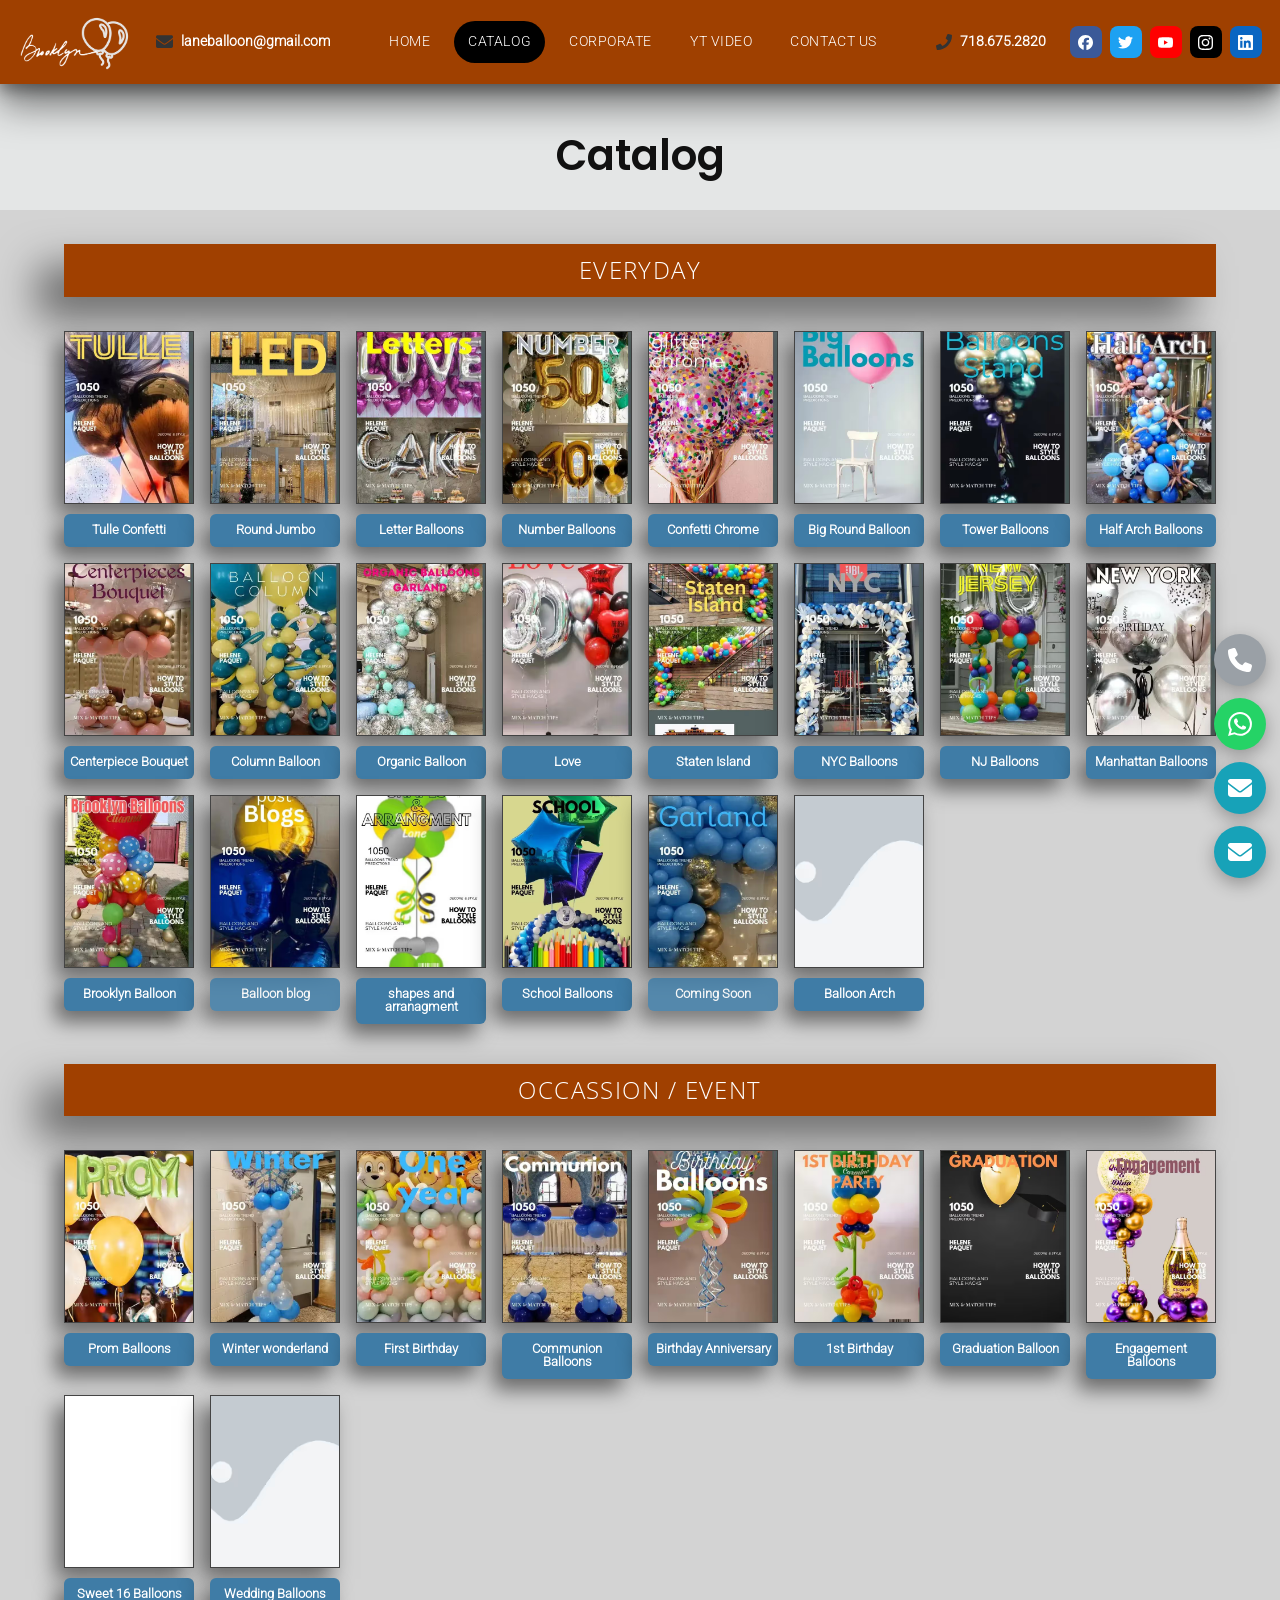
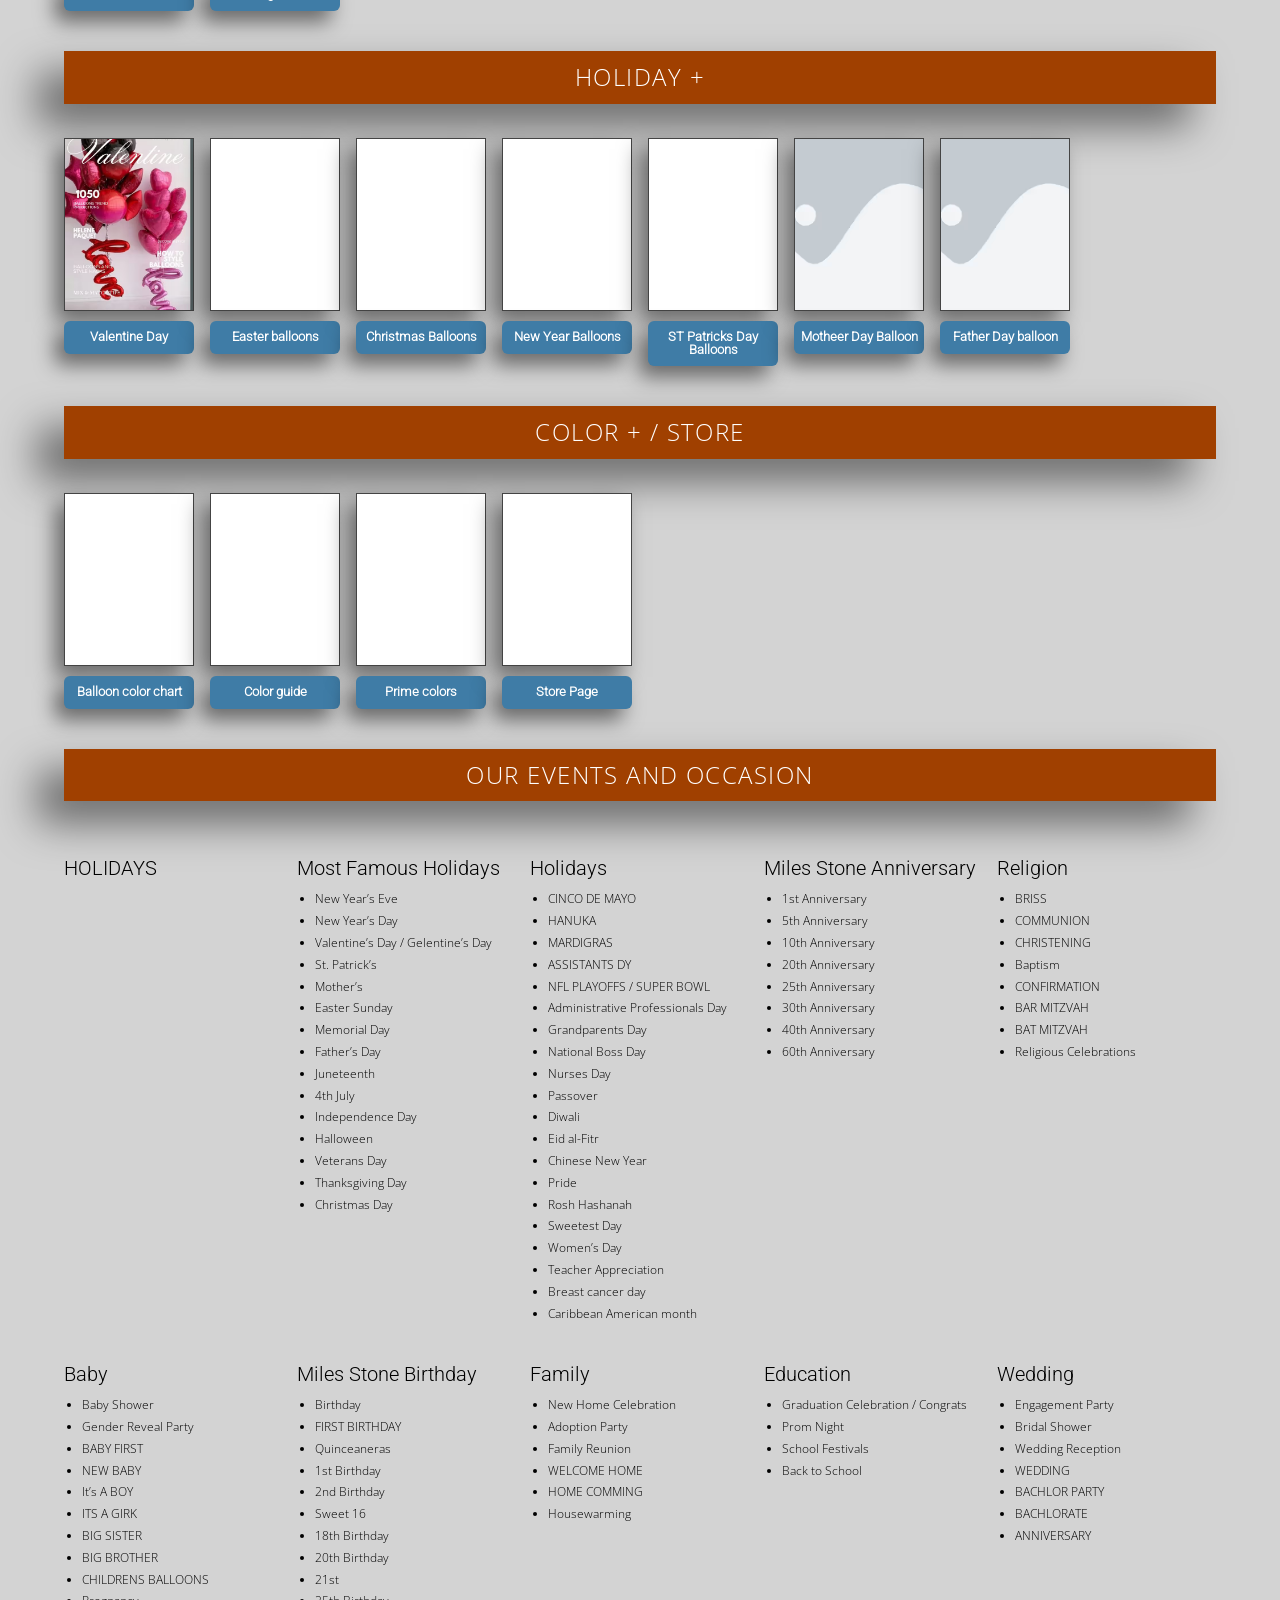
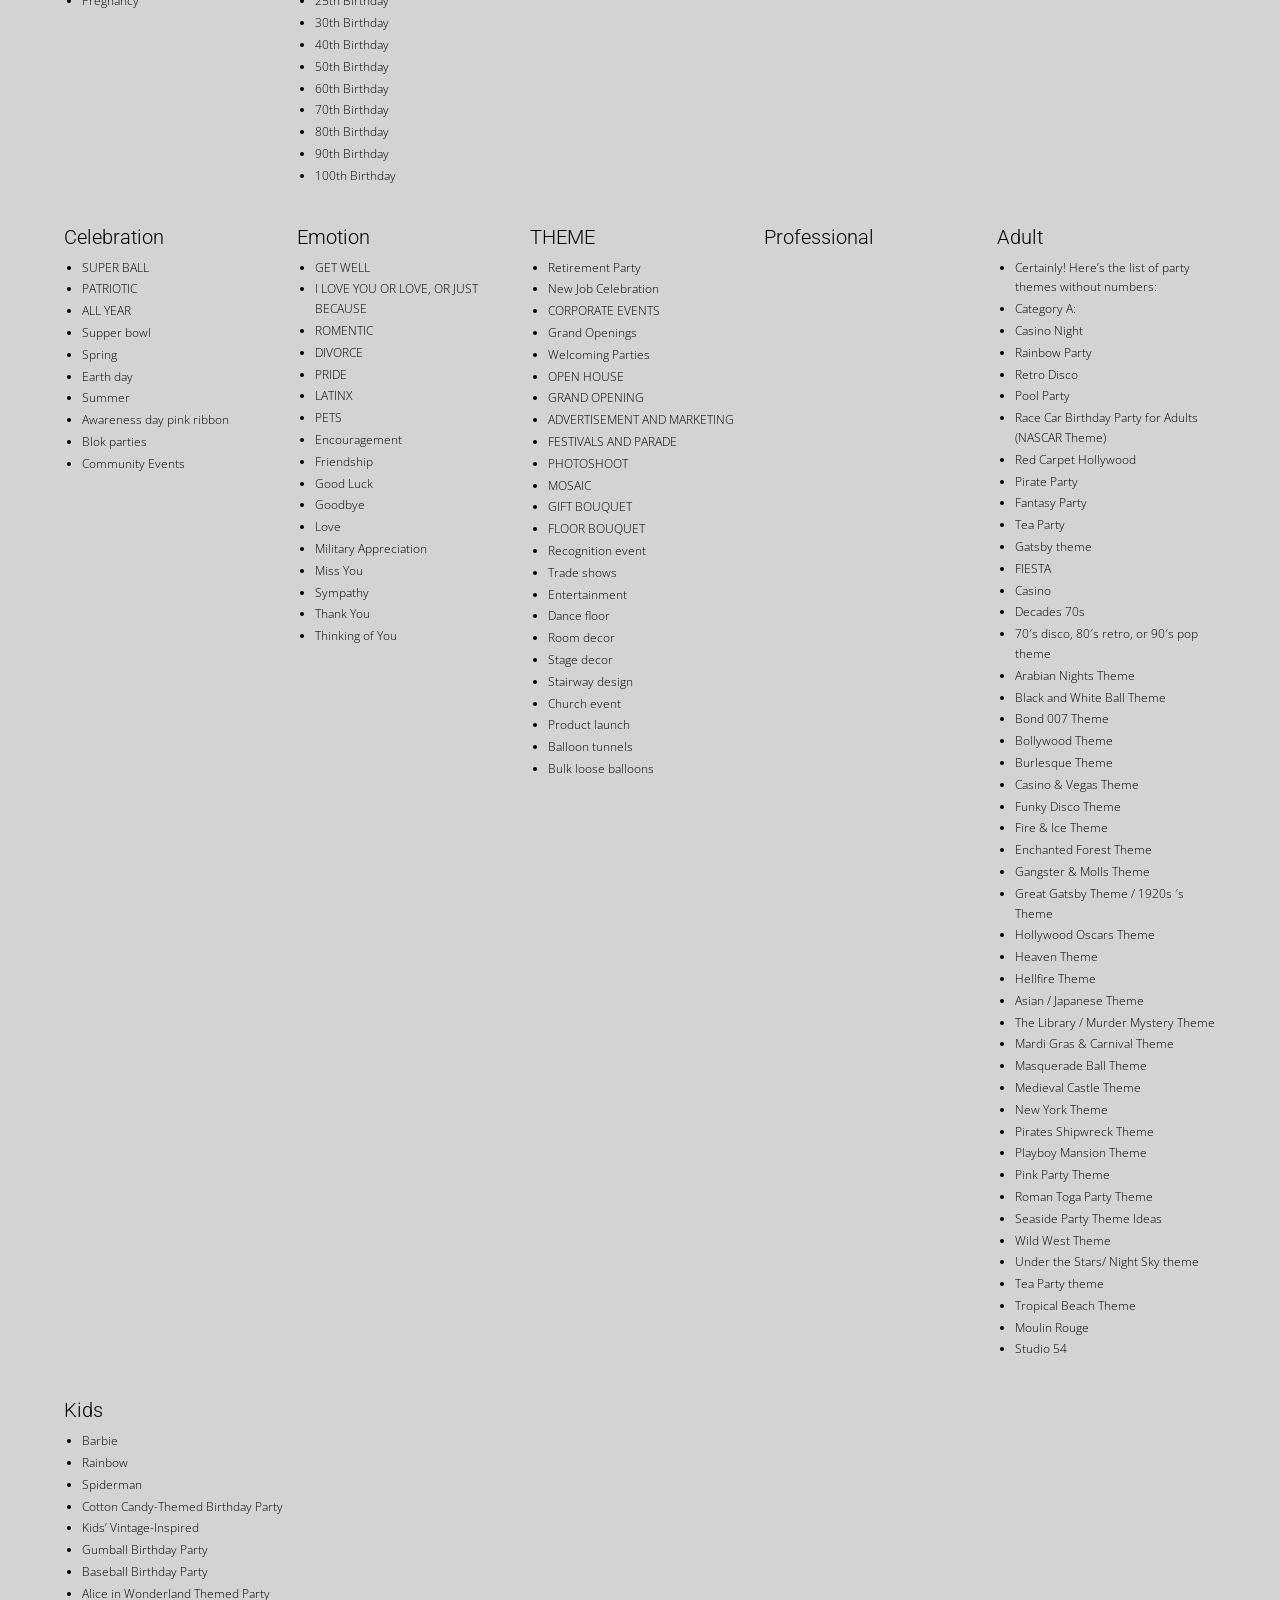
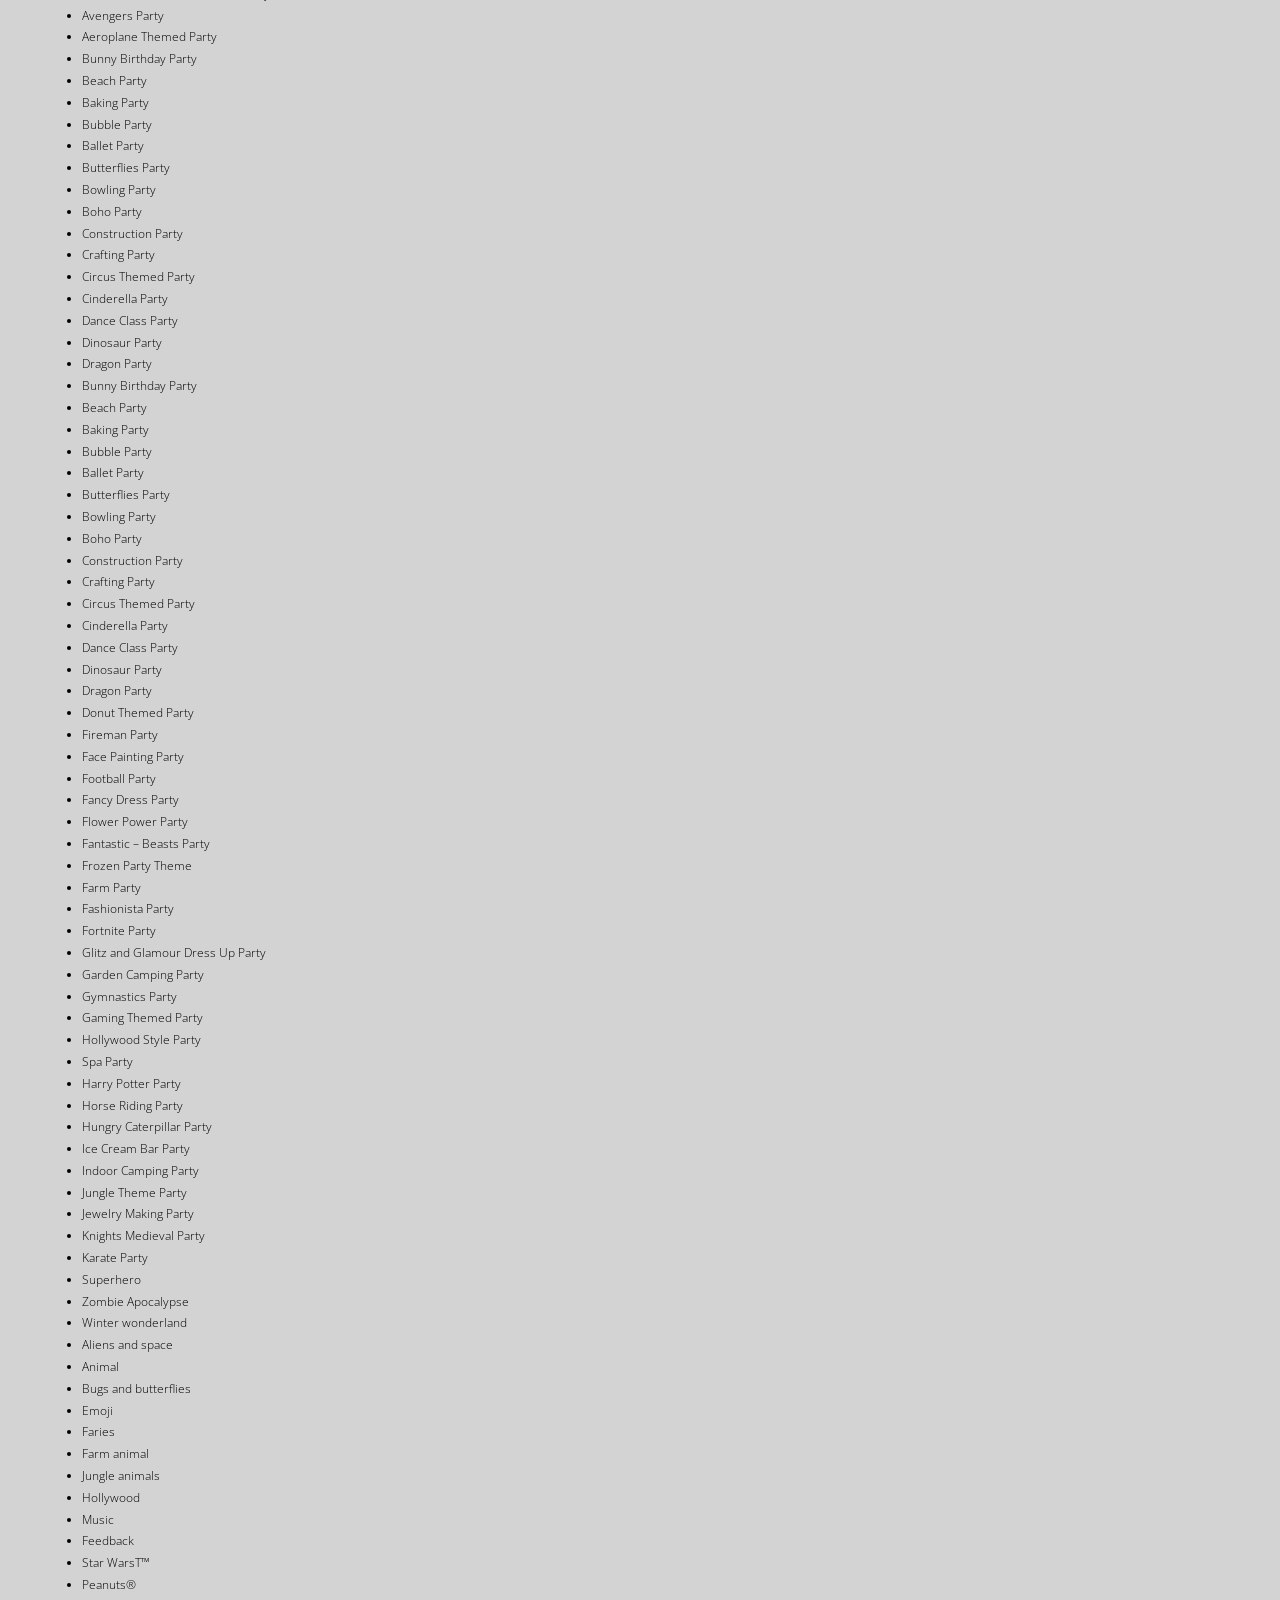
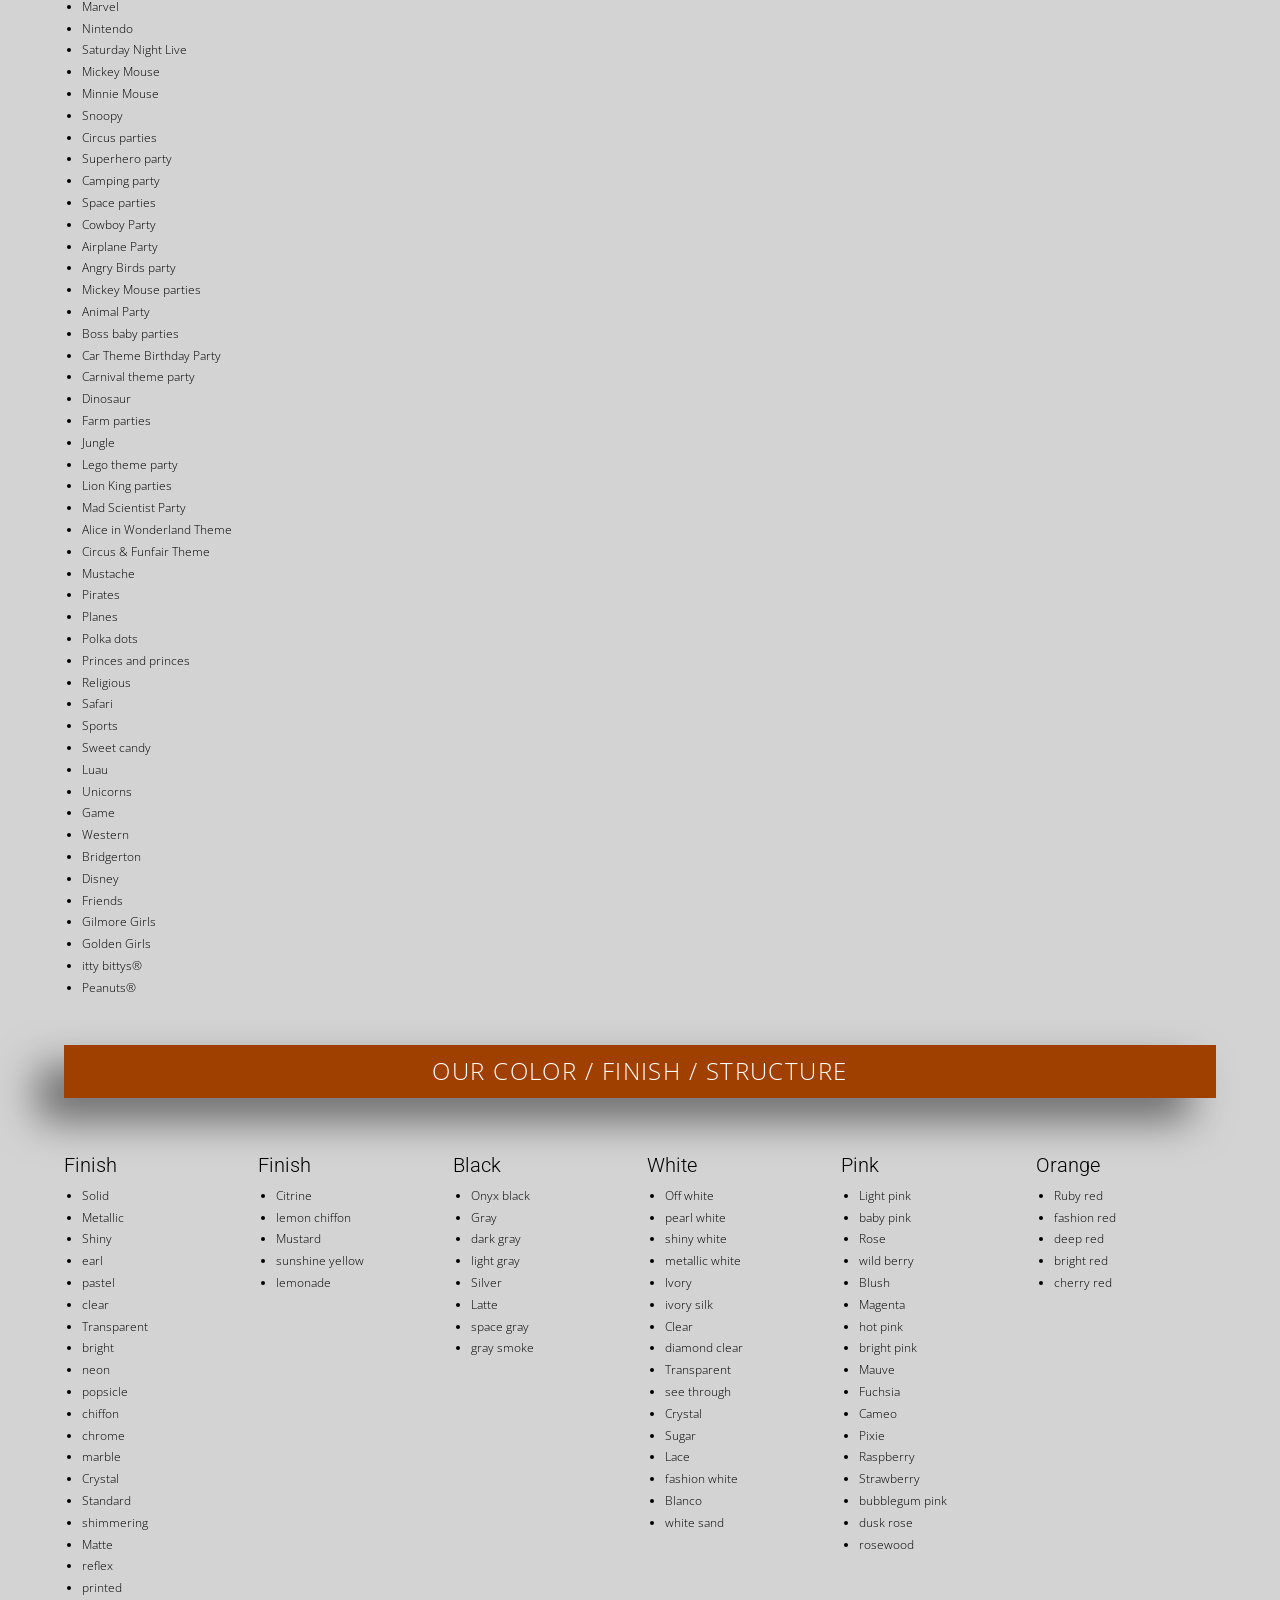
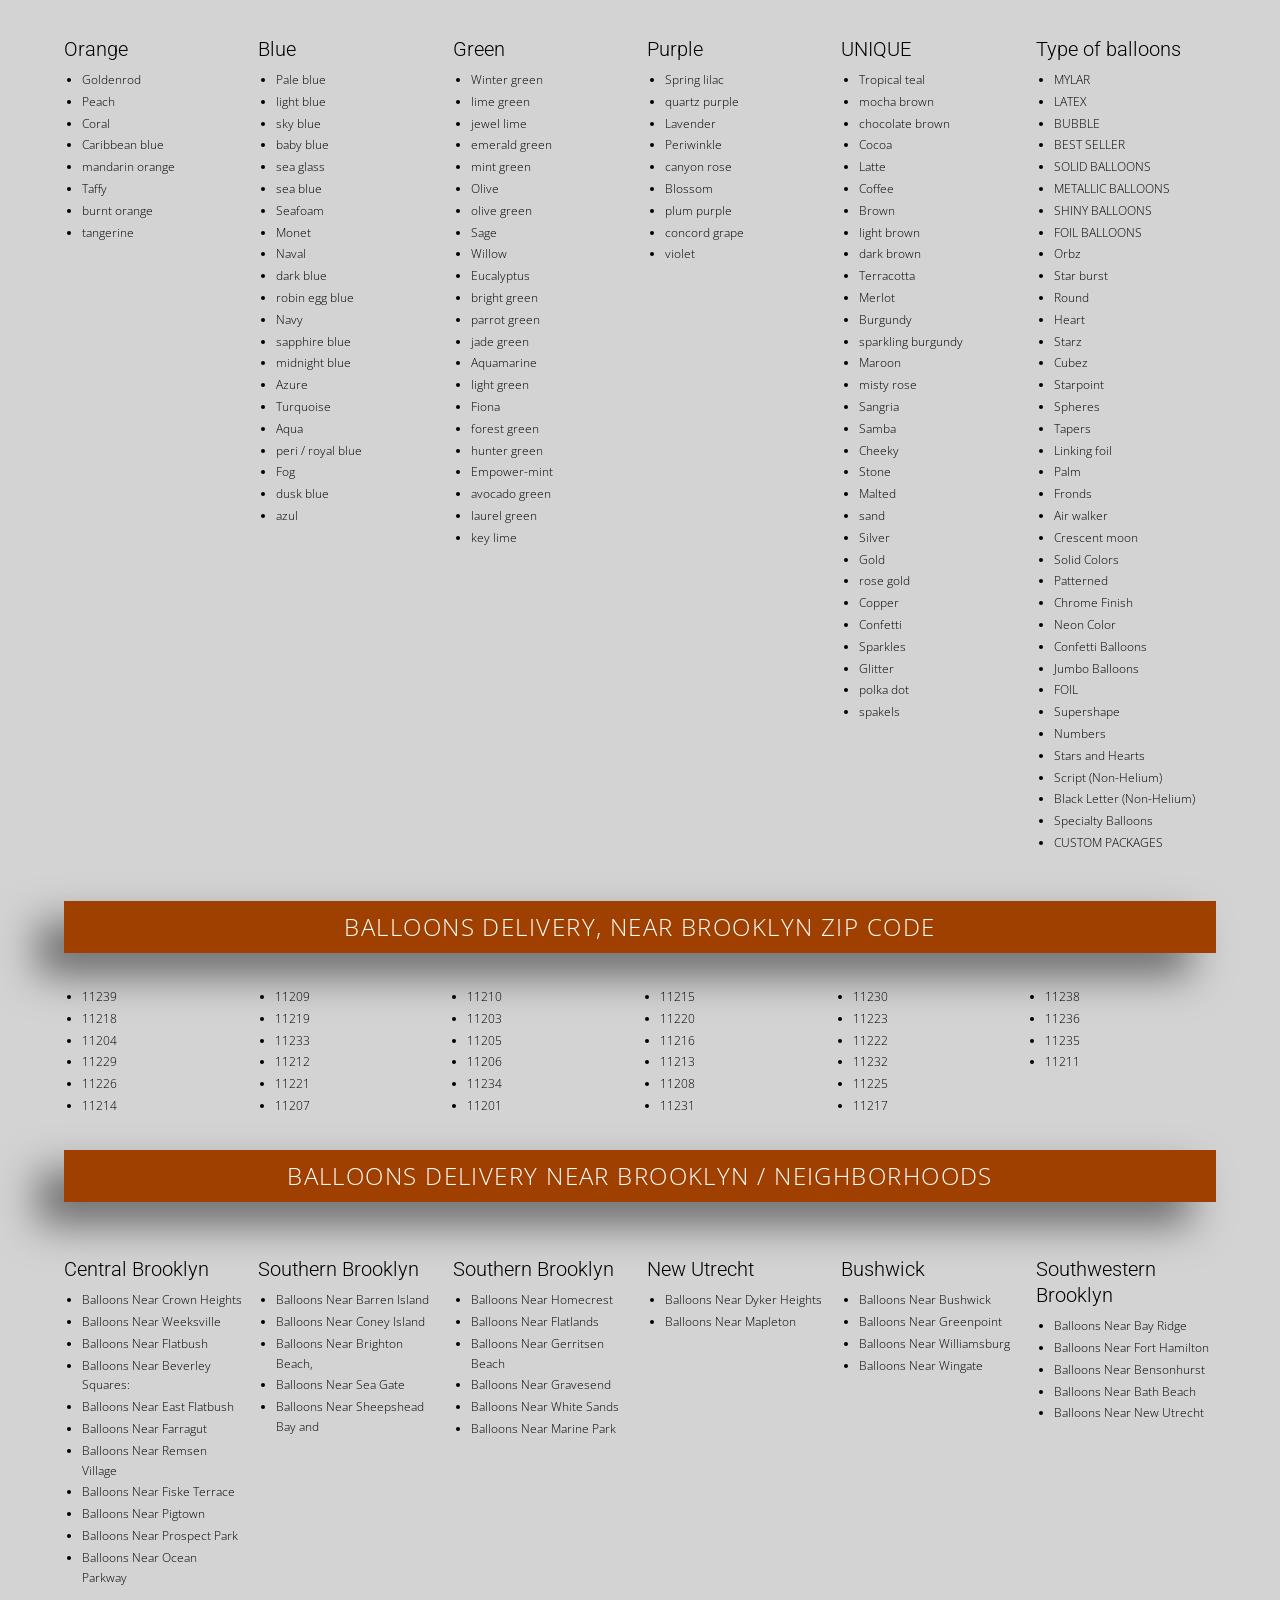
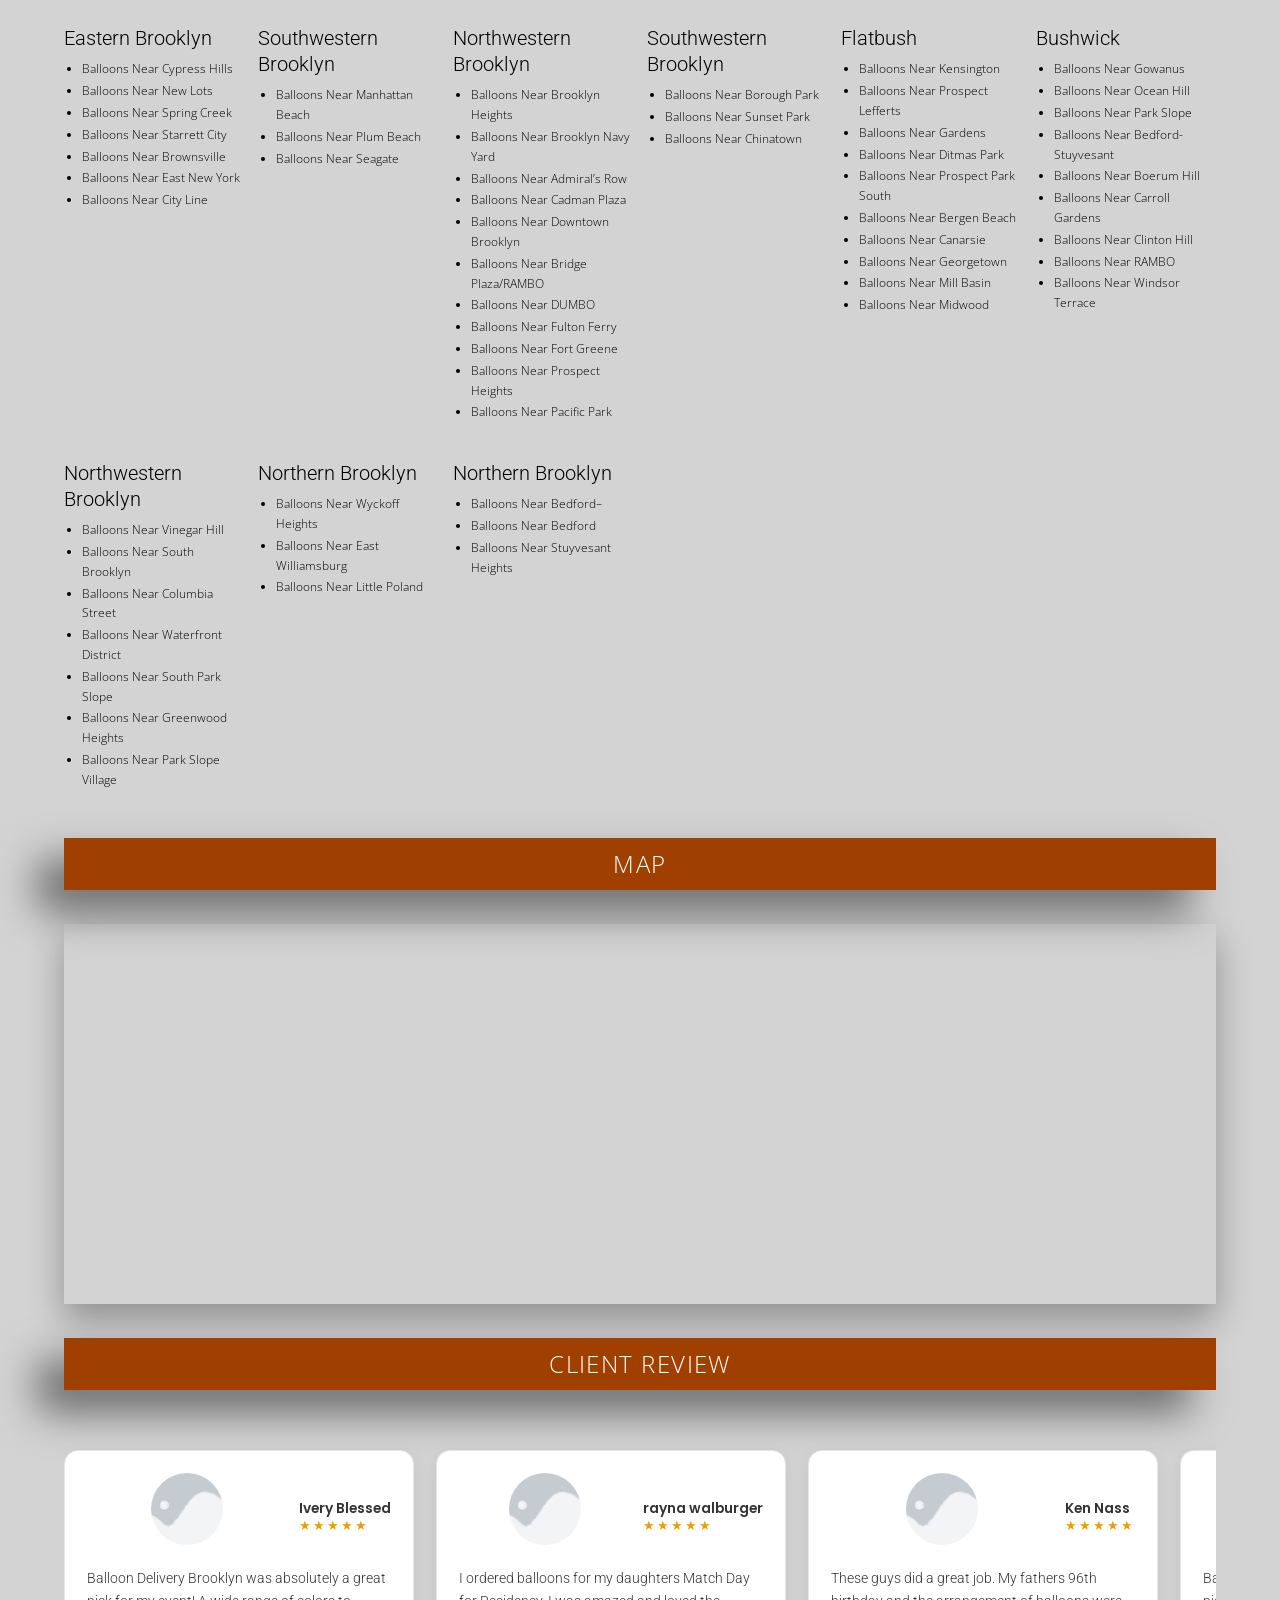
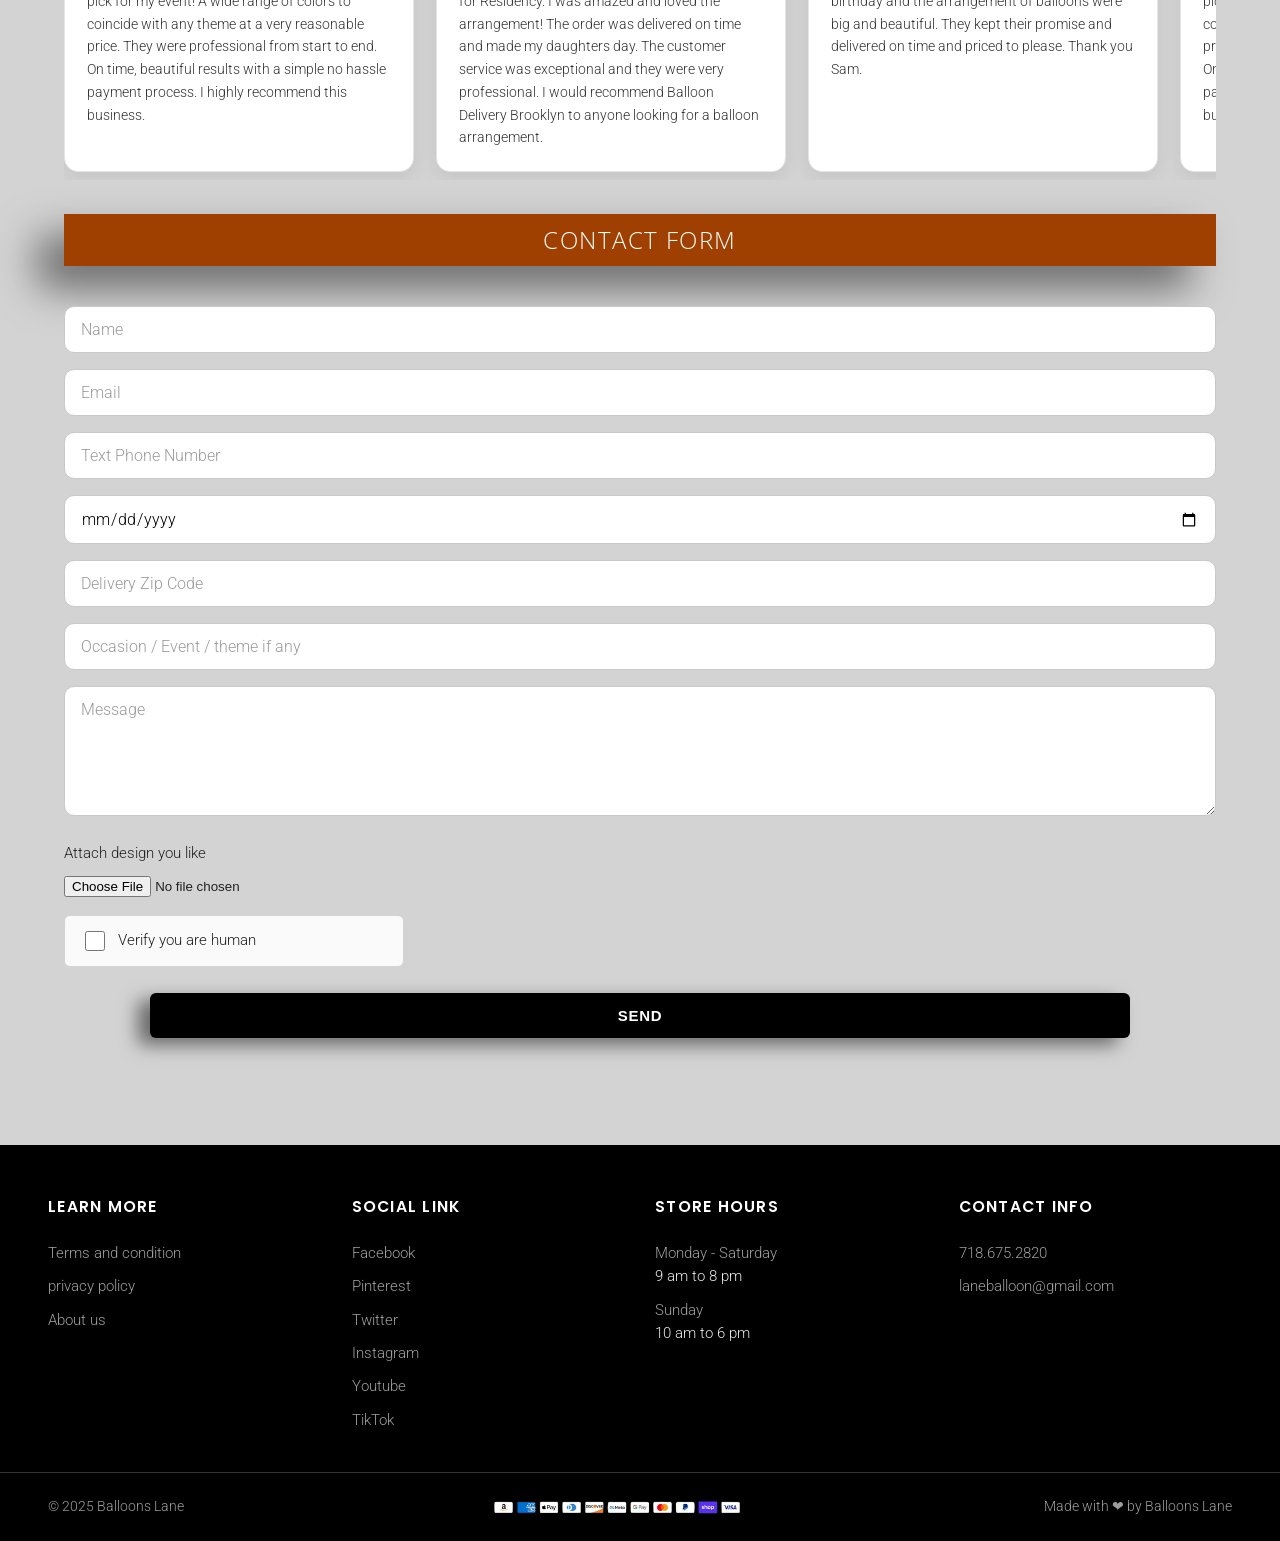
==== catalog/index.html @ 231b409b "Import website package" ====
<!DOCTYPE html><html lang="en"> <head><meta charset="utf-8"><meta name="viewport" content="width=device-width, initial-scale=1"><title>Catalog - balloondeliverybrooklyn.com</title><meta name="description" content="Catalog - balloondeliverybrooklyn.com"><meta name="robots" content="index, follow"><link rel="canonical" href="https://balloondeliverybrooklyn.com/catalog/"><meta property="og:type" content="website"><meta property="og:title" content="Catalog - balloondeliverybrooklyn.com"><meta property="og:description" content="Catalog - balloondeliverybrooklyn.com"><meta property="og:url" content="https://balloondeliverybrooklyn.com/catalog/"><meta property="og:image" content="https://balloondeliverybrooklyn.com/_astro/balloon-delivery-brooklyn-logo.DQ3Tntxd_1NHnf1.png"><meta name="twitter:card" content="summary_large_image"><link rel="icon" href="/favicon.ico" sizes="any"><link rel="icon" type="image/png" href="/images/favicon-512.png"><link rel="apple-touch-icon" href="/images/apple-touch-icon.png"><link rel="preload" as="font" type="font/woff2" href="/fonts/roboto-300-latin.woff2" crossorigin fetchpriority="high"><link rel="stylesheet" href="/_astro/catalog.D0tnLA8z.css"></head><body> <header class="site-header"> <div class="header-inner"> <a class="brand" href="/" aria-label="Balloon Delivery Brooklyn home"> <img src="/_astro/balloon-delivery-brooklyn-logo.DQ3Tntxd_Z1mXAI5.png" alt="Balloon Delivery Brooklyn logo" loading="eager" fetchpriority="high" decoding="async" width="340" height="191"> </a> <div class="header-contact header-contact-email"> <svg aria-hidden="true" viewBox="0 0 512 512" width="17" height="17" fill="#333" xmlns="http://www.w3.org/2000/svg"><path d="M502.3 190.8c3.9-3.1 9.7-.2 9.7 4.7V400c0 26.5-21.5 48-48 48H48c-26.5 0-48-21.5-48-48V195.6c0-5 5.7-7.8 9.7-4.7 22.4 17.4 52.1 39.5 154.1 113.6 21.1 15.4 56.7 47.8 92.2 47.6 35.7.3 72-32.8 92.3-47.6 102-74.1 131.6-96.3 154-113.7zM256 320c23.2.4 56.6-29.2 73.4-41.4 132.7-96.3 142.8-104.7 173.4-128.7 5.8-4.5 9.2-11.5 9.2-18.9v-19c0-26.5-21.5-48-48-48H48C21.5 64 0 85.5 0 112v19c0 7.4 3.4 14.3 9.2 18.9 30.6 23.9 40.7 32.4 173.4 128.7 16.8 12.2 50.2 41.8 73.4 41.4z"></path></svg> <a href="mailto:balloonslane@gmail.com"><span class="hide-m">laneballoon@gmail.com</span></a> </div> <button class="nav-toggle" type="button" aria-label="Open menu" aria-expanded="false" aria-controls="mainNav">☰</button> <nav class="main-nav" id="mainNav" aria-label="Main navigation"> <a href="/">HOME</a> <a href="/catalog/" class="active">CATALOG</a> <a href="/#corporate">CORPORATE</a> <a href="/#video">YT VIDEO</a> <a href="/contact-us/">CONTACT US</a> </nav> <div class="header-contact header-contact-phone"> <svg aria-hidden="true" viewBox="0 0 512 512" width="16" height="16" fill="#333" xmlns="http://www.w3.org/2000/svg"><path d="M493.4 24.6l-104-24c-11.3-2.6-22.9 3.3-27.5 13.9l-48 112c-4.2 9.8-1.4 21.3 6.9 28l60.6 49.6c-36 76.7-98.9 140.5-177.2 177.2l-49.6-60.6c-6.8-8.3-18.2-11.1-28-6.9l-112 48C3.9 366.5-2 378.1.6 389.4l24 104C27.1 504.2 36.7 512 48 512c256.1 0 464-207.5 464-464 0-11.2-7.7-20.9-18.6-23.4z"></path></svg> <a href="tel:7186752820">718.675.2820</a> </div> <div class="header-social" aria-label="Social links"> <a href="https://www.facebook.com/balloonslane/" target="_blank" rel="noopener" aria-label="Facebook"><img src="/images/social/facebook.svg" alt="" width="15" height="15" aria-hidden="true"></a> <a href="https://twitter.com/balloonslane" target="_blank" rel="noopener" aria-label="Twitter"><img src="/images/social/twitter.svg" alt="" width="15" height="15" aria-hidden="true"></a> <a href="https://www.youtube.com/channel/UCdsIWq3AVAGaRpFoQ8-T3CA" target="_blank" rel="noopener" aria-label="YouTube"><img src="/images/social/youtube.svg" alt="" width="15" height="15" aria-hidden="true"></a> <a href="https://www.instagram.com/balloonslane2/" target="_blank" rel="noopener" aria-label="Instagram"><img src="/images/social/instagram.svg" alt="" width="15" height="15" aria-hidden="true"></a> <a href="https://www.linkedin.com/in/balloonslane/" target="_blank" rel="noopener" aria-label="LinkedIn"><img src="/images/social/linkedin.svg" alt="" width="15" height="15" aria-hidden="true"></a> </div> </div> </header>  <main> <section class="catalog-hero"> <div class="container"> <h2>Catalog</h2> </div> </section> <div class="container catalog-wrap"> <section aria-label="EveryDay"><div class="band"><h2>EveryDay</h2></div><div class="prod-grid"><div class="prod-card"><img src="/_astro/tulle-confetti-glitter-sparkle-balloons.CXWo63Ch_t01iD.avif" alt="Tulle confetti glitter sparkle balloons" loading="lazy" decoding="async" fetchpriority="auto" width="450" height="750"><a class="prod-btn" href="https://balloonsnumber.com/tulle-confetti" target="_blank" rel="noopener">Tulle Confetti</a></div><div class="prod-card"><img src="/_astro/round-jumbo-led-clear-personalized-balloons.B6gYMXvM_Z2edU2Q.avif" alt="Round jumbo LED clear personalized balloons" loading="lazy" decoding="async" fetchpriority="auto" width="450" height="750"><a class="prod-btn" href="https://balloonsnumber.com/round-jumbo-led-clear-personalize-balloons/" target="_blank" rel="noopener">Round Jumbo</a></div><div class="prod-card"><img src="/_astro/number-name-letters-age-milestone-balloons.DxsDWCjs_p9qf3.avif" alt="Letter balloons for names, ages and milestones" loading="lazy" decoding="async" fetchpriority="auto" width="450" height="750"><a class="prod-btn" href="https://balloonsnumber.com/letter-balloons/" target="_blank" rel="noopener">Letter Balloons</a></div><div class="prod-card"><img src="/_astro/gold-number-balloons.CoS1oN6L_1KpxLV.avif" alt="Gold number balloons" loading="lazy" decoding="async" fetchpriority="auto" width="450" height="750"><a class="prod-btn" href="https://balloonsnumber.com/number-balloons/" target="_blank" rel="noopener">Number Balloons</a></div><div class="prod-card"><img src="/_astro/confetti-chrome-glitter-balloons.DwsgHTBc_Z1MaMes.avif" alt="Confetti chrome glitter balloons" loading="lazy" decoding="async" fetchpriority="auto" width="450" height="750"><a class="prod-btn" href="https://balloonsnumber.com/confetti-chrome/" target="_blank" rel="noopener">Confetti Chrome</a></div><div class="prod-card"><img src="/_astro/big-giant-large-round-jumbo-balloons.D8NAeVvR_Z2a86tw.avif" alt="Big giant large round jumbo balloons" loading="lazy" decoding="async" fetchpriority="auto" width="450" height="750"><a class="prod-btn" href="https://balloonsnumber.com/big-round-balloons/" target="_blank" rel="noopener">Big Round Balloon</a></div><div class="prod-card"><img src="/_astro/balloon-tower-stand.Cu2HZ2c3_Z1aqnmj.avif" alt="Balloon tower stand decoration" loading="lazy" decoding="async" fetchpriority="auto" width="450" height="750"><a class="prod-btn" href="https://balloonsnumber.com/tower-balloons/" target="_blank" rel="noopener">Tower Balloons</a></div><div class="prod-card"><img src="/_astro/balloon-half-arch.afGGD7GL_Z1dfWYv.avif" alt="Balloon half arch decoration" loading="lazy" decoding="async" fetchpriority="auto" width="450" height="750"><a class="prod-btn" href="https://balloonsnumber.com/half-arch-balloons" target="_blank" rel="noopener">Half Arch Balloons</a></div><div class="prod-card"><img src="/_astro/balloon-centerpiece-bouquet-bunch-set.D5qPM3uR_ZM2xnR.avif" alt="Balloon centerpiece bouquet bunch set" loading="lazy" decoding="async" fetchpriority="auto" width="450" height="750"><a class="prod-btn" href="https://balloonsnumber.com/centerpiece-bouquet" target="_blank" rel="noopener">Centerpiece Bouquet</a></div><div class="prod-card"><img src="/_astro/balloon-column.B1fDASmV_1W4ltY.avif" alt="Balloon column decoration" loading="lazy" decoding="async" fetchpriority="auto" width="450" height="750"><a class="prod-btn" href="https://balloonsnumber.com/column-balloon" target="_blank" rel="noopener">Column Balloon</a></div><div class="prod-card"><img src="/_astro/organic-balloon-arch-garland.DgvIPra5_Z2cFRPw.avif" alt="Organic balloon arch garland" loading="lazy" decoding="async" fetchpriority="auto" width="450" height="750"><a class="prod-btn" href="https://balloonsnumber.com/organic-balloon" target="_blank" rel="noopener">Organic Balloon</a></div><div class="prod-card"><img src="/_astro/love-balloons.L8O7YlnY_1PkH4P.avif" alt="Love balloons" loading="lazy" decoding="async" fetchpriority="auto" width="450" height="750"><a class="prod-btn" href="https://balloonsnumber.com/love" target="_blank" rel="noopener">Love</a></div><div class="prod-card"><img src="/_astro/staten-island-balloons.DpXf-2pU_13Rn7u.avif" alt="Staten Island balloons" loading="lazy" decoding="async" fetchpriority="auto" width="450" height="750"><a class="prod-btn" href="https://balloonsnumber.com/staten-island" target="_blank" rel="noopener">Staten Island</a></div><div class="prod-card"><img src="/_astro/nyc-balloons.6jU0YRv8_ZCJnlf.avif" alt="NYC balloons" loading="lazy" decoding="async" fetchpriority="auto" width="450" height="750"><a class="prod-btn" href="https://balloonsnumber.com/nyc-balloons" target="_blank" rel="noopener">NYC Balloons</a></div><div class="prod-card"><img src="/_astro/new-jersey-balloons.D1tz5BeC_Z1evDA2.avif" alt="New Jersey balloons" loading="lazy" decoding="async" fetchpriority="auto" width="450" height="750"><a class="prod-btn" href="https://balloonsnumber.com/nj-balloons" target="_blank" rel="noopener">NJ Balloons</a></div><div class="prod-card"><img src="/_astro/manhattan-balloons.k5kDJcIL_Z1oDJE.avif" alt="Manhattan balloons" loading="lazy" decoding="async" fetchpriority="auto" width="450" height="750"><a class="prod-btn" href="https://balloonsnumber.com/manhattan-balloons" target="_blank" rel="noopener">Manhattan Balloons</a></div><div class="prod-card"><img src="/_astro/brooklyn-balloons.Bnug7bXE_13VAnq.avif" alt="Brooklyn balloons" loading="lazy" decoding="async" fetchpriority="auto" width="450" height="750"><a class="prod-btn" href="https://balloonsnumber.com/brooklyn-balloons" target="_blank" rel="noopener">Brooklyn Balloon</a></div><div class="prod-card"><img src="/_astro/balloon-blog.X7XlBHWj_3Tibe.avif" alt="Balloon blog cover" loading="lazy" decoding="async" fetchpriority="auto" width="450" height="750"><span class="prod-btn static">Balloon blog</span></div><div class="prod-card"><img src="/_astro/balloon-shapes-and-arrangements.CpeEzjED_Z2eYHiQ.avif" alt="Balloon shapes and arrangements" loading="lazy" decoding="async" fetchpriority="auto" width="450" height="750"><a class="prod-btn" href="https://balloonsnumber.com/colors-chart" target="_blank" rel="noopener">shapes and arranagment</a></div><div class="prod-card"><img src="/_astro/school-balloons.C4M5lbWP_k0pfe.avif" alt="School balloons" loading="lazy" decoding="async" fetchpriority="auto" width="450" height="750"><a class="prod-btn" href="https://balloonsnumber.com/school-balloons" target="_blank" rel="noopener">School Balloons</a></div><div class="prod-card"><img src="/_astro/balloon-garland.BOxBW8d4_ZUpCl6.avif" alt="Balloon garland" loading="lazy" decoding="async" fetchpriority="auto" width="450" height="750"><span class="prod-btn static">Coming Soon</span></div><div class="prod-card"><img src="/_astro/wedding-balloons.DLwJJFoH_NDJ1P.avif" alt="Balloon arch decoration" loading="lazy" decoding="async" fetchpriority="auto" width="450" height="300"><a class="prod-btn" href="https://balloonsnumber.com/balloon-arch" target="_blank" rel="noopener">Balloon Arch</a></div></div></section><section aria-label="Occassion / Event"><div class="band"><h2>Occassion / Event</h2></div><div class="prod-grid"><div class="prod-card"><img src="/_astro/prom-balloons.Ca78_VKN_Z24MsX.avif" alt="Prom balloons" loading="lazy" decoding="async" fetchpriority="auto" width="450" height="750"><a class="prod-btn" href="https://balloonsnumber.com/prom-balloons" target="_blank" rel="noopener">Prom Balloons</a></div><div class="prod-card"><img src="/_astro/winter-wonderland-balloons.scEJTBg1_ICHlB.avif" alt="Winter wonderland balloons" loading="lazy" decoding="async" fetchpriority="auto" width="450" height="750"><a class="prod-btn" href="https://balloonsnumber.com/winter-wonderland" target="_blank" rel="noopener">Winter wonderland</a></div><div class="prod-card"><img src="/_astro/first-birthday-balloon.BYv4VOHh_ZXR0TS.avif" alt="First birthday balloon" loading="lazy" decoding="async" fetchpriority="auto" width="450" height="750"><a class="prod-btn" href="https://balloonsnumber.com/first-birthday-balloon" target="_blank" rel="noopener">First Birthday</a></div><div class="prod-card"><img src="/_astro/communion-balloons.CWUBBXG9_251ifX.avif" alt="Communion balloons" loading="lazy" decoding="async" fetchpriority="auto" width="450" height="750"><a class="prod-btn" href="https://balloonsnumber.com/communion-balloons" target="_blank" rel="noopener">Communion Balloons</a></div><div class="prod-card"><img src="/_astro/birthday-anniversary-christening-balloons.CUoiR4Sv_Z1a0IOV.avif" alt="Birthday anniversary christening balloons" loading="lazy" decoding="async" fetchpriority="auto" width="450" height="750"><a class="prod-btn" href="https://balloonsnumber.com/birthday-anniversary" target="_blank" rel="noopener">Birthday Anniversary</a></div><div class="prod-card"><img src="/_astro/first-birthday-balloons.DWCkQhMQ_Z1kYCWx.avif" alt="First birthday balloons" loading="lazy" decoding="async" fetchpriority="auto" width="450" height="750"><a class="prod-btn" href="https://balloonsnumber.com/1st-birthday" target="_blank" rel="noopener">1st Birthday</a></div><div class="prod-card"><img src="/_astro/graduation-balloon.DyIzbbdc_1eWusD.avif" alt="Graduation balloon" loading="lazy" decoding="async" fetchpriority="auto" width="450" height="750"><a class="prod-btn" href="https://balloonsnumber.com/graduation-balloon/" target="_blank" rel="noopener">Graduation Balloon</a></div><div class="prod-card"><img src="/_astro/engagement-balloons.qm5Vxj5v_sQThd.avif" alt="Engagement balloons" loading="lazy" decoding="async" fetchpriority="auto" width="450" height="750"><a class="prod-btn" href="https://balloonsnumber.com/engagement-balloons/" target="_blank" rel="noopener">Engagement Balloons</a></div><div class="prod-card"><img src="/_astro/sweet-16-balloons.DQCCbaBv_Z2letPj.avif" alt="Sweet 16 balloons" loading="lazy" decoding="async" fetchpriority="auto" width="450" height="750"><a class="prod-btn" href="https://balloonsnumber.com/sweet-16-balloons" target="_blank" rel="noopener">Sweet 16 Balloons</a></div><div class="prod-card"><img src="/_astro/wedding-balloons.DLwJJFoH_NDJ1P.avif" alt="Wedding balloons" loading="lazy" decoding="async" fetchpriority="auto" width="450" height="300"><a class="prod-btn" href="https://balloonsnumber.com/wedding-balloons" target="_blank" rel="noopener">Wedding Balloons</a></div></div></section><section aria-label="Holiday +"><div class="band"><h2>Holiday +</h2></div><div class="prod-grid"><div class="prod-card"><img src="/_astro/valentines-day-balloons.C4Q0l40w_1Iemz9.avif" alt="Valentines Day balloons" loading="lazy" decoding="async" fetchpriority="auto" width="450" height="750"><a class="prod-btn" href="https://balloonsnumber.com/engagement-balloons/" target="_blank" rel="noopener">Valentine Day</a></div><div class="prod-card"><img src="/_astro/easter-balloons.DNbPkcFm_1LHNpa.avif" alt="Easter balloons" loading="lazy" decoding="async" fetchpriority="auto" width="450" height="750"><a class="prod-btn" href="https://balloonsnumber.com/easter-balloons-2/" target="_blank" rel="noopener">Easter balloons</a></div><div class="prod-card"><img src="/_astro/christmas-balloons.H6yExcPi_1KN2EK.avif" alt="Christmas balloons" loading="lazy" decoding="async" fetchpriority="auto" width="450" height="750"><a class="prod-btn" href="https://balloonsnumber.com/christmas-balloons" target="_blank" rel="noopener">Christmas Balloons</a></div><div class="prod-card"><img src="/_astro/new-year-balloons.CDBoMY2j_ZYEfpa.avif" alt="New Year balloons" loading="lazy" decoding="async" fetchpriority="auto" width="450" height="750"><a class="prod-btn" href="https://balloonsnumber.com/new-year-balloons-2" target="_blank" rel="noopener">New Year Balloons</a></div><div class="prod-card"><img src="/_astro/st-patricks-day-balloons.BJ35Go_x_Z7DSX2.avif" alt="St Patricks Day balloons" loading="lazy" decoding="async" fetchpriority="auto" width="450" height="750"><a class="prod-btn" href="https://balloonsnumber.com/st-patricks-day-balloons" target="_blank" rel="noopener">ST Patricks Day Balloons</a></div><div class="prod-card"><img src="/_astro/wedding-balloons.DLwJJFoH_NDJ1P.avif" alt="Mothers Day balloon" loading="lazy" decoding="async" fetchpriority="auto" width="450" height="300"><a class="prod-btn" href="https://balloonsnumber.com/motheer-day-balloon" target="_blank" rel="noopener">Motheer Day Balloon</a></div><div class="prod-card"><img src="/_astro/wedding-balloons.DLwJJFoH_NDJ1P.avif" alt="Fathers Day balloon" loading="lazy" decoding="async" fetchpriority="auto" width="450" height="300"><a class="prod-btn" href="https://balloonsnumber.com/father-day-balloon" target="_blank" rel="noopener">Father Day balloon</a></div></div></section><section aria-label="Color + / Store"><div class="band"><h2>Color + / Store</h2></div><div class="prod-grid"><div class="prod-card"><img src="/_astro/balloons-color-chart.LWywSi0f_98llQ.avif" alt="Balloons color chart" loading="lazy" decoding="async" fetchpriority="auto" width="450" height="750"><a class="prod-btn" href="https://balloonsnumber.com/colors-chart" target="_blank" rel="noopener">Balloon color chart</a></div><div class="prod-card"><img src="/_astro/balloon-color-guide.XfTkFUQB_ZEL2cz.avif" alt="Balloon color guide" loading="lazy" decoding="async" fetchpriority="auto" width="450" height="750"><a class="prod-btn" href="https://balloonsnumber.com/color-guide" target="_blank" rel="noopener">Color guide</a></div><div class="prod-card"><img src="/_astro/prime-balloon-colors.CL9TWDra_ZrjaTQ.avif" alt="Prime balloon colors" loading="lazy" decoding="async" fetchpriority="auto" width="450" height="750"><a class="prod-btn" href="https://balloonsnumber.com/prime-colors" target="_blank" rel="noopener">Prime colors</a></div><div class="prod-card"><img src="/_astro/balloons-lane-store.CiDo6VgG_21szw1.avif" alt="Balloons Lane store" loading="lazy" decoding="async" fetchpriority="auto" width="450" height="750"><a class="prod-btn" href="https://stores.balloonslane.com/" target="_blank" rel="noopener">Store Page</a></div></div></section> <section class="loc-section centered-blocks" aria-label="Our events and occasion"> <div class="band"><h2>Our events and OCCASION</h2></div> <div class="blocks-grid blocks-grid--5"> <div class="cat-block"> <h2 class="catalog-subhead">HOLIDAYS</h2>  </div><div class="cat-block"> <h2 class="catalog-subhead">Most Famous Holidays</h2> <ul class="mini-list"> <li>New Year’s Eve</li><li>New Year’s Day</li><li>Valentine’s Day / Gelentine’s Day</li><li>St. Patrick’s</li><li>Mother’s</li><li>Easter Sunday</li><li>Memorial Day</li><li>Father’s Day</li><li>Juneteenth</li><li>4th July</li><li>Independence Day</li><li>Halloween</li><li>Veterans Day</li><li>Thanksgiving Day</li><li>Christmas Day</li> </ul> </div><div class="cat-block"> <h2 class="catalog-subhead">Holidays</h2> <ul class="mini-list"> <li>CINCO DE MAYO</li><li>HANUKA</li><li>MARDIGRAS</li><li>ASSISTANTS DY</li><li>NFL PLAYOFFS / SUPER BOWL</li><li>Administrative Professionals Day</li><li>Grandparents Day</li><li>National Boss Day</li><li>Nurses Day</li><li>Passover</li><li>Diwali</li><li>Eid al-Fitr</li><li>Chinese New Year</li><li>Pride</li><li>Rosh Hashanah</li><li>Sweetest Day</li><li>Women’s Day</li><li>Teacher Appreciation</li><li>Breast cancer day</li><li>Caribbean American month</li> </ul> </div><div class="cat-block"> <h2 class="catalog-subhead">Miles Stone Anniversary</h2> <ul class="mini-list"> <li>1st Anniversary</li><li>5th Anniversary</li><li>10th Anniversary</li><li>20th Anniversary</li><li>25th Anniversary</li><li>30th Anniversary</li><li>40th Anniversary</li><li>60th Anniversary</li> </ul> </div><div class="cat-block"> <h2 class="catalog-subhead">Religion</h2> <ul class="mini-list"> <li>BRISS</li><li>COMMUNION</li><li>CHRISTENING</li><li>Baptism</li><li>CONFIRMATION</li><li>BAR MITZVAH</li><li>BAT MITZVAH</li><li>Religious Celebrations</li> </ul> </div><div class="cat-block"> <h2 class="catalog-subhead">Baby</h2> <ul class="mini-list"> <li>Baby Shower</li><li>Gender Reveal Party</li><li>BABY FIRST</li><li>NEW BABY</li><li>It’s A BOY</li><li>ITS A GIRK</li><li>BIG SISTER</li><li>BIG BROTHER</li><li>CHILDRENS BALLOONS</li><li>Pregnancy</li> </ul> </div><div class="cat-block"> <h2 class="catalog-subhead">Miles Stone Birthday</h2> <ul class="mini-list"> <li>Birthday</li><li>FIRST BIRTHDAY</li><li>Quinceaneras</li><li>1st Birthday</li><li>2nd Birthday</li><li>Sweet 16</li><li>18th Birthday</li><li>20th Birthday</li><li>21st</li><li>25th Birthday</li><li>30th Birthday</li><li>40th Birthday</li><li>50th Birthday</li><li>60th Birthday</li><li>70th Birthday</li><li>80th Birthday</li><li>90th Birthday</li><li>100th Birthday</li> </ul> </div><div class="cat-block"> <h2 class="catalog-subhead">Family</h2> <ul class="mini-list"> <li>New Home Celebration</li><li>Adoption Party</li><li>Family Reunion</li><li>WELCOME HOME</li><li>HOME COMMING</li><li>Housewarming</li> </ul> </div><div class="cat-block"> <h2 class="catalog-subhead">Education</h2> <ul class="mini-list"> <li>Graduation Celebration / Congrats</li><li>Prom Night</li><li>School Festivals</li><li>Back to School</li> </ul> </div><div class="cat-block"> <h2 class="catalog-subhead">Wedding</h2> <ul class="mini-list"> <li>Engagement Party</li><li>Bridal Shower</li><li>Wedding Reception</li><li>WEDDING</li><li>BACHLOR PARTY</li><li>BACHLORATE</li><li>ANNIVERSARY</li> </ul> </div><div class="cat-block"> <h2 class="catalog-subhead">Celebration</h2> <ul class="mini-list"> <li>SUPER BALL</li><li>PATRIOTIC</li><li>ALL YEAR</li><li>Supper bowl</li><li>Spring</li><li>Earth day</li><li>Summer</li><li>Awareness day pink ribbon</li><li>Blok parties</li><li>Community Events</li> </ul> </div><div class="cat-block"> <h2 class="catalog-subhead">Emotion</h2> <ul class="mini-list"> <li>GET WELL</li><li>I LOVE YOU OR LOVE, OR JUST BECAUSE</li><li>ROMENTIC</li><li>DIVORCE</li><li>PRIDE</li><li>LATINX</li><li>PETS</li><li>Encouragement</li><li>Friendship</li><li>Good Luck</li><li>Goodbye</li><li>Love</li><li>Military Appreciation</li><li>Miss You</li><li>Sympathy</li><li>Thank You</li><li>Thinking of You</li> </ul> </div><div class="cat-block"> <h2 class="catalog-subhead">THEME</h2> <ul class="mini-list"> <li>Retirement Party</li><li>New Job Celebration</li><li>CORPORATE EVENTS</li><li>Grand Openings</li><li>Welcoming Parties</li><li>OPEN HOUSE</li><li>GRAND OPENING</li><li>ADVERTISEMENT AND MARKETING</li><li>FESTIVALS AND PARADE</li><li>PHOTOSHOOT</li><li>MOSAIC</li><li>GIFT BOUQUET</li><li>FLOOR BOUQUET</li><li>Recognition event</li><li>Trade shows</li><li>Entertainment</li><li>Dance floor</li><li>Room decor</li><li>Stage decor</li><li>Stairway design</li><li>Church event</li><li>Product launch</li><li>Balloon tunnels</li><li>Bulk loose balloons</li> </ul> </div><div class="cat-block"> <h2 class="catalog-subhead">Professional</h2>  </div><div class="cat-block"> <h2 class="catalog-subhead">Adult</h2> <ul class="mini-list"> <li>Certainly! Here’s the list of party themes without numbers:</li><li>Category A:</li><li>Casino Night</li><li>Rainbow Party</li><li>Retro Disco</li><li>Pool Party</li><li>Race Car Birthday Party for Adults (NASCAR Theme)</li><li>Red Carpet Hollywood</li><li>Pirate Party</li><li>Fantasy Party</li><li>Tea Party</li><li>Gatsby theme</li><li>FIESTA</li><li>Casino</li><li>Decades 70s</li><li>70′s disco, 80′s retro, or 90′s pop theme</li><li>Arabian Nights Theme</li><li>Black and White Ball Theme</li><li>Bond 007 Theme</li><li>Bollywood Theme</li><li>Burlesque Theme</li><li>Casino &amp; Vegas Theme</li><li>Funky Disco Theme</li><li>Fire &amp; Ice Theme</li><li>Enchanted Forest Theme</li><li>Gangster &amp; Molls Theme</li><li>Great Gatsby Theme / 1920s ′s Theme</li><li>Hollywood Oscars Theme</li><li>Heaven Theme</li><li>Hellfire Theme</li><li>Asian / Japanese Theme</li><li>The Library / Murder Mystery Theme</li><li>Mardi Gras &amp; Carnival Theme</li><li>Masquerade Ball Theme</li><li>Medieval Castle Theme</li><li>New York Theme</li><li>Pirates Shipwreck Theme</li><li>Playboy Mansion Theme</li><li>Pink Party Theme</li><li>Roman Toga Party Theme</li><li>Seaside Party Theme Ideas</li><li>Wild West Theme</li><li>Under the Stars/ Night Sky theme</li><li>Tea Party theme</li><li>Tropical Beach Theme</li><li>Moulin Rouge</li><li>Studio 54</li> </ul> </div><div class="cat-block"> <h2 class="catalog-subhead">Kids</h2> <ul class="mini-list"> <li>Barbie</li><li>Rainbow</li><li>Spiderman</li><li>Cotton Candy-Themed Birthday Party</li><li>Kids’ Vintage-Inspired</li><li>Gumball Birthday Party</li><li>Baseball Birthday Party</li><li>Alice in Wonderland Themed Party</li><li>Avengers Party</li><li>Aeroplane Themed Party</li><li>Bunny Birthday Party</li><li>Beach Party</li><li>Baking Party</li><li>Bubble Party</li><li>Ballet Party</li><li>Butterflies Party</li><li>Bowling Party</li><li>Boho Party</li><li>Construction Party</li><li>Crafting Party</li><li>Circus Themed Party</li><li>Cinderella Party</li><li>Dance Class Party</li><li>Dinosaur Party</li><li>Dragon Party</li><li>Bunny Birthday Party</li><li>Beach Party</li><li>Baking Party</li><li>Bubble Party</li><li>Ballet Party</li><li>Butterflies Party</li><li>Bowling Party</li><li>Boho Party</li><li>Construction Party</li><li>Crafting Party</li><li>Circus Themed Party</li><li>Cinderella Party</li><li>Dance Class Party</li><li>Dinosaur Party</li><li>Dragon Party</li><li>Donut Themed Party</li><li>Fireman Party</li><li>Face Painting Party</li><li>Football Party</li><li>Fancy Dress Party</li><li>Flower Power Party</li><li>Fantastic – Beasts Party</li><li>Frozen Party Theme</li><li>Farm Party</li><li>Fashionista Party</li><li>Fortnite Party</li><li>Glitz and Glamour Dress Up Party</li><li>Garden Camping Party</li><li>Gymnastics Party</li><li>Gaming Themed Party</li><li>Hollywood Style Party</li><li>Spa Party</li><li>Harry Potter Party</li><li>Horse Riding Party</li><li>Hungry Caterpillar Party</li><li>Ice Cream Bar Party</li><li>Indoor Camping Party</li><li>Jungle Theme Party</li><li>Jewelry Making Party</li><li>Knights Medieval Party</li><li>Karate Party</li><li>Superhero</li><li>Zombie Apocalypse</li><li>Winter wonderland</li><li>Aliens and space</li><li>Animal</li><li>Bugs and butterflies</li><li>Emoji</li><li>Faries</li><li>Farm animal</li><li>Jungle animals</li><li>Hollywood</li><li>Music</li><li>Feedback</li><li>Star WarsT™</li><li>Peanuts®</li><li>Marvel</li><li>Nintendo</li><li>Saturday Night Live</li><li>Mickey Mouse</li><li>Minnie Mouse</li><li>Snoopy</li><li>Circus parties</li><li>Superhero party</li><li>Camping party</li><li>Space parties</li><li>Cowboy Party</li><li>Airplane Party</li><li>Angry Birds party</li><li>Mickey Mouse parties</li><li>Animal Party</li><li>Boss baby parties</li><li>Car Theme Birthday Party</li><li>Carnival theme party</li><li>Dinosaur</li><li>Farm parties</li><li>Jungle</li><li>Lego theme party</li><li>Lion King parties</li><li>Mad Scientist Party</li><li>Alice in Wonderland Theme</li><li>Circus &amp; Funfair Theme</li><li>Mustache</li><li>Pirates</li><li>Planes</li><li>Polka dots</li><li>Princes and princes</li><li>Religious</li><li>Safari</li><li>Sports</li><li>Sweet candy</li><li>Luau</li><li>Unicorns</li><li>Game</li><li>Western</li><li>Bridgerton</li><li>Disney</li><li>Friends</li><li>Gilmore Girls</li><li>Golden Girls</li><li>itty bittys®</li><li>Peanuts®</li> </ul> </div> </div> </section> <section class="loc-section centered-blocks" aria-label="Our color, finish and structure"> <div class="band"><h2>Our Color / FINISH / structure</h2></div> <div class="blocks-grid blocks-grid--6"> <div class="cat-block"> <h2 class="catalog-subhead">Finish</h2> <ul class="mini-list"> <li>Solid</li><li>Metallic</li><li>Shiny</li><li>earl</li><li>pastel</li><li>clear</li><li>Transparent</li><li>bright</li><li>neon</li><li>popsicle</li><li>chiffon</li><li>chrome</li><li>marble</li><li>Crystal</li><li>Standard</li><li>shimmering</li><li>Matte</li><li>reflex</li><li>printed</li> </ul> </div><div class="cat-block"> <h2 class="catalog-subhead">Finish</h2> <ul class="mini-list"> <li>Citrine</li><li>lemon chiffon</li><li>Mustard</li><li>sunshine yellow</li><li>lemonade</li> </ul> </div><div class="cat-block"> <h2 class="catalog-subhead">Black</h2> <ul class="mini-list"> <li>Onyx black</li><li>Gray</li><li>dark gray</li><li>light gray</li><li>Silver</li><li>Latte</li><li>space gray</li><li>gray smoke</li> </ul> </div><div class="cat-block"> <h2 class="catalog-subhead">White</h2> <ul class="mini-list"> <li>Off white</li><li>pearl white</li><li>shiny white</li><li>metallic white</li><li>Ivory</li><li>ivory silk</li><li>Clear</li><li>diamond clear</li><li>Transparent</li><li>see through</li><li>Crystal</li><li>Sugar</li><li>Lace</li><li>fashion white</li><li>Blanco</li><li>white sand</li> </ul> </div><div class="cat-block"> <h2 class="catalog-subhead">Pink</h2> <ul class="mini-list"> <li>Light pink</li><li>baby pink</li><li>Rose</li><li>wild berry</li><li>Blush</li><li>Magenta</li><li>hot pink</li><li>bright pink</li><li>Mauve</li><li>Fuchsia</li><li>Cameo</li><li>Pixie</li><li>Raspberry</li><li>Strawberry</li><li>bubblegum pink</li><li>dusk rose</li><li>rosewood</li> </ul> </div><div class="cat-block"> <h2 class="catalog-subhead">Orange</h2> <ul class="mini-list"> <li>Ruby red</li><li>fashion red</li><li>deep red</li><li>bright red</li><li>cherry red</li> </ul> </div><div class="cat-block"> <h2 class="catalog-subhead">Orange</h2> <ul class="mini-list"> <li>Goldenrod</li><li>Peach</li><li>Coral</li><li>Caribbean blue</li><li>mandarin orange</li><li>Taffy</li><li>burnt orange</li><li>tangerine</li> </ul> </div><div class="cat-block"> <h2 class="catalog-subhead">Blue</h2> <ul class="mini-list"> <li>Pale blue</li><li>light blue</li><li>sky blue</li><li>baby blue</li><li>sea glass</li><li>sea blue</li><li>Seafoam</li><li>Monet</li><li>Naval</li><li>dark blue</li><li>robin egg blue</li><li>Navy</li><li>sapphire blue</li><li>midnight blue</li><li>Azure</li><li>Turquoise</li><li>Aqua</li><li>peri / royal blue</li><li>Fog</li><li>dusk blue</li><li>azul</li> </ul> </div><div class="cat-block"> <h2 class="catalog-subhead">Green</h2> <ul class="mini-list"> <li>Winter green</li><li>lime green</li><li>jewel lime</li><li>emerald green</li><li>mint green</li><li>Olive</li><li>olive green</li><li>Sage</li><li>Willow</li><li>Eucalyptus</li><li>bright green</li><li>parrot green</li><li>jade green</li><li>Aquamarine</li><li>light green</li><li>Fiona</li><li>forest green</li><li>hunter green</li><li>Empower-mint</li><li>avocado green</li><li>laurel green</li><li>key lime</li> </ul> </div><div class="cat-block"> <h2 class="catalog-subhead">Purple</h2> <ul class="mini-list"> <li>Spring lilac</li><li>quartz purple</li><li>Lavender</li><li>Periwinkle</li><li>canyon rose</li><li>Blossom</li><li>plum purple</li><li>concord grape</li><li>violet</li> </ul> </div><div class="cat-block"> <h2 class="catalog-subhead">UNIQUE</h2> <ul class="mini-list"> <li>Tropical teal</li><li>mocha brown</li><li>chocolate brown</li><li>Cocoa</li><li>Latte</li><li>Coffee</li><li>Brown</li><li>light brown</li><li>dark brown</li><li>Terracotta</li><li>Merlot</li><li>Burgundy</li><li>sparkling burgundy</li><li>Maroon</li><li>misty rose</li><li>Sangria</li><li>Samba</li><li>Cheeky</li><li>Stone</li><li>Malted</li><li>sand</li><li>Silver</li><li>Gold</li><li>rose gold</li><li>Copper</li><li>Confetti</li><li>Sparkles</li><li>Glitter</li><li>polka dot</li><li>spakels</li> </ul> </div><div class="cat-block"> <h2 class="catalog-subhead">Type of balloons</h2> <ul class="mini-list"> <li>MYLAR</li><li>LATEX</li><li>BUBBLE</li><li>BEST SELLER</li><li>SOLID BALLOONS</li><li>METALLIC BALLOONS</li><li>SHINY BALLOONS</li><li>FOIL BALLOONS</li><li>Orbz</li><li>Star burst</li><li>Round</li><li>Heart</li><li>Starz</li><li>Cubez</li><li>Starpoint</li><li>Spheres</li><li>Tapers</li><li>Linking foil</li><li>Palm</li><li>Fronds</li><li>Air walker</li><li>Crescent moon</li><li>Solid Colors</li><li>Patterned</li><li>Chrome Finish</li><li>Neon Color</li><li>Confetti Balloons</li><li>Jumbo Balloons</li><li>FOIL</li><li>Supershape</li><li>Numbers</li><li>Stars and Hearts</li><li>Script (Non-Helium)</li><li>Black Letter (Non-Helium)</li><li>Specialty Balloons</li><li>CUSTOM PACKAGES</li> </ul> </div> </div> </section> <section class="loc-section" aria-label="Balloons delivery near Brooklyn zip code"> <div class="band"><h2>Balloons Delivery, Near Brooklyn Zip Code</h2></div> <ul class="loc-grid"> <li>11239</li><li>11218</li><li>11204</li><li>11229</li><li>11226</li><li>11214</li><li>11209</li><li>11219</li><li>11233</li><li>11212</li><li>11221</li><li>11207</li><li>11210</li><li>11203</li><li>11205</li><li>11206</li><li>11234</li><li>11201</li><li>11215</li><li>11220</li><li>11216</li><li>11213</li><li>11208</li><li>11231</li><li>11230</li><li>11223</li><li>11222</li><li>11232</li><li>11225</li><li>11217</li><li>11238</li><li>11236</li><li>11235</li><li>11211</li> </ul> </section> <section class="loc-section centered-blocks" aria-label="Balloons delivery near Brooklyn neighborhoods"> <div class="band"><h2>Balloons Delivery Near Brooklyn / Neighborhoods</h2></div> <div class="blocks-grid blocks-grid--6"> <div class="cat-block"> <h2 class="catalog-subhead">Central Brooklyn</h2> <ul class="mini-list"> <li>Balloons Near Crown Heights</li><li>Balloons Near Weeksville</li><li>Balloons Near Flatbush</li><li>Balloons Near Beverley Squares:</li><li>Balloons Near East Flatbush</li><li>Balloons Near Farragut</li><li>Balloons Near Remsen Village</li><li>Balloons Near Fiske Terrace</li><li>Balloons Near Pigtown</li><li>Balloons Near Prospect Park</li><li>Balloons Near Ocean Parkway</li> </ul> </div><div class="cat-block"> <h2 class="catalog-subhead">Southern Brooklyn</h2> <ul class="mini-list"> <li>Balloons Near Barren Island</li><li>Balloons Near Coney Island</li><li>Balloons Near Brighton Beach,</li><li>Balloons Near Sea Gate</li><li>Balloons Near Sheepshead Bay and</li> </ul> </div><div class="cat-block"> <h2 class="catalog-subhead">Southern Brooklyn</h2> <ul class="mini-list"> <li>Balloons Near Homecrest</li><li>Balloons Near Flatlands</li><li>Balloons Near Gerritsen Beach</li><li>Balloons Near Gravesend</li><li>Balloons Near White Sands</li><li>Balloons Near Marine Park</li> </ul> </div><div class="cat-block"> <h2 class="catalog-subhead">New Utrecht</h2> <ul class="mini-list"> <li>Balloons Near Dyker Heights</li><li>Balloons Near Mapleton</li> </ul> </div><div class="cat-block"> <h2 class="catalog-subhead">Bushwick</h2> <ul class="mini-list"> <li>Balloons Near Bushwick</li><li>Balloons Near Greenpoint</li><li>Balloons Near Williamsburg</li><li>Balloons Near Wingate</li> </ul> </div><div class="cat-block"> <h2 class="catalog-subhead">Southwestern Brooklyn</h2> <ul class="mini-list"> <li>Balloons Near Bay Ridge</li><li>Balloons Near Fort Hamilton</li><li>Balloons Near Bensonhurst</li><li>Balloons Near Bath Beach</li><li>Balloons Near New Utrecht</li> </ul> </div><div class="cat-block"> <h2 class="catalog-subhead">Eastern Brooklyn</h2> <ul class="mini-list"> <li>Balloons Near Cypress Hills</li><li>Balloons Near New Lots</li><li>Balloons Near Spring Creek</li><li>Balloons Near Starrett City</li><li>Balloons Near Brownsville</li><li>Balloons Near East New York</li><li>Balloons Near City Line</li> </ul> </div><div class="cat-block"> <h2 class="catalog-subhead">Southwestern Brooklyn</h2> <ul class="mini-list"> <li>Balloons Near Manhattan Beach</li><li>Balloons Near Plum Beach</li><li>Balloons Near Seagate</li> </ul> </div><div class="cat-block"> <h2 class="catalog-subhead">Northwestern Brooklyn</h2> <ul class="mini-list"> <li>Balloons Near Brooklyn Heights</li><li>Balloons Near Brooklyn Navy Yard</li><li>Balloons Near Admiral’s Row</li><li>Balloons Near Cadman Plaza</li><li>Balloons Near Downtown Brooklyn</li><li>Balloons Near Bridge Plaza/RAMBO</li><li>Balloons Near DUMBO</li><li>Balloons Near Fulton Ferry</li><li>Balloons Near Fort Greene</li><li>Balloons Near Prospect Heights</li><li>Balloons Near Pacific Park</li> </ul> </div><div class="cat-block"> <h2 class="catalog-subhead">Southwestern Brooklyn</h2> <ul class="mini-list"> <li>Balloons Near Borough Park</li><li>Balloons Near Sunset Park</li><li>Balloons Near Chinatown</li> </ul> </div><div class="cat-block"> <h2 class="catalog-subhead">Flatbush</h2> <ul class="mini-list"> <li>Balloons Near Kensington</li><li>Balloons Near Prospect Lefferts</li><li>Balloons Near Gardens</li><li>Balloons Near Ditmas Park</li><li>Balloons Near Prospect Park South</li><li>Balloons Near Bergen Beach</li><li>Balloons Near Canarsie</li><li>Balloons Near Georgetown</li><li>Balloons Near Mill Basin</li><li>Balloons Near Midwood</li> </ul> </div><div class="cat-block"> <h2 class="catalog-subhead">Bushwick</h2> <ul class="mini-list"> <li>Balloons Near Gowanus</li><li>Balloons Near Ocean Hill</li><li>Balloons Near Park Slope</li><li>Balloons Near Bedford-Stuyvesant</li><li>Balloons Near Boerum Hill</li><li>Balloons Near Carroll Gardens</li><li>Balloons Near Clinton Hill</li><li>Balloons Near RAMBO</li><li>Balloons Near Windsor Terrace</li> </ul> </div><div class="cat-block"> <h2 class="catalog-subhead">Northwestern Brooklyn</h2> <ul class="mini-list"> <li>Balloons Near Vinegar Hill</li><li>Balloons Near South Brooklyn</li><li>Balloons Near Columbia Street</li><li>Balloons Near Waterfront District</li><li>Balloons Near South Park Slope</li><li>Balloons Near Greenwood Heights</li><li>Balloons Near Park Slope Village</li> </ul> </div><div class="cat-block"> <h2 class="catalog-subhead">Northern Brooklyn</h2> <ul class="mini-list"> <li>Balloons Near Wyckoff Heights</li><li>Balloons Near East Williamsburg</li><li>Balloons Near Little Poland</li> </ul> </div><div class="cat-block"> <h2 class="catalog-subhead">Northern Brooklyn</h2> <ul class="mini-list"> <li>Balloons Near Bedford–</li><li>Balloons Near Bedford</li><li>Balloons Near Stuyvesant Heights</li> </ul> </div> </div> </section> <section class="loc-section" aria-label="Map"> <div class="band"><h2>Map</h2></div> <div class="map-embed" style="margin-top:24px"> <iframe title="London Eye, London, United Kingdom" src="https://maps.google.com/maps?q=London%20Eye%2C%20London%2C%20United%20Kingdom&t=m&z=10&output=embed&iwloc=near" loading="lazy" referrerpolicy="no-referrer-when-downgrade"></iframe> </div> </section> <section aria-label="Customer reviews"> <div class="band"><h2>Client review</h2></div> <div class="review-marquee"> <div class="review-track"> <article class="review-card"> <div class="review-head"> <img src="/_astro/ken-nass-review-portrait.BSPXMXZW_11QFEI.avif" alt="Ivery Blessed" loading="lazy" decoding="async" fetchpriority="auto" width="96" height="64" class="review-ava-img"> <div> <p class="review-name">Ivery Blessed</p> <div class="review-stars" aria-label="5 star review">&#9733;&#9733;&#9733;&#9733;&#9733;</div> </div> </div> <p>Balloon Delivery Brooklyn was absolutely a great pick for my event! A wide range of colors to coincide with any theme at a very reasonable price. They were professional from start to end. On time, beautiful results with a simple no hassle payment process. I highly recommend this business.</p> </article><article class="review-card"> <div class="review-head"> <img src="/_astro/ken-nass-review-portrait.BSPXMXZW_11QFEI.avif" alt="rayna walburger" loading="lazy" decoding="async" fetchpriority="auto" width="96" height="64" class="review-ava-img"> <div> <p class="review-name">rayna walburger</p> <div class="review-stars" aria-label="5 star review">&#9733;&#9733;&#9733;&#9733;&#9733;</div> </div> </div> <p>I ordered balloons for my daughters Match Day for Residency. I was amazed and loved the arrangement! The order was delivered on time and made my daughters day. The customer service was exceptional and they were very professional. I would recommend Balloon Delivery Brooklyn to anyone looking for a balloon arrangement.</p> </article><article class="review-card"> <div class="review-head"> <img src="/_astro/ken-nass-review-portrait.BSPXMXZW_11QFEI.avif" alt="Ken Nass" loading="lazy" decoding="async" fetchpriority="auto" width="96" height="64" class="review-ava-img"> <div> <p class="review-name">Ken Nass</p> <div class="review-stars" aria-label="5 star review">&#9733;&#9733;&#9733;&#9733;&#9733;</div> </div> </div> <p>These guys did a great job. My fathers 96th birthday and the arrangement of balloons were big and beautiful. They kept their promise and delivered on time and priced to please. Thank you Sam.</p> </article><article class="review-card" aria-hidden="true"> <div class="review-head"> <img src="/_astro/ken-nass-review-portrait.BSPXMXZW_11QFEI.avif" alt loading="lazy" decoding="async" fetchpriority="auto" width="96" height="64" class="review-ava-img"> <div> <p class="review-name">Ivery Blessed</p> <div class="review-stars" aria-label="5 star review">&#9733;&#9733;&#9733;&#9733;&#9733;</div> </div> </div> <p>Balloon Delivery Brooklyn was absolutely a great pick for my event! A wide range of colors to coincide with any theme at a very reasonable price. They were professional from start to end. On time, beautiful results with a simple no hassle payment process. I highly recommend this business.</p> </article><article class="review-card" aria-hidden="true"> <div class="review-head"> <img src="/_astro/ken-nass-review-portrait.BSPXMXZW_11QFEI.avif" alt loading="lazy" decoding="async" fetchpriority="auto" width="96" height="64" class="review-ava-img"> <div> <p class="review-name">rayna walburger</p> <div class="review-stars" aria-label="5 star review">&#9733;&#9733;&#9733;&#9733;&#9733;</div> </div> </div> <p>I ordered balloons for my daughters Match Day for Residency. I was amazed and loved the arrangement! The order was delivered on time and made my daughters day. The customer service was exceptional and they were very professional. I would recommend Balloon Delivery Brooklyn to anyone looking for a balloon arrangement.</p> </article><article class="review-card" aria-hidden="true"> <div class="review-head"> <img src="/_astro/ken-nass-review-portrait.BSPXMXZW_11QFEI.avif" alt loading="lazy" decoding="async" fetchpriority="auto" width="96" height="64" class="review-ava-img"> <div> <p class="review-name">Ken Nass</p> <div class="review-stars" aria-label="5 star review">&#9733;&#9733;&#9733;&#9733;&#9733;</div> </div> </div> <p>These guys did a great job. My fathers 96th birthday and the arrangement of balloons were big and beautiful. They kept their promise and delivered on time and priced to please. Thank you Sam.</p> </article><article class="review-card" aria-hidden="true"> <div class="review-head"> <img src="/_astro/ken-nass-review-portrait.BSPXMXZW_11QFEI.avif" alt loading="lazy" decoding="async" fetchpriority="auto" width="96" height="64" class="review-ava-img"> <div> <p class="review-name">Ivery Blessed</p> <div class="review-stars" aria-label="5 star review">&#9733;&#9733;&#9733;&#9733;&#9733;</div> </div> </div> <p>Balloon Delivery Brooklyn was absolutely a great pick for my event! A wide range of colors to coincide with any theme at a very reasonable price. They were professional from start to end. On time, beautiful results with a simple no hassle payment process. I highly recommend this business.</p> </article><article class="review-card" aria-hidden="true"> <div class="review-head"> <img src="/_astro/ken-nass-review-portrait.BSPXMXZW_11QFEI.avif" alt loading="lazy" decoding="async" fetchpriority="auto" width="96" height="64" class="review-ava-img"> <div> <p class="review-name">rayna walburger</p> <div class="review-stars" aria-label="5 star review">&#9733;&#9733;&#9733;&#9733;&#9733;</div> </div> </div> <p>I ordered balloons for my daughters Match Day for Residency. I was amazed and loved the arrangement! The order was delivered on time and made my daughters day. The customer service was exceptional and they were very professional. I would recommend Balloon Delivery Brooklyn to anyone looking for a balloon arrangement.</p> </article><article class="review-card" aria-hidden="true"> <div class="review-head"> <img src="/_astro/ken-nass-review-portrait.BSPXMXZW_11QFEI.avif" alt loading="lazy" decoding="async" fetchpriority="auto" width="96" height="64" class="review-ava-img"> <div> <p class="review-name">Ken Nass</p> <div class="review-stars" aria-label="5 star review">&#9733;&#9733;&#9733;&#9733;&#9733;</div> </div> </div> <p>These guys did a great job. My fathers 96th birthday and the arrangement of balloons were big and beautiful. They kept their promise and delivered on time and priced to please. Thank you Sam.</p> </article> </div> </div> </section> <section aria-label="Contact form"> <div class="band"><h2>CONTACT FORM</h2></div> <form class="inquiry-form" method="post" enctype="multipart/form-data" action="https://formsubmit.co/seooptimizeragency@gmail.com" target="catalog-formsubmit-frame" novalidate data-inquiry-form> <input type="hidden" name="_subject" value="New Order Inquiry - Balloon Delivery Brooklyn"> <input type="hidden" name="_template" value="table"> <input type="hidden" name="_next" value="/form-sent/"> <input type="text" name="_honey" style="display:none" tabindex="-1" autocomplete="off"> <div class="field"> <label class="sr-only" for="catalog-name">Name</label> <input type="text" id="catalog-name" name="Name" autocomplete="name" placeholder="Name"> </div> <div class="field"> <label class="sr-only" for="catalog-email">Email</label> <input type="email" id="catalog-email" name="Email" autocomplete="email" placeholder="Email" required> </div> <div class="field"> <label class="sr-only" for="catalog-phone">Text Phone Number</label> <input type="number" id="catalog-phone" name="Text Phone Number" autocomplete="tel" placeholder="Text Phone Number"> </div> <div class="field"> <label class="sr-only" for="catalog-date">Event Date</label> <input type="date" id="catalog-date" name="Event Date" placeholder="Event Date" required> </div> <div class="field"> <label class="sr-only" for="catalog-zip">Delivery Zip Code</label> <input type="number" id="catalog-zip" name="Delivery Zip Code" inputmode="numeric" placeholder="Delivery Zip Code" required> </div> <div class="field"> <label class="sr-only" for="catalog-occasion">Occasion / Event / theme if any</label> <input type="text" id="catalog-occasion" name="Occasion / Event / theme if any" placeholder="Occasion / Event / theme if any"> </div> <div class="field"> <label class="sr-only" for="catalog-message">Message</label> <textarea id="catalog-message" name="Message" required placeholder="Message"></textarea> </div> <div class="field"> <label for="catalog-file" style="font-weight:400">Attach design you like</label> <input type="file" id="catalog-file" name="attachment"> </div> <div class="verify-row"> <label><input type="checkbox" name="Human Verification" value="Verified" required> Verify you are human</label> </div> <button type="submit" class="btn btn-send btn-wide">Send</button> <p class="form-status" role="status" aria-live="polite"></p> <iframe class="formsubmit-frame" name="catalog-formsubmit-frame" title="Form submission" aria-hidden="true" tabindex="-1"></iframe> </form> </section> </div> </main>  <footer class="site-footer"> <div class="footer-grid"> <div> <h4>LEARN MORE</h4> <ul> <li><a href="/terms-and-conditions/">Terms and condition</a></li> <li><a href="/privacy-policy/">privacy policy</a></li> <li>About us</li> </ul> </div> <div> <h4>Social link</h4> <ul> <li><a href="https://www.facebook.com/balloonslane/" target="_blank" rel="noopener">Facebook</a></li> <li><a href="https://www.pinterest.com/balloonslane/" target="_blank" rel="noopener">Pinterest</a></li> <li><a href="https://twitter.com/balloonslane" target="_blank" rel="noopener">Twitter</a></li> <li><a href="https://www.instagram.com/balloonslane2/" target="_blank" rel="noopener">Instagram</a></li> <li><a href="https://www.youtube.com/channel/UCdsIWq3AVAGaRpFoQ8-T3CA" target="_blank" rel="noopener">Youtube</a></li> <li><a href="https://www.tiktok.com/@balloons_lane" target="_blank" rel="noopener">TikTok</a></li> </ul> </div> <div> <h4>STORE HOURS</h4> <ul> <li>Monday - Saturday<br><span>9 am to 8 pm</span></li> <li>Sunday<br><span>10 am to 6 pm</span></li> </ul> </div> <div> <h4>CONTACT INFO</h4> <ul> <li><a href="tel:7184270968">718.675.2820</a></li> <li><a href="mailto:balloonslane@gmail.com">laneballoon@gmail.com</a></li> </ul> </div> </div> <div class="footer-bottom"> <span>© 2025 Balloons Lane</span> <img src="/_astro/accepted-payment-methods.cvvCI9eJ_Z18mrgl.avif" alt="Payment method icons including Amazon, American Express, Apple Pay, Diners Club, Discover, Klarna, Google Pay, Mastercard, PayPal, Shop Pay and Visa" loading="lazy" decoding="async" fetchpriority="auto" width="500" height="50" class="pay-strip"> <span>Made with ❤ by Balloons Lane</span> </div> </footer> <div class="fab-stack" aria-label="Quick contact"> <a class="fab fab-phone" href="tel:7184270968" aria-label="Call us"><img src="/images/social/phone.svg" alt="" width="24" height="24" aria-hidden="true"></a> <a class="fab fab-wa" href="https://api.whatsapp.com/send/?phone=%2B17184270968&text&app_absent=0" target="_blank" rel="noopener" aria-label="WhatsApp"><img src="/images/social/whatsapp.svg" alt="" width="26" height="26" aria-hidden="true"></a> <a class="fab fab-mail" href="https://balloonslane.com/order-inquiry/" target="_blank" rel="noopener" aria-label="Order inquiry"><img src="/images/social/mail.svg" alt="" width="24" height="24" aria-hidden="true"></a> <a class="fab fab-mail" href="/contact-us/" aria-label="Contact us"><img src="/images/social/mail.svg" alt="" width="24" height="24" aria-hidden="true"></a> </div> <script defer src="/js/main.js"></script> </body> </html>
---- _astro/catalog.D0tnLA8z.css ----
@font-face{font-family:Open Sans;font-style:normal;font-weight:300;font-display:swap;src:url(/fonts/open-sans-300-latin-ext.woff2) format("woff2");unicode-range:U+0100-02BA,U+02BD-02C5,U+02C7-02CC,U+02CE-02D7,U+02DD-02FF,U+0304,U+0308,U+0329,U+1D00-1DBF,U+1E00-1E9F,U+1EF2-1EFF,U+2020,U+20A0-20AB,U+20AD-20C4,U+2113,U+2C60-2C7F,U+A720-A7FF}@font-face{font-family:Open Sans;font-style:normal;font-weight:300;font-display:swap;src:url(/fonts/open-sans-300-latin.woff2) format("woff2");unicode-range:U+0000-00FF,U+0131,U+0152-0153,U+02BB-02BC,U+02C6,U+02DA,U+02DC,U+0304,U+0308,U+0329,U+2000-206F,U+20AC,U+2122,U+2191,U+2193,U+2212,U+2215,U+FEFF,U+FFFD}@font-face{font-family:Poppins;font-style:normal;font-weight:300;font-display:swap;src:url(/fonts/poppins-300-latin-ext.woff2) format("woff2");unicode-range:U+0100-02BA,U+02BD-02C5,U+02C7-02CC,U+02CE-02D7,U+02DD-02FF,U+0304,U+0308,U+0329,U+1D00-1DBF,U+1E00-1E9F,U+1EF2-1EFF,U+2020,U+20A0-20AB,U+20AD-20C4,U+2113,U+2C60-2C7F,U+A720-A7FF}@font-face{font-family:Poppins;font-style:normal;font-weight:300;font-display:swap;src:url(/fonts/poppins-300-latin.woff2) format("woff2");unicode-range:U+0000-00FF,U+0131,U+0152-0153,U+02BB-02BC,U+02C6,U+02DA,U+02DC,U+0304,U+0308,U+0329,U+2000-206F,U+20AC,U+2122,U+2191,U+2193,U+2212,U+2215,U+FEFF,U+FFFD}@font-face{font-family:Poppins;font-style:normal;font-weight:400;font-display:swap;src:url(/fonts/poppins-400-latin-ext.woff2) format("woff2");unicode-range:U+0100-02BA,U+02BD-02C5,U+02C7-02CC,U+02CE-02D7,U+02DD-02FF,U+0304,U+0308,U+0329,U+1D00-1DBF,U+1E00-1E9F,U+1EF2-1EFF,U+2020,U+20A0-20AB,U+20AD-20C4,U+2113,U+2C60-2C7F,U+A720-A7FF}@font-face{font-family:Poppins;font-style:normal;font-weight:400;font-display:swap;src:url(/fonts/poppins-400-latin.woff2) format("woff2");unicode-range:U+0000-00FF,U+0131,U+0152-0153,U+02BB-02BC,U+02C6,U+02DA,U+02DC,U+0304,U+0308,U+0329,U+2000-206F,U+20AC,U+2122,U+2191,U+2193,U+2212,U+2215,U+FEFF,U+FFFD}@font-face{font-family:Poppins;font-style:normal;font-weight:500;font-display:swap;src:url(/fonts/poppins-500-latin-ext.woff2) format("woff2");unicode-range:U+0100-02BA,U+02BD-02C5,U+02C7-02CC,U+02CE-02D7,U+02DD-02FF,U+0304,U+0308,U+0329,U+1D00-1DBF,U+1E00-1E9F,U+1EF2-1EFF,U+2020,U+20A0-20AB,U+20AD-20C4,U+2113,U+2C60-2C7F,U+A720-A7FF}@font-face{font-family:Poppins;font-style:normal;font-weight:500;font-display:swap;src:url(/fonts/poppins-500-latin.woff2) format("woff2");unicode-range:U+0000-00FF,U+0131,U+0152-0153,U+02BB-02BC,U+02C6,U+02DA,U+02DC,U+0304,U+0308,U+0329,U+2000-206F,U+20AC,U+2122,U+2191,U+2193,U+2212,U+2215,U+FEFF,U+FFFD}@font-face{font-family:Poppins;font-style:normal;font-weight:600;font-display:swap;src:url(/fonts/poppins-600-latin-ext.woff2) format("woff2");unicode-range:U+0100-02BA,U+02BD-02C5,U+02C7-02CC,U+02CE-02D7,U+02DD-02FF,U+0304,U+0308,U+0329,U+1D00-1DBF,U+1E00-1E9F,U+1EF2-1EFF,U+2020,U+20A0-20AB,U+20AD-20C4,U+2113,U+2C60-2C7F,U+A720-A7FF}@font-face{font-family:Poppins;font-style:normal;font-weight:600;font-display:swap;src:url(/fonts/poppins-600-latin.woff2) format("woff2");unicode-range:U+0000-00FF,U+0131,U+0152-0153,U+02BB-02BC,U+02C6,U+02DA,U+02DC,U+0304,U+0308,U+0329,U+2000-206F,U+20AC,U+2122,U+2191,U+2193,U+2212,U+2215,U+FEFF,U+FFFD}@font-face{font-family:Roboto;font-style:normal;font-weight:300;font-display:swap;src:url(/fonts/roboto-300-latin-ext.woff2) format("woff2");unicode-range:U+0100-02BA,U+02BD-02C5,U+02C7-02CC,U+02CE-02D7,U+02DD-02FF,U+0304,U+0308,U+0329,U+1D00-1DBF,U+1E00-1E9F,U+1EF2-1EFF,U+2020,U+20A0-20AB,U+20AD-20C4,U+2113,U+2C60-2C7F,U+A720-A7FF}@font-face{font-family:Roboto;font-style:normal;font-weight:300;font-display:swap;src:url(/fonts/roboto-300-latin.woff2) format("woff2");unicode-range:U+0000-00FF,U+0131,U+0152-0153,U+02BB-02BC,U+02C6,U+02DA,U+02DC,U+0304,U+0308,U+0329,U+2000-206F,U+20AC,U+2122,U+2191,U+2193,U+2212,U+2215,U+FEFF,U+FFFD}:root{--yellow:#FFC400;--yellow-dark:#E0A800;--header-gray:#E8730C;--body-gray:#E4E6E6;--band-gray:#DCE2E3;--hero-dark:#1E1E1E;--ink:#212121;--muted:#9E9E9E;--card-blue:#2E6E9E;--link-pink:#E91E63;--black:#000000;--wa-green:#25D366;--teal:#17A2B8;--fab-gray:#9AA0A6;--shadow-soft:0 16px 34px rgba(0,0,0,.32);--shadow-card:0 10px 22px rgba(0,0,0,.25);--shadow-product:-9px 11px 20px 0px rgba(0, 0, 0, .5);--shadow-band:-9px 11px 20px 0px rgba(0, 0, 0, .5);--radius:6px}*{box-sizing:border-box}html{scroll-behavior:smooth}body{margin:0;font-family:Segoe UI,Roboto,Helvetica Neue,Arial,sans-serif;color:var(--ink);background:var(--body-gray);line-height:1.7}h1,h2,h3,h4{line-height:1.35;margin:0 0 .6em;font-family:Poppins,Comfortaa,Segoe UI,sans-serif}img{max-width:100%;height:auto;display:block}a{color:var(--link-pink)}.container{max-width:none;width:100%;margin:0 auto;padding:0 clamp(16px,4vw,48px)}.band{background:var(--band-gray);border-radius:var(--radius);box-shadow:var(--shadow-band);text-align:center;padding:22px 18px;margin:34px auto;max-width:none}.band h2,.band h3{font-family:Poppins,Segoe UI,sans-serif;font-weight:300;text-transform:uppercase;letter-spacing:.06em;margin:0;color:#000;font-size:24px;line-height:.1}.band .sub{margin:.4em 0 0;color:#555;font-size:.95rem}.site-header{position:sticky;top:0;z-index:50;background:var(--header-gray);box-shadow:0 6px 14px #00000059,0 20px 38px #00000080}.header-inner{position:relative;max-width:1280px;margin:0 auto;padding:10px 18px;display:flex;align-items:center;gap:24px;flex-wrap:wrap}.brand{display:flex;align-items:center;text-decoration:none}.brand img{height:64px;width:auto;display:block}.header-contact{display:flex;align-items:center;gap:8px;font-size:.9rem;color:#fff}.header-contact a{color:#fff;text-decoration:none;font-weight:600}.main-nav{margin:0 auto;display:flex;gap:10px;flex-wrap:nowrap;justify-content:center}.main-nav a{text-decoration:none;color:#fff;font-weight:400;font-size:.85rem;text-transform:uppercase;letter-spacing:.04em;padding:9px 14px;border-radius:0;white-space:nowrap;transition:background .2s,color .2s}.main-nav a:hover,.main-nav a.active{background:#000;color:#fff}.nav-toggle{display:none;margin-left:auto;background:none;border:0;cursor:pointer;font-size:1.7rem;line-height:1;color:#fff;padding:6px 10px}.header-social{display:flex;gap:8px}.header-social a{width:32px;height:32px;border-radius:8px;background:#555;color:#fff;display:flex;align-items:center;justify-content:center;text-decoration:none;font-size:.8rem;font-weight:700}.hero-split{display:flex;padding:0;background:#5e5e5e;min-height:780px}.hero-pane{position:relative;width:50%}.hero-left{background:none;display:flex;flex-direction:column;justify-content:center}.hero-left:before{content:"";position:absolute;inset:0;background:#0009}.hero-left-text{position:relative;padding:90px 34px 90px 30px}.hero-left-text h1{font-family:Open Sans,sans-serif;font-size:clamp(25px,1.1rem + 1.6vw,34px);font-weight:300;color:#fff;line-height:1.3;text-wrap:balance;margin:0}.hero-left-text p{font-family:Roboto,sans-serif;font-size:clamp(13.5px,.7rem + .5vw,15.5px);font-weight:300;color:var(--yellow);margin:14px 0 0}.hero-right{overflow:hidden;background:#000}.hero-right video{position:absolute;inset:0;width:100%;height:100%;object-fit:cover;display:block}.video-section{background:#000;padding:40px 20px}.video-single{max-width:none;margin:0 auto;border-radius:18px;overflow:hidden;box-shadow:var(--shadow-soft)}.video-single iframe{width:100%;aspect-ratio:16/9;border:0;display:block}.btn{display:inline-block;border:0;cursor:pointer;text-decoration:none;font-weight:600;line-height:1;text-transform:uppercase;letter-spacing:.05em;border-radius:6px;box-shadow:var(--shadow-card);transition:transform .15s,box-shadow .15s}.btn:hover{transform:translateY(-2px)}.btn-yellow{background:var(--yellow);color:#222;padding:15px 46px;font-size:1rem}.btn-yellow:hover{background:var(--yellow-dark)}.btn-blue{background:var(--card-blue);color:#fff;padding:11px 26px;font-size:.85rem;border-radius:6px;box-shadow:var(--shadow-card)}.btn-wide{display:block;width:85%;margin:26px auto;text-align:center}.inquiry-form{background:transparent;border-radius:0;box-shadow:none;padding:6px 0 10px;max-width:none;margin:0 auto}.inquiry-form .row{display:grid;grid-template-columns:1fr 1fr;gap:16px}.inquiry-form .field{margin-bottom:16px}.inquiry-form label{display:block;font-weight:600;margin-bottom:6px;font-size:.92rem}.inquiry-form ::placeholder{color:#9a9a9a}.inquiry-form input[type=text],.inquiry-form input[type=email],.inquiry-form input[type=tel],.inquiry-form input[type=date],.inquiry-form select,.inquiry-form textarea{width:100%;padding:13px 16px;border:1px solid #c9c9c9;border-radius:10px;font-size:1rem;font-family:inherit;background:#fff}.inquiry-form textarea{border-radius:10px;min-height:130px;resize:vertical}.inquiry-form input:focus,.inquiry-form select:focus,.inquiry-form textarea:focus{outline:2px solid var(--yellow);border-color:var(--yellow)}.form-note{font-size:.85rem;color:#666;text-align:center;margin-top:12px}.card-grid{display:grid;grid-template-columns:repeat(auto-fill,minmax(240px,1fr));gap:26px;margin:26px 0}.cat-card{background:#fff;border-radius:var(--radius);box-shadow:var(--shadow-card);overflow:hidden;text-align:center;padding-bottom:20px;display:flex;flex-direction:column}.cat-card img{width:100%;aspect-ratio:1/1;object-fit:cover}.cat-card h3{font-size:1.05rem;margin:14px 12px 6px;text-transform:uppercase;letter-spacing:.03em}.cat-card p{font-size:.9rem;color:#555;margin:0 14px 14px;flex:1}.cat-card .btn-blue{margin:0 16px}.gallery-grid{display:grid;grid-template-columns:repeat(auto-fill,minmax(200px,1fr));gap:18px;margin:22px 0}.gallery-grid figure{margin:0;background:#fff;border-radius:12px;overflow:hidden;box-shadow:var(--shadow-card)}.gallery-grid img{width:100%;aspect-ratio:1/1;object-fit:cover}.gallery-grid figcaption{padding:10px;font-size:.82rem;text-align:center;color:#444}.corp-wrap{position:relative;max-width:none;margin:0 auto;padding:0;overflow:hidden}.corp-track{display:flex;width:max-content;padding:10px 0;animation:corp-scroll 30s linear infinite}.corp-logo{flex:0 0 280px;background:transparent;border-radius:0;box-shadow:none;height:150px;display:flex;align-items:center;justify-content:center;padding:10px 14px}.corp-logo img{max-width:240px;max-height:125px;width:auto;height:auto;object-fit:contain}@keyframes corp-scroll{0%{transform:translate(0)}to{transform:translate(-50%)}}@media(prefers-reduced-motion:reduce){.corp-track{animation:none}}.video-grid{display:grid;grid-template-columns:1fr 1fr;gap:26px;max-width:none;margin:0 auto}.video-card{border:0;border-radius:20px;overflow:hidden;background:#000;box-shadow:var(--shadow-soft)}.more-video{text-align:center;margin-top:18px}.seo-copy{max-width:1350px;box-sizing:border-box;margin:0 auto;text-align:center;padding:10px clamp(16px,4vw,48px) 30px}.seo-copy h2{font-size:clamp(1.3rem,2.6vw,1.8rem);margin:1.6em 0 .6em}.seo-copy h3{font-size:1.15rem;margin:1.4em 0 .5em}.seo-copy h4{font-size:1.05rem;margin:1.2em 0 .4em}.seo-copy p{margin:0 0 1em}.check-list{list-style:none;padding:0;margin:1em auto;max-width:640px;text-align:center}.check-list li{margin:.45em 0}.check-list li:before{content:"✔ ";color:#2e7d32;font-weight:800}.faq{max-width:none;margin:0 auto}.faq-item{background:#d3d9db;border-radius:8px;box-shadow:var(--shadow-card);margin-bottom:14px;overflow:hidden}.faq-q{width:100%;text-align:left;background:none;border:0;cursor:pointer;padding:18px 20px;font-size:1rem;font-weight:700;color:var(--ink);display:flex;gap:12px;align-items:center;font-family:inherit}.faq-q .marker{color:#000;font-size:.9em}.faq-a{max-height:0;overflow:hidden;transition:max-height .3s ease;padding:0 20px}.faq-item.open .faq-a{max-height:600px;padding:0 20px 18px}.loc-section{max-width:none;margin:0 auto 30px}.loc-grid{columns:6 150px;column-gap:22px;list-style:none;padding:0;margin:0}.loc-grid li{break-inside:avoid;margin-bottom:.4em;font-size:.9rem}.loc-grid a{color:#444;text-decoration:none}.loc-grid a:hover{color:var(--link-pink)}.review-grid{display:grid;grid-template-columns:repeat(auto-fill,minmax(280px,1fr));gap:24px;max-width:none;margin:0 auto}.review-card{background:#fff;border-radius:var(--radius);box-shadow:var(--shadow-card);padding:24px;text-align:center}.review-card img{width:72px;height:72px;border-radius:50%;object-fit:cover;margin:0 auto 12px}.review-card h4{margin:0 0 8px}.review-card p{font-size:.92rem;color:#555;margin:0}.contact-hero{background:var(--hero-dark);color:#fff;text-align:center;padding:60px 20px}.contact-hero h1{font-size:clamp(1.8rem,3.4vw,2.6rem);margin:0}.contact-cards{display:grid;grid-template-columns:repeat(auto-fit,minmax(240px,1fr));gap:22px;max-width:none;margin:34px auto}.contact-card{background:#fff;border-radius:var(--radius);box-shadow:var(--shadow-card);padding:28px;text-align:center}.contact-card h3{margin:0 0 10px;text-transform:uppercase;font-size:1rem;letter-spacing:.05em}.contact-card a{color:var(--ink);font-weight:700;text-decoration:none;font-size:1.05rem}.contact-card a:hover{color:var(--link-pink)}.map-embed{max-width:none;margin:0 auto 34px;border-radius:var(--radius);overflow:hidden;box-shadow:var(--shadow-soft)}.map-embed iframe{width:100%;height:380px;border:0;display:block}.social-row{display:flex;gap:12px;justify-content:center;margin:18px 0 40px}.social-row a{width:48px;height:48px;border-radius:12px;background:#333;color:#fff;display:flex;align-items:center;justify-content:center;text-decoration:none;font-weight:800;font-size:.85rem}.social-row a:hover{background:var(--yellow);color:#222}.site-footer{background:var(--black);color:var(--muted);margin-top:50px;border-top:4px solid var(--yellow)}.footer-grid{max-width:none;margin:0 auto;padding:48px clamp(16px,4vw,48px) 30px;display:grid;grid-template-columns:repeat(auto-fit,minmax(220px,1fr));gap:30px}.footer-grid h4{color:#fff;text-transform:uppercase;letter-spacing:.08em;font-size:.98rem;margin:0 0 16px;padding-bottom:9px;border-bottom:2px solid var(--yellow);display:inline-block}.footer-grid ul{list-style:none;padding:0;margin:0}.footer-grid li{margin-bottom:10px;font-size:.94rem;line-height:1.55}.footer-grid li span{color:#e8e8e8}.footer-grid a{color:var(--muted);text-decoration:none;transition:color .2s ease}.footer-grid a:hover{color:var(--yellow)}.footer-bottom{border-top:1px solid #333;max-width:none;margin:0 auto;padding:20px clamp(16px,4vw,48px);display:flex;align-items:center;justify-content:space-between;gap:16px;flex-wrap:wrap;font-size:.88rem}.pay-icons{display:flex;gap:8px;flex-wrap:wrap;justify-content:center}.pay-icons span{background:#222;border:1px solid #444;border-radius:6px;color:#ddd;font-size:.68rem;font-weight:700;padding:5px 9px;white-space:nowrap}.contact-hero-banner{position:relative;background:linear-gradient(135deg,#2e6e9e,#5aa0c8,#e8730c);color:#fff;text-align:center;min-height:100vh;min-height:100svh;display:flex;align-items:center;justify-content:center;padding:90px 20px 120px}.contact-hero-inner{width:100%}.contact-hero-inner h1{font-size:clamp(2.9rem,6vw,4.4rem);margin:0 0 .3em;color:#fff;font-weight:700;text-shadow:0 2px 16px rgba(0,0,0,.5)}.contact-hero-inner .order-link{margin:.3em 0}.contact-hero-inner .order-link a{color:#fff;font-size:2rem;font-weight:600;text-decoration:none;text-shadow:0 2px 12px rgba(0,0,0,.5)}.contact-hero-inner .order-link a:hover{text-decoration:underline}.contact-hero-inner .lane-domain{color:#fff;opacity:.85;font-size:1.1rem;margin:.3em 0 0}.wave-divider{display:block;width:100%;height:70px;position:absolute;left:0;bottom:-1px}.wave-divider.top{top:-1px;bottom:auto;transform:scaleY(-1)}.info-bar-section{padding:10px 20px 30px;text-align:center}.info-bar{background:#cd6b2f;border-radius:6px;box-shadow:-16px 17px 17px #00000080;max-width:1250px;margin:36px auto 0;position:relative;z-index:2;display:grid;grid-template-columns:repeat(3,1fr);gap:14px;padding:30px 26px;color:#fff}.info-cell{display:flex;flex-direction:column;align-items:center;gap:10px}.info-icon{display:block;line-height:0}.info-icon svg{width:52px;height:52px;fill:#ffc72f}.info-cell a{color:#fff;text-decoration:none;font-size:1.2rem;font-weight:500}.info-cell a:hover{text-decoration:underline}.designs-section{position:relative;background:#62a9a4;text-align:center;margin:50px 0 0;padding:110px 20px}.designs-inner p{color:#fff;font-size:1.15rem;margin:0 0 18px}.designs-inner .btn{display:block;width:200px;margin:0 auto 14px;border-radius:42px;box-shadow:-15px 11px 19px #00000080}.designs-inner .btn-orange{background:#d3602d;padding:14px 50px}.designs-inner .btn-orange:hover{background:#d3602d}.designs-inner .btn-yellow-sm{background:#f90;color:#fff;padding:15px 30px}.btn-orange{background:#e67e22;color:#fff;padding:12px 30px;font-size:.95rem}.btn-orange:hover{background:#d35400}.btn-yellow-sm{background:var(--yellow);color:#8a6d00;padding:12px 30px;font-size:.95rem}.store-policy{text-align:center;padding:40px 20px 50px}.store-policy h2{font-size:1.6rem;font-weight:400;margin:0 0 .5em}.store-policy p{margin:0;color:#333}@media(max-width:700px){.info-bar{grid-template-columns:1fr;margin-top:-20px}.contact-hero-banner{padding:60px 20px 100px}}.fab-stack{position:fixed;right:14px;bottom:22px;display:flex;flex-direction:column;gap:12px;z-index:60}.fab{width:52px;height:52px;border-radius:50%;display:flex;align-items:center;justify-content:center;color:#fff;text-decoration:none;font-size:1.3rem;box-shadow:0 6px 18px #0000004d}.fab-phone{background:var(--fab-gray)}.fab-wa{background:var(--wa-green)}.fab-mail{background:var(--teal)}@media(max-width:860px){.hero-split{flex-direction:column;min-height:0}.hero-pane{width:100%}.hero-right{aspect-ratio:16/9;min-height:0}.hero-left{min-height:560px}@media(max-width:600px){.hero-left{aspect-ratio:9/16;min-height:0}}.hero-left-text{padding:70px 24px 70px 30px}.hero-left{padding:40px 24px}.video-grid,.inquiry-form .row{grid-template-columns:1fr}.inquiry-form{padding:24px 18px}.nav-toggle{display:block}.main-nav{display:none;position:absolute;top:100%;left:0;right:0;z-index:55;flex-direction:column;flex-wrap:nowrap;gap:0;margin:0;background:var(--header-gray);box-shadow:0 18px 24px #00000059;padding:6px 0}.main-nav.open{display:flex}.main-nav a{padding:13px 20px;font-size:.95rem}.header-contact span.hide-m,.header-social{display:none}}.yt-facade{position:relative;width:100%;padding:0;border:0;background:#000;cursor:pointer;display:block}.yt-facade img{width:100%;aspect-ratio:16/9;object-fit:cover;display:block}.yt-facade .yt-play{position:absolute;top:50%;left:50%;transform:translate(-50%,-50%);width:64px;height:64px;border-radius:50%;background:#000000a6;color:#fff;font-size:1.5rem;display:flex;align-items:center;justify-content:center}.yt-facade:hover .yt-play,.yt-facade:focus-visible .yt-play{background:var(--yellow);color:#222}.video-card iframe{width:100%;aspect-ratio:16/9;border:0;display:block}:focus-visible{outline:3px solid var(--card-blue);outline-offset:2px}@media(prefers-reduced-motion:reduce){*,*:before,*:after{animation-duration:.01ms!important;transition-duration:.01ms!important;scroll-behavior:auto!important}}.header-social a:nth-child(1){background:#3b5998}.header-social a:nth-child(2){background:#1da1f2}.header-social a:nth-child(3){background:red}.header-social a:nth-child(4){background:#000}.header-social a:nth-child(5){background:#0a66c2}.header-social a{transition:filter .2s ease}.header-social a:hover{filter:brightness(1.35)}.sr-only{position:absolute;width:1px;height:1px;overflow:hidden;clip:rect(0 0 0 0);white-space:nowrap}.cat-row{display:grid;grid-template-columns:repeat(8,1fr);gap:14px;margin:26px 0 6px}.cat-mini{display:block;text-decoration:none}.cat-mini img{width:100%;aspect-ratio:3/4;object-fit:cover;border:1px solid #444;box-shadow:var(--shadow-product);background:#fff}.cat-mini .mini-btn{display:block;text-decoration:none;margin-top:10px;background:var(--card-blue);color:#fff;text-align:center;font-weight:600;font-size:.8rem;line-height:1;padding:10px 6px;border-radius:6px;box-shadow:var(--shadow-product)}.cat-mini:hover .mini-btn{background:#265d84}@media(max-width:1000px){.cat-row{grid-template-columns:repeat(4,1fr)}}@media(max-width:520px){.cat-row{grid-template-columns:1fr}}.seo-copy h2,.seo-copy h3,.seo-copy h4{font-weight:400}.loc-grid{list-style:disc;padding-left:18px}.loc-grid li{font-size:.88rem}.pay-strip{height:28px;width:auto;max-width:100%;margin:0 auto}@media(max-width:520px){.hero-left{min-height:400px}.hero-left-text{padding:54px 18px 54px 20px}.hero-left-text h1{font-size:27px}.hero-left-text p{font-size:14px}}.prod-grid{display:grid;grid-template-columns:repeat(8,1fr);gap:16px;margin:24px 0 40px}.prod-card{display:flex;flex-direction:column}.prod-card img{width:100%;aspect-ratio:3/4;object-fit:cover;border:1px solid #444;box-shadow:var(--shadow-product);background:#fff}.prod-btn{display:block;margin-top:10px;background:var(--card-blue);color:#fff;text-align:center;font-weight:600;font-size:.8rem;line-height:1;padding:10px 6px;border-radius:6px;box-shadow:var(--shadow-product);text-decoration:none}a.prod-btn:hover{background:#265d84}.prod-btn.static{cursor:default;opacity:.85}@media(max-width:1000px){.prod-grid{grid-template-columns:repeat(4,1fr)}}@media(max-width:520px){.prod-grid{grid-template-columns:repeat(2,1fr)}}.social-row a:nth-child(1){background:#3b5998}.social-row a:nth-child(2){background:#55acee}.social-row a:nth-child(3){background:#262626}.social-row a:nth-child(4){background:#007bb5}.social-row a:nth-child(5){background:#cb2027}.social-row a:nth-child(6){background:#e62117}@media(max-width:1000px){.corp-logo{flex-basis:220px;height:130px}.corp-logo img{max-height:105px}}@media(max-width:560px){.corp-logo{flex-basis:180px;height:110px}.corp-logo img{max-height:88px}}.header-social a img{width:15px;height:15px;display:block}.social-row a img{width:22px;height:22px;display:block}.fab img{width:26px;height:26px;display:block}.contact-form-card{background:#fff;border-radius:var(--radius);box-shadow:var(--shadow-card);max-width:1000px;margin:0 auto 40px;padding:28px}.contact-form-card .field label{position:absolute;width:1px;height:1px;overflow:hidden;clip:rect(0 0 0 0);white-space:nowrap}.contact-form-card .form-note{margin-top:14px}.contact-hero-inner h1,.contact-hero-inner .order-link a,.contact-hero-inner .lane-domain{text-shadow:0 2px 10px rgba(0,0,0,.55)}.map-embed.tall iframe{height:450px}.map-embed.narrow{max-width:1250px}.fab img{width:24px;height:24px}.elementor-shape{overflow:hidden;position:absolute;left:0;width:100%;line-height:0;direction:ltr;z-index:2}.elementor-shape-bottom{bottom:-1px;transform:rotate(180deg)}.elementor-shape svg{display:block;width:calc(213% + 1.3px);height:169px;position:relative;left:50%;transform:translate(-50%) rotateY(180deg)}.elementor-shape .elementor-shape-fill{fill:#e4e6e6}@media(max-width:768px){.elementor-shape svg{width:calc(300% + 1.3px);height:111px}}.social-row a svg{width:22px;height:22px;fill:#fff}.social-row a:hover svg{fill:#222}.fancy-wave{position:absolute;top:-1px;left:0;width:100%;line-height:0;z-index:2}.fancy-wave svg{display:block;width:100%;height:110px}.fancy-wave .w1{fill:#e4e6e6;opacity:.35}.fancy-wave .w2{fill:#e4e6e6;opacity:.6}.fancy-wave .w3{fill:#e4e6e6;opacity:1}@media(max-width:768px){.fancy-wave svg{height:70px}}@media(max-width:700px){.footer-grid{grid-template-columns:1fr 1fr;gap:26px;padding-top:38px}.footer-bottom{justify-content:center;text-align:center}.pay-strip{max-width:100%;height:auto}}@media(max-width:460px){.footer-grid{grid-template-columns:1fr}}@media(max-width:860px){.header-inner{gap:10px 12px}.brand{order:1}.header-contact-email{order:1;margin-left:auto}.header-contact-email span.hide-m{display:inline}.nav-toggle{order:2;margin-left:0}.header-contact-phone{order:2}.header-social{order:2;display:flex;margin-left:auto;gap:6px}.header-social a{width:27px;height:27px;border-radius:6px}.header-social a img{width:13px;height:13px}.header-contact{font-size:.84rem}.header-contact svg{flex:none}}img,iframe,video{max-width:100%}html,body{overflow-x:clip}@media(max-width:700px){.band h2,.band h3{font-size:20px;line-height:1.3}.seo-copy h2{font-size:1.3rem;line-height:1.32}.seo-copy h3{font-size:1.08rem;line-height:1.38}.seo-copy h4{font-size:1rem;line-height:1.42}.seo-copy p{line-height:1.65}.faq-q{line-height:1.4}.inquiry-form input,.inquiry-form select,.inquiry-form textarea{font-size:16px}}.catalog-wrap .loc-section h3{font-family:Roboto,sans-serif;font-size:20px;font-weight:300;color:#000;text-align:left;line-height:1.3;margin:20px 0 8px}.catalog-wrap .loc-section h4{font-family:Roboto,sans-serif;font-size:16px;font-weight:300;color:#000;text-align:left;line-height:1.35;margin:14px 0 6px}.catalog-wrap .loc-grid{font-family:Open Sans,sans-serif;font-size:12px;font-weight:300;color:#000;line-height:1.65}.catalog-wrap .loc-grid li{font-size:12px;margin-bottom:2px}.blocks-grid{display:grid;grid-template-columns:repeat(auto-fill,minmax(215px,1fr));gap:4px 28px;align-items:start;text-align:left}.cat-block{min-width:0}.mini-list{list-style:disc;padding-left:18px;margin:0 0 14px;text-align:left;font-family:Open Sans,sans-serif;font-size:12px;font-weight:300;color:#000;line-height:1.65}.mini-list li{font-size:12px;margin-bottom:2px}.catalog-hero{background:#e4e6e6;color:#111;text-align:center;padding:44px 20px 26px}.catalog-hero h1{font-size:clamp(1.8rem,3.4vw,2.6rem);margin:0;color:#111}.review-marquee{overflow:hidden;padding:26px 0 8px}.review-track{display:flex;gap:22px;width:max-content;animation:review-scroll 60s linear infinite}.review-card{flex:0 0 350px;background:#fff;border:1px solid #e2e6e6;border-radius:14px;box-shadow:0 6px 18px #00000012;padding:22px;text-align:left}.review-head{display:flex;align-items:center;gap:12px;margin-bottom:10px}.review-ava{flex:none;width:46px;height:46px;border-radius:50%;background:linear-gradient(135deg,#ffc72f,#f39c12);color:#fff;display:flex;align-items:center;justify-content:center;font-family:Poppins,sans-serif;font-weight:600;font-size:1rem}.review-card h4{font-family:Poppins,sans-serif;font-size:.95rem;font-weight:600;margin:0;color:#1d1d1f}.review-stars{color:#e8a100;font-size:.8rem;letter-spacing:2px;line-height:1}.review-card p{font-size:.86rem;line-height:1.65;color:#333;margin:0}@keyframes review-scroll{0%{transform:translate(0)}to{transform:translate(-50%)}}@media(max-width:520px){.review-card{flex-basis:300px}}section[id]{scroll-margin-top:96px}@media(max-width:860px){section[id]{scroll-margin-top:148px}}.catalog-wrap .review-card{text-align:left;margin:0}.catalog-wrap .centered-blocks .cat-block h3,.catalog-wrap .centered-blocks .cat-block h4{text-align:center}.catalog-wrap .centered-blocks .mini-list{text-align:center;list-style-position:inside;padding-left:0}.catalog-wrap .centered-blocks .cat-block h3,.catalog-wrap .centered-blocks .cat-block h4{text-align:left}.catalog-wrap .centered-blocks .mini-list{text-align:left;list-style-position:outside;padding-left:18px}.blocks-grid{grid-template-columns:repeat(auto-fit,minmax(215px,240px));justify-content:center}@media(max-width:600px){.hero-left{background-image:none}}@media(max-width:600px){.container{padding-left:12px;padding-right:12px}.band{padding:16px 12px;margin:24px auto}.band h2,.band h3{font-size:18px}.catalog-hero{padding:28px 12px 18px}.catalog-hero h1{font-size:1.5rem}.contact-hero{padding:40px 12px}.contact-hero h1{font-size:1.5rem}.contact-hero-banner{padding:60px 12px 90px}.contact-hero-inner h1{font-size:2.1rem}.contact-hero-inner .order-link a{font-size:1.4rem}.contact-hero-inner .lane-domain{font-size:.95rem}.catalog-wrap .loc-section{margin-bottom:22px}.catalog-wrap .loc-section h3{font-size:17px}.catalog-wrap .loc-section h4{font-size:14px}.seo-copy{padding:8px 12px 20px}.seo-copy h2{font-size:1.2rem}.video-section{padding:28px 12px}.card-grid{gap:18px;margin:18px 0}.cat-card{padding-bottom:16px}.cat-card h3{font-size:.98rem}.gallery-grid{gap:14px;margin:16px 0}.video-grid{gap:18px}.review-marquee{padding:18px 0 4px}.review-card{padding:18px 16px}.faq-item{margin-bottom:10px}.faq-q{padding:14px 16px}.faq-item.open .faq-a{padding:0 16px 14px}.inquiry-form{padding:16px 12px}.contact-form-card{padding:20px 16px;margin-bottom:28px}.contact-cards{margin:24px auto;gap:16px}.contact-card{padding:20px 16px}.map-embed{margin-bottom:24px}.map-embed iframe{height:300px}.map-embed.tall iframe{height:360px}.info-bar-section{padding:8px 12px 20px}.info-bar{padding:22px 16px;gap:10px}.info-icon svg{width:40px;height:40px}.info-cell a{font-size:1rem}.designs-section{padding:60px 12px}.designs-inner p{font-size:1rem}.store-policy{padding:28px 12px 36px}.store-policy h2{font-size:1.3rem}.social-row{margin:14px 0 28px}.social-row a{width:44px;height:44px}.footer-grid{padding:32px 12px 20px;gap:20px}.footer-bottom{padding:14px 12px}.header-inner{padding:8px 12px}.brand img{height:52px}.btn-yellow{padding:13px 28px}.btn-blue{padding:10px 20px}}.field-error{color:#b71c1c;font-size:.85rem;margin:6px 0 0}.field-invalid{border-color:#b71c1c!important}.inquiry-form button[type=submit]:disabled{opacity:.7}@media(min-width:1024px){.blocks-grid--5{grid-template-columns:repeat(5,1fr)}.blocks-grid--6{grid-template-columns:repeat(6,1fr)}.blocks-grid--4{grid-template-columns:repeat(4,1fr)}.blocks-grid--5,.blocks-grid--6,.blocks-grid--4{gap:4px 14px}}@media(min-width:700px)and (max-width:1023px){.blocks-grid--5,.blocks-grid--6{grid-template-columns:repeat(3,1fr)}.blocks-grid--4{grid-template-columns:repeat(2,1fr)}}@media(min-width:520px)and (max-width:699px){.blocks-grid--5,.blocks-grid--6,.blocks-grid--4{grid-template-columns:repeat(2,1fr)}}@media(max-width:519px){.blocks-grid--5,.blocks-grid--6,.blocks-grid--4{grid-template-columns:1fr}}.school-logo{display:flex;align-items:flex-end;gap:6px;line-height:1}.school-logo-word{font-family:Poppins,sans-serif;font-weight:600;font-size:34px;letter-spacing:-.02em;color:#fff;text-transform:lowercase}.school-logo-balloons{display:flex;gap:2px;padding-bottom:8px}.school-logo-balloons i{display:block;width:14px;height:18px;border-radius:50%/55% 55% 45% 45%}.school-logo-balloons i:nth-child(1){background:#2e6e9e}.school-logo-balloons i:nth-child(2){background:#ffc400}.school-logo-balloons i:nth-child(3){background:#e91e63}@media(max-width:640px){.school-logo-word{font-size:26px}}.hero-left{background:none}.corp-text-logo{font-family:Poppins,sans-serif;font-weight:600;font-size:28px;color:#111;white-space:nowrap}:root{--header-gray:#9f4000;--body-gray:#d3d3d3;--band-gray:#A04000;--card-blue:#3f7ca6;--shadow-band:-26px 22px 40px 0px rgba(0,0,0,.5);--radius:0}html,body{overflow-x:hidden}body{background:#d3d3d3}.container{width:90%;max-width:90%;margin:0 auto;padding:0}.band{background:#a04000;border-radius:0;box-shadow:-26px 22px 40px #00000080;padding:10px;margin:34px auto}.band h2,.band h3{font-family:Open Sans,sans-serif;font-size:24px;font-weight:300;line-height:1.35;color:#fff;text-transform:uppercase}.main-nav a.active,.main-nav a:hover{background:#000;color:#fff;border-radius:999px}.btn-black,.btn-send{background:#000;color:#fff!important;padding:15px 46px;font-size:15px;box-shadow:-12px 7px 18px #00000080}.btn-black:link,.btn-black:visited,.btn-black:hover,.btn-black:active,.btn-send:link,.btn-send:visited,.btn-send:hover,.btn-send:active,.btn-yellow,.btn-blue,.btn-orange,.btn-yellow-sm,.mini-btn,.prod-btn,.btn-yellow:link,.btn-yellow:visited,.btn-yellow:hover,.btn-yellow:active,.btn-blue:link,.btn-blue:visited,.btn-blue:hover,.btn-blue:active,.btn-orange:link,.btn-orange:visited,.btn-orange:hover,.btn-orange:active,.btn-yellow-sm:link,.btn-yellow-sm:visited,.btn-yellow-sm:hover,.btn-yellow-sm:active,.mini-btn:link,.mini-btn:visited,.mini-btn:hover,.mini-btn:active,.prod-btn:link,.prod-btn:visited,.prod-btn:hover,.prod-btn:active{color:#fff!important}.btn-yellow,.btn-yellow:hover{background:#000}.hero-split{min-height:780px;background:#5e5e5e}.hero-left{background:none;overflow:hidden}.hero-photo-img{position:absolute;inset:0;width:100%;height:100%;object-fit:cover;object-position:center;display:block}.hero-left:before{background:#000000b3;z-index:1}.hero-left-text{z-index:2;padding:90px 30px}.hero-left-text h1{font-family:Open Sans,sans-serif;font-size:26px;font-weight:400;line-height:1.3;color:#fff;margin:0}.hero-left-text p{font-family:Roboto,sans-serif;font-size:15px;font-weight:400;color:#fff;background:#9f400087;padding:10px;margin:0}.hero-right iframe{position:absolute;top:50%;left:50%;transform:translate(-50%,-50%) scale(1.4);width:auto;height:100%;min-width:100%;min-height:100%;max-width:none;aspect-ratio:16/9;border:0}.inquiry-form input[type=number]{width:100%;padding:13px 16px;border:1px solid #c9c9c9;border-radius:10px;font-size:1rem;font-family:inherit;background:#fff}.verify-row{display:flex;align-items:center;border:1px solid #d3d3d3;border-radius:6px;background:#fafafa;padding:12px 16px;margin:6px 0 20px;max-width:340px}.verify-row label{display:flex;align-items:center;gap:10px;font-weight:400;margin:0;cursor:pointer}.verify-row input{width:20px;height:20px}.form-status{font-size:.95rem;text-align:center;margin:12px 0 0;min-height:1.4em}.form-status.is-success{color:#1b5e20;font-weight:600}.form-status.is-error{color:#b71c1c;font-weight:600}.formsubmit-frame{display:none;width:1px;height:1px;border:0;position:absolute}.seo-copy{width:90%;max-width:90%;padding:10px 0 30px}.seo-copy h2{font-family:Open Sans,sans-serif;font-weight:400}.seo-list{display:inline-block;text-align:left;margin:0 auto 1em;padding-left:22px}.seo-list li{margin:.35em 0}.faq-q .marker{color:#1e73be}.faq-item.open .faq-q .marker{transform:rotate(90deg)}.famous-grid{columns:3 220px}.catalog-hero h2{font-size:clamp(1.8rem,3.4vw,2.6rem);margin:0;color:#111}.catalog-subhead{font-family:Roboto,sans-serif;font-size:20px;font-weight:300;color:#000;text-align:left;line-height:1.3;margin:20px 0 8px}.review-ava-img{width:46px;height:46px;border-radius:50%;object-fit:cover;flex:none}.review-card h3{font-family:Poppins,sans-serif;font-size:.95rem;font-weight:600;margin:0;color:#1d1d1f}.contact-hero-banner{background:#5e5e5e;overflow:hidden}.contact-hero-img{position:absolute;inset:0;width:100%;height:100%;object-fit:cover;object-position:top center;display:block}.contact-hero-banner:before{content:"";position:absolute;inset:0;background:#00000080;z-index:1}.contact-hero-inner{position:relative;z-index:2}.contact-hero-inner h1.order-link{font-size:2rem;margin:.3em 0}.info-cell h3{margin:0;font-size:1.2rem;font-weight:500}.designs-inner h2{color:#fff;font-size:1.15rem;margin:0 0 18px;font-weight:400}.legal-page{padding:50px 0 10px}.legal-copy{width:90%;max-width:90%;margin:0 auto;color:#212121}.legal-copy h3{font-size:1.35rem;margin:1.4em 0 .5em}.legal-copy h4{font-size:1.1rem;margin:1.2em 0 .4em}.legal-copy hr{border:0;border-top:1px solid #aaa;margin:24px 0}.legal-copy li{margin:.3em 0}.footer-grid h4{border-bottom:0}.site-footer{border-top:0}@media(max-width:1024px){.cat-row,.prod-grid{grid-template-columns:repeat(4,minmax(0,1fr))}.famous-grid{columns:2 220px}}@media(max-width:899px){.header-inner{max-width:100%}.video-grid{grid-template-columns:minmax(0,1fr)}}@media(max-width:779px){.hero-split{flex-direction:column;min-height:0}.hero-pane{width:100%}.hero-right{display:none}.hero-left{min-height:560px}.hero-left-text{padding:70px 24px}.cat-row,.prod-grid{grid-template-columns:repeat(2,minmax(0,1fr))}.famous-grid{columns:1}.band h2,.band h3{font-size:20px}}@media(max-width:480px){.container,.seo-copy,.legal-copy{width:90%;max-width:90%}.hero-left{min-height:480px}.hero-left-text{padding:54px 18px}.hero-left-text h1{font-size:24px}.cat-row,.prod-grid{grid-template-columns:minmax(0,1fr)}.btn-wide{width:100%}.band h2,.band h3{font-size:18px}}.review-name{font-family:Poppins,sans-serif;font-size:.95rem;font-weight:600;margin:0;color:#1d1d1f}.elementor-shape .elementor-shape-fill,.fancy-wave .w1,.fancy-wave .w2,.fancy-wave .w3{fill:#d3d3d3}.wave-divider path{fill:#d3d3d3}
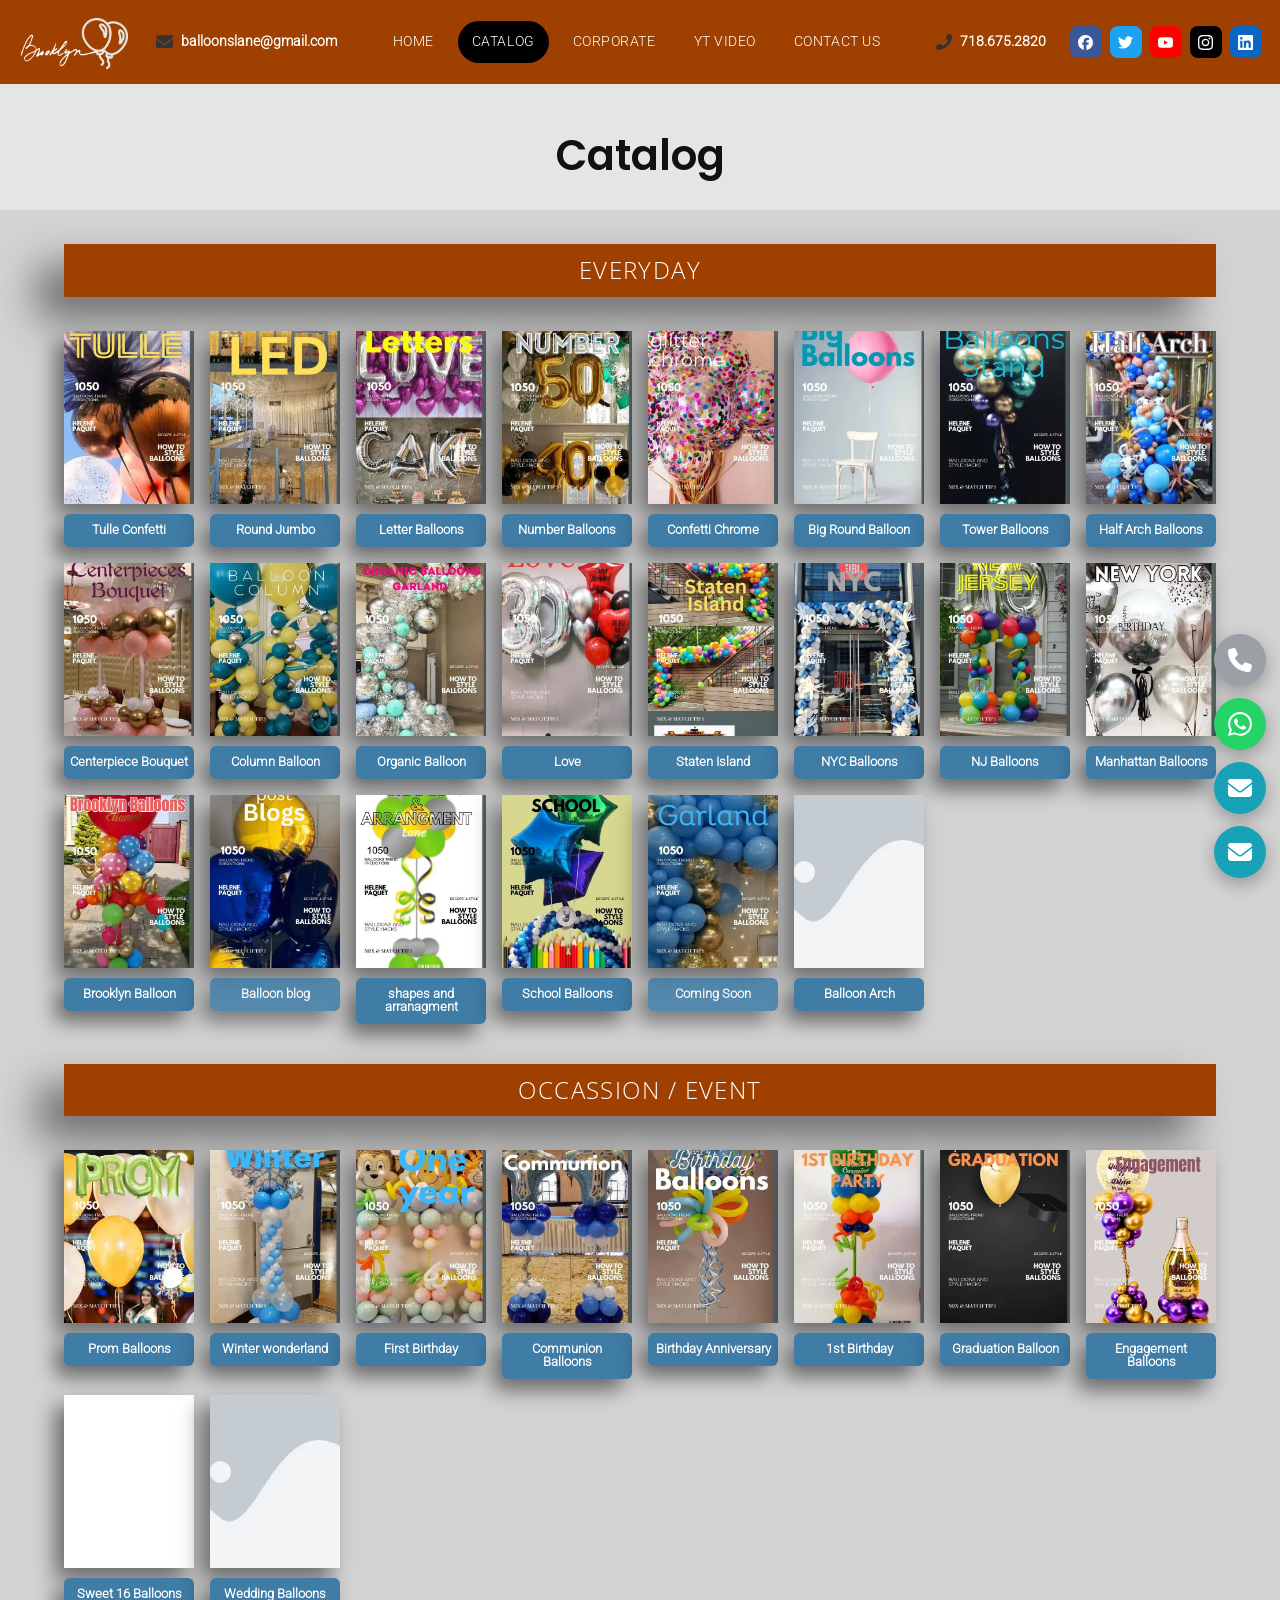
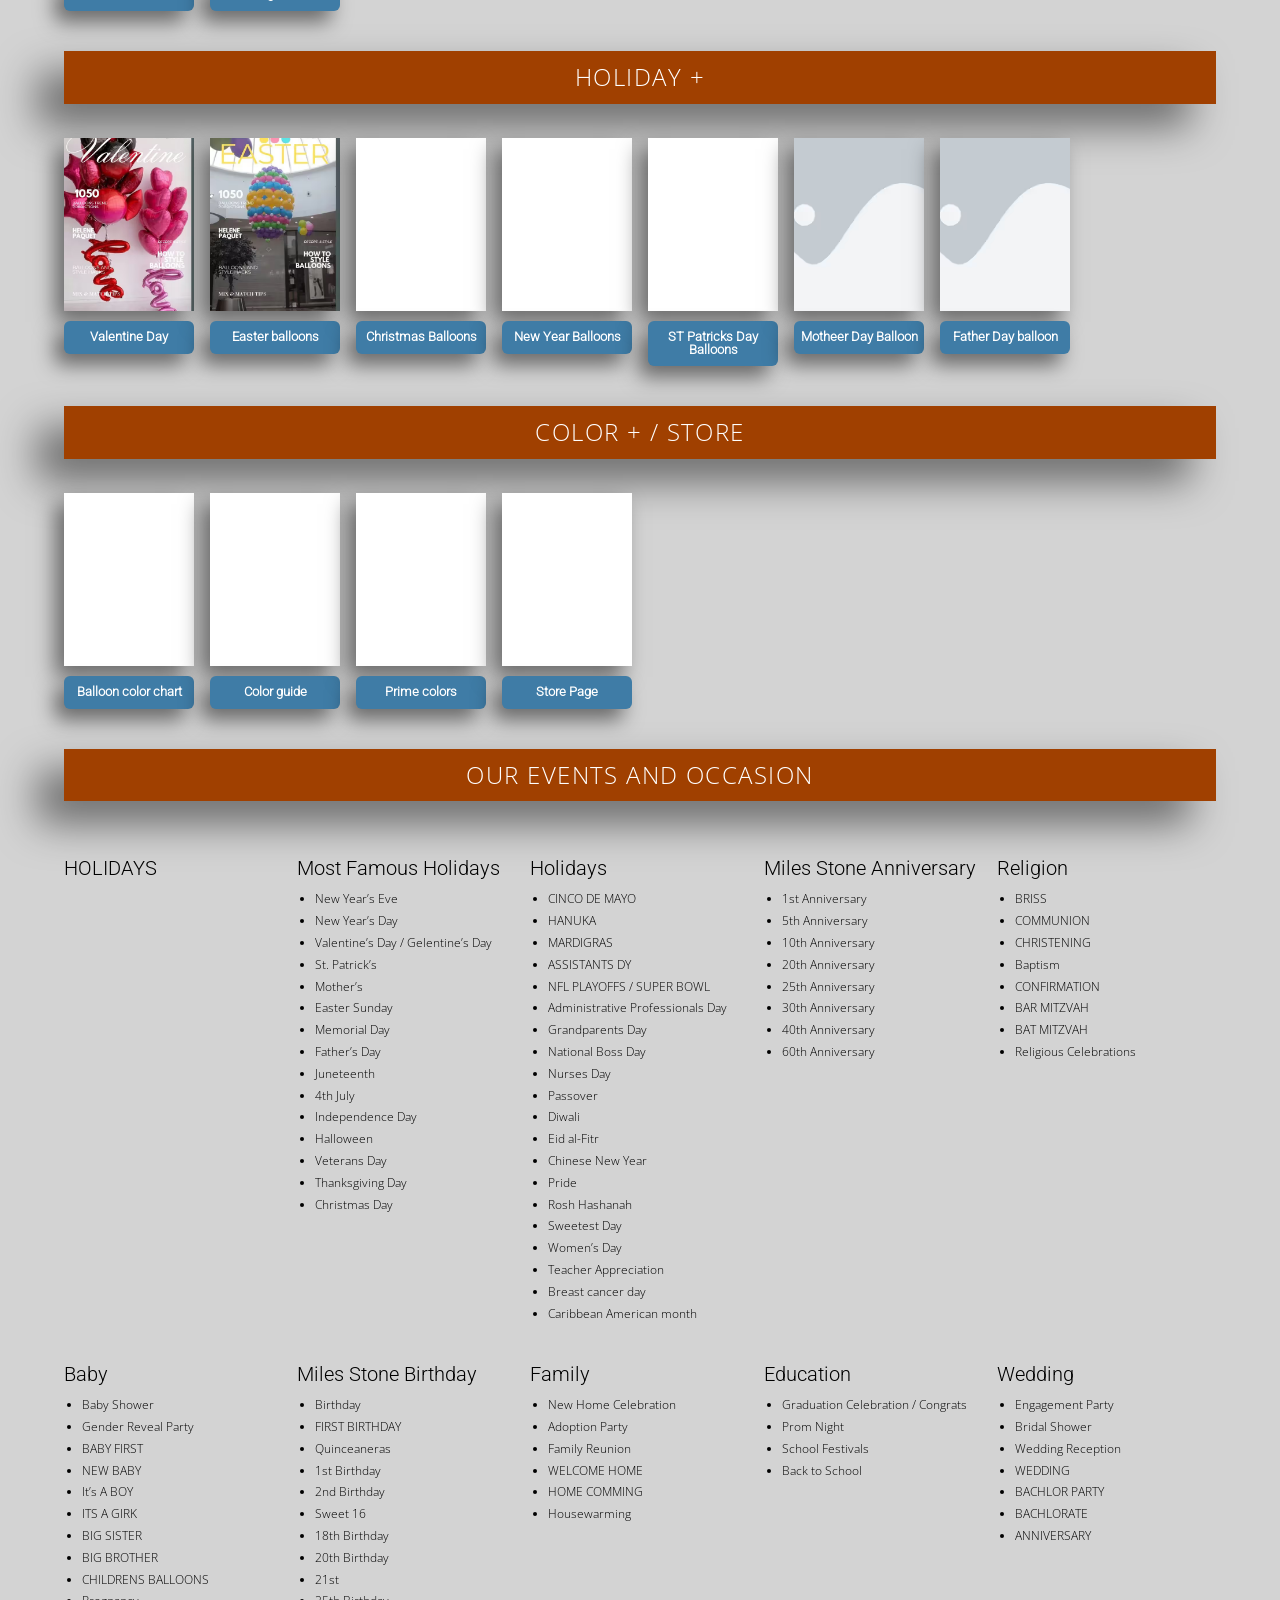
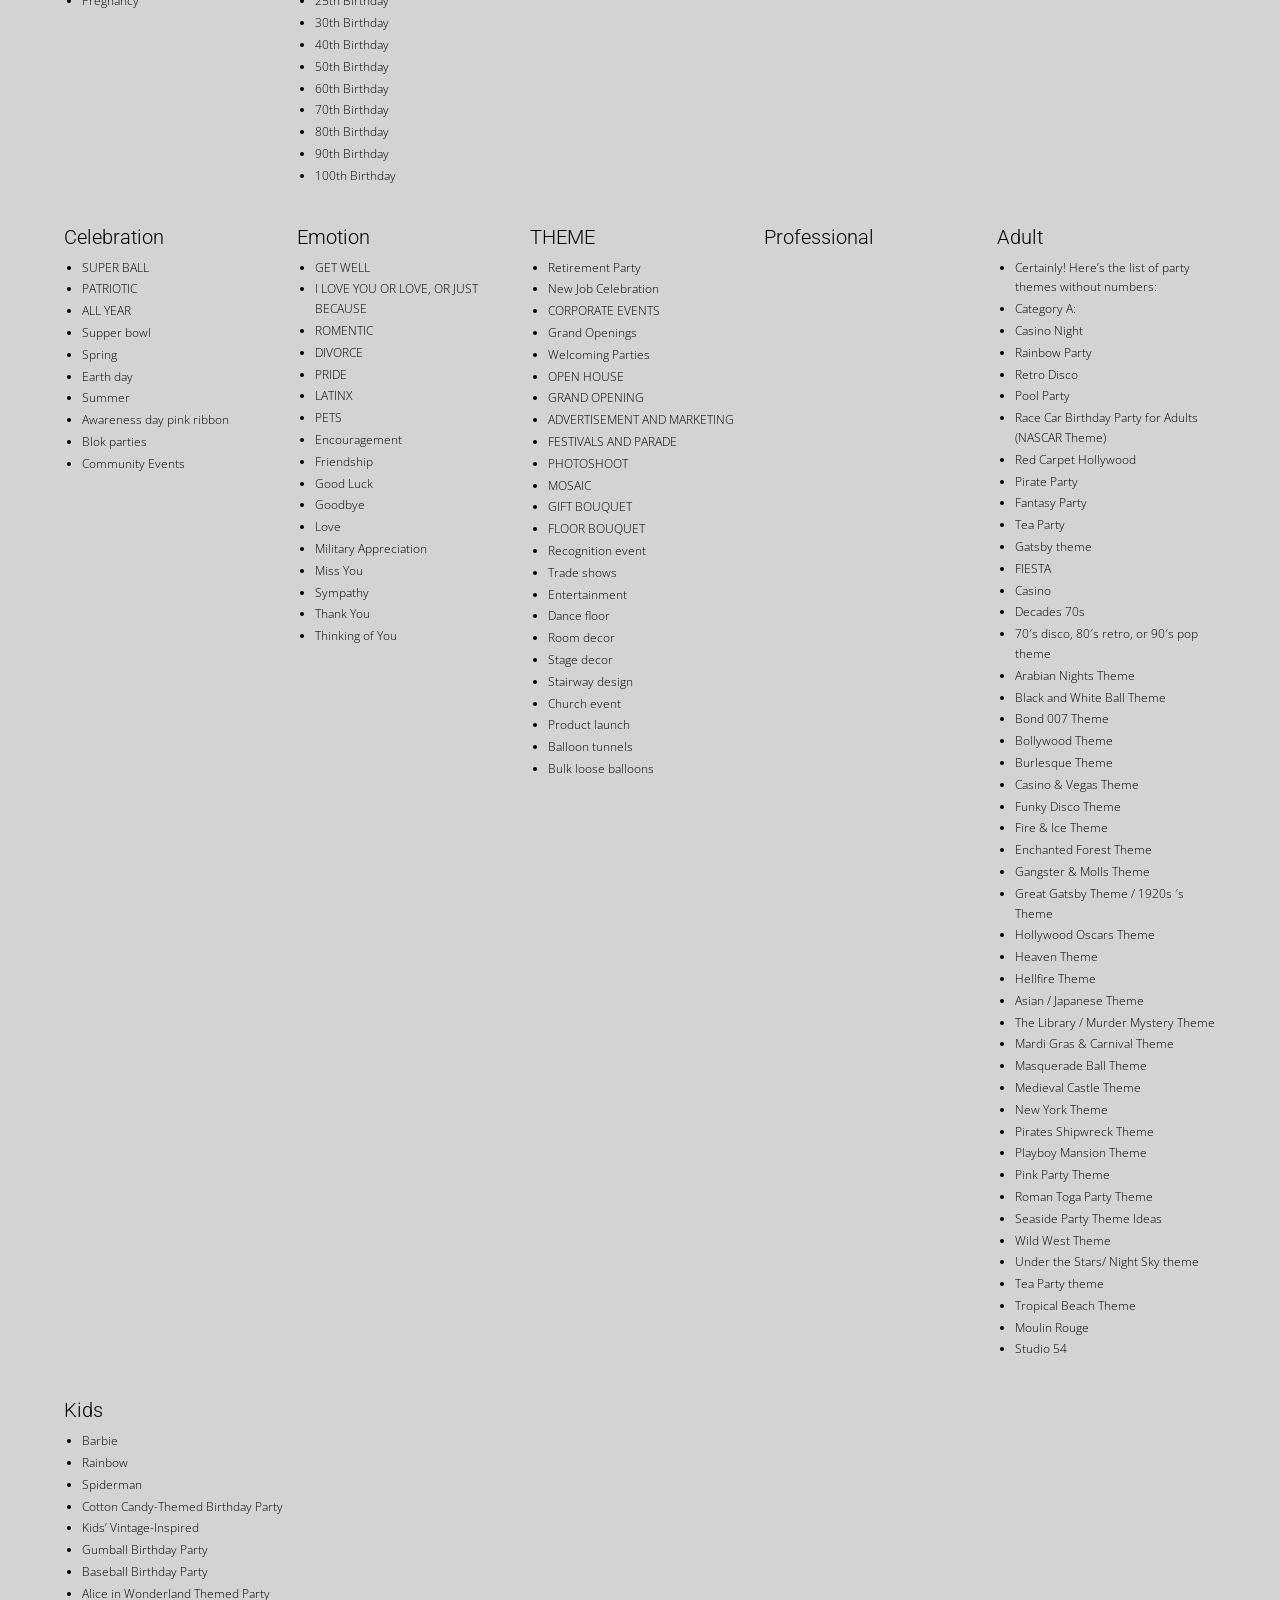
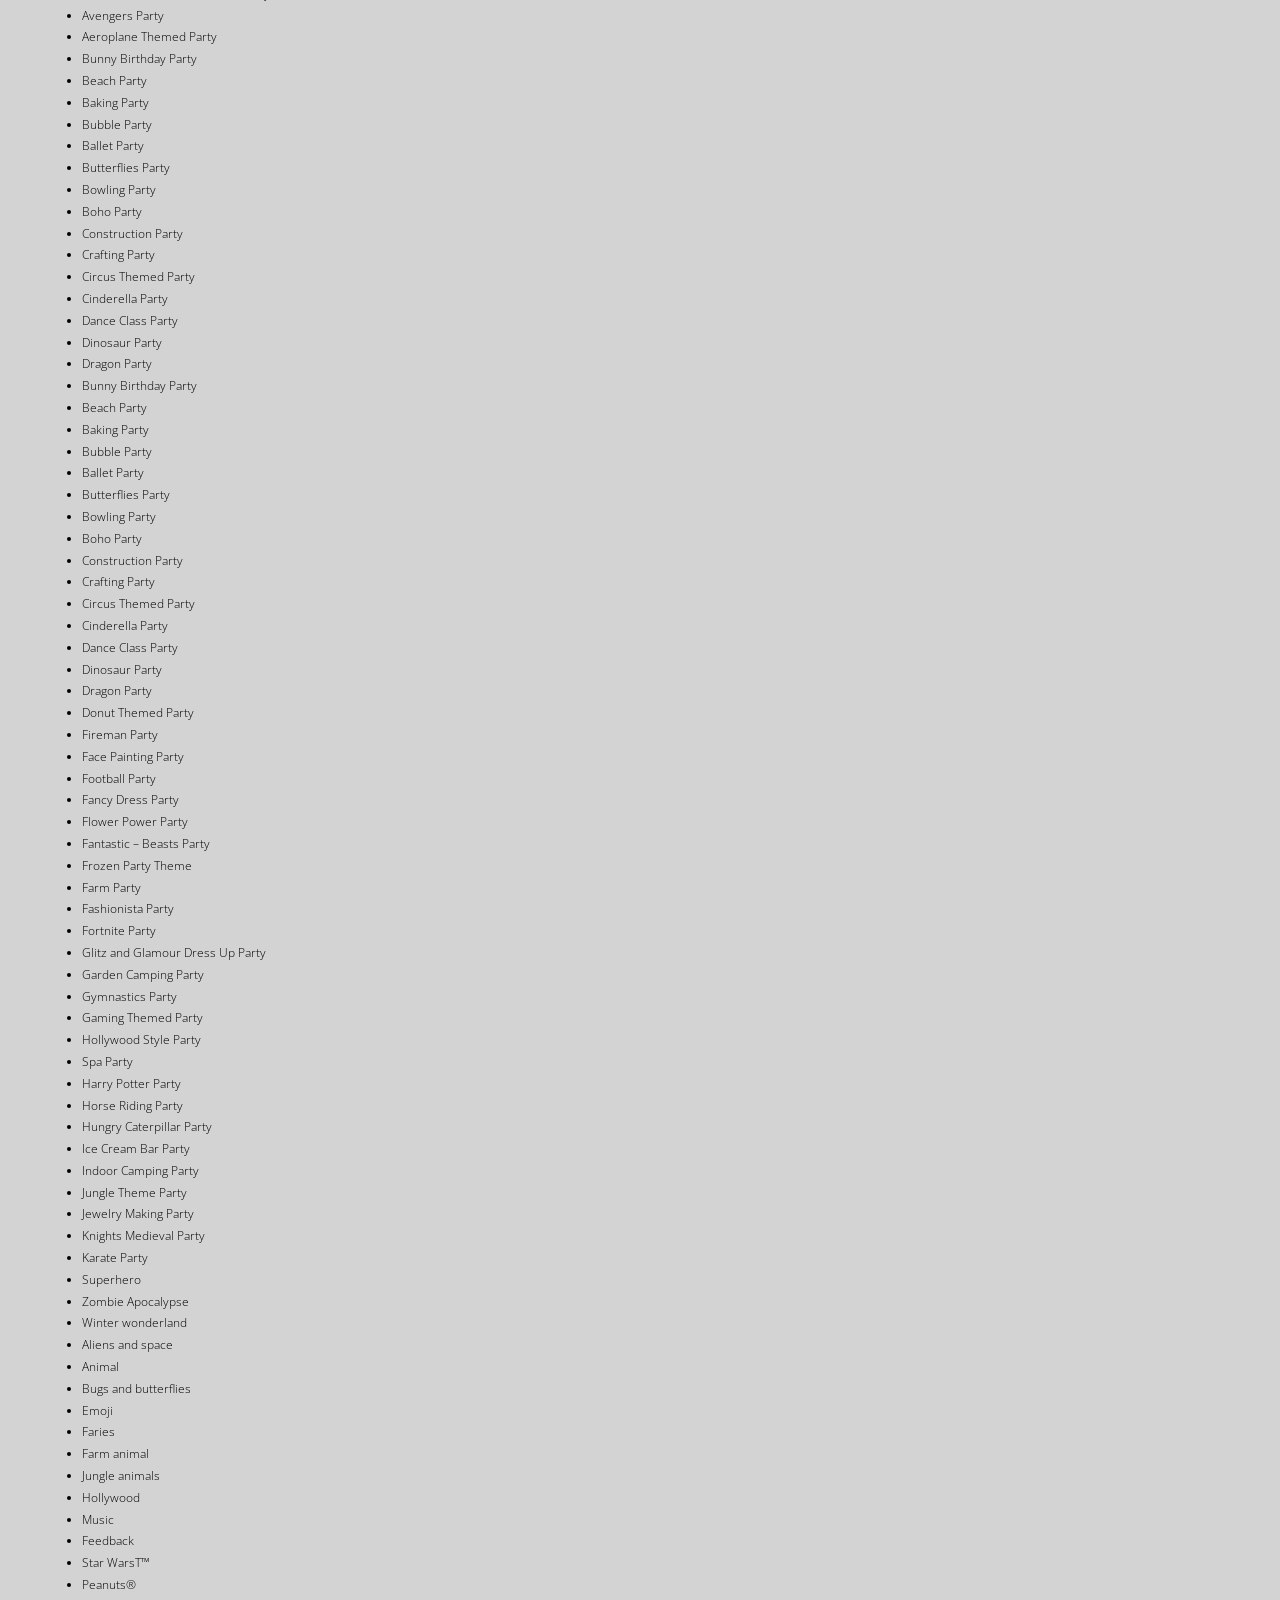
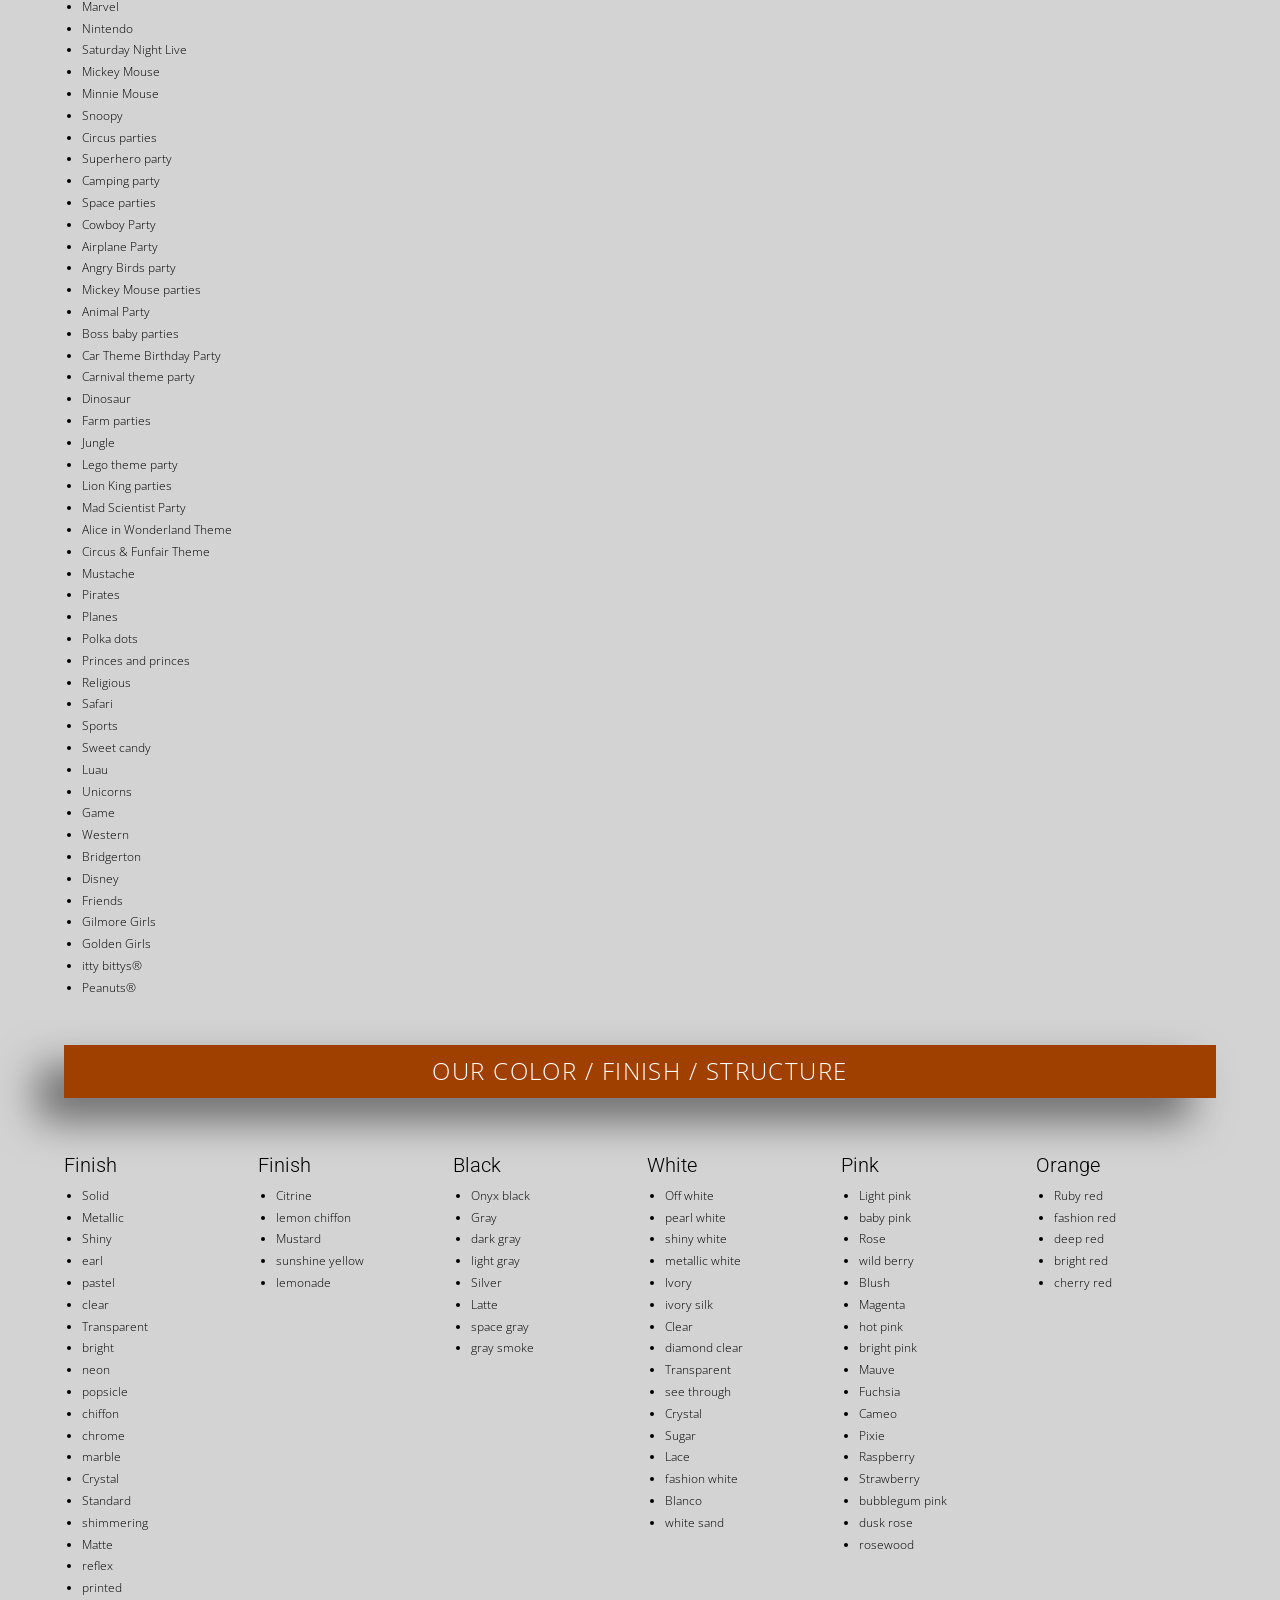
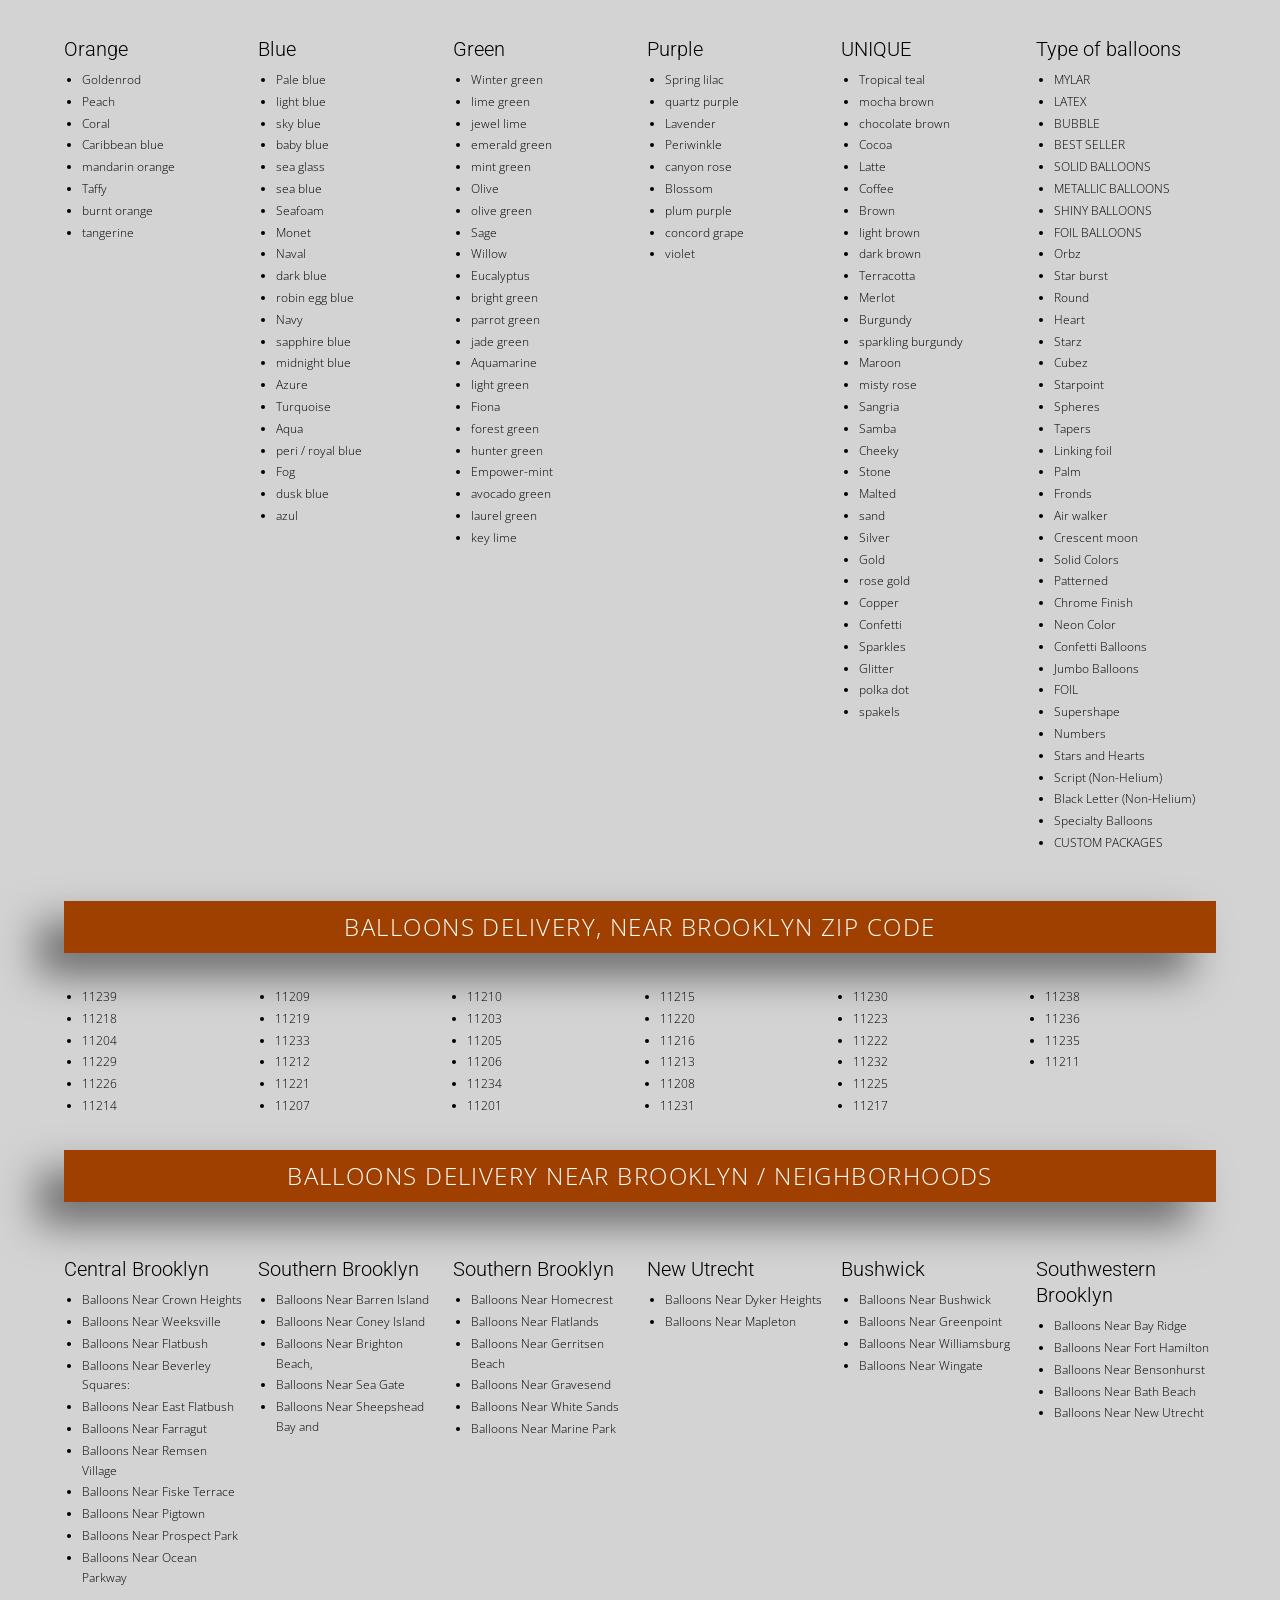
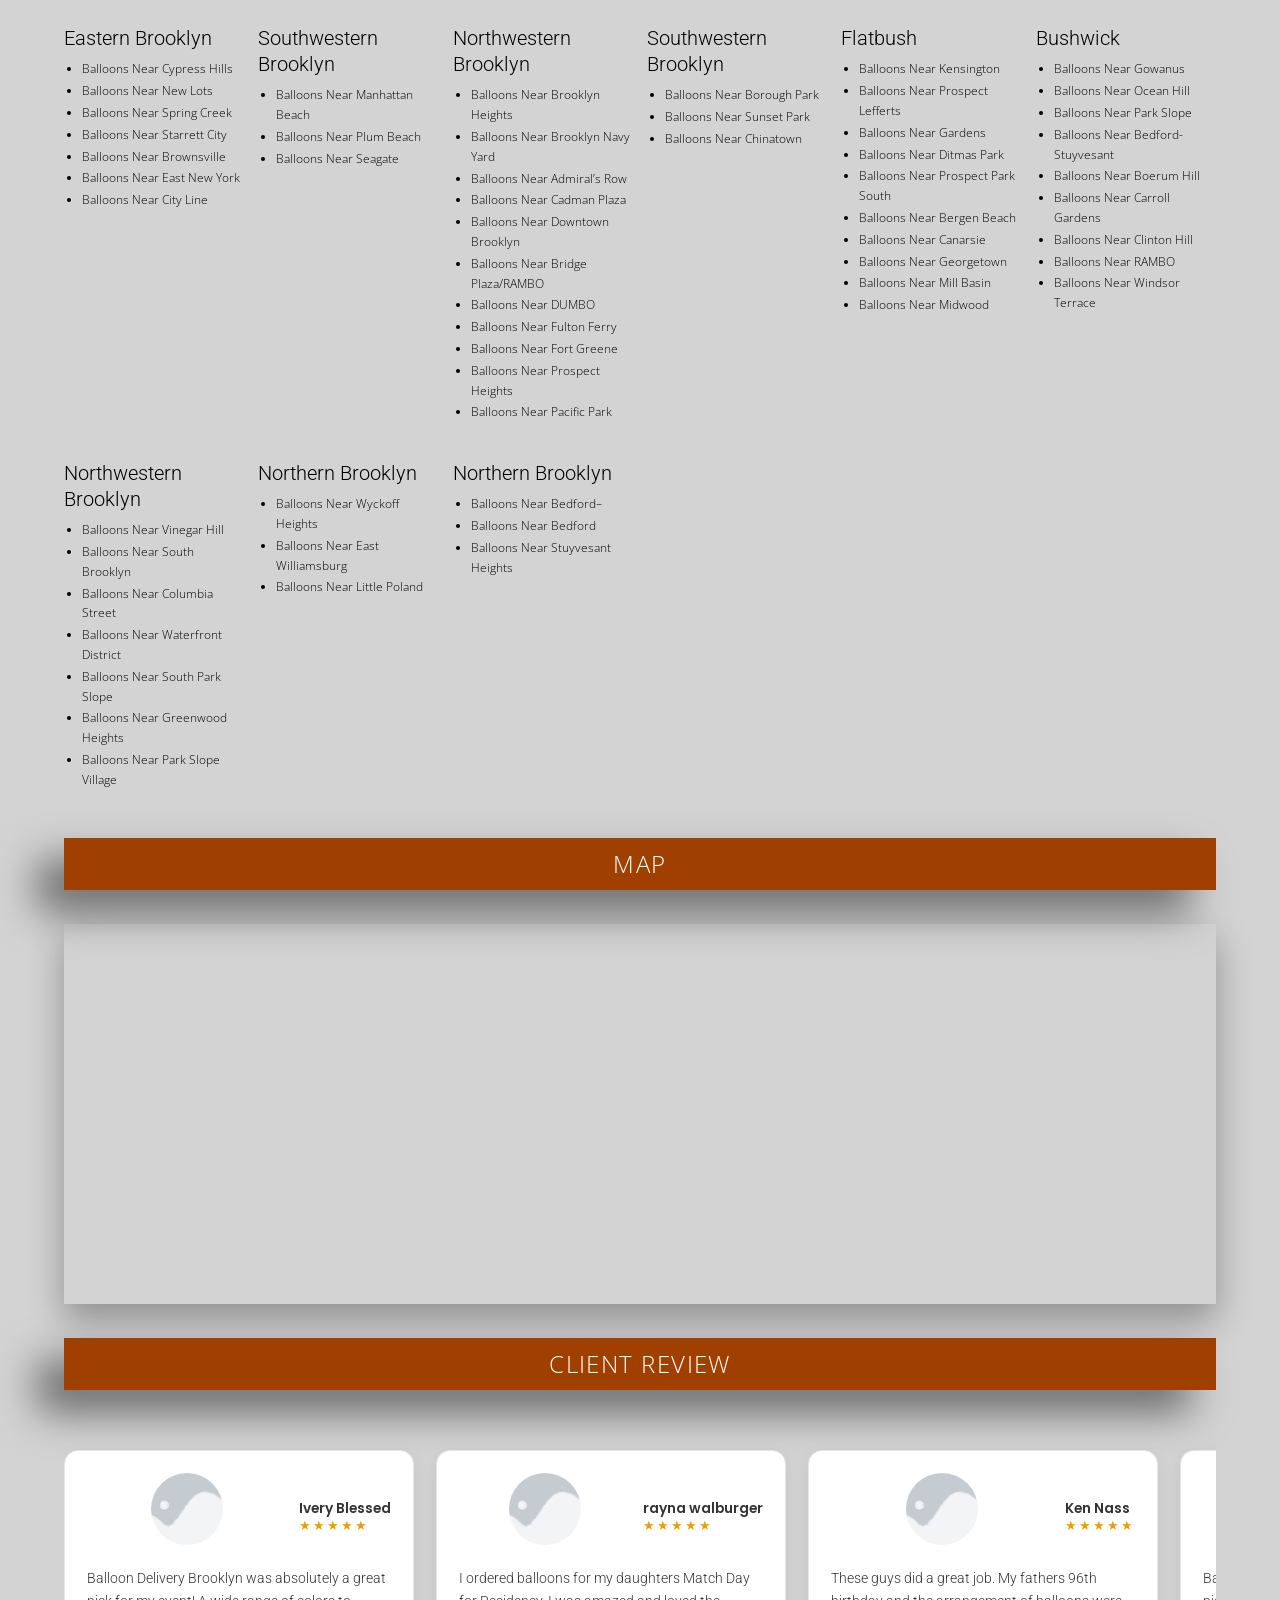
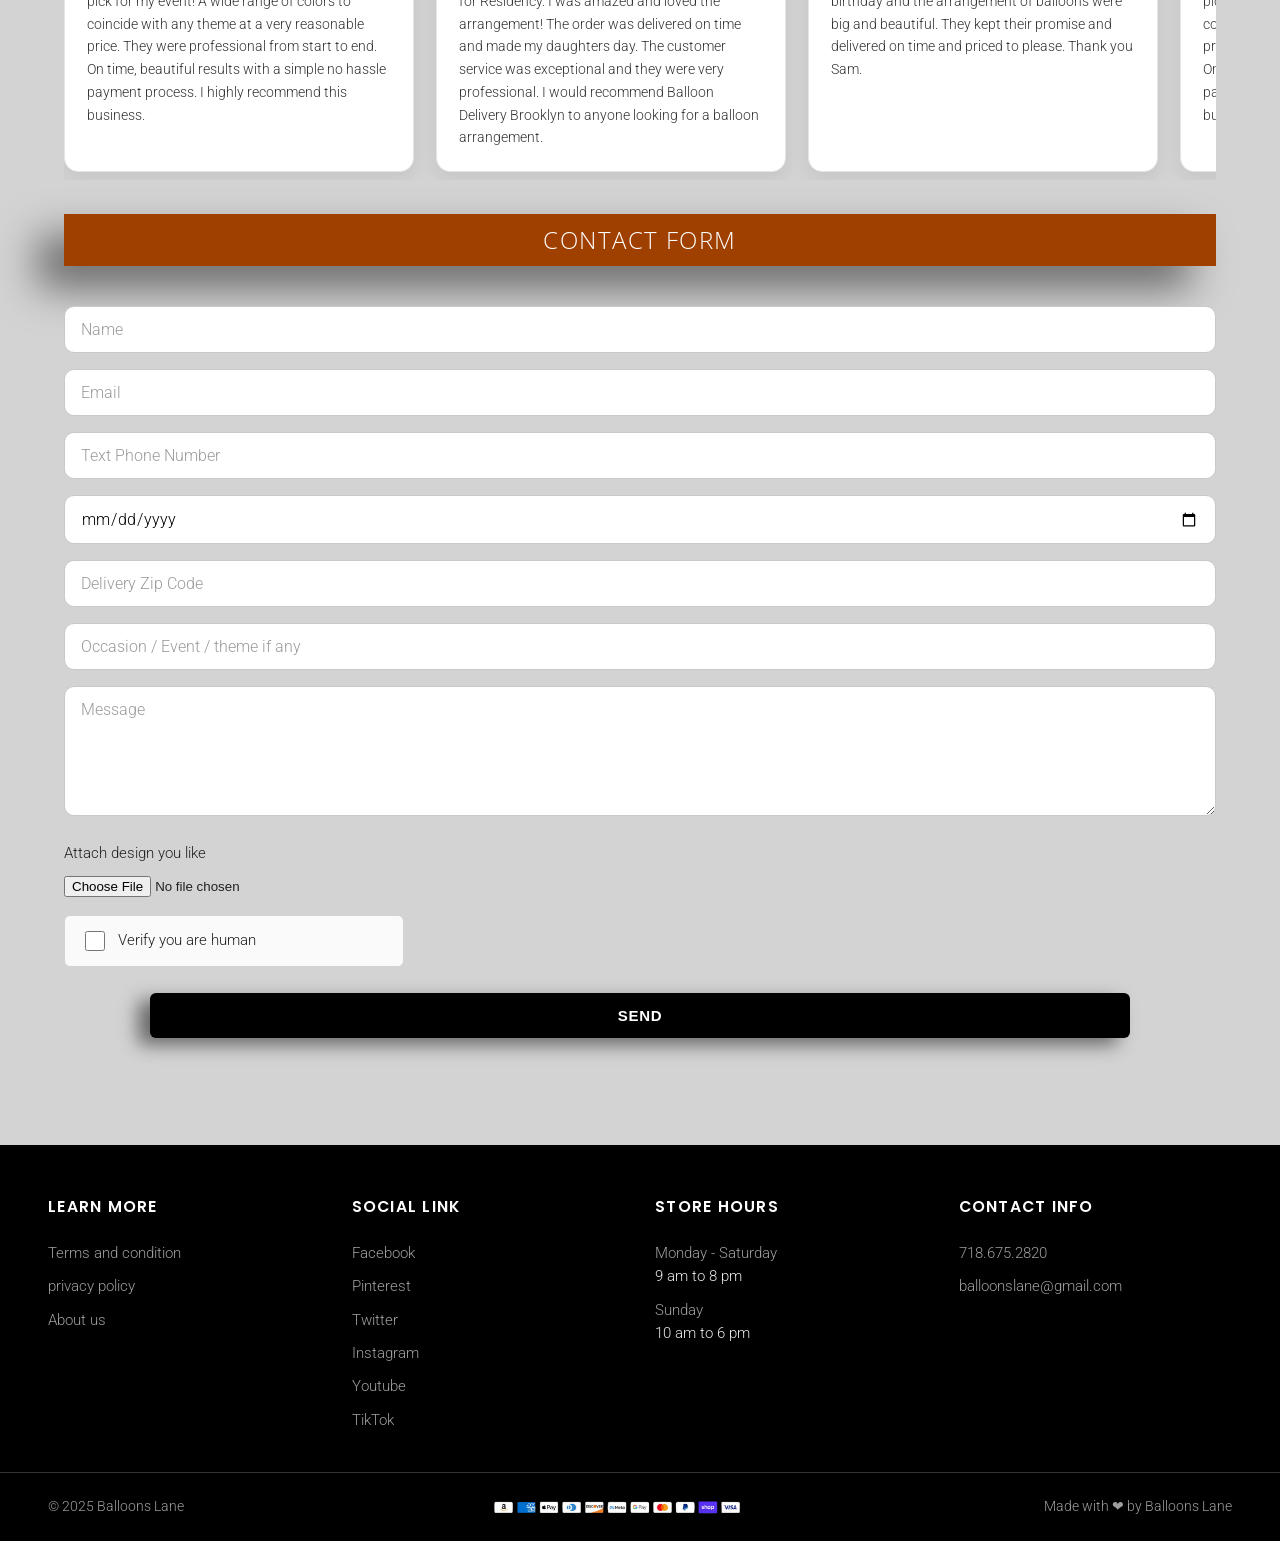
==== commit 2d7149b4: "Import website package" ====
--- a/catalog/index.html
+++ b/catalog/index.html
@@ -1 +1 @@
-<!DOCTYPE html><html lang="en"> <head><meta charset="utf-8"><meta name="viewport" content="width=device-width, initial-scale=1"><title>Catalog - balloondeliverybrooklyn.com</title><meta name="description" content="Catalog - balloondeliverybrooklyn.com"><meta name="robots" content="index, follow"><link rel="canonical" href="https://balloondeliverybrooklyn.com/catalog/"><meta property="og:type" content="website"><meta property="og:title" content="Catalog - balloondeliverybrooklyn.com"><meta property="og:description" content="Catalog - balloondeliverybrooklyn.com"><meta property="og:url" content="https://balloondeliverybrooklyn.com/catalog/"><meta property="og:image" content="https://balloondeliverybrooklyn.com/_astro/balloon-delivery-brooklyn-logo.DQ3Tntxd_1NHnf1.png"><meta name="twitter:card" content="summary_large_image"><link rel="icon" href="/favicon.ico" sizes="any"><link rel="icon" type="image/png" href="/images/favicon-512.png"><link rel="apple-touch-icon" href="/images/apple-touch-icon.png"><link rel="preload" as="font" type="font/woff2" href="/fonts/roboto-300-latin.woff2" crossorigin fetchpriority="high"><link rel="stylesheet" href="/_astro/catalog.D0tnLA8z.css"></head><body> <header class="site-header"> <div class="header-inner"> <a class="brand" href="/" aria-label="Balloon Delivery Brooklyn home"> <img src="/_astro/balloon-delivery-brooklyn-logo.DQ3Tntxd_Z1mXAI5.png" alt="Balloon Delivery Brooklyn logo" loading="eager" fetchpriority="high" decoding="async" width="340" height="191"> </a> <div class="header-contact header-contact-email"> <svg aria-hidden="true" viewBox="0 0 512 512" width="17" height="17" fill="#333" xmlns="http://www.w3.org/2000/svg"><path d="M502.3 190.8c3.9-3.1 9.7-.2 9.7 4.7V400c0 26.5-21.5 48-48 48H48c-26.5 0-48-21.5-48-48V195.6c0-5 5.7-7.8 9.7-4.7 22.4 17.4 52.1 39.5 154.1 113.6 21.1 15.4 56.7 47.8 92.2 47.6 35.7.3 72-32.8 92.3-47.6 102-74.1 131.6-96.3 154-113.7zM256 320c23.2.4 56.6-29.2 73.4-41.4 132.7-96.3 142.8-104.7 173.4-128.7 5.8-4.5 9.2-11.5 9.2-18.9v-19c0-26.5-21.5-48-48-48H48C21.5 64 0 85.5 0 112v19c0 7.4 3.4 14.3 9.2 18.9 30.6 23.9 40.7 32.4 173.4 128.7 16.8 12.2 50.2 41.8 73.4 41.4z"></path></svg> <a href="mailto:balloonslane@gmail.com"><span class="hide-m">laneballoon@gmail.com</span></a> </div> <button class="nav-toggle" type="button" aria-label="Open menu" aria-expanded="false" aria-controls="mainNav">☰</button> <nav class="main-nav" id="mainNav" aria-label="Main navigation"> <a href="/">HOME</a> <a href="/catalog/" class="active">CATALOG</a> <a href="/#corporate">CORPORATE</a> <a href="/#video">YT VIDEO</a> <a href="/contact-us/">CONTACT US</a> </nav> <div class="header-contact header-contact-phone"> <svg aria-hidden="true" viewBox="0 0 512 512" width="16" height="16" fill="#333" xmlns="http://www.w3.org/2000/svg"><path d="M493.4 24.6l-104-24c-11.3-2.6-22.9 3.3-27.5 13.9l-48 112c-4.2 9.8-1.4 21.3 6.9 28l60.6 49.6c-36 76.7-98.9 140.5-177.2 177.2l-49.6-60.6c-6.8-8.3-18.2-11.1-28-6.9l-112 48C3.9 366.5-2 378.1.6 389.4l24 104C27.1 504.2 36.7 512 48 512c256.1 0 464-207.5 464-464 0-11.2-7.7-20.9-18.6-23.4z"></path></svg> <a href="tel:7186752820">718.675.2820</a> </div> <div class="header-social" aria-label="Social links"> <a href="https://www.facebook.com/balloonslane/" target="_blank" rel="noopener" aria-label="Facebook"><img src="/images/social/facebook.svg" alt="" width="15" height="15" aria-hidden="true"></a> <a href="https://twitter.com/balloonslane" target="_blank" rel="noopener" aria-label="Twitter"><img src="/images/social/twitter.svg" alt="" width="15" height="15" aria-hidden="true"></a> <a href="https://www.youtube.com/channel/UCdsIWq3AVAGaRpFoQ8-T3CA" target="_blank" rel="noopener" aria-label="YouTube"><img src="/images/social/youtube.svg" alt="" width="15" height="15" aria-hidden="true"></a> <a href="https://www.instagram.com/balloonslane2/" target="_blank" rel="noopener" aria-label="Instagram"><img src="/images/social/instagram.svg" alt="" width="15" height="15" aria-hidden="true"></a> <a href="https://www.linkedin.com/in/balloonslane/" target="_blank" rel="noopener" aria-label="LinkedIn"><img src="/images/social/linkedin.svg" alt="" width="15" height="15" aria-hidden="true"></a> </div> </div> </header>  <main> <section class="catalog-hero"> <div class="container"> <h2>Catalog</h2> </div> </section> <div class="container catalog-wrap"> <section aria-label="EveryDay"><div class="band"><h2>EveryDay</h2></div><div class="prod-grid"><div class="prod-card"><img src="/_astro/tulle-confetti-glitter-sparkle-balloons.CXWo63Ch_t01iD.avif" alt="Tulle confetti glitter sparkle balloons" loading="lazy" decoding="async" fetchpriority="auto" width="450" height="750"><a class="prod-btn" href="https://balloonsnumber.com/tulle-confetti" target="_blank" rel="noopener">Tulle Confetti</a></div><div class="prod-card"><img src="/_astro/round-jumbo-led-clear-personalized-balloons.B6gYMXvM_Z2edU2Q.avif" alt="Round jumbo LED clear personalized balloons" loading="lazy" decoding="async" fetchpriority="auto" width="450" height="750"><a class="prod-btn" href="https://balloonsnumber.com/round-jumbo-led-clear-personalize-balloons/" target="_blank" rel="noopener">Round Jumbo</a></div><div class="prod-card"><img src="/_astro/number-name-letters-age-milestone-balloons.DxsDWCjs_p9qf3.avif" alt="Letter balloons for names, ages and milestones" loading="lazy" decoding="async" fetchpriority="auto" width="450" height="750"><a class="prod-btn" href="https://balloonsnumber.com/letter-balloons/" target="_blank" rel="noopener">Letter Balloons</a></div><div class="prod-card"><img src="/_astro/gold-number-balloons.CoS1oN6L_1KpxLV.avif" alt="Gold number balloons" loading="lazy" decoding="async" fetchpriority="auto" width="450" height="750"><a class="prod-btn" href="https://balloonsnumber.com/number-balloons/" target="_blank" rel="noopener">Number Balloons</a></div><div class="prod-card"><img src="/_astro/confetti-chrome-glitter-balloons.DwsgHTBc_Z1MaMes.avif" alt="Confetti chrome glitter balloons" loading="lazy" decoding="async" fetchpriority="auto" width="450" height="750"><a class="prod-btn" href="https://balloonsnumber.com/confetti-chrome/" target="_blank" rel="noopener">Confetti Chrome</a></div><div class="prod-card"><img src="/_astro/big-giant-large-round-jumbo-balloons.D8NAeVvR_Z2a86tw.avif" alt="Big giant large round jumbo balloons" loading="lazy" decoding="async" fetchpriority="auto" width="450" height="750"><a class="prod-btn" href="https://balloonsnumber.com/big-round-balloons/" target="_blank" rel="noopener">Big Round Balloon</a></div><div class="prod-card"><img src="/_astro/balloon-tower-stand.Cu2HZ2c3_Z1aqnmj.avif" alt="Balloon tower stand decoration" loading="lazy" decoding="async" fetchpriority="auto" width="450" height="750"><a class="prod-btn" href="https://balloonsnumber.com/tower-balloons/" target="_blank" rel="noopener">Tower Balloons</a></div><div class="prod-card"><img src="/_astro/balloon-half-arch.afGGD7GL_Z1dfWYv.avif" alt="Balloon half arch decoration" loading="lazy" decoding="async" fetchpriority="auto" width="450" height="750"><a class="prod-btn" href="https://balloonsnumber.com/half-arch-balloons" target="_blank" rel="noopener">Half Arch Balloons</a></div><div class="prod-card"><img src="/_astro/balloon-centerpiece-bouquet-bunch-set.D5qPM3uR_ZM2xnR.avif" alt="Balloon centerpiece bouquet bunch set" loading="lazy" decoding="async" fetchpriority="auto" width="450" height="750"><a class="prod-btn" href="https://balloonsnumber.com/centerpiece-bouquet" target="_blank" rel="noopener">Centerpiece Bouquet</a></div><div class="prod-card"><img src="/_astro/balloon-column.B1fDASmV_1W4ltY.avif" alt="Balloon column decoration" loading="lazy" decoding="async" fetchpriority="auto" width="450" height="750"><a class="prod-btn" href="https://balloonsnumber.com/column-balloon" target="_blank" rel="noopener">Column Balloon</a></div><div class="prod-card"><img src="/_astro/organic-balloon-arch-garland.DgvIPra5_Z2cFRPw.avif" alt="Organic balloon arch garland" loading="lazy" decoding="async" fetchpriority="auto" width="450" height="750"><a class="prod-btn" href="https://balloonsnumber.com/organic-balloon" target="_blank" rel="noopener">Organic Balloon</a></div><div class="prod-card"><img src="/_astro/love-balloons.L8O7YlnY_1PkH4P.avif" alt="Love balloons" loading="lazy" decoding="async" fetchpriority="auto" width="450" height="750"><a class="prod-btn" href="https://balloonsnumber.com/love" target="_blank" rel="noopener">Love</a></div><div class="prod-card"><img src="/_astro/staten-island-balloons.DpXf-2pU_13Rn7u.avif" alt="Staten Island balloons" loading="lazy" decoding="async" fetchpriority="auto" width="450" height="750"><a class="prod-btn" href="https://balloonsnumber.com/staten-island" target="_blank" rel="noopener">Staten Island</a></div><div class="prod-card"><img src="/_astro/nyc-balloons.6jU0YRv8_ZCJnlf.avif" alt="NYC balloons" loading="lazy" decoding="async" fetchpriority="auto" width="450" height="750"><a class="prod-btn" href="https://balloonsnumber.com/nyc-balloons" target="_blank" rel="noopener">NYC Balloons</a></div><div class="prod-card"><img src="/_astro/new-jersey-balloons.D1tz5BeC_Z1evDA2.avif" alt="New Jersey balloons" loading="lazy" decoding="async" fetchpriority="auto" width="450" height="750"><a class="prod-btn" href="https://balloonsnumber.com/nj-balloons" target="_blank" rel="noopener">NJ Balloons</a></div><div class="prod-card"><img src="/_astro/manhattan-balloons.k5kDJcIL_Z1oDJE.avif" alt="Manhattan balloons" loading="lazy" decoding="async" fetchpriority="auto" width="450" height="750"><a class="prod-btn" href="https://balloonsnumber.com/manhattan-balloons" target="_blank" rel="noopener">Manhattan Balloons</a></div><div class="prod-card"><img src="/_astro/brooklyn-balloons.Bnug7bXE_13VAnq.avif" alt="Brooklyn balloons" loading="lazy" decoding="async" fetchpriority="auto" width="450" height="750"><a class="prod-btn" href="https://balloonsnumber.com/brooklyn-balloons" target="_blank" rel="noopener">Brooklyn Balloon</a></div><div class="prod-card"><img src="/_astro/balloon-blog.X7XlBHWj_3Tibe.avif" alt="Balloon blog cover" loading="lazy" decoding="async" fetchpriority="auto" width="450" height="750"><span class="prod-btn static">Balloon blog</span></div><div class="prod-card"><img src="/_astro/balloon-shapes-and-arrangements.CpeEzjED_Z2eYHiQ.avif" alt="Balloon shapes and arrangements" loading="lazy" decoding="async" fetchpriority="auto" width="450" height="750"><a class="prod-btn" href="https://balloonsnumber.com/colors-chart" target="_blank" rel="noopener">shapes and arranagment</a></div><div class="prod-card"><img src="/_astro/school-balloons.C4M5lbWP_k0pfe.avif" alt="School balloons" loading="lazy" decoding="async" fetchpriority="auto" width="450" height="750"><a class="prod-btn" href="https://balloonsnumber.com/school-balloons" target="_blank" rel="noopener">School Balloons</a></div><div class="prod-card"><img src="/_astro/balloon-garland.BOxBW8d4_ZUpCl6.avif" alt="Balloon garland" loading="lazy" decoding="async" fetchpriority="auto" width="450" height="750"><span class="prod-btn static">Coming Soon</span></div><div class="prod-card"><img src="/_astro/wedding-balloons.DLwJJFoH_NDJ1P.avif" alt="Balloon arch decoration" loading="lazy" decoding="async" fetchpriority="auto" width="450" height="300"><a class="prod-btn" href="https://balloonsnumber.com/balloon-arch" target="_blank" rel="noopener">Balloon Arch</a></div></div></section><section aria-label="Occassion / Event"><div class="band"><h2>Occassion / Event</h2></div><div class="prod-grid"><div class="prod-card"><img src="/_astro/prom-balloons.Ca78_VKN_Z24MsX.avif" alt="Prom balloons" loading="lazy" decoding="async" fetchpriority="auto" width="450" height="750"><a class="prod-btn" href="https://balloonsnumber.com/prom-balloons" target="_blank" rel="noopener">Prom Balloons</a></div><div class="prod-card"><img src="/_astro/winter-wonderland-balloons.scEJTBg1_ICHlB.avif" alt="Winter wonderland balloons" loading="lazy" decoding="async" fetchpriority="auto" width="450" height="750"><a class="prod-btn" href="https://balloonsnumber.com/winter-wonderland" target="_blank" rel="noopener">Winter wonderland</a></div><div class="prod-card"><img src="/_astro/first-birthday-balloon.BYv4VOHh_ZXR0TS.avif" alt="First birthday balloon" loading="lazy" decoding="async" fetchpriority="auto" width="450" height="750"><a class="prod-btn" href="https://balloonsnumber.com/first-birthday-balloon" target="_blank" rel="noopener">First Birthday</a></div><div class="prod-card"><img src="/_astro/communion-balloons.CWUBBXG9_251ifX.avif" alt="Communion balloons" loading="lazy" decoding="async" fetchpriority="auto" width="450" height="750"><a class="prod-btn" href="https://balloonsnumber.com/communion-balloons" target="_blank" rel="noopener">Communion Balloons</a></div><div class="prod-card"><img src="/_astro/birthday-anniversary-christening-balloons.CUoiR4Sv_Z1a0IOV.avif" alt="Birthday anniversary christening balloons" loading="lazy" decoding="async" fetchpriority="auto" width="450" height="750"><a class="prod-btn" href="https://balloonsnumber.com/birthday-anniversary" target="_blank" rel="noopener">Birthday Anniversary</a></div><div class="prod-card"><img src="/_astro/first-birthday-balloons.DWCkQhMQ_Z1kYCWx.avif" alt="First birthday balloons" loading="lazy" decoding="async" fetchpriority="auto" width="450" height="750"><a class="prod-btn" href="https://balloonsnumber.com/1st-birthday" target="_blank" rel="noopener">1st Birthday</a></div><div class="prod-card"><img src="/_astro/graduation-balloon.DyIzbbdc_1eWusD.avif" alt="Graduation balloon" loading="lazy" decoding="async" fetchpriority="auto" width="450" height="750"><a class="prod-btn" href="https://balloonsnumber.com/graduation-balloon/" target="_blank" rel="noopener">Graduation Balloon</a></div><div class="prod-card"><img src="/_astro/engagement-balloons.qm5Vxj5v_sQThd.avif" alt="Engagement balloons" loading="lazy" decoding="async" fetchpriority="auto" width="450" height="750"><a class="prod-btn" href="https://balloonsnumber.com/engagement-balloons/" target="_blank" rel="noopener">Engagement Balloons</a></div><div class="prod-card"><img src="/_astro/sweet-16-balloons.DQCCbaBv_Z2letPj.avif" alt="Sweet 16 balloons" loading="lazy" decoding="async" fetchpriority="auto" width="450" height="750"><a class="prod-btn" href="https://balloonsnumber.com/sweet-16-balloons" target="_blank" rel="noopener">Sweet 16 Balloons</a></div><div class="prod-card"><img src="/_astro/wedding-balloons.DLwJJFoH_NDJ1P.avif" alt="Wedding balloons" loading="lazy" decoding="async" fetchpriority="auto" width="450" height="300"><a class="prod-btn" href="https://balloonsnumber.com/wedding-balloons" target="_blank" rel="noopener">Wedding Balloons</a></div></div></section><section aria-label="Holiday +"><div class="band"><h2>Holiday +</h2></div><div class="prod-grid"><div class="prod-card"><img src="/_astro/valentines-day-balloons.C4Q0l40w_1Iemz9.avif" alt="Valentines Day balloons" loading="lazy" decoding="async" fetchpriority="auto" width="450" height="750"><a class="prod-btn" href="https://balloonsnumber.com/engagement-balloons/" target="_blank" rel="noopener">Valentine Day</a></div><div class="prod-card"><img src="/_astro/easter-balloons.DNbPkcFm_1LHNpa.avif" alt="Easter balloons" loading="lazy" decoding="async" fetchpriority="auto" width="450" height="750"><a class="prod-btn" href="https://balloonsnumber.com/easter-balloons-2/" target="_blank" rel="noopener">Easter balloons</a></div><div class="prod-card"><img src="/_astro/christmas-balloons.H6yExcPi_1KN2EK.avif" alt="Christmas balloons" loading="lazy" decoding="async" fetchpriority="auto" width="450" height="750"><a class="prod-btn" href="https://balloonsnumber.com/christmas-balloons" target="_blank" rel="noopener">Christmas Balloons</a></div><div class="prod-card"><img src="/_astro/new-year-balloons.CDBoMY2j_ZYEfpa.avif" alt="New Year balloons" loading="lazy" decoding="async" fetchpriority="auto" width="450" height="750"><a class="prod-btn" href="https://balloonsnumber.com/new-year-balloons-2" target="_blank" rel="noopener">New Year Balloons</a></div><div class="prod-card"><img src="/_astro/st-patricks-day-balloons.BJ35Go_x_Z7DSX2.avif" alt="St Patricks Day balloons" loading="lazy" decoding="async" fetchpriority="auto" width="450" height="750"><a class="prod-btn" href="https://balloonsnumber.com/st-patricks-day-balloons" target="_blank" rel="noopener">ST Patricks Day Balloons</a></div><div class="prod-card"><img src="/_astro/wedding-balloons.DLwJJFoH_NDJ1P.avif" alt="Mothers Day balloon" loading="lazy" decoding="async" fetchpriority="auto" width="450" height="300"><a class="prod-btn" href="https://balloonsnumber.com/motheer-day-balloon" target="_blank" rel="noopener">Motheer Day Balloon</a></div><div class="prod-card"><img src="/_astro/wedding-balloons.DLwJJFoH_NDJ1P.avif" alt="Fathers Day balloon" loading="lazy" decoding="async" fetchpriority="auto" width="450" height="300"><a class="prod-btn" href="https://balloonsnumber.com/father-day-balloon" target="_blank" rel="noopener">Father Day balloon</a></div></div></section><section aria-label="Color + / Store"><div class="band"><h2>Color + / Store</h2></div><div class="prod-grid"><div class="prod-card"><img src="/_astro/balloons-color-chart.LWywSi0f_98llQ.avif" alt="Balloons color chart" loading="lazy" decoding="async" fetchpriority="auto" width="450" height="750"><a class="prod-btn" href="https://balloonsnumber.com/colors-chart" target="_blank" rel="noopener">Balloon color chart</a></div><div class="prod-card"><img src="/_astro/balloon-color-guide.XfTkFUQB_ZEL2cz.avif" alt="Balloon color guide" loading="lazy" decoding="async" fetchpriority="auto" width="450" height="750"><a class="prod-btn" href="https://balloonsnumber.com/color-guide" target="_blank" rel="noopener">Color guide</a></div><div class="prod-card"><img src="/_astro/prime-balloon-colors.CL9TWDra_ZrjaTQ.avif" alt="Prime balloon colors" loading="lazy" decoding="async" fetchpriority="auto" width="450" height="750"><a class="prod-btn" href="https://balloonsnumber.com/prime-colors" target="_blank" rel="noopener">Prime colors</a></div><div class="prod-card"><img src="/_astro/balloons-lane-store.CiDo6VgG_21szw1.avif" alt="Balloons Lane store" loading="lazy" decoding="async" fetchpriority="auto" width="450" height="750"><a class="prod-btn" href="https://stores.balloonslane.com/" target="_blank" rel="noopener">Store Page</a></div></div></section> <section class="loc-section centered-blocks" aria-label="Our events and occasion"> <div class="band"><h2>Our events and OCCASION</h2></div> <div class="blocks-grid blocks-grid--5"> <div class="cat-block"> <h2 class="catalog-subhead">HOLIDAYS</h2>  </div><div class="cat-block"> <h2 class="catalog-subhead">Most Famous Holidays</h2> <ul class="mini-list"> <li>New Year’s Eve</li><li>New Year’s Day</li><li>Valentine’s Day / Gelentine’s Day</li><li>St. Patrick’s</li><li>Mother’s</li><li>Easter Sunday</li><li>Memorial Day</li><li>Father’s Day</li><li>Juneteenth</li><li>4th July</li><li>Independence Day</li><li>Halloween</li><li>Veterans Day</li><li>Thanksgiving Day</li><li>Christmas Day</li> </ul> </div><div class="cat-block"> <h2 class="catalog-subhead">Holidays</h2> <ul class="mini-list"> <li>CINCO DE MAYO</li><li>HANUKA</li><li>MARDIGRAS</li><li>ASSISTANTS DY</li><li>NFL PLAYOFFS / SUPER BOWL</li><li>Administrative Professionals Day</li><li>Grandparents Day</li><li>National Boss Day</li><li>Nurses Day</li><li>Passover</li><li>Diwali</li><li>Eid al-Fitr</li><li>Chinese New Year</li><li>Pride</li><li>Rosh Hashanah</li><li>Sweetest Day</li><li>Women’s Day</li><li>Teacher Appreciation</li><li>Breast cancer day</li><li>Caribbean American month</li> </ul> </div><div class="cat-block"> <h2 class="catalog-subhead">Miles Stone Anniversary</h2> <ul class="mini-list"> <li>1st Anniversary</li><li>5th Anniversary</li><li>10th Anniversary</li><li>20th Anniversary</li><li>25th Anniversary</li><li>30th Anniversary</li><li>40th Anniversary</li><li>60th Anniversary</li> </ul> </div><div class="cat-block"> <h2 class="catalog-subhead">Religion</h2> <ul class="mini-list"> <li>BRISS</li><li>COMMUNION</li><li>CHRISTENING</li><li>Baptism</li><li>CONFIRMATION</li><li>BAR MITZVAH</li><li>BAT MITZVAH</li><li>Religious Celebrations</li> </ul> </div><div class="cat-block"> <h2 class="catalog-subhead">Baby</h2> <ul class="mini-list"> <li>Baby Shower</li><li>Gender Reveal Party</li><li>BABY FIRST</li><li>NEW BABY</li><li>It’s A BOY</li><li>ITS A GIRK</li><li>BIG SISTER</li><li>BIG BROTHER</li><li>CHILDRENS BALLOONS</li><li>Pregnancy</li> </ul> </div><div class="cat-block"> <h2 class="catalog-subhead">Miles Stone Birthday</h2> <ul class="mini-list"> <li>Birthday</li><li>FIRST BIRTHDAY</li><li>Quinceaneras</li><li>1st Birthday</li><li>2nd Birthday</li><li>Sweet 16</li><li>18th Birthday</li><li>20th Birthday</li><li>21st</li><li>25th Birthday</li><li>30th Birthday</li><li>40th Birthday</li><li>50th Birthday</li><li>60th Birthday</li><li>70th Birthday</li><li>80th Birthday</li><li>90th Birthday</li><li>100th Birthday</li> </ul> </div><div class="cat-block"> <h2 class="catalog-subhead">Family</h2> <ul class="mini-list"> <li>New Home Celebration</li><li>Adoption Party</li><li>Family Reunion</li><li>WELCOME HOME</li><li>HOME COMMING</li><li>Housewarming</li> </ul> </div><div class="cat-block"> <h2 class="catalog-subhead">Education</h2> <ul class="mini-list"> <li>Graduation Celebration / Congrats</li><li>Prom Night</li><li>School Festivals</li><li>Back to School</li> </ul> </div><div class="cat-block"> <h2 class="catalog-subhead">Wedding</h2> <ul class="mini-list"> <li>Engagement Party</li><li>Bridal Shower</li><li>Wedding Reception</li><li>WEDDING</li><li>BACHLOR PARTY</li><li>BACHLORATE</li><li>ANNIVERSARY</li> </ul> </div><div class="cat-block"> <h2 class="catalog-subhead">Celebration</h2> <ul class="mini-list"> <li>SUPER BALL</li><li>PATRIOTIC</li><li>ALL YEAR</li><li>Supper bowl</li><li>Spring</li><li>Earth day</li><li>Summer</li><li>Awareness day pink ribbon</li><li>Blok parties</li><li>Community Events</li> </ul> </div><div class="cat-block"> <h2 class="catalog-subhead">Emotion</h2> <ul class="mini-list"> <li>GET WELL</li><li>I LOVE YOU OR LOVE, OR JUST BECAUSE</li><li>ROMENTIC</li><li>DIVORCE</li><li>PRIDE</li><li>LATINX</li><li>PETS</li><li>Encouragement</li><li>Friendship</li><li>Good Luck</li><li>Goodbye</li><li>Love</li><li>Military Appreciation</li><li>Miss You</li><li>Sympathy</li><li>Thank You</li><li>Thinking of You</li> </ul> </div><div class="cat-block"> <h2 class="catalog-subhead">THEME</h2> <ul class="mini-list"> <li>Retirement Party</li><li>New Job Celebration</li><li>CORPORATE EVENTS</li><li>Grand Openings</li><li>Welcoming Parties</li><li>OPEN HOUSE</li><li>GRAND OPENING</li><li>ADVERTISEMENT AND MARKETING</li><li>FESTIVALS AND PARADE</li><li>PHOTOSHOOT</li><li>MOSAIC</li><li>GIFT BOUQUET</li><li>FLOOR BOUQUET</li><li>Recognition event</li><li>Trade shows</li><li>Entertainment</li><li>Dance floor</li><li>Room decor</li><li>Stage decor</li><li>Stairway design</li><li>Church event</li><li>Product launch</li><li>Balloon tunnels</li><li>Bulk loose balloons</li> </ul> </div><div class="cat-block"> <h2 class="catalog-subhead">Professional</h2>  </div><div class="cat-block"> <h2 class="catalog-subhead">Adult</h2> <ul class="mini-list"> <li>Certainly! Here’s the list of party themes without numbers:</li><li>Category A:</li><li>Casino Night</li><li>Rainbow Party</li><li>Retro Disco</li><li>Pool Party</li><li>Race Car Birthday Party for Adults (NASCAR Theme)</li><li>Red Carpet Hollywood</li><li>Pirate Party</li><li>Fantasy Party</li><li>Tea Party</li><li>Gatsby theme</li><li>FIESTA</li><li>Casino</li><li>Decades 70s</li><li>70′s disco, 80′s retro, or 90′s pop theme</li><li>Arabian Nights Theme</li><li>Black and White Ball Theme</li><li>Bond 007 Theme</li><li>Bollywood Theme</li><li>Burlesque Theme</li><li>Casino &amp; Vegas Theme</li><li>Funky Disco Theme</li><li>Fire &amp; Ice Theme</li><li>Enchanted Forest Theme</li><li>Gangster &amp; Molls Theme</li><li>Great Gatsby Theme / 1920s ′s Theme</li><li>Hollywood Oscars Theme</li><li>Heaven Theme</li><li>Hellfire Theme</li><li>Asian / Japanese Theme</li><li>The Library / Murder Mystery Theme</li><li>Mardi Gras &amp; Carnival Theme</li><li>Masquerade Ball Theme</li><li>Medieval Castle Theme</li><li>New York Theme</li><li>Pirates Shipwreck Theme</li><li>Playboy Mansion Theme</li><li>Pink Party Theme</li><li>Roman Toga Party Theme</li><li>Seaside Party Theme Ideas</li><li>Wild West Theme</li><li>Under the Stars/ Night Sky theme</li><li>Tea Party theme</li><li>Tropical Beach Theme</li><li>Moulin Rouge</li><li>Studio 54</li> </ul> </div><div class="cat-block"> <h2 class="catalog-subhead">Kids</h2> <ul class="mini-list"> <li>Barbie</li><li>Rainbow</li><li>Spiderman</li><li>Cotton Candy-Themed Birthday Party</li><li>Kids’ Vintage-Inspired</li><li>Gumball Birthday Party</li><li>Baseball Birthday Party</li><li>Alice in Wonderland Themed Party</li><li>Avengers Party</li><li>Aeroplane Themed Party</li><li>Bunny Birthday Party</li><li>Beach Party</li><li>Baking Party</li><li>Bubble Party</li><li>Ballet Party</li><li>Butterflies Party</li><li>Bowling Party</li><li>Boho Party</li><li>Construction Party</li><li>Crafting Party</li><li>Circus Themed Party</li><li>Cinderella Party</li><li>Dance Class Party</li><li>Dinosaur Party</li><li>Dragon Party</li><li>Bunny Birthday Party</li><li>Beach Party</li><li>Baking Party</li><li>Bubble Party</li><li>Ballet Party</li><li>Butterflies Party</li><li>Bowling Party</li><li>Boho Party</li><li>Construction Party</li><li>Crafting Party</li><li>Circus Themed Party</li><li>Cinderella Party</li><li>Dance Class Party</li><li>Dinosaur Party</li><li>Dragon Party</li><li>Donut Themed Party</li><li>Fireman Party</li><li>Face Painting Party</li><li>Football Party</li><li>Fancy Dress Party</li><li>Flower Power Party</li><li>Fantastic – Beasts Party</li><li>Frozen Party Theme</li><li>Farm Party</li><li>Fashionista Party</li><li>Fortnite Party</li><li>Glitz and Glamour Dress Up Party</li><li>Garden Camping Party</li><li>Gymnastics Party</li><li>Gaming Themed Party</li><li>Hollywood Style Party</li><li>Spa Party</li><li>Harry Potter Party</li><li>Horse Riding Party</li><li>Hungry Caterpillar Party</li><li>Ice Cream Bar Party</li><li>Indoor Camping Party</li><li>Jungle Theme Party</li><li>Jewelry Making Party</li><li>Knights Medieval Party</li><li>Karate Party</li><li>Superhero</li><li>Zombie Apocalypse</li><li>Winter wonderland</li><li>Aliens and space</li><li>Animal</li><li>Bugs and butterflies</li><li>Emoji</li><li>Faries</li><li>Farm animal</li><li>Jungle animals</li><li>Hollywood</li><li>Music</li><li>Feedback</li><li>Star WarsT™</li><li>Peanuts®</li><li>Marvel</li><li>Nintendo</li><li>Saturday Night Live</li><li>Mickey Mouse</li><li>Minnie Mouse</li><li>Snoopy</li><li>Circus parties</li><li>Superhero party</li><li>Camping party</li><li>Space parties</li><li>Cowboy Party</li><li>Airplane Party</li><li>Angry Birds party</li><li>Mickey Mouse parties</li><li>Animal Party</li><li>Boss baby parties</li><li>Car Theme Birthday Party</li><li>Carnival theme party</li><li>Dinosaur</li><li>Farm parties</li><li>Jungle</li><li>Lego theme party</li><li>Lion King parties</li><li>Mad Scientist Party</li><li>Alice in Wonderland Theme</li><li>Circus &amp; Funfair Theme</li><li>Mustache</li><li>Pirates</li><li>Planes</li><li>Polka dots</li><li>Princes and princes</li><li>Religious</li><li>Safari</li><li>Sports</li><li>Sweet candy</li><li>Luau</li><li>Unicorns</li><li>Game</li><li>Western</li><li>Bridgerton</li><li>Disney</li><li>Friends</li><li>Gilmore Girls</li><li>Golden Girls</li><li>itty bittys®</li><li>Peanuts®</li> </ul> </div> </div> </section> <section class="loc-section centered-blocks" aria-label="Our color, finish and structure"> <div class="band"><h2>Our Color / FINISH / structure</h2></div> <div class="blocks-grid blocks-grid--6"> <div class="cat-block"> <h2 class="catalog-subhead">Finish</h2> <ul class="mini-list"> <li>Solid</li><li>Metallic</li><li>Shiny</li><li>earl</li><li>pastel</li><li>clear</li><li>Transparent</li><li>bright</li><li>neon</li><li>popsicle</li><li>chiffon</li><li>chrome</li><li>marble</li><li>Crystal</li><li>Standard</li><li>shimmering</li><li>Matte</li><li>reflex</li><li>printed</li> </ul> </div><div class="cat-block"> <h2 class="catalog-subhead">Finish</h2> <ul class="mini-list"> <li>Citrine</li><li>lemon chiffon</li><li>Mustard</li><li>sunshine yellow</li><li>lemonade</li> </ul> </div><div class="cat-block"> <h2 class="catalog-subhead">Black</h2> <ul class="mini-list"> <li>Onyx black</li><li>Gray</li><li>dark gray</li><li>light gray</li><li>Silver</li><li>Latte</li><li>space gray</li><li>gray smoke</li> </ul> </div><div class="cat-block"> <h2 class="catalog-subhead">White</h2> <ul class="mini-list"> <li>Off white</li><li>pearl white</li><li>shiny white</li><li>metallic white</li><li>Ivory</li><li>ivory silk</li><li>Clear</li><li>diamond clear</li><li>Transparent</li><li>see through</li><li>Crystal</li><li>Sugar</li><li>Lace</li><li>fashion white</li><li>Blanco</li><li>white sand</li> </ul> </div><div class="cat-block"> <h2 class="catalog-subhead">Pink</h2> <ul class="mini-list"> <li>Light pink</li><li>baby pink</li><li>Rose</li><li>wild berry</li><li>Blush</li><li>Magenta</li><li>hot pink</li><li>bright pink</li><li>Mauve</li><li>Fuchsia</li><li>Cameo</li><li>Pixie</li><li>Raspberry</li><li>Strawberry</li><li>bubblegum pink</li><li>dusk rose</li><li>rosewood</li> </ul> </div><div class="cat-block"> <h2 class="catalog-subhead">Orange</h2> <ul class="mini-list"> <li>Ruby red</li><li>fashion red</li><li>deep red</li><li>bright red</li><li>cherry red</li> </ul> </div><div class="cat-block"> <h2 class="catalog-subhead">Orange</h2> <ul class="mini-list"> <li>Goldenrod</li><li>Peach</li><li>Coral</li><li>Caribbean blue</li><li>mandarin orange</li><li>Taffy</li><li>burnt orange</li><li>tangerine</li> </ul> </div><div class="cat-block"> <h2 class="catalog-subhead">Blue</h2> <ul class="mini-list"> <li>Pale blue</li><li>light blue</li><li>sky blue</li><li>baby blue</li><li>sea glass</li><li>sea blue</li><li>Seafoam</li><li>Monet</li><li>Naval</li><li>dark blue</li><li>robin egg blue</li><li>Navy</li><li>sapphire blue</li><li>midnight blue</li><li>Azure</li><li>Turquoise</li><li>Aqua</li><li>peri / royal blue</li><li>Fog</li><li>dusk blue</li><li>azul</li> </ul> </div><div class="cat-block"> <h2 class="catalog-subhead">Green</h2> <ul class="mini-list"> <li>Winter green</li><li>lime green</li><li>jewel lime</li><li>emerald green</li><li>mint green</li><li>Olive</li><li>olive green</li><li>Sage</li><li>Willow</li><li>Eucalyptus</li><li>bright green</li><li>parrot green</li><li>jade green</li><li>Aquamarine</li><li>light green</li><li>Fiona</li><li>forest green</li><li>hunter green</li><li>Empower-mint</li><li>avocado green</li><li>laurel green</li><li>key lime</li> </ul> </div><div class="cat-block"> <h2 class="catalog-subhead">Purple</h2> <ul class="mini-list"> <li>Spring lilac</li><li>quartz purple</li><li>Lavender</li><li>Periwinkle</li><li>canyon rose</li><li>Blossom</li><li>plum purple</li><li>concord grape</li><li>violet</li> </ul> </div><div class="cat-block"> <h2 class="catalog-subhead">UNIQUE</h2> <ul class="mini-list"> <li>Tropical teal</li><li>mocha brown</li><li>chocolate brown</li><li>Cocoa</li><li>Latte</li><li>Coffee</li><li>Brown</li><li>light brown</li><li>dark brown</li><li>Terracotta</li><li>Merlot</li><li>Burgundy</li><li>sparkling burgundy</li><li>Maroon</li><li>misty rose</li><li>Sangria</li><li>Samba</li><li>Cheeky</li><li>Stone</li><li>Malted</li><li>sand</li><li>Silver</li><li>Gold</li><li>rose gold</li><li>Copper</li><li>Confetti</li><li>Sparkles</li><li>Glitter</li><li>polka dot</li><li>spakels</li> </ul> </div><div class="cat-block"> <h2 class="catalog-subhead">Type of balloons</h2> <ul class="mini-list"> <li>MYLAR</li><li>LATEX</li><li>BUBBLE</li><li>BEST SELLER</li><li>SOLID BALLOONS</li><li>METALLIC BALLOONS</li><li>SHINY BALLOONS</li><li>FOIL BALLOONS</li><li>Orbz</li><li>Star burst</li><li>Round</li><li>Heart</li><li>Starz</li><li>Cubez</li><li>Starpoint</li><li>Spheres</li><li>Tapers</li><li>Linking foil</li><li>Palm</li><li>Fronds</li><li>Air walker</li><li>Crescent moon</li><li>Solid Colors</li><li>Patterned</li><li>Chrome Finish</li><li>Neon Color</li><li>Confetti Balloons</li><li>Jumbo Balloons</li><li>FOIL</li><li>Supershape</li><li>Numbers</li><li>Stars and Hearts</li><li>Script (Non-Helium)</li><li>Black Letter (Non-Helium)</li><li>Specialty Balloons</li><li>CUSTOM PACKAGES</li> </ul> </div> </div> </section> <section class="loc-section" aria-label="Balloons delivery near Brooklyn zip code"> <div class="band"><h2>Balloons Delivery, Near Brooklyn Zip Code</h2></div> <ul class="loc-grid"> <li>11239</li><li>11218</li><li>11204</li><li>11229</li><li>11226</li><li>11214</li><li>11209</li><li>11219</li><li>11233</li><li>11212</li><li>11221</li><li>11207</li><li>11210</li><li>11203</li><li>11205</li><li>11206</li><li>11234</li><li>11201</li><li>11215</li><li>11220</li><li>11216</li><li>11213</li><li>11208</li><li>11231</li><li>11230</li><li>11223</li><li>11222</li><li>11232</li><li>11225</li><li>11217</li><li>11238</li><li>11236</li><li>11235</li><li>11211</li> </ul> </section> <section class="loc-section centered-blocks" aria-label="Balloons delivery near Brooklyn neighborhoods"> <div class="band"><h2>Balloons Delivery Near Brooklyn / Neighborhoods</h2></div> <div class="blocks-grid blocks-grid--6"> <div class="cat-block"> <h2 class="catalog-subhead">Central Brooklyn</h2> <ul class="mini-list"> <li>Balloons Near Crown Heights</li><li>Balloons Near Weeksville</li><li>Balloons Near Flatbush</li><li>Balloons Near Beverley Squares:</li><li>Balloons Near East Flatbush</li><li>Balloons Near Farragut</li><li>Balloons Near Remsen Village</li><li>Balloons Near Fiske Terrace</li><li>Balloons Near Pigtown</li><li>Balloons Near Prospect Park</li><li>Balloons Near Ocean Parkway</li> </ul> </div><div class="cat-block"> <h2 class="catalog-subhead">Southern Brooklyn</h2> <ul class="mini-list"> <li>Balloons Near Barren Island</li><li>Balloons Near Coney Island</li><li>Balloons Near Brighton Beach,</li><li>Balloons Near Sea Gate</li><li>Balloons Near Sheepshead Bay and</li> </ul> </div><div class="cat-block"> <h2 class="catalog-subhead">Southern Brooklyn</h2> <ul class="mini-list"> <li>Balloons Near Homecrest</li><li>Balloons Near Flatlands</li><li>Balloons Near Gerritsen Beach</li><li>Balloons Near Gravesend</li><li>Balloons Near White Sands</li><li>Balloons Near Marine Park</li> </ul> </div><div class="cat-block"> <h2 class="catalog-subhead">New Utrecht</h2> <ul class="mini-list"> <li>Balloons Near Dyker Heights</li><li>Balloons Near Mapleton</li> </ul> </div><div class="cat-block"> <h2 class="catalog-subhead">Bushwick</h2> <ul class="mini-list"> <li>Balloons Near Bushwick</li><li>Balloons Near Greenpoint</li><li>Balloons Near Williamsburg</li><li>Balloons Near Wingate</li> </ul> </div><div class="cat-block"> <h2 class="catalog-subhead">Southwestern Brooklyn</h2> <ul class="mini-list"> <li>Balloons Near Bay Ridge</li><li>Balloons Near Fort Hamilton</li><li>Balloons Near Bensonhurst</li><li>Balloons Near Bath Beach</li><li>Balloons Near New Utrecht</li> </ul> </div><div class="cat-block"> <h2 class="catalog-subhead">Eastern Brooklyn</h2> <ul class="mini-list"> <li>Balloons Near Cypress Hills</li><li>Balloons Near New Lots</li><li>Balloons Near Spring Creek</li><li>Balloons Near Starrett City</li><li>Balloons Near Brownsville</li><li>Balloons Near East New York</li><li>Balloons Near City Line</li> </ul> </div><div class="cat-block"> <h2 class="catalog-subhead">Southwestern Brooklyn</h2> <ul class="mini-list"> <li>Balloons Near Manhattan Beach</li><li>Balloons Near Plum Beach</li><li>Balloons Near Seagate</li> </ul> </div><div class="cat-block"> <h2 class="catalog-subhead">Northwestern Brooklyn</h2> <ul class="mini-list"> <li>Balloons Near Brooklyn Heights</li><li>Balloons Near Brooklyn Navy Yard</li><li>Balloons Near Admiral’s Row</li><li>Balloons Near Cadman Plaza</li><li>Balloons Near Downtown Brooklyn</li><li>Balloons Near Bridge Plaza/RAMBO</li><li>Balloons Near DUMBO</li><li>Balloons Near Fulton Ferry</li><li>Balloons Near Fort Greene</li><li>Balloons Near Prospect Heights</li><li>Balloons Near Pacific Park</li> </ul> </div><div class="cat-block"> <h2 class="catalog-subhead">Southwestern Brooklyn</h2> <ul class="mini-list"> <li>Balloons Near Borough Park</li><li>Balloons Near Sunset Park</li><li>Balloons Near Chinatown</li> </ul> </div><div class="cat-block"> <h2 class="catalog-subhead">Flatbush</h2> <ul class="mini-list"> <li>Balloons Near Kensington</li><li>Balloons Near Prospect Lefferts</li><li>Balloons Near Gardens</li><li>Balloons Near Ditmas Park</li><li>Balloons Near Prospect Park South</li><li>Balloons Near Bergen Beach</li><li>Balloons Near Canarsie</li><li>Balloons Near Georgetown</li><li>Balloons Near Mill Basin</li><li>Balloons Near Midwood</li> </ul> </div><div class="cat-block"> <h2 class="catalog-subhead">Bushwick</h2> <ul class="mini-list"> <li>Balloons Near Gowanus</li><li>Balloons Near Ocean Hill</li><li>Balloons Near Park Slope</li><li>Balloons Near Bedford-Stuyvesant</li><li>Balloons Near Boerum Hill</li><li>Balloons Near Carroll Gardens</li><li>Balloons Near Clinton Hill</li><li>Balloons Near RAMBO</li><li>Balloons Near Windsor Terrace</li> </ul> </div><div class="cat-block"> <h2 class="catalog-subhead">Northwestern Brooklyn</h2> <ul class="mini-list"> <li>Balloons Near Vinegar Hill</li><li>Balloons Near South Brooklyn</li><li>Balloons Near Columbia Street</li><li>Balloons Near Waterfront District</li><li>Balloons Near South Park Slope</li><li>Balloons Near Greenwood Heights</li><li>Balloons Near Park Slope Village</li> </ul> </div><div class="cat-block"> <h2 class="catalog-subhead">Northern Brooklyn</h2> <ul class="mini-list"> <li>Balloons Near Wyckoff Heights</li><li>Balloons Near East Williamsburg</li><li>Balloons Near Little Poland</li> </ul> </div><div class="cat-block"> <h2 class="catalog-subhead">Northern Brooklyn</h2> <ul class="mini-list"> <li>Balloons Near Bedford–</li><li>Balloons Near Bedford</li><li>Balloons Near Stuyvesant Heights</li> </ul> </div> </div> </section> <section class="loc-section" aria-label="Map"> <div class="band"><h2>Map</h2></div> <div class="map-embed" style="margin-top:24px"> <iframe title="London Eye, London, United Kingdom" src="https://maps.google.com/maps?q=London%20Eye%2C%20London%2C%20United%20Kingdom&t=m&z=10&output=embed&iwloc=near" loading="lazy" referrerpolicy="no-referrer-when-downgrade"></iframe> </div> </section> <section aria-label="Customer reviews"> <div class="band"><h2>Client review</h2></div> <div class="review-marquee"> <div class="review-track"> <article class="review-card"> <div class="review-head"> <img src="/_astro/ken-nass-review-portrait.BSPXMXZW_11QFEI.avif" alt="Ivery Blessed" loading="lazy" decoding="async" fetchpriority="auto" width="96" height="64" class="review-ava-img"> <div> <p class="review-name">Ivery Blessed</p> <div class="review-stars" aria-label="5 star review">&#9733;&#9733;&#9733;&#9733;&#9733;</div> </div> </div> <p>Balloon Delivery Brooklyn was absolutely a great pick for my event! A wide range of colors to coincide with any theme at a very reasonable price. They were professional from start to end. On time, beautiful results with a simple no hassle payment process. I highly recommend this business.</p> </article><article class="review-card"> <div class="review-head"> <img src="/_astro/ken-nass-review-portrait.BSPXMXZW_11QFEI.avif" alt="rayna walburger" loading="lazy" decoding="async" fetchpriority="auto" width="96" height="64" class="review-ava-img"> <div> <p class="review-name">rayna walburger</p> <div class="review-stars" aria-label="5 star review">&#9733;&#9733;&#9733;&#9733;&#9733;</div> </div> </div> <p>I ordered balloons for my daughters Match Day for Residency. I was amazed and loved the arrangement! The order was delivered on time and made my daughters day. The customer service was exceptional and they were very professional. I would recommend Balloon Delivery Brooklyn to anyone looking for a balloon arrangement.</p> </article><article class="review-card"> <div class="review-head"> <img src="/_astro/ken-nass-review-portrait.BSPXMXZW_11QFEI.avif" alt="Ken Nass" loading="lazy" decoding="async" fetchpriority="auto" width="96" height="64" class="review-ava-img"> <div> <p class="review-name">Ken Nass</p> <div class="review-stars" aria-label="5 star review">&#9733;&#9733;&#9733;&#9733;&#9733;</div> </div> </div> <p>These guys did a great job. My fathers 96th birthday and the arrangement of balloons were big and beautiful. They kept their promise and delivered on time and priced to please. Thank you Sam.</p> </article><article class="review-card" aria-hidden="true"> <div class="review-head"> <img src="/_astro/ken-nass-review-portrait.BSPXMXZW_11QFEI.avif" alt loading="lazy" decoding="async" fetchpriority="auto" width="96" height="64" class="review-ava-img"> <div> <p class="review-name">Ivery Blessed</p> <div class="review-stars" aria-label="5 star review">&#9733;&#9733;&#9733;&#9733;&#9733;</div> </div> </div> <p>Balloon Delivery Brooklyn was absolutely a great pick for my event! A wide range of colors to coincide with any theme at a very reasonable price. They were professional from start to end. On time, beautiful results with a simple no hassle payment process. I highly recommend this business.</p> </article><article class="review-card" aria-hidden="true"> <div class="review-head"> <img src="/_astro/ken-nass-review-portrait.BSPXMXZW_11QFEI.avif" alt loading="lazy" decoding="async" fetchpriority="auto" width="96" height="64" class="review-ava-img"> <div> <p class="review-name">rayna walburger</p> <div class="review-stars" aria-label="5 star review">&#9733;&#9733;&#9733;&#9733;&#9733;</div> </div> </div> <p>I ordered balloons for my daughters Match Day for Residency. I was amazed and loved the arrangement! The order was delivered on time and made my daughters day. The customer service was exceptional and they were very professional. I would recommend Balloon Delivery Brooklyn to anyone looking for a balloon arrangement.</p> </article><article class="review-card" aria-hidden="true"> <div class="review-head"> <img src="/_astro/ken-nass-review-portrait.BSPXMXZW_11QFEI.avif" alt loading="lazy" decoding="async" fetchpriority="auto" width="96" height="64" class="review-ava-img"> <div> <p class="review-name">Ken Nass</p> <div class="review-stars" aria-label="5 star review">&#9733;&#9733;&#9733;&#9733;&#9733;</div> </div> </div> <p>These guys did a great job. My fathers 96th birthday and the arrangement of balloons were big and beautiful. They kept their promise and delivered on time and priced to please. Thank you Sam.</p> </article><article class="review-card" aria-hidden="true"> <div class="review-head"> <img src="/_astro/ken-nass-review-portrait.BSPXMXZW_11QFEI.avif" alt loading="lazy" decoding="async" fetchpriority="auto" width="96" height="64" class="review-ava-img"> <div> <p class="review-name">Ivery Blessed</p> <div class="review-stars" aria-label="5 star review">&#9733;&#9733;&#9733;&#9733;&#9733;</div> </div> </div> <p>Balloon Delivery Brooklyn was absolutely a great pick for my event! A wide range of colors to coincide with any theme at a very reasonable price. They were professional from start to end. On time, beautiful results with a simple no hassle payment process. I highly recommend this business.</p> </article><article class="review-card" aria-hidden="true"> <div class="review-head"> <img src="/_astro/ken-nass-review-portrait.BSPXMXZW_11QFEI.avif" alt loading="lazy" decoding="async" fetchpriority="auto" width="96" height="64" class="review-ava-img"> <div> <p class="review-name">rayna walburger</p> <div class="review-stars" aria-label="5 star review">&#9733;&#9733;&#9733;&#9733;&#9733;</div> </div> </div> <p>I ordered balloons for my daughters Match Day for Residency. I was amazed and loved the arrangement! The order was delivered on time and made my daughters day. The customer service was exceptional and they were very professional. I would recommend Balloon Delivery Brooklyn to anyone looking for a balloon arrangement.</p> </article><article class="review-card" aria-hidden="true"> <div class="review-head"> <img src="/_astro/ken-nass-review-portrait.BSPXMXZW_11QFEI.avif" alt loading="lazy" decoding="async" fetchpriority="auto" width="96" height="64" class="review-ava-img"> <div> <p class="review-name">Ken Nass</p> <div class="review-stars" aria-label="5 star review">&#9733;&#9733;&#9733;&#9733;&#9733;</div> </div> </div> <p>These guys did a great job. My fathers 96th birthday and the arrangement of balloons were big and beautiful. They kept their promise and delivered on time and priced to please. Thank you Sam.</p> </article> </div> </div> </section> <section aria-label="Contact form"> <div class="band"><h2>CONTACT FORM</h2></div> <form class="inquiry-form" method="post" enctype="multipart/form-data" action="https://formsubmit.co/seooptimizeragency@gmail.com" target="catalog-formsubmit-frame" novalidate data-inquiry-form> <input type="hidden" name="_subject" value="New Order Inquiry - Balloon Delivery Brooklyn"> <input type="hidden" name="_template" value="table"> <input type="hidden" name="_next" value="/form-sent/"> <input type="text" name="_honey" style="display:none" tabindex="-1" autocomplete="off"> <div class="field"> <label class="sr-only" for="catalog-name">Name</label> <input type="text" id="catalog-name" name="Name" autocomplete="name" placeholder="Name"> </div> <div class="field"> <label class="sr-only" for="catalog-email">Email</label> <input type="email" id="catalog-email" name="Email" autocomplete="email" placeholder="Email" required> </div> <div class="field"> <label class="sr-only" for="catalog-phone">Text Phone Number</label> <input type="number" id="catalog-phone" name="Text Phone Number" autocomplete="tel" placeholder="Text Phone Number"> </div> <div class="field"> <label class="sr-only" for="catalog-date">Event Date</label> <input type="date" id="catalog-date" name="Event Date" placeholder="Event Date" required> </div> <div class="field"> <label class="sr-only" for="catalog-zip">Delivery Zip Code</label> <input type="number" id="catalog-zip" name="Delivery Zip Code" inputmode="numeric" placeholder="Delivery Zip Code" required> </div> <div class="field"> <label class="sr-only" for="catalog-occasion">Occasion / Event / theme if any</label> <input type="text" id="catalog-occasion" name="Occasion / Event / theme if any" placeholder="Occasion / Event / theme if any"> </div> <div class="field"> <label class="sr-only" for="catalog-message">Message</label> <textarea id="catalog-message" name="Message" required placeholder="Message"></textarea> </div> <div class="field"> <label for="catalog-file" style="font-weight:400">Attach design you like</label> <input type="file" id="catalog-file" name="attachment"> </div> <div class="verify-row"> <label><input type="checkbox" name="Human Verification" value="Verified" required> Verify you are human</label> </div> <button type="submit" class="btn btn-send btn-wide">Send</button> <p class="form-status" role="status" aria-live="polite"></p> <iframe class="formsubmit-frame" name="catalog-formsubmit-frame" title="Form submission" aria-hidden="true" tabindex="-1"></iframe> </form> </section> </div> </main>  <footer class="site-footer"> <div class="footer-grid"> <div> <h4>LEARN MORE</h4> <ul> <li><a href="/terms-and-conditions/">Terms and condition</a></li> <li><a href="/privacy-policy/">privacy policy</a></li> <li>About us</li> </ul> </div> <div> <h4>Social link</h4> <ul> <li><a href="https://www.facebook.com/balloonslane/" target="_blank" rel="noopener">Facebook</a></li> <li><a href="https://www.pinterest.com/balloonslane/" target="_blank" rel="noopener">Pinterest</a></li> <li><a href="https://twitter.com/balloonslane" target="_blank" rel="noopener">Twitter</a></li> <li><a href="https://www.instagram.com/balloonslane2/" target="_blank" rel="noopener">Instagram</a></li> <li><a href="https://www.youtube.com/channel/UCdsIWq3AVAGaRpFoQ8-T3CA" target="_blank" rel="noopener">Youtube</a></li> <li><a href="https://www.tiktok.com/@balloons_lane" target="_blank" rel="noopener">TikTok</a></li> </ul> </div> <div> <h4>STORE HOURS</h4> <ul> <li>Monday - Saturday<br><span>9 am to 8 pm</span></li> <li>Sunday<br><span>10 am to 6 pm</span></li> </ul> </div> <div> <h4>CONTACT INFO</h4> <ul> <li><a href="tel:7184270968">718.675.2820</a></li> <li><a href="mailto:balloonslane@gmail.com">laneballoon@gmail.com</a></li> </ul> </div> </div> <div class="footer-bottom"> <span>© 2025 Balloons Lane</span> <img src="/_astro/accepted-payment-methods.cvvCI9eJ_Z18mrgl.avif" alt="Payment method icons including Amazon, American Express, Apple Pay, Diners Club, Discover, Klarna, Google Pay, Mastercard, PayPal, Shop Pay and Visa" loading="lazy" decoding="async" fetchpriority="auto" width="500" height="50" class="pay-strip"> <span>Made with ❤ by Balloons Lane</span> </div> </footer> <div class="fab-stack" aria-label="Quick contact"> <a class="fab fab-phone" href="tel:7184270968" aria-label="Call us"><img src="/images/social/phone.svg" alt="" width="24" height="24" aria-hidden="true"></a> <a class="fab fab-wa" href="https://api.whatsapp.com/send/?phone=%2B17184270968&text&app_absent=0" target="_blank" rel="noopener" aria-label="WhatsApp"><img src="/images/social/whatsapp.svg" alt="" width="26" height="26" aria-hidden="true"></a> <a class="fab fab-mail" href="https://balloonslane.com/order-inquiry/" target="_blank" rel="noopener" aria-label="Order inquiry"><img src="/images/social/mail.svg" alt="" width="24" height="24" aria-hidden="true"></a> <a class="fab fab-mail" href="/contact-us/" aria-label="Contact us"><img src="/images/social/mail.svg" alt="" width="24" height="24" aria-hidden="true"></a> </div> <script defer src="/js/main.js"></script> </body> </html>+<!DOCTYPE html><html lang="en"> <head><meta charset="utf-8"><meta name="viewport" content="width=device-width, initial-scale=1"><title>Catalog - balloondeliverybrooklyn.com</title><meta name="description" content="Catalog - balloondeliverybrooklyn.com"><meta name="robots" content="index, follow"><link rel="canonical" href="https://balloondeliverybrooklyn.com/catalog/"><meta property="og:type" content="website"><meta property="og:title" content="Catalog - balloondeliverybrooklyn.com"><meta property="og:description" content="Catalog - balloondeliverybrooklyn.com"><meta property="og:url" content="https://balloondeliverybrooklyn.com/catalog/"><meta property="og:image" content="https://balloondeliverybrooklyn.com/_astro/balloon-delivery-brooklyn-logo.DQ3Tntxd_1NHnf1.png"><meta name="twitter:card" content="summary_large_image"><link rel="icon" href="/favicon.ico" sizes="any"><link rel="icon" type="image/png" href="/images/favicon-512.png"><link rel="apple-touch-icon" href="/images/apple-touch-icon.png"><link rel="preload" as="font" type="font/woff2" href="/fonts/roboto-300-latin.woff2" crossorigin fetchpriority="high"><link rel="stylesheet" href="/_astro/catalog.BzTbAyM0.css"></head><body> <header class="site-header"> <div class="header-inner"> <a class="brand" href="/" aria-label="Balloon Delivery Brooklyn home"> <img src="/_astro/balloon-delivery-brooklyn-logo.DQ3Tntxd_Z1mXAI5.png" alt="Balloon Delivery Brooklyn logo" loading="eager" fetchpriority="high" decoding="async" width="340" height="191"> </a> <div class="header-contact header-contact-email"> <svg aria-hidden="true" viewBox="0 0 512 512" width="17" height="17" fill="#333" xmlns="http://www.w3.org/2000/svg"><path d="M502.3 190.8c3.9-3.1 9.7-.2 9.7 4.7V400c0 26.5-21.5 48-48 48H48c-26.5 0-48-21.5-48-48V195.6c0-5 5.7-7.8 9.7-4.7 22.4 17.4 52.1 39.5 154.1 113.6 21.1 15.4 56.7 47.8 92.2 47.6 35.7.3 72-32.8 92.3-47.6 102-74.1 131.6-96.3 154-113.7zM256 320c23.2.4 56.6-29.2 73.4-41.4 132.7-96.3 142.8-104.7 173.4-128.7 5.8-4.5 9.2-11.5 9.2-18.9v-19c0-26.5-21.5-48-48-48H48C21.5 64 0 85.5 0 112v19c0 7.4 3.4 14.3 9.2 18.9 30.6 23.9 40.7 32.4 173.4 128.7 16.8 12.2 50.2 41.8 73.4 41.4z"></path></svg> <a href="mailto:balloonslane@gmail.com"><span class="hide-m">balloonslane@gmail.com</span></a> </div> <button class="nav-toggle" type="button" aria-label="Open menu" aria-expanded="false" aria-controls="mainNav">☰</button> <nav class="main-nav" id="mainNav" aria-label="Main navigation"> <a href="/">HOME</a> <a href="/catalog/" class="active">CATALOG</a> <a href="/#corporate">CORPORATE</a> <a href="/#video">YT VIDEO</a> <a href="/contact-us/">CONTACT US</a> </nav> <div class="header-contact header-contact-phone"> <svg aria-hidden="true" viewBox="0 0 512 512" width="16" height="16" fill="#333" xmlns="http://www.w3.org/2000/svg"><path d="M493.4 24.6l-104-24c-11.3-2.6-22.9 3.3-27.5 13.9l-48 112c-4.2 9.8-1.4 21.3 6.9 28l60.6 49.6c-36 76.7-98.9 140.5-177.2 177.2l-49.6-60.6c-6.8-8.3-18.2-11.1-28-6.9l-112 48C3.9 366.5-2 378.1.6 389.4l24 104C27.1 504.2 36.7 512 48 512c256.1 0 464-207.5 464-464 0-11.2-7.7-20.9-18.6-23.4z"></path></svg> <a href="tel:7186752820">718.675.2820</a> </div> <div class="header-social" aria-label="Social links"> <a href="https://www.facebook.com/balloonslane/" target="_blank" rel="noopener" aria-label="Facebook"><img src="/images/social/facebook.svg" alt="" width="15" height="15" aria-hidden="true"></a> <a href="https://twitter.com/balloonslane" target="_blank" rel="noopener" aria-label="Twitter"><img src="/images/social/twitter.svg" alt="" width="15" height="15" aria-hidden="true"></a> <a href="https://www.youtube.com/channel/UCdsIWq3AVAGaRpFoQ8-T3CA" target="_blank" rel="noopener" aria-label="YouTube"><img src="/images/social/youtube.svg" alt="" width="15" height="15" aria-hidden="true"></a> <a href="https://www.instagram.com/balloonslane2/" target="_blank" rel="noopener" aria-label="Instagram"><img src="/images/social/instagram.svg" alt="" width="15" height="15" aria-hidden="true"></a> <a href="https://www.linkedin.com/in/balloonslane/" target="_blank" rel="noopener" aria-label="LinkedIn"><img src="/images/social/linkedin.svg" alt="" width="15" height="15" aria-hidden="true"></a> </div> </div> </header>  <main> <section class="catalog-hero"> <div class="container"> <h2>Catalog</h2> </div> </section> <div class="container catalog-wrap"> <section aria-label="EveryDay"><div class="band"><h2>EveryDay</h2></div><div class="prod-grid"><div class="prod-card"><img src="/_astro/tulle-confetti-glitter-sparkle-balloons.CXWo63Ch_t01iD.avif" alt="Tulle confetti glitter sparkle balloons" loading="lazy" decoding="async" fetchpriority="auto" width="450" height="750"><a class="prod-btn" href="https://balloonsnumber.com/tulle-confetti" target="_blank" rel="noopener">Tulle Confetti</a></div><div class="prod-card"><img src="/_astro/round-jumbo-led-clear-personalized-balloons.B6gYMXvM_Z2edU2Q.avif" alt="Round jumbo LED clear personalized balloons" loading="lazy" decoding="async" fetchpriority="auto" width="450" height="750"><a class="prod-btn" href="https://balloonsnumber.com/round-jumbo-led-clear-personalize-balloons/" target="_blank" rel="noopener">Round Jumbo</a></div><div class="prod-card"><img src="/_astro/number-name-letters-age-milestone-balloons.DxsDWCjs_p9qf3.avif" alt="Letter balloons for names, ages and milestones" loading="lazy" decoding="async" fetchpriority="auto" width="450" height="750"><a class="prod-btn" href="https://balloonsnumber.com/letter-balloons/" target="_blank" rel="noopener">Letter Balloons</a></div><div class="prod-card"><img src="/_astro/gold-number-balloons.CoS1oN6L_1KpxLV.avif" alt="Gold number balloons" loading="lazy" decoding="async" fetchpriority="auto" width="450" height="750"><a class="prod-btn" href="https://balloonsnumber.com/number-balloons/" target="_blank" rel="noopener">Number Balloons</a></div><div class="prod-card"><img src="/_astro/confetti-chrome-glitter-balloons.DwsgHTBc_Z1MaMes.avif" alt="Confetti chrome glitter balloons" loading="lazy" decoding="async" fetchpriority="auto" width="450" height="750"><a class="prod-btn" href="https://balloonsnumber.com/confetti-chrome/" target="_blank" rel="noopener">Confetti Chrome</a></div><div class="prod-card"><img src="/_astro/big-giant-large-round-jumbo-balloons.D8NAeVvR_Z2a86tw.avif" alt="Big giant large round jumbo balloons" loading="lazy" decoding="async" fetchpriority="auto" width="450" height="750"><a class="prod-btn" href="https://balloonsnumber.com/big-round-balloons/" target="_blank" rel="noopener">Big Round Balloon</a></div><div class="prod-card"><img src="/_astro/balloon-tower-stand.Cu2HZ2c3_Z1aqnmj.avif" alt="Balloon tower stand decoration" loading="lazy" decoding="async" fetchpriority="auto" width="450" height="750"><a class="prod-btn" href="https://balloonsnumber.com/tower-balloons/" target="_blank" rel="noopener">Tower Balloons</a></div><div class="prod-card"><img src="/_astro/balloon-half-arch.afGGD7GL_Z1dfWYv.avif" alt="Balloon half arch decoration" loading="lazy" decoding="async" fetchpriority="auto" width="450" height="750"><a class="prod-btn" href="https://balloonsnumber.com/half-arch-balloons" target="_blank" rel="noopener">Half Arch Balloons</a></div><div class="prod-card"><img src="/_astro/balloon-centerpiece-bouquet-bunch-set.D5qPM3uR_ZM2xnR.avif" alt="Balloon centerpiece bouquet bunch set" loading="lazy" decoding="async" fetchpriority="auto" width="450" height="750"><a class="prod-btn" href="https://balloonsnumber.com/centerpiece-bouquet" target="_blank" rel="noopener">Centerpiece Bouquet</a></div><div class="prod-card"><img src="/_astro/balloon-column.B1fDASmV_1W4ltY.avif" alt="Balloon column decoration" loading="lazy" decoding="async" fetchpriority="auto" width="450" height="750"><a class="prod-btn" href="https://balloonsnumber.com/column-balloon" target="_blank" rel="noopener">Column Balloon</a></div><div class="prod-card"><img src="/_astro/organic-balloon-arch-garland.DgvIPra5_Z2cFRPw.avif" alt="Organic balloon arch garland" loading="lazy" decoding="async" fetchpriority="auto" width="450" height="750"><a class="prod-btn" href="https://balloonsnumber.com/organic-balloon" target="_blank" rel="noopener">Organic Balloon</a></div><div class="prod-card"><img src="/_astro/love-balloons.L8O7YlnY_1PkH4P.avif" alt="Love balloons" loading="lazy" decoding="async" fetchpriority="auto" width="450" height="750"><a class="prod-btn" href="https://balloonsnumber.com/love" target="_blank" rel="noopener">Love</a></div><div class="prod-card"><img src="/_astro/staten-island-balloons.DpXf-2pU_13Rn7u.avif" alt="Staten Island balloons" loading="lazy" decoding="async" fetchpriority="auto" width="450" height="750"><a class="prod-btn" href="https://balloonsnumber.com/staten-island" target="_blank" rel="noopener">Staten Island</a></div><div class="prod-card"><img src="/_astro/nyc-balloons.6jU0YRv8_ZCJnlf.avif" alt="NYC balloons" loading="lazy" decoding="async" fetchpriority="auto" width="450" height="750"><a class="prod-btn" href="https://balloonsnumber.com/nyc-balloons" target="_blank" rel="noopener">NYC Balloons</a></div><div class="prod-card"><img src="/_astro/new-jersey-balloons.D1tz5BeC_Z1evDA2.avif" alt="New Jersey balloons" loading="lazy" decoding="async" fetchpriority="auto" width="450" height="750"><a class="prod-btn" href="https://balloonsnumber.com/nj-balloons" target="_blank" rel="noopener">NJ Balloons</a></div><div class="prod-card"><img src="/_astro/manhattan-balloons.k5kDJcIL_Z1oDJE.avif" alt="Manhattan balloons" loading="lazy" decoding="async" fetchpriority="auto" width="450" height="750"><a class="prod-btn" href="https://balloonsnumber.com/manhattan-balloons" target="_blank" rel="noopener">Manhattan Balloons</a></div><div class="prod-card"><img src="/_astro/brooklyn-balloons.Bnug7bXE_13VAnq.avif" alt="Brooklyn balloons" loading="lazy" decoding="async" fetchpriority="auto" width="450" height="750"><a class="prod-btn" href="https://balloonsnumber.com/brooklyn-balloons" target="_blank" rel="noopener">Brooklyn Balloon</a></div><div class="prod-card"><img src="/_astro/balloon-blog.X7XlBHWj_3Tibe.avif" alt="Balloon blog cover" loading="lazy" decoding="async" fetchpriority="auto" width="450" height="750"><span class="prod-btn static">Balloon blog</span></div><div class="prod-card"><img src="/_astro/balloon-shapes-and-arrangements.CpeEzjED_Z2eYHiQ.avif" alt="Balloon shapes and arrangements" loading="lazy" decoding="async" fetchpriority="auto" width="450" height="750"><a class="prod-btn" href="https://balloonsnumber.com/colors-chart" target="_blank" rel="noopener">shapes and arranagment</a></div><div class="prod-card"><img src="/_astro/school-balloons.C4M5lbWP_k0pfe.avif" alt="School balloons" loading="lazy" decoding="async" fetchpriority="auto" width="450" height="750"><a class="prod-btn" href="https://balloonsnumber.com/school-balloons" target="_blank" rel="noopener">School Balloons</a></div><div class="prod-card"><img src="/_astro/balloon-garland.BOxBW8d4_ZUpCl6.avif" alt="Balloon garland" loading="lazy" decoding="async" fetchpriority="auto" width="450" height="750"><span class="prod-btn static">Coming Soon</span></div><div class="prod-card"><img src="/_astro/wedding-balloons.DLwJJFoH_NDJ1P.avif" alt="Balloon arch decoration" loading="lazy" decoding="async" fetchpriority="auto" width="450" height="300"><a class="prod-btn" href="https://balloonsnumber.com/balloon-arch" target="_blank" rel="noopener">Balloon Arch</a></div></div></section><section aria-label="Occassion / Event"><div class="band"><h2>Occassion / Event</h2></div><div class="prod-grid"><div class="prod-card"><img src="/_astro/prom-balloons.Ca78_VKN_Z24MsX.avif" alt="Prom balloons" loading="lazy" decoding="async" fetchpriority="auto" width="450" height="750"><a class="prod-btn" href="https://balloonsnumber.com/prom-balloons" target="_blank" rel="noopener">Prom Balloons</a></div><div class="prod-card"><img src="/_astro/winter-wonderland-balloons.scEJTBg1_ICHlB.avif" alt="Winter wonderland balloons" loading="lazy" decoding="async" fetchpriority="auto" width="450" height="750"><a class="prod-btn" href="https://balloonsnumber.com/winter-wonderland" target="_blank" rel="noopener">Winter wonderland</a></div><div class="prod-card"><img src="/_astro/first-birthday-balloon.BYv4VOHh_ZXR0TS.avif" alt="First birthday balloon" loading="lazy" decoding="async" fetchpriority="auto" width="450" height="750"><a class="prod-btn" href="https://balloonsnumber.com/first-birthday-balloon" target="_blank" rel="noopener">First Birthday</a></div><div class="prod-card"><img src="/_astro/communion-balloons.CWUBBXG9_251ifX.avif" alt="Communion balloons" loading="lazy" decoding="async" fetchpriority="auto" width="450" height="750"><a class="prod-btn" href="https://balloonsnumber.com/communion-balloons" target="_blank" rel="noopener">Communion Balloons</a></div><div class="prod-card"><img src="/_astro/birthday-anniversary-christening-balloons.CUoiR4Sv_Z1a0IOV.avif" alt="Birthday anniversary christening balloons" loading="lazy" decoding="async" fetchpriority="auto" width="450" height="750"><a class="prod-btn" href="https://balloonsnumber.com/birthday-anniversary" target="_blank" rel="noopener">Birthday Anniversary</a></div><div class="prod-card"><img src="/_astro/first-birthday-balloons.DWCkQhMQ_Z1kYCWx.avif" alt="First birthday balloons" loading="lazy" decoding="async" fetchpriority="auto" width="450" height="750"><a class="prod-btn" href="https://balloonsnumber.com/1st-birthday" target="_blank" rel="noopener">1st Birthday</a></div><div class="prod-card"><img src="/_astro/graduation-balloon.DyIzbbdc_1eWusD.avif" alt="Graduation balloon" loading="lazy" decoding="async" fetchpriority="auto" width="450" height="750"><a class="prod-btn" href="https://balloonsnumber.com/graduation-balloon/" target="_blank" rel="noopener">Graduation Balloon</a></div><div class="prod-card"><img src="/_astro/engagement-balloons.qm5Vxj5v_sQThd.avif" alt="Engagement balloons" loading="lazy" decoding="async" fetchpriority="auto" width="450" height="750"><a class="prod-btn" href="https://balloonsnumber.com/engagement-balloons/" target="_blank" rel="noopener">Engagement Balloons</a></div><div class="prod-card"><img src="/_astro/sweet-16-balloons.DQCCbaBv_Z2letPj.avif" alt="Sweet 16 balloons" loading="lazy" decoding="async" fetchpriority="auto" width="450" height="750"><a class="prod-btn" href="https://balloonsnumber.com/sweet-16-balloons" target="_blank" rel="noopener">Sweet 16 Balloons</a></div><div class="prod-card"><img src="/_astro/wedding-balloons.DLwJJFoH_NDJ1P.avif" alt="Wedding balloons" loading="lazy" decoding="async" fetchpriority="auto" width="450" height="300"><a class="prod-btn" href="https://balloonsnumber.com/wedding-balloons" target="_blank" rel="noopener">Wedding Balloons</a></div></div></section><section aria-label="Holiday +"><div class="band"><h2>Holiday +</h2></div><div class="prod-grid"><div class="prod-card"><img src="/_astro/valentines-day-balloons.C4Q0l40w_1Iemz9.avif" alt="Valentines Day balloons" loading="lazy" decoding="async" fetchpriority="auto" width="450" height="750"><a class="prod-btn" href="https://balloonsnumber.com/engagement-balloons/" target="_blank" rel="noopener">Valentine Day</a></div><div class="prod-card"><img src="/_astro/easter-balloons.DNbPkcFm_1LHNpa.avif" alt="Easter balloons" loading="lazy" decoding="async" fetchpriority="auto" width="450" height="750"><a class="prod-btn" href="https://balloonsnumber.com/easter-balloons-2/" target="_blank" rel="noopener">Easter balloons</a></div><div class="prod-card"><img src="/_astro/christmas-balloons.H6yExcPi_1KN2EK.avif" alt="Christmas balloons" loading="lazy" decoding="async" fetchpriority="auto" width="450" height="750"><a class="prod-btn" href="https://balloonsnumber.com/christmas-balloons" target="_blank" rel="noopener">Christmas Balloons</a></div><div class="prod-card"><img src="/_astro/new-year-balloons.CDBoMY2j_ZYEfpa.avif" alt="New Year balloons" loading="lazy" decoding="async" fetchpriority="auto" width="450" height="750"><a class="prod-btn" href="https://balloonsnumber.com/new-year-balloons-2" target="_blank" rel="noopener">New Year Balloons</a></div><div class="prod-card"><img src="/_astro/st-patricks-day-balloons.BJ35Go_x_Z7DSX2.avif" alt="St Patricks Day balloons" loading="lazy" decoding="async" fetchpriority="auto" width="450" height="750"><a class="prod-btn" href="https://balloonsnumber.com/st-patricks-day-balloons" target="_blank" rel="noopener">ST Patricks Day Balloons</a></div><div class="prod-card"><img src="/_astro/wedding-balloons.DLwJJFoH_NDJ1P.avif" alt="Mothers Day balloon" loading="lazy" decoding="async" fetchpriority="auto" width="450" height="300"><a class="prod-btn" href="https://balloonsnumber.com/motheer-day-balloon" target="_blank" rel="noopener">Motheer Day Balloon</a></div><div class="prod-card"><img src="/_astro/wedding-balloons.DLwJJFoH_NDJ1P.avif" alt="Fathers Day balloon" loading="lazy" decoding="async" fetchpriority="auto" width="450" height="300"><a class="prod-btn" href="https://balloonsnumber.com/father-day-balloon" target="_blank" rel="noopener">Father Day balloon</a></div></div></section><section aria-label="Color + / Store"><div class="band"><h2>Color + / Store</h2></div><div class="prod-grid"><div class="prod-card"><img src="/_astro/balloons-color-chart.LWywSi0f_98llQ.avif" alt="Balloons color chart" loading="lazy" decoding="async" fetchpriority="auto" width="450" height="750"><a class="prod-btn" href="https://balloonsnumber.com/colors-chart" target="_blank" rel="noopener">Balloon color chart</a></div><div class="prod-card"><img src="/_astro/balloon-color-guide.XfTkFUQB_ZEL2cz.avif" alt="Balloon color guide" loading="lazy" decoding="async" fetchpriority="auto" width="450" height="750"><a class="prod-btn" href="https://balloonsnumber.com/color-guide" target="_blank" rel="noopener">Color guide</a></div><div class="prod-card"><img src="/_astro/prime-balloon-colors.CL9TWDra_ZrjaTQ.avif" alt="Prime balloon colors" loading="lazy" decoding="async" fetchpriority="auto" width="450" height="750"><a class="prod-btn" href="https://balloonsnumber.com/prime-colors" target="_blank" rel="noopener">Prime colors</a></div><div class="prod-card"><img src="/_astro/balloons-lane-store.CiDo6VgG_21szw1.avif" alt="Balloons Lane store" loading="lazy" decoding="async" fetchpriority="auto" width="450" height="750"><a class="prod-btn" href="https://stores.balloonslane.com/" target="_blank" rel="noopener">Store Page</a></div></div></section> <section class="loc-section centered-blocks" aria-label="Our events and occasion"> <div class="band"><h2>Our events and OCCASION</h2></div> <div class="blocks-grid blocks-grid--5"> <div class="cat-block"> <h2 class="catalog-subhead">HOLIDAYS</h2>  </div><div class="cat-block"> <h2 class="catalog-subhead">Most Famous Holidays</h2> <ul class="mini-list"> <li>New Year’s Eve</li><li>New Year’s Day</li><li>Valentine’s Day / Gelentine’s Day</li><li>St. Patrick’s</li><li>Mother’s</li><li>Easter Sunday</li><li>Memorial Day</li><li>Father’s Day</li><li>Juneteenth</li><li>4th July</li><li>Independence Day</li><li>Halloween</li><li>Veterans Day</li><li>Thanksgiving Day</li><li>Christmas Day</li> </ul> </div><div class="cat-block"> <h2 class="catalog-subhead">Holidays</h2> <ul class="mini-list"> <li>CINCO DE MAYO</li><li>HANUKA</li><li>MARDIGRAS</li><li>ASSISTANTS DY</li><li>NFL PLAYOFFS / SUPER BOWL</li><li>Administrative Professionals Day</li><li>Grandparents Day</li><li>National Boss Day</li><li>Nurses Day</li><li>Passover</li><li>Diwali</li><li>Eid al-Fitr</li><li>Chinese New Year</li><li>Pride</li><li>Rosh Hashanah</li><li>Sweetest Day</li><li>Women’s Day</li><li>Teacher Appreciation</li><li>Breast cancer day</li><li>Caribbean American month</li> </ul> </div><div class="cat-block"> <h2 class="catalog-subhead">Miles Stone Anniversary</h2> <ul class="mini-list"> <li>1st Anniversary</li><li>5th Anniversary</li><li>10th Anniversary</li><li>20th Anniversary</li><li>25th Anniversary</li><li>30th Anniversary</li><li>40th Anniversary</li><li>60th Anniversary</li> </ul> </div><div class="cat-block"> <h2 class="catalog-subhead">Religion</h2> <ul class="mini-list"> <li>BRISS</li><li>COMMUNION</li><li>CHRISTENING</li><li>Baptism</li><li>CONFIRMATION</li><li>BAR MITZVAH</li><li>BAT MITZVAH</li><li>Religious Celebrations</li> </ul> </div><div class="cat-block"> <h2 class="catalog-subhead">Baby</h2> <ul class="mini-list"> <li>Baby Shower</li><li>Gender Reveal Party</li><li>BABY FIRST</li><li>NEW BABY</li><li>It’s A BOY</li><li>ITS A GIRK</li><li>BIG SISTER</li><li>BIG BROTHER</li><li>CHILDRENS BALLOONS</li><li>Pregnancy</li> </ul> </div><div class="cat-block"> <h2 class="catalog-subhead">Miles Stone Birthday</h2> <ul class="mini-list"> <li>Birthday</li><li>FIRST BIRTHDAY</li><li>Quinceaneras</li><li>1st Birthday</li><li>2nd Birthday</li><li>Sweet 16</li><li>18th Birthday</li><li>20th Birthday</li><li>21st</li><li>25th Birthday</li><li>30th Birthday</li><li>40th Birthday</li><li>50th Birthday</li><li>60th Birthday</li><li>70th Birthday</li><li>80th Birthday</li><li>90th Birthday</li><li>100th Birthday</li> </ul> </div><div class="cat-block"> <h2 class="catalog-subhead">Family</h2> <ul class="mini-list"> <li>New Home Celebration</li><li>Adoption Party</li><li>Family Reunion</li><li>WELCOME HOME</li><li>HOME COMMING</li><li>Housewarming</li> </ul> </div><div class="cat-block"> <h2 class="catalog-subhead">Education</h2> <ul class="mini-list"> <li>Graduation Celebration / Congrats</li><li>Prom Night</li><li>School Festivals</li><li>Back to School</li> </ul> </div><div class="cat-block"> <h2 class="catalog-subhead">Wedding</h2> <ul class="mini-list"> <li>Engagement Party</li><li>Bridal Shower</li><li>Wedding Reception</li><li>WEDDING</li><li>BACHLOR PARTY</li><li>BACHLORATE</li><li>ANNIVERSARY</li> </ul> </div><div class="cat-block"> <h2 class="catalog-subhead">Celebration</h2> <ul class="mini-list"> <li>SUPER BALL</li><li>PATRIOTIC</li><li>ALL YEAR</li><li>Supper bowl</li><li>Spring</li><li>Earth day</li><li>Summer</li><li>Awareness day pink ribbon</li><li>Blok parties</li><li>Community Events</li> </ul> </div><div class="cat-block"> <h2 class="catalog-subhead">Emotion</h2> <ul class="mini-list"> <li>GET WELL</li><li>I LOVE YOU OR LOVE, OR JUST BECAUSE</li><li>ROMENTIC</li><li>DIVORCE</li><li>PRIDE</li><li>LATINX</li><li>PETS</li><li>Encouragement</li><li>Friendship</li><li>Good Luck</li><li>Goodbye</li><li>Love</li><li>Military Appreciation</li><li>Miss You</li><li>Sympathy</li><li>Thank You</li><li>Thinking of You</li> </ul> </div><div class="cat-block"> <h2 class="catalog-subhead">THEME</h2> <ul class="mini-list"> <li>Retirement Party</li><li>New Job Celebration</li><li>CORPORATE EVENTS</li><li>Grand Openings</li><li>Welcoming Parties</li><li>OPEN HOUSE</li><li>GRAND OPENING</li><li>ADVERTISEMENT AND MARKETING</li><li>FESTIVALS AND PARADE</li><li>PHOTOSHOOT</li><li>MOSAIC</li><li>GIFT BOUQUET</li><li>FLOOR BOUQUET</li><li>Recognition event</li><li>Trade shows</li><li>Entertainment</li><li>Dance floor</li><li>Room decor</li><li>Stage decor</li><li>Stairway design</li><li>Church event</li><li>Product launch</li><li>Balloon tunnels</li><li>Bulk loose balloons</li> </ul> </div><div class="cat-block"> <h2 class="catalog-subhead">Professional</h2>  </div><div class="cat-block"> <h2 class="catalog-subhead">Adult</h2> <ul class="mini-list"> <li>Certainly! Here’s the list of party themes without numbers:</li><li>Category A:</li><li>Casino Night</li><li>Rainbow Party</li><li>Retro Disco</li><li>Pool Party</li><li>Race Car Birthday Party for Adults (NASCAR Theme)</li><li>Red Carpet Hollywood</li><li>Pirate Party</li><li>Fantasy Party</li><li>Tea Party</li><li>Gatsby theme</li><li>FIESTA</li><li>Casino</li><li>Decades 70s</li><li>70′s disco, 80′s retro, or 90′s pop theme</li><li>Arabian Nights Theme</li><li>Black and White Ball Theme</li><li>Bond 007 Theme</li><li>Bollywood Theme</li><li>Burlesque Theme</li><li>Casino &amp; Vegas Theme</li><li>Funky Disco Theme</li><li>Fire &amp; Ice Theme</li><li>Enchanted Forest Theme</li><li>Gangster &amp; Molls Theme</li><li>Great Gatsby Theme / 1920s ′s Theme</li><li>Hollywood Oscars Theme</li><li>Heaven Theme</li><li>Hellfire Theme</li><li>Asian / Japanese Theme</li><li>The Library / Murder Mystery Theme</li><li>Mardi Gras &amp; Carnival Theme</li><li>Masquerade Ball Theme</li><li>Medieval Castle Theme</li><li>New York Theme</li><li>Pirates Shipwreck Theme</li><li>Playboy Mansion Theme</li><li>Pink Party Theme</li><li>Roman Toga Party Theme</li><li>Seaside Party Theme Ideas</li><li>Wild West Theme</li><li>Under the Stars/ Night Sky theme</li><li>Tea Party theme</li><li>Tropical Beach Theme</li><li>Moulin Rouge</li><li>Studio 54</li> </ul> </div><div class="cat-block"> <h2 class="catalog-subhead">Kids</h2> <ul class="mini-list"> <li>Barbie</li><li>Rainbow</li><li>Spiderman</li><li>Cotton Candy-Themed Birthday Party</li><li>Kids’ Vintage-Inspired</li><li>Gumball Birthday Party</li><li>Baseball Birthday Party</li><li>Alice in Wonderland Themed Party</li><li>Avengers Party</li><li>Aeroplane Themed Party</li><li>Bunny Birthday Party</li><li>Beach Party</li><li>Baking Party</li><li>Bubble Party</li><li>Ballet Party</li><li>Butterflies Party</li><li>Bowling Party</li><li>Boho Party</li><li>Construction Party</li><li>Crafting Party</li><li>Circus Themed Party</li><li>Cinderella Party</li><li>Dance Class Party</li><li>Dinosaur Party</li><li>Dragon Party</li><li>Bunny Birthday Party</li><li>Beach Party</li><li>Baking Party</li><li>Bubble Party</li><li>Ballet Party</li><li>Butterflies Party</li><li>Bowling Party</li><li>Boho Party</li><li>Construction Party</li><li>Crafting Party</li><li>Circus Themed Party</li><li>Cinderella Party</li><li>Dance Class Party</li><li>Dinosaur Party</li><li>Dragon Party</li><li>Donut Themed Party</li><li>Fireman Party</li><li>Face Painting Party</li><li>Football Party</li><li>Fancy Dress Party</li><li>Flower Power Party</li><li>Fantastic – Beasts Party</li><li>Frozen Party Theme</li><li>Farm Party</li><li>Fashionista Party</li><li>Fortnite Party</li><li>Glitz and Glamour Dress Up Party</li><li>Garden Camping Party</li><li>Gymnastics Party</li><li>Gaming Themed Party</li><li>Hollywood Style Party</li><li>Spa Party</li><li>Harry Potter Party</li><li>Horse Riding Party</li><li>Hungry Caterpillar Party</li><li>Ice Cream Bar Party</li><li>Indoor Camping Party</li><li>Jungle Theme Party</li><li>Jewelry Making Party</li><li>Knights Medieval Party</li><li>Karate Party</li><li>Superhero</li><li>Zombie Apocalypse</li><li>Winter wonderland</li><li>Aliens and space</li><li>Animal</li><li>Bugs and butterflies</li><li>Emoji</li><li>Faries</li><li>Farm animal</li><li>Jungle animals</li><li>Hollywood</li><li>Music</li><li>Feedback</li><li>Star WarsT™</li><li>Peanuts®</li><li>Marvel</li><li>Nintendo</li><li>Saturday Night Live</li><li>Mickey Mouse</li><li>Minnie Mouse</li><li>Snoopy</li><li>Circus parties</li><li>Superhero party</li><li>Camping party</li><li>Space parties</li><li>Cowboy Party</li><li>Airplane Party</li><li>Angry Birds party</li><li>Mickey Mouse parties</li><li>Animal Party</li><li>Boss baby parties</li><li>Car Theme Birthday Party</li><li>Carnival theme party</li><li>Dinosaur</li><li>Farm parties</li><li>Jungle</li><li>Lego theme party</li><li>Lion King parties</li><li>Mad Scientist Party</li><li>Alice in Wonderland Theme</li><li>Circus &amp; Funfair Theme</li><li>Mustache</li><li>Pirates</li><li>Planes</li><li>Polka dots</li><li>Princes and princes</li><li>Religious</li><li>Safari</li><li>Sports</li><li>Sweet candy</li><li>Luau</li><li>Unicorns</li><li>Game</li><li>Western</li><li>Bridgerton</li><li>Disney</li><li>Friends</li><li>Gilmore Girls</li><li>Golden Girls</li><li>itty bittys®</li><li>Peanuts®</li> </ul> </div> </div> </section> <section class="loc-section centered-blocks" aria-label="Our color, finish and structure"> <div class="band"><h2>Our Color / FINISH / structure</h2></div> <div class="blocks-grid blocks-grid--6"> <div class="cat-block"> <h2 class="catalog-subhead">Finish</h2> <ul class="mini-list"> <li>Solid</li><li>Metallic</li><li>Shiny</li><li>earl</li><li>pastel</li><li>clear</li><li>Transparent</li><li>bright</li><li>neon</li><li>popsicle</li><li>chiffon</li><li>chrome</li><li>marble</li><li>Crystal</li><li>Standard</li><li>shimmering</li><li>Matte</li><li>reflex</li><li>printed</li> </ul> </div><div class="cat-block"> <h2 class="catalog-subhead">Finish</h2> <ul class="mini-list"> <li>Citrine</li><li>lemon chiffon</li><li>Mustard</li><li>sunshine yellow</li><li>lemonade</li> </ul> </div><div class="cat-block"> <h2 class="catalog-subhead">Black</h2> <ul class="mini-list"> <li>Onyx black</li><li>Gray</li><li>dark gray</li><li>light gray</li><li>Silver</li><li>Latte</li><li>space gray</li><li>gray smoke</li> </ul> </div><div class="cat-block"> <h2 class="catalog-subhead">White</h2> <ul class="mini-list"> <li>Off white</li><li>pearl white</li><li>shiny white</li><li>metallic white</li><li>Ivory</li><li>ivory silk</li><li>Clear</li><li>diamond clear</li><li>Transparent</li><li>see through</li><li>Crystal</li><li>Sugar</li><li>Lace</li><li>fashion white</li><li>Blanco</li><li>white sand</li> </ul> </div><div class="cat-block"> <h2 class="catalog-subhead">Pink</h2> <ul class="mini-list"> <li>Light pink</li><li>baby pink</li><li>Rose</li><li>wild berry</li><li>Blush</li><li>Magenta</li><li>hot pink</li><li>bright pink</li><li>Mauve</li><li>Fuchsia</li><li>Cameo</li><li>Pixie</li><li>Raspberry</li><li>Strawberry</li><li>bubblegum pink</li><li>dusk rose</li><li>rosewood</li> </ul> </div><div class="cat-block"> <h2 class="catalog-subhead">Orange</h2> <ul class="mini-list"> <li>Ruby red</li><li>fashion red</li><li>deep red</li><li>bright red</li><li>cherry red</li> </ul> </div><div class="cat-block"> <h2 class="catalog-subhead">Orange</h2> <ul class="mini-list"> <li>Goldenrod</li><li>Peach</li><li>Coral</li><li>Caribbean blue</li><li>mandarin orange</li><li>Taffy</li><li>burnt orange</li><li>tangerine</li> </ul> </div><div class="cat-block"> <h2 class="catalog-subhead">Blue</h2> <ul class="mini-list"> <li>Pale blue</li><li>light blue</li><li>sky blue</li><li>baby blue</li><li>sea glass</li><li>sea blue</li><li>Seafoam</li><li>Monet</li><li>Naval</li><li>dark blue</li><li>robin egg blue</li><li>Navy</li><li>sapphire blue</li><li>midnight blue</li><li>Azure</li><li>Turquoise</li><li>Aqua</li><li>peri / royal blue</li><li>Fog</li><li>dusk blue</li><li>azul</li> </ul> </div><div class="cat-block"> <h2 class="catalog-subhead">Green</h2> <ul class="mini-list"> <li>Winter green</li><li>lime green</li><li>jewel lime</li><li>emerald green</li><li>mint green</li><li>Olive</li><li>olive green</li><li>Sage</li><li>Willow</li><li>Eucalyptus</li><li>bright green</li><li>parrot green</li><li>jade green</li><li>Aquamarine</li><li>light green</li><li>Fiona</li><li>forest green</li><li>hunter green</li><li>Empower-mint</li><li>avocado green</li><li>laurel green</li><li>key lime</li> </ul> </div><div class="cat-block"> <h2 class="catalog-subhead">Purple</h2> <ul class="mini-list"> <li>Spring lilac</li><li>quartz purple</li><li>Lavender</li><li>Periwinkle</li><li>canyon rose</li><li>Blossom</li><li>plum purple</li><li>concord grape</li><li>violet</li> </ul> </div><div class="cat-block"> <h2 class="catalog-subhead">UNIQUE</h2> <ul class="mini-list"> <li>Tropical teal</li><li>mocha brown</li><li>chocolate brown</li><li>Cocoa</li><li>Latte</li><li>Coffee</li><li>Brown</li><li>light brown</li><li>dark brown</li><li>Terracotta</li><li>Merlot</li><li>Burgundy</li><li>sparkling burgundy</li><li>Maroon</li><li>misty rose</li><li>Sangria</li><li>Samba</li><li>Cheeky</li><li>Stone</li><li>Malted</li><li>sand</li><li>Silver</li><li>Gold</li><li>rose gold</li><li>Copper</li><li>Confetti</li><li>Sparkles</li><li>Glitter</li><li>polka dot</li><li>spakels</li> </ul> </div><div class="cat-block"> <h2 class="catalog-subhead">Type of balloons</h2> <ul class="mini-list"> <li>MYLAR</li><li>LATEX</li><li>BUBBLE</li><li>BEST SELLER</li><li>SOLID BALLOONS</li><li>METALLIC BALLOONS</li><li>SHINY BALLOONS</li><li>FOIL BALLOONS</li><li>Orbz</li><li>Star burst</li><li>Round</li><li>Heart</li><li>Starz</li><li>Cubez</li><li>Starpoint</li><li>Spheres</li><li>Tapers</li><li>Linking foil</li><li>Palm</li><li>Fronds</li><li>Air walker</li><li>Crescent moon</li><li>Solid Colors</li><li>Patterned</li><li>Chrome Finish</li><li>Neon Color</li><li>Confetti Balloons</li><li>Jumbo Balloons</li><li>FOIL</li><li>Supershape</li><li>Numbers</li><li>Stars and Hearts</li><li>Script (Non-Helium)</li><li>Black Letter (Non-Helium)</li><li>Specialty Balloons</li><li>CUSTOM PACKAGES</li> </ul> </div> </div> </section> <section class="loc-section" aria-label="Balloons delivery near Brooklyn zip code"> <div class="band"><h2>Balloons Delivery, Near Brooklyn Zip Code</h2></div> <ul class="loc-grid"> <li>11239</li><li>11218</li><li>11204</li><li>11229</li><li>11226</li><li>11214</li><li>11209</li><li>11219</li><li>11233</li><li>11212</li><li>11221</li><li>11207</li><li>11210</li><li>11203</li><li>11205</li><li>11206</li><li>11234</li><li>11201</li><li>11215</li><li>11220</li><li>11216</li><li>11213</li><li>11208</li><li>11231</li><li>11230</li><li>11223</li><li>11222</li><li>11232</li><li>11225</li><li>11217</li><li>11238</li><li>11236</li><li>11235</li><li>11211</li> </ul> </section> <section class="loc-section centered-blocks" aria-label="Balloons delivery near Brooklyn neighborhoods"> <div class="band"><h2>Balloons Delivery Near Brooklyn / Neighborhoods</h2></div> <div class="blocks-grid blocks-grid--6"> <div class="cat-block"> <h2 class="catalog-subhead">Central Brooklyn</h2> <ul class="mini-list"> <li>Balloons Near Crown Heights</li><li>Balloons Near Weeksville</li><li>Balloons Near Flatbush</li><li>Balloons Near Beverley Squares:</li><li>Balloons Near East Flatbush</li><li>Balloons Near Farragut</li><li>Balloons Near Remsen Village</li><li>Balloons Near Fiske Terrace</li><li>Balloons Near Pigtown</li><li>Balloons Near Prospect Park</li><li>Balloons Near Ocean Parkway</li> </ul> </div><div class="cat-block"> <h2 class="catalog-subhead">Southern Brooklyn</h2> <ul class="mini-list"> <li>Balloons Near Barren Island</li><li>Balloons Near Coney Island</li><li>Balloons Near Brighton Beach,</li><li>Balloons Near Sea Gate</li><li>Balloons Near Sheepshead Bay and</li> </ul> </div><div class="cat-block"> <h2 class="catalog-subhead">Southern Brooklyn</h2> <ul class="mini-list"> <li>Balloons Near Homecrest</li><li>Balloons Near Flatlands</li><li>Balloons Near Gerritsen Beach</li><li>Balloons Near Gravesend</li><li>Balloons Near White Sands</li><li>Balloons Near Marine Park</li> </ul> </div><div class="cat-block"> <h2 class="catalog-subhead">New Utrecht</h2> <ul class="mini-list"> <li>Balloons Near Dyker Heights</li><li>Balloons Near Mapleton</li> </ul> </div><div class="cat-block"> <h2 class="catalog-subhead">Bushwick</h2> <ul class="mini-list"> <li>Balloons Near Bushwick</li><li>Balloons Near Greenpoint</li><li>Balloons Near Williamsburg</li><li>Balloons Near Wingate</li> </ul> </div><div class="cat-block"> <h2 class="catalog-subhead">Southwestern Brooklyn</h2> <ul class="mini-list"> <li>Balloons Near Bay Ridge</li><li>Balloons Near Fort Hamilton</li><li>Balloons Near Bensonhurst</li><li>Balloons Near Bath Beach</li><li>Balloons Near New Utrecht</li> </ul> </div><div class="cat-block"> <h2 class="catalog-subhead">Eastern Brooklyn</h2> <ul class="mini-list"> <li>Balloons Near Cypress Hills</li><li>Balloons Near New Lots</li><li>Balloons Near Spring Creek</li><li>Balloons Near Starrett City</li><li>Balloons Near Brownsville</li><li>Balloons Near East New York</li><li>Balloons Near City Line</li> </ul> </div><div class="cat-block"> <h2 class="catalog-subhead">Southwestern Brooklyn</h2> <ul class="mini-list"> <li>Balloons Near Manhattan Beach</li><li>Balloons Near Plum Beach</li><li>Balloons Near Seagate</li> </ul> </div><div class="cat-block"> <h2 class="catalog-subhead">Northwestern Brooklyn</h2> <ul class="mini-list"> <li>Balloons Near Brooklyn Heights</li><li>Balloons Near Brooklyn Navy Yard</li><li>Balloons Near Admiral’s Row</li><li>Balloons Near Cadman Plaza</li><li>Balloons Near Downtown Brooklyn</li><li>Balloons Near Bridge Plaza/RAMBO</li><li>Balloons Near DUMBO</li><li>Balloons Near Fulton Ferry</li><li>Balloons Near Fort Greene</li><li>Balloons Near Prospect Heights</li><li>Balloons Near Pacific Park</li> </ul> </div><div class="cat-block"> <h2 class="catalog-subhead">Southwestern Brooklyn</h2> <ul class="mini-list"> <li>Balloons Near Borough Park</li><li>Balloons Near Sunset Park</li><li>Balloons Near Chinatown</li> </ul> </div><div class="cat-block"> <h2 class="catalog-subhead">Flatbush</h2> <ul class="mini-list"> <li>Balloons Near Kensington</li><li>Balloons Near Prospect Lefferts</li><li>Balloons Near Gardens</li><li>Balloons Near Ditmas Park</li><li>Balloons Near Prospect Park South</li><li>Balloons Near Bergen Beach</li><li>Balloons Near Canarsie</li><li>Balloons Near Georgetown</li><li>Balloons Near Mill Basin</li><li>Balloons Near Midwood</li> </ul> </div><div class="cat-block"> <h2 class="catalog-subhead">Bushwick</h2> <ul class="mini-list"> <li>Balloons Near Gowanus</li><li>Balloons Near Ocean Hill</li><li>Balloons Near Park Slope</li><li>Balloons Near Bedford-Stuyvesant</li><li>Balloons Near Boerum Hill</li><li>Balloons Near Carroll Gardens</li><li>Balloons Near Clinton Hill</li><li>Balloons Near RAMBO</li><li>Balloons Near Windsor Terrace</li> </ul> </div><div class="cat-block"> <h2 class="catalog-subhead">Northwestern Brooklyn</h2> <ul class="mini-list"> <li>Balloons Near Vinegar Hill</li><li>Balloons Near South Brooklyn</li><li>Balloons Near Columbia Street</li><li>Balloons Near Waterfront District</li><li>Balloons Near South Park Slope</li><li>Balloons Near Greenwood Heights</li><li>Balloons Near Park Slope Village</li> </ul> </div><div class="cat-block"> <h2 class="catalog-subhead">Northern Brooklyn</h2> <ul class="mini-list"> <li>Balloons Near Wyckoff Heights</li><li>Balloons Near East Williamsburg</li><li>Balloons Near Little Poland</li> </ul> </div><div class="cat-block"> <h2 class="catalog-subhead">Northern Brooklyn</h2> <ul class="mini-list"> <li>Balloons Near Bedford–</li><li>Balloons Near Bedford</li><li>Balloons Near Stuyvesant Heights</li> </ul> </div> </div> </section> <section class="loc-section" aria-label="Map"> <div class="band"><h2>Map</h2></div> <div class="map-embed" style="margin-top:24px"> <iframe title="London Eye, London, United Kingdom" src="https://maps.google.com/maps?q=London%20Eye%2C%20London%2C%20United%20Kingdom&t=m&z=10&output=embed&iwloc=near" loading="lazy" referrerpolicy="no-referrer-when-downgrade"></iframe> </div> </section> <section aria-label="Customer reviews"> <div class="band"><h2>Client review</h2></div> <div class="review-marquee"> <div class="review-track"> <article class="review-card"> <div class="review-head"> <img src="/_astro/ken-nass-review-portrait.BSPXMXZW_11QFEI.avif" alt="Ivery Blessed" loading="lazy" decoding="async" fetchpriority="auto" width="96" height="64" class="review-ava-img"> <div> <p class="review-name">Ivery Blessed</p> <div class="review-stars" aria-label="5 star review">&#9733;&#9733;&#9733;&#9733;&#9733;</div> </div> </div> <p>Balloon Delivery Brooklyn was absolutely a great pick for my event! A wide range of colors to coincide with any theme at a very reasonable price. They were professional from start to end. On time, beautiful results with a simple no hassle payment process. I highly recommend this business.</p> </article><article class="review-card"> <div class="review-head"> <img src="/_astro/ken-nass-review-portrait.BSPXMXZW_11QFEI.avif" alt="rayna walburger" loading="lazy" decoding="async" fetchpriority="auto" width="96" height="64" class="review-ava-img"> <div> <p class="review-name">rayna walburger</p> <div class="review-stars" aria-label="5 star review">&#9733;&#9733;&#9733;&#9733;&#9733;</div> </div> </div> <p>I ordered balloons for my daughters Match Day for Residency. I was amazed and loved the arrangement! The order was delivered on time and made my daughters day. The customer service was exceptional and they were very professional. I would recommend Balloon Delivery Brooklyn to anyone looking for a balloon arrangement.</p> </article><article class="review-card"> <div class="review-head"> <img src="/_astro/ken-nass-review-portrait.BSPXMXZW_11QFEI.avif" alt="Ken Nass" loading="lazy" decoding="async" fetchpriority="auto" width="96" height="64" class="review-ava-img"> <div> <p class="review-name">Ken Nass</p> <div class="review-stars" aria-label="5 star review">&#9733;&#9733;&#9733;&#9733;&#9733;</div> </div> </div> <p>These guys did a great job. My fathers 96th birthday and the arrangement of balloons were big and beautiful. They kept their promise and delivered on time and priced to please. Thank you Sam.</p> </article><article class="review-card" aria-hidden="true"> <div class="review-head"> <img src="/_astro/ken-nass-review-portrait.BSPXMXZW_11QFEI.avif" alt loading="lazy" decoding="async" fetchpriority="auto" width="96" height="64" class="review-ava-img"> <div> <p class="review-name">Ivery Blessed</p> <div class="review-stars" aria-label="5 star review">&#9733;&#9733;&#9733;&#9733;&#9733;</div> </div> </div> <p>Balloon Delivery Brooklyn was absolutely a great pick for my event! A wide range of colors to coincide with any theme at a very reasonable price. They were professional from start to end. On time, beautiful results with a simple no hassle payment process. I highly recommend this business.</p> </article><article class="review-card" aria-hidden="true"> <div class="review-head"> <img src="/_astro/ken-nass-review-portrait.BSPXMXZW_11QFEI.avif" alt loading="lazy" decoding="async" fetchpriority="auto" width="96" height="64" class="review-ava-img"> <div> <p class="review-name">rayna walburger</p> <div class="review-stars" aria-label="5 star review">&#9733;&#9733;&#9733;&#9733;&#9733;</div> </div> </div> <p>I ordered balloons for my daughters Match Day for Residency. I was amazed and loved the arrangement! The order was delivered on time and made my daughters day. The customer service was exceptional and they were very professional. I would recommend Balloon Delivery Brooklyn to anyone looking for a balloon arrangement.</p> </article><article class="review-card" aria-hidden="true"> <div class="review-head"> <img src="/_astro/ken-nass-review-portrait.BSPXMXZW_11QFEI.avif" alt loading="lazy" decoding="async" fetchpriority="auto" width="96" height="64" class="review-ava-img"> <div> <p class="review-name">Ken Nass</p> <div class="review-stars" aria-label="5 star review">&#9733;&#9733;&#9733;&#9733;&#9733;</div> </div> </div> <p>These guys did a great job. My fathers 96th birthday and the arrangement of balloons were big and beautiful. They kept their promise and delivered on time and priced to please. Thank you Sam.</p> </article><article class="review-card" aria-hidden="true"> <div class="review-head"> <img src="/_astro/ken-nass-review-portrait.BSPXMXZW_11QFEI.avif" alt loading="lazy" decoding="async" fetchpriority="auto" width="96" height="64" class="review-ava-img"> <div> <p class="review-name">Ivery Blessed</p> <div class="review-stars" aria-label="5 star review">&#9733;&#9733;&#9733;&#9733;&#9733;</div> </div> </div> <p>Balloon Delivery Brooklyn was absolutely a great pick for my event! A wide range of colors to coincide with any theme at a very reasonable price. They were professional from start to end. On time, beautiful results with a simple no hassle payment process. I highly recommend this business.</p> </article><article class="review-card" aria-hidden="true"> <div class="review-head"> <img src="/_astro/ken-nass-review-portrait.BSPXMXZW_11QFEI.avif" alt loading="lazy" decoding="async" fetchpriority="auto" width="96" height="64" class="review-ava-img"> <div> <p class="review-name">rayna walburger</p> <div class="review-stars" aria-label="5 star review">&#9733;&#9733;&#9733;&#9733;&#9733;</div> </div> </div> <p>I ordered balloons for my daughters Match Day for Residency. I was amazed and loved the arrangement! The order was delivered on time and made my daughters day. The customer service was exceptional and they were very professional. I would recommend Balloon Delivery Brooklyn to anyone looking for a balloon arrangement.</p> </article><article class="review-card" aria-hidden="true"> <div class="review-head"> <img src="/_astro/ken-nass-review-portrait.BSPXMXZW_11QFEI.avif" alt loading="lazy" decoding="async" fetchpriority="auto" width="96" height="64" class="review-ava-img"> <div> <p class="review-name">Ken Nass</p> <div class="review-stars" aria-label="5 star review">&#9733;&#9733;&#9733;&#9733;&#9733;</div> </div> </div> <p>These guys did a great job. My fathers 96th birthday and the arrangement of balloons were big and beautiful. They kept their promise and delivered on time and priced to please. Thank you Sam.</p> </article> </div> </div> </section> <section aria-label="Contact form"> <div class="band"><h2>CONTACT FORM</h2></div> <form class="inquiry-form" method="post" enctype="multipart/form-data" action="https://formsubmit.co/seooptimizeragency@gmail.com" target="catalog-formsubmit-frame" novalidate data-inquiry-form> <input type="hidden" name="_subject" value="New Order Inquiry - Balloon Delivery Brooklyn"> <input type="hidden" name="_template" value="table"> <input type="hidden" name="_next" value="/form-sent/"> <input type="text" name="_honey" style="display:none" tabindex="-1" autocomplete="off"> <div class="field"> <label class="sr-only" for="catalog-name">Name</label> <input type="text" id="catalog-name" name="Name" autocomplete="name" placeholder="Name"> </div> <div class="field"> <label class="sr-only" for="catalog-email">Email</label> <input type="email" id="catalog-email" name="Email" autocomplete="email" placeholder="Email" required> </div> <div class="field"> <label class="sr-only" for="catalog-phone">Text Phone Number</label> <input type="number" id="catalog-phone" name="Text Phone Number" autocomplete="tel" placeholder="Text Phone Number"> </div> <div class="field"> <label class="sr-only" for="catalog-date">Event Date</label> <input type="date" id="catalog-date" name="Event Date" placeholder="Event Date" required> </div> <div class="field"> <label class="sr-only" for="catalog-zip">Delivery Zip Code</label> <input type="number" id="catalog-zip" name="Delivery Zip Code" inputmode="numeric" placeholder="Delivery Zip Code" required> </div> <div class="field"> <label class="sr-only" for="catalog-occasion">Occasion / Event / theme if any</label> <input type="text" id="catalog-occasion" name="Occasion / Event / theme if any" placeholder="Occasion / Event / theme if any"> </div> <div class="field"> <label class="sr-only" for="catalog-message">Message</label> <textarea id="catalog-message" name="Message" required placeholder="Message"></textarea> </div> <div class="field"> <label for="catalog-file" style="font-weight:400">Attach design you like</label> <input type="file" id="catalog-file" name="attachment"> </div> <div class="verify-row"> <label><input type="checkbox" name="Human Verification" value="Verified" required> Verify you are human</label> </div> <button type="submit" class="btn btn-send btn-wide">Send</button> <p class="form-status" role="status" aria-live="polite"></p> <iframe class="formsubmit-frame" name="catalog-formsubmit-frame" title="Form submission" aria-hidden="true" tabindex="-1"></iframe> </form> </section> </div> </main>  <footer class="site-footer"> <div class="footer-grid"> <div> <h4>LEARN MORE</h4> <ul> <li><a href="/terms-and-conditions/">Terms and condition</a></li> <li><a href="/privacy-policy/">privacy policy</a></li> <li>About us</li> </ul> </div> <div> <h4>Social link</h4> <ul> <li><a href="https://www.facebook.com/balloonslane/" target="_blank" rel="noopener">Facebook</a></li> <li><a href="https://www.pinterest.com/balloonslane/" target="_blank" rel="noopener">Pinterest</a></li> <li><a href="https://twitter.com/balloonslane" target="_blank" rel="noopener">Twitter</a></li> <li><a href="https://www.instagram.com/balloonslane2/" target="_blank" rel="noopener">Instagram</a></li> <li><a href="https://www.youtube.com/channel/UCdsIWq3AVAGaRpFoQ8-T3CA" target="_blank" rel="noopener">Youtube</a></li> <li><a href="https://www.tiktok.com/@balloons_lane" target="_blank" rel="noopener">TikTok</a></li> </ul> </div> <div> <h4>STORE HOURS</h4> <ul> <li>Monday - Saturday<br><span>9 am to 8 pm</span></li> <li>Sunday<br><span>10 am to 6 pm</span></li> </ul> </div> <div> <h4>CONTACT INFO</h4> <ul> <li><a href="tel:7184270968">718.675.2820</a></li> <li><a href="mailto:balloonslane@gmail.com">balloonslane@gmail.com</a></li> </ul> </div> </div> <div class="footer-bottom"> <span>© 2025 Balloons Lane</span> <img src="/_astro/accepted-payment-methods.cvvCI9eJ_Z18mrgl.avif" alt="Payment method icons including Amazon, American Express, Apple Pay, Diners Club, Discover, Klarna, Google Pay, Mastercard, PayPal, Shop Pay and Visa" loading="lazy" decoding="async" fetchpriority="auto" width="500" height="50" class="pay-strip"> <span>Made with ❤ by Balloons Lane</span> </div> </footer> <div class="fab-stack" aria-label="Quick contact"> <a class="fab fab-phone" href="tel:7184270968" aria-label="Call us"><img src="/images/social/phone.svg" alt="" width="24" height="24" aria-hidden="true"></a> <a class="fab fab-wa" href="https://api.whatsapp.com/send/?phone=%2B17184270968&text&app_absent=0" target="_blank" rel="noopener" aria-label="WhatsApp"><img src="/images/social/whatsapp.svg" alt="" width="26" height="26" aria-hidden="true"></a> <a class="fab fab-mail" href="https://balloonslane.com/order-inquiry/" target="_blank" rel="noopener" aria-label="Order inquiry"><img src="/images/social/mail.svg" alt="" width="24" height="24" aria-hidden="true"></a> <a class="fab fab-mail" href="/contact-us/" aria-label="Contact us"><img src="/images/social/mail.svg" alt="" width="24" height="24" aria-hidden="true"></a> </div> <script defer src="/js/main.js"></script> </body> </html>
--- a/_astro/catalog.BzTbAyM0.css
+++ b/_astro/catalog.BzTbAyM0.css
@@ -0,0 +1 @@
+@font-face{font-family:Open Sans;font-style:normal;font-weight:300;font-display:swap;src:url(/fonts/open-sans-300-latin-ext.woff2) format("woff2");unicode-range:U+0100-02BA,U+02BD-02C5,U+02C7-02CC,U+02CE-02D7,U+02DD-02FF,U+0304,U+0308,U+0329,U+1D00-1DBF,U+1E00-1E9F,U+1EF2-1EFF,U+2020,U+20A0-20AB,U+20AD-20C4,U+2113,U+2C60-2C7F,U+A720-A7FF}@font-face{font-family:Open Sans;font-style:normal;font-weight:300;font-display:swap;src:url(/fonts/open-sans-300-latin.woff2) format("woff2");unicode-range:U+0000-00FF,U+0131,U+0152-0153,U+02BB-02BC,U+02C6,U+02DA,U+02DC,U+0304,U+0308,U+0329,U+2000-206F,U+20AC,U+2122,U+2191,U+2193,U+2212,U+2215,U+FEFF,U+FFFD}@font-face{font-family:Poppins;font-style:normal;font-weight:300;font-display:swap;src:url(/fonts/poppins-300-latin-ext.woff2) format("woff2");unicode-range:U+0100-02BA,U+02BD-02C5,U+02C7-02CC,U+02CE-02D7,U+02DD-02FF,U+0304,U+0308,U+0329,U+1D00-1DBF,U+1E00-1E9F,U+1EF2-1EFF,U+2020,U+20A0-20AB,U+20AD-20C4,U+2113,U+2C60-2C7F,U+A720-A7FF}@font-face{font-family:Poppins;font-style:normal;font-weight:300;font-display:swap;src:url(/fonts/poppins-300-latin.woff2) format("woff2");unicode-range:U+0000-00FF,U+0131,U+0152-0153,U+02BB-02BC,U+02C6,U+02DA,U+02DC,U+0304,U+0308,U+0329,U+2000-206F,U+20AC,U+2122,U+2191,U+2193,U+2212,U+2215,U+FEFF,U+FFFD}@font-face{font-family:Poppins;font-style:normal;font-weight:400;font-display:swap;src:url(/fonts/poppins-400-latin-ext.woff2) format("woff2");unicode-range:U+0100-02BA,U+02BD-02C5,U+02C7-02CC,U+02CE-02D7,U+02DD-02FF,U+0304,U+0308,U+0329,U+1D00-1DBF,U+1E00-1E9F,U+1EF2-1EFF,U+2020,U+20A0-20AB,U+20AD-20C4,U+2113,U+2C60-2C7F,U+A720-A7FF}@font-face{font-family:Poppins;font-style:normal;font-weight:400;font-display:swap;src:url(/fonts/poppins-400-latin.woff2) format("woff2");unicode-range:U+0000-00FF,U+0131,U+0152-0153,U+02BB-02BC,U+02C6,U+02DA,U+02DC,U+0304,U+0308,U+0329,U+2000-206F,U+20AC,U+2122,U+2191,U+2193,U+2212,U+2215,U+FEFF,U+FFFD}@font-face{font-family:Poppins;font-style:normal;font-weight:500;font-display:swap;src:url(/fonts/poppins-500-latin-ext.woff2) format("woff2");unicode-range:U+0100-02BA,U+02BD-02C5,U+02C7-02CC,U+02CE-02D7,U+02DD-02FF,U+0304,U+0308,U+0329,U+1D00-1DBF,U+1E00-1E9F,U+1EF2-1EFF,U+2020,U+20A0-20AB,U+20AD-20C4,U+2113,U+2C60-2C7F,U+A720-A7FF}@font-face{font-family:Poppins;font-style:normal;font-weight:500;font-display:swap;src:url(/fonts/poppins-500-latin.woff2) format("woff2");unicode-range:U+0000-00FF,U+0131,U+0152-0153,U+02BB-02BC,U+02C6,U+02DA,U+02DC,U+0304,U+0308,U+0329,U+2000-206F,U+20AC,U+2122,U+2191,U+2193,U+2212,U+2215,U+FEFF,U+FFFD}@font-face{font-family:Poppins;font-style:normal;font-weight:600;font-display:swap;src:url(/fonts/poppins-600-latin-ext.woff2) format("woff2");unicode-range:U+0100-02BA,U+02BD-02C5,U+02C7-02CC,U+02CE-02D7,U+02DD-02FF,U+0304,U+0308,U+0329,U+1D00-1DBF,U+1E00-1E9F,U+1EF2-1EFF,U+2020,U+20A0-20AB,U+20AD-20C4,U+2113,U+2C60-2C7F,U+A720-A7FF}@font-face{font-family:Poppins;font-style:normal;font-weight:600;font-display:swap;src:url(/fonts/poppins-600-latin.woff2) format("woff2");unicode-range:U+0000-00FF,U+0131,U+0152-0153,U+02BB-02BC,U+02C6,U+02DA,U+02DC,U+0304,U+0308,U+0329,U+2000-206F,U+20AC,U+2122,U+2191,U+2193,U+2212,U+2215,U+FEFF,U+FFFD}@font-face{font-family:Roboto;font-style:normal;font-weight:300;font-display:swap;src:url(/fonts/roboto-300-latin-ext.woff2) format("woff2");unicode-range:U+0100-02BA,U+02BD-02C5,U+02C7-02CC,U+02CE-02D7,U+02DD-02FF,U+0304,U+0308,U+0329,U+1D00-1DBF,U+1E00-1E9F,U+1EF2-1EFF,U+2020,U+20A0-20AB,U+20AD-20C4,U+2113,U+2C60-2C7F,U+A720-A7FF}@font-face{font-family:Roboto;font-style:normal;font-weight:300;font-display:swap;src:url(/fonts/roboto-300-latin.woff2) format("woff2");unicode-range:U+0000-00FF,U+0131,U+0152-0153,U+02BB-02BC,U+02C6,U+02DA,U+02DC,U+0304,U+0308,U+0329,U+2000-206F,U+20AC,U+2122,U+2191,U+2193,U+2212,U+2215,U+FEFF,U+FFFD}:root{--yellow:#FFC400;--yellow-dark:#E0A800;--header-gray:#E8730C;--body-gray:#E4E6E6;--band-gray:#DCE2E3;--hero-dark:#1E1E1E;--ink:#212121;--muted:#9E9E9E;--card-blue:#2E6E9E;--link-pink:#E91E63;--black:#000000;--wa-green:#25D366;--teal:#17A2B8;--fab-gray:#9AA0A6;--shadow-soft:0 16px 34px rgba(0,0,0,.32);--shadow-card:0 10px 22px rgba(0,0,0,.25);--shadow-product:-9px 11px 20px 0px rgba(0, 0, 0, .5);--shadow-band:-9px 11px 20px 0px rgba(0, 0, 0, .5);--radius:6px}*{box-sizing:border-box}html{scroll-behavior:smooth}body{margin:0;font-family:Segoe UI,Roboto,Helvetica Neue,Arial,sans-serif;color:var(--ink);background:var(--body-gray);line-height:1.7}h1,h2,h3,h4{line-height:1.35;margin:0 0 .6em;font-family:Poppins,Comfortaa,Segoe UI,sans-serif}img{max-width:100%;height:auto;display:block}a{color:var(--link-pink)}.container{max-width:none;width:100%;margin:0 auto;padding:0 clamp(16px,4vw,48px)}.band{background:var(--band-gray);border-radius:var(--radius);box-shadow:var(--shadow-band);text-align:center;padding:22px 18px;margin:34px auto;max-width:none}.band h2,.band h3{font-family:Poppins,Segoe UI,sans-serif;font-weight:300;text-transform:uppercase;letter-spacing:.06em;margin:0;color:#000;font-size:24px;line-height:.1}.band .sub{margin:.4em 0 0;color:#555;font-size:.95rem}.site-header{position:static;top:0;z-index:50;background:var(--header-gray);box-shadow:0 6px 14px #00000059,0 20px 38px #00000080}.header-inner{position:relative;max-width:1280px;margin:0 auto;padding:10px 18px;display:flex;align-items:center;gap:24px;flex-wrap:wrap}.brand{display:flex;align-items:center;text-decoration:none}.brand img{height:64px;width:auto;display:block}.header-contact{display:flex;align-items:center;gap:8px;font-size:.9rem;color:#fff}.header-contact a{color:#fff;text-decoration:none;font-weight:600}.main-nav{margin:0 auto;display:flex;gap:10px;flex-wrap:nowrap;justify-content:center}.main-nav a{text-decoration:none;color:#fff;font-weight:400;font-size:.85rem;text-transform:uppercase;letter-spacing:.04em;padding:9px 14px;border-radius:0;white-space:nowrap;transition:background .2s,color .2s}.main-nav a:hover,.main-nav a.active{background:#000;color:#fff}.nav-toggle{display:none;margin-left:auto;background:none;border:0;cursor:pointer;font-size:1.7rem;line-height:1;color:#fff;padding:6px 10px}.header-social{display:flex;gap:8px}.header-social a{width:32px;height:32px;border-radius:8px;background:#555;color:#fff;display:flex;align-items:center;justify-content:center;text-decoration:none;font-size:.8rem;font-weight:700}.hero-split{display:flex;padding:0;background:#5e5e5e;min-height:780px}.hero-pane{position:relative;width:50%}.hero-left{background:none;display:flex;flex-direction:column;justify-content:center}.hero-left:before{content:"";position:absolute;inset:0;background:#0009}.hero-left-text{position:relative;padding:90px 34px 90px 30px}.hero-left-text h1{font-family:Open Sans,sans-serif;font-size:clamp(25px,1.1rem + 1.6vw,34px);font-weight:300;color:#fff;line-height:1.3;text-wrap:balance;margin:0}.hero-left-text p{font-family:Roboto,sans-serif;font-size:clamp(13.5px,.7rem + .5vw,15.5px);font-weight:300;color:var(--yellow);margin:14px 0 0}.hero-right{overflow:hidden;background:#000}.hero-right video{position:absolute;inset:0;width:100%;height:100%;object-fit:cover;display:block}.video-section{background:#000;padding:40px 20px}.video-single{max-width:none;margin:0 auto;border-radius:18px;overflow:hidden;box-shadow:var(--shadow-soft)}.video-single iframe{width:100%;aspect-ratio:16/9;border:0;display:block}.btn{display:inline-block;border:0;cursor:pointer;text-decoration:none;font-weight:600;line-height:1;text-transform:uppercase;letter-spacing:.05em;border-radius:6px;box-shadow:var(--shadow-card);transition:transform .15s,box-shadow .15s}.btn:hover{transform:translateY(-2px)}.btn-yellow{background:var(--yellow);color:#222;padding:15px 46px;font-size:1rem}.btn-yellow:hover{background:var(--yellow-dark)}.btn-blue{background:var(--card-blue);color:#fff;padding:11px 26px;font-size:.85rem;border-radius:6px;box-shadow:var(--shadow-card)}.btn-wide{display:block;width:85%;margin:26px auto;text-align:center}.inquiry-form{background:transparent;border-radius:0;box-shadow:none;padding:6px 0 10px;max-width:none;margin:0 auto}.inquiry-form .row{display:grid;grid-template-columns:1fr 1fr;gap:16px}.inquiry-form .field{margin-bottom:16px}.inquiry-form label{display:block;font-weight:600;margin-bottom:6px;font-size:.92rem}.inquiry-form ::placeholder{color:#9a9a9a}.inquiry-form input[type=text],.inquiry-form input[type=email],.inquiry-form input[type=tel],.inquiry-form input[type=date],.inquiry-form select,.inquiry-form textarea{width:100%;padding:13px 16px;border:1px solid #c9c9c9;border-radius:10px;font-size:1rem;font-family:inherit;background:#fff}.inquiry-form textarea{border-radius:10px;min-height:130px;resize:vertical}.inquiry-form input:focus,.inquiry-form select:focus,.inquiry-form textarea:focus{outline:2px solid var(--yellow);border-color:var(--yellow)}.form-note{font-size:.85rem;color:#666;text-align:center;margin-top:12px}.card-grid{display:grid;grid-template-columns:repeat(auto-fill,minmax(240px,1fr));gap:26px;margin:26px 0}.cat-card{background:#fff;border-radius:var(--radius);box-shadow:var(--shadow-card);overflow:hidden;text-align:center;padding-bottom:20px;display:flex;flex-direction:column}.cat-card img{width:100%;aspect-ratio:1/1;object-fit:cover}.cat-card h3{font-size:1.05rem;margin:14px 12px 6px;text-transform:uppercase;letter-spacing:.03em}.cat-card p{font-size:.9rem;color:#555;margin:0 14px 14px;flex:1}.cat-card .btn-blue{margin:0 16px}.gallery-grid{display:grid;grid-template-columns:repeat(auto-fill,minmax(200px,1fr));gap:18px;margin:22px 0}.gallery-grid figure{margin:0;background:#fff;border-radius:12px;overflow:hidden;box-shadow:var(--shadow-card)}.gallery-grid img{width:100%;aspect-ratio:1/1;object-fit:cover}.gallery-grid figcaption{padding:10px;font-size:.82rem;text-align:center;color:#444}.corp-wrap{position:relative;max-width:none;margin:0 auto;padding:0;overflow:hidden}.corp-track{display:flex;width:max-content;padding:10px 0;animation:corp-scroll 30s linear infinite}.corp-logo{flex:0 0 280px;background:transparent;border-radius:0;box-shadow:none;height:150px;display:flex;align-items:center;justify-content:center;padding:10px 14px}.corp-logo img{max-width:240px;max-height:125px;width:auto;height:auto;object-fit:contain}@keyframes corp-scroll{0%{transform:translate(0)}to{transform:translate(-50%)}}@media(prefers-reduced-motion:reduce){.corp-track{animation:none}}.video-grid{display:grid;grid-template-columns:1fr 1fr;gap:26px;max-width:none;margin:0 auto}.video-card{border:0;border-radius:20px;overflow:hidden;background:#000;box-shadow:var(--shadow-soft)}.more-video{text-align:center;margin-top:18px}.seo-copy{max-width:1350px;box-sizing:border-box;margin:0 auto;text-align:center;padding:10px clamp(16px,4vw,48px) 30px}.seo-copy h2{font-size:clamp(1.3rem,2.6vw,1.8rem);margin:1.6em 0 .6em}.seo-copy h3{font-size:1.15rem;margin:1.4em 0 .5em}.seo-copy h4{font-size:1.05rem;margin:1.2em 0 .4em}.seo-copy p{margin:0 0 1em}.check-list{list-style:none;padding:0;margin:1em auto;max-width:640px;text-align:center}.check-list li{margin:.45em 0}.check-list li:before{content:"✔ ";color:#2e7d32;font-weight:800}.faq{max-width:none;margin:0 auto}.faq-item{background:#d3d9db;border-radius:8px;box-shadow:var(--shadow-card);margin-bottom:14px;overflow:hidden}.faq-q{width:100%;text-align:left;background:none;border:0;cursor:pointer;padding:18px 20px;font-size:1rem;font-weight:700;color:var(--ink);display:flex;gap:12px;align-items:center;font-family:inherit}.faq-q .marker{color:#000;font-size:.9em}.faq-a{max-height:0;overflow:hidden;transition:max-height .3s ease;padding:0 20px}.faq-item.open .faq-a{max-height:600px;padding:0 20px 18px}.loc-section{max-width:none;margin:0 auto 30px}.loc-grid{columns:6 150px;column-gap:22px;list-style:none;padding:0;margin:0}.loc-grid li{break-inside:avoid;margin-bottom:.4em;font-size:.9rem}.loc-grid a{color:#444;text-decoration:none}.loc-grid a:hover{color:var(--link-pink)}.review-grid{display:grid;grid-template-columns:repeat(auto-fill,minmax(280px,1fr));gap:24px;max-width:none;margin:0 auto}.review-card{background:#fff;border-radius:var(--radius);box-shadow:var(--shadow-card);padding:24px;text-align:center}.review-card img{width:72px;height:72px;border-radius:50%;object-fit:cover;margin:0 auto 12px}.review-card h4{margin:0 0 8px}.review-card p{font-size:.92rem;color:#555;margin:0}.contact-hero{background:var(--hero-dark);color:#fff;text-align:center;padding:60px 20px}.contact-hero h1{font-size:clamp(1.8rem,3.4vw,2.6rem);margin:0}.contact-cards{display:grid;grid-template-columns:repeat(auto-fit,minmax(240px,1fr));gap:22px;max-width:none;margin:34px auto}.contact-card{background:#fff;border-radius:var(--radius);box-shadow:var(--shadow-card);padding:28px;text-align:center}.contact-card h3{margin:0 0 10px;text-transform:uppercase;font-size:1rem;letter-spacing:.05em}.contact-card a{color:var(--ink);font-weight:700;text-decoration:none;font-size:1.05rem}.contact-card a:hover{color:var(--link-pink)}.map-embed{max-width:none;margin:0 auto 34px;border-radius:var(--radius);overflow:hidden;box-shadow:var(--shadow-soft)}.map-embed iframe{width:100%;height:380px;border:0;display:block}.social-row{display:flex;gap:12px;justify-content:center;margin:18px 0 40px}.social-row a{width:48px;height:48px;border-radius:12px;background:#333;color:#fff;display:flex;align-items:center;justify-content:center;text-decoration:none;font-weight:800;font-size:.85rem}.social-row a:hover{background:var(--yellow);color:#222}.site-footer{background:var(--black);color:var(--muted);margin-top:50px;border-top:4px solid var(--yellow)}.footer-grid{max-width:none;margin:0 auto;padding:48px clamp(16px,4vw,48px) 30px;display:grid;grid-template-columns:repeat(auto-fit,minmax(220px,1fr));gap:30px}.footer-grid h4{color:#fff;text-transform:uppercase;letter-spacing:.08em;font-size:.98rem;margin:0 0 16px;padding-bottom:9px;border-bottom:2px solid var(--yellow);display:inline-block}.footer-grid ul{list-style:none;padding:0;margin:0}.footer-grid li{margin-bottom:10px;font-size:.94rem;line-height:1.55}.footer-grid li span{color:#e8e8e8}.footer-grid a{color:var(--muted);text-decoration:none;transition:color .2s ease}.footer-grid a:hover{color:var(--yellow)}.footer-bottom{border-top:1px solid #333;max-width:none;margin:0 auto;padding:20px clamp(16px,4vw,48px);display:flex;align-items:center;justify-content:space-between;gap:16px;flex-wrap:wrap;font-size:.88rem}.pay-icons{display:flex;gap:8px;flex-wrap:wrap;justify-content:center}.pay-icons span{background:#222;border:1px solid #444;border-radius:6px;color:#ddd;font-size:.68rem;font-weight:700;padding:5px 9px;white-space:nowrap}.contact-hero-banner{position:relative;background:linear-gradient(135deg,#2e6e9e,#5aa0c8,#e8730c);color:#fff;text-align:center;min-height:100vh;min-height:100svh;display:flex;align-items:center;justify-content:center;padding:90px 20px 120px}.contact-hero-inner{width:100%}.contact-hero-inner h1{font-size:clamp(2.9rem,6vw,4.4rem);margin:0 0 .3em;color:#fff;font-weight:700;text-shadow:0 2px 16px rgba(0,0,0,.5)}.contact-hero-inner .order-link{margin:.3em 0}.contact-hero-inner .order-link a{color:#fff;font-size:2rem;font-weight:600;text-decoration:none;text-shadow:0 2px 12px rgba(0,0,0,.5)}.contact-hero-inner .order-link a:hover{text-decoration:underline}.contact-hero-inner .lane-domain{color:#fff;opacity:.85;font-size:1.1rem;margin:.3em 0 0}.wave-divider{display:block;width:100%;height:70px;position:absolute;left:0;bottom:-1px}.wave-divider.top{top:-1px;bottom:auto;transform:scaleY(-1)}.info-bar-section{padding:10px 20px 30px;text-align:center}.info-bar{background:#cd6b2f;border-radius:6px;box-shadow:-16px 17px 17px #00000080;max-width:1250px;margin:36px auto 0;position:relative;z-index:2;display:grid;grid-template-columns:repeat(3,1fr);gap:14px;padding:30px 26px;color:#fff}.info-cell{display:flex;flex-direction:column;align-items:center;gap:10px}.info-icon{display:block;line-height:0}.info-icon svg{width:52px;height:52px;fill:#ffc72f}.info-cell a{color:#fff;text-decoration:none;font-size:1.2rem;font-weight:500}.info-cell a:hover{text-decoration:underline}.designs-section{position:relative;background:#62a9a4;text-align:center;margin:50px 0 0;padding:110px 20px}.designs-inner p{color:#fff;font-size:1.15rem;margin:0 0 18px}.designs-inner .btn{display:block;width:200px;margin:0 auto 14px;border-radius:42px;box-shadow:-15px 11px 19px #00000080}.designs-inner .btn-orange{background:#d3602d;padding:14px 50px}.designs-inner .btn-orange:hover{background:#d3602d}.designs-inner .btn-yellow-sm{background:#f90;color:#fff;padding:15px 30px}.btn-orange{background:#e67e22;color:#fff;padding:12px 30px;font-size:.95rem}.btn-orange:hover{background:#d35400}.btn-yellow-sm{background:var(--yellow);color:#8a6d00;padding:12px 30px;font-size:.95rem}.store-policy{text-align:center;padding:40px 20px 50px}.store-policy h2{font-size:1.6rem;font-weight:400;margin:0 0 .5em}.store-policy p{margin:0;color:#333}@media(max-width:700px){.info-bar{grid-template-columns:1fr;margin-top:-20px}.contact-hero-banner{padding:60px 20px 100px}}.fab-stack{position:fixed;right:14px;bottom:22px;display:flex;flex-direction:column;gap:12px;z-index:60}.fab{width:52px;height:52px;border-radius:50%;display:flex;align-items:center;justify-content:center;color:#fff;text-decoration:none;font-size:1.3rem;box-shadow:0 6px 18px #0000004d}.fab-phone{background:var(--fab-gray)}.fab-wa{background:var(--wa-green)}.fab-mail{background:var(--teal)}@media(max-width:860px){.hero-split{flex-direction:column;min-height:0}.hero-pane{width:100%}.hero-right{aspect-ratio:16/9;min-height:0}.hero-left{min-height:560px}@media(max-width:600px){.hero-left{aspect-ratio:9/16;min-height:0}}.hero-left-text{padding:70px 24px 70px 30px}.hero-left{padding:40px 24px}.video-grid,.inquiry-form .row{grid-template-columns:1fr}.inquiry-form{padding:24px 18px}.nav-toggle{display:block}.main-nav{display:none;position:absolute;top:100%;left:0;right:0;z-index:55;flex-direction:column;flex-wrap:nowrap;gap:0;margin:0;background:var(--header-gray);box-shadow:0 18px 24px #00000059;padding:6px 0}.main-nav.open{display:flex}.main-nav a{padding:13px 20px;font-size:.95rem}.header-contact span.hide-m,.header-social{display:none}}.yt-facade{position:relative;width:100%;padding:0;border:0;background:#000;cursor:pointer;display:block}.yt-facade img{width:100%;aspect-ratio:16/9;object-fit:cover;display:block}.yt-facade .yt-play{position:absolute;top:50%;left:50%;transform:translate(-50%,-50%);width:64px;height:64px;border-radius:50%;background:#000000a6;color:#fff;font-size:1.5rem;display:flex;align-items:center;justify-content:center}.yt-facade:hover .yt-play,.yt-facade:focus-visible .yt-play{background:var(--yellow);color:#222}.video-card iframe{width:100%;aspect-ratio:16/9;border:0;display:block}:focus-visible{outline:3px solid var(--card-blue);outline-offset:2px}@media(prefers-reduced-motion:reduce){*,*:before,*:after{animation-duration:.01ms!important;transition-duration:.01ms!important;scroll-behavior:auto!important}}.header-social a:nth-child(1){background:#3b5998}.header-social a:nth-child(2){background:#1da1f2}.header-social a:nth-child(3){background:red}.header-social a:nth-child(4){background:#000}.header-social a:nth-child(5){background:#0a66c2}.header-social a{transition:filter .2s ease}.header-social a:hover{filter:brightness(1.35)}.sr-only{position:absolute;width:1px;height:1px;overflow:hidden;clip:rect(0 0 0 0);white-space:nowrap}.cat-row{display:grid;grid-template-columns:repeat(8,1fr);gap:14px;margin:26px 0 6px}.cat-mini{display:block;text-decoration:none}.cat-mini img{width:100%;aspect-ratio:3/4;object-fit:cover;border:0;box-shadow:var(--shadow-product);background:#fff}.cat-mini .mini-btn{display:block;text-decoration:none;margin-top:10px;background:var(--card-blue);color:#fff;text-align:center;font-weight:600;font-size:.8rem;line-height:1;padding:10px 6px;border-radius:6px;box-shadow:var(--shadow-product)}.cat-mini:hover .mini-btn{background:#265d84}@media(max-width:1000px){.cat-row{grid-template-columns:repeat(4,1fr)}}@media(max-width:520px){.cat-row{grid-template-columns:1fr}}.seo-copy h2,.seo-copy h3,.seo-copy h4{font-weight:400}.loc-grid{list-style:disc;padding-left:18px}.loc-grid li{font-size:.88rem}.pay-strip{height:28px;width:auto;max-width:100%;margin:0 auto}@media(max-width:520px){.hero-left{min-height:400px}.hero-left-text{padding:54px 18px 54px 20px}.hero-left-text h1{font-size:27px}.hero-left-text p{font-size:14px}}.prod-grid{display:grid;grid-template-columns:repeat(8,1fr);gap:16px;margin:24px 0 40px}.prod-card{display:flex;flex-direction:column}.prod-card img{width:100%;aspect-ratio:3/4;object-fit:cover;border:0;box-shadow:var(--shadow-product);background:#fff}.prod-btn{display:block;margin-top:10px;background:var(--card-blue);color:#fff;text-align:center;font-weight:600;font-size:.8rem;line-height:1;padding:10px 6px;border-radius:6px;box-shadow:var(--shadow-product);text-decoration:none}a.prod-btn:hover{background:#265d84}.prod-btn.static{cursor:default;opacity:.85}@media(max-width:1000px){.prod-grid{grid-template-columns:repeat(4,1fr)}}@media(max-width:520px){.prod-grid{grid-template-columns:repeat(2,1fr)}}.social-row a:nth-child(1){background:#3b5998}.social-row a:nth-child(2){background:#55acee}.social-row a:nth-child(3){background:#262626}.social-row a:nth-child(4){background:#007bb5}.social-row a:nth-child(5){background:#cb2027}.social-row a:nth-child(6){background:#e62117}@media(max-width:1000px){.corp-logo{flex-basis:220px;height:130px}.corp-logo img{max-height:105px}}@media(max-width:560px){.corp-logo{flex-basis:180px;height:110px}.corp-logo img{max-height:88px}}.header-social a img{width:15px;height:15px;display:block}.social-row a img{width:22px;height:22px;display:block}.fab img{width:26px;height:26px;display:block}.contact-form-card{background:#fff;border-radius:var(--radius);box-shadow:var(--shadow-card);max-width:1000px;margin:0 auto 40px;padding:28px}.contact-form-card .field label{position:absolute;width:1px;height:1px;overflow:hidden;clip:rect(0 0 0 0);white-space:nowrap}.contact-form-card .form-note{margin-top:14px}.contact-hero-inner h1,.contact-hero-inner .order-link a,.contact-hero-inner .lane-domain{text-shadow:0 2px 10px rgba(0,0,0,.55)}.map-embed.tall iframe{height:450px}.map-embed.narrow{max-width:1250px}.fab img{width:24px;height:24px}.elementor-shape{overflow:hidden;position:absolute;left:0;width:100%;line-height:0;direction:ltr;z-index:2}.elementor-shape-bottom{bottom:-1px;transform:rotate(180deg)}.elementor-shape svg{display:block;width:calc(213% + 1.3px);height:169px;position:relative;left:50%;transform:translate(-50%) rotateY(180deg)}.elementor-shape .elementor-shape-fill{fill:#e4e6e6}@media(max-width:768px){.elementor-shape svg{width:calc(300% + 1.3px);height:111px}}.social-row a svg{width:22px;height:22px;fill:#fff}.social-row a:hover svg{fill:#222}.fancy-wave{position:absolute;top:-1px;left:0;width:100%;line-height:0;z-index:2}.fancy-wave svg{display:block;width:100%;height:110px}.fancy-wave .w1{fill:#e4e6e6;opacity:.35}.fancy-wave .w2{fill:#e4e6e6;opacity:.6}.fancy-wave .w3{fill:#e4e6e6;opacity:1}@media(max-width:768px){.fancy-wave svg{height:70px}}@media(max-width:700px){.footer-grid{grid-template-columns:1fr 1fr;gap:26px;padding-top:38px}.footer-bottom{justify-content:center;text-align:center}.pay-strip{max-width:100%;height:auto}}@media(max-width:460px){.footer-grid{grid-template-columns:1fr}}@media(max-width:860px){.header-inner{gap:10px 12px}.brand{order:1}.header-contact-email{order:1;margin-left:auto}.header-contact-email span.hide-m{display:inline}.nav-toggle{order:2;margin-left:0}.header-contact-phone{order:2}.header-social{order:2;display:flex;margin-left:auto;gap:6px}.header-social a{width:27px;height:27px;border-radius:6px}.header-social a img{width:13px;height:13px}.header-contact{font-size:.84rem}.header-contact svg{flex:none}}img,iframe,video{max-width:100%}html,body{overflow-x:clip}@media(max-width:700px){.band h2,.band h3{font-size:20px;line-height:1.3}.seo-copy h2{font-size:1.3rem;line-height:1.32}.seo-copy h3{font-size:1.08rem;line-height:1.38}.seo-copy h4{font-size:1rem;line-height:1.42}.seo-copy p{line-height:1.65}.faq-q{line-height:1.4}.inquiry-form input,.inquiry-form select,.inquiry-form textarea{font-size:16px}}.catalog-wrap .loc-section h3{font-family:Roboto,sans-serif;font-size:20px;font-weight:300;color:#000;text-align:left;line-height:1.3;margin:20px 0 8px}.catalog-wrap .loc-section h4{font-family:Roboto,sans-serif;font-size:16px;font-weight:300;color:#000;text-align:left;line-height:1.35;margin:14px 0 6px}.catalog-wrap .loc-grid{font-family:Open Sans,sans-serif;font-size:12px;font-weight:300;color:#000;line-height:1.65}.catalog-wrap .loc-grid li{font-size:12px;margin-bottom:2px}.blocks-grid{display:grid;grid-template-columns:repeat(auto-fill,minmax(215px,1fr));gap:4px 28px;align-items:start;text-align:left}.cat-block{min-width:0}.mini-list{list-style:disc;padding-left:18px;margin:0 0 14px;text-align:left;font-family:Open Sans,sans-serif;font-size:12px;font-weight:300;color:#000;line-height:1.65}.mini-list li{font-size:12px;margin-bottom:2px}.catalog-hero{background:#e4e6e6;color:#111;text-align:center;padding:44px 20px 26px}.catalog-hero h1{font-size:clamp(1.8rem,3.4vw,2.6rem);margin:0;color:#111}.review-marquee{overflow:hidden;padding:26px 0 8px}.review-track{display:flex;gap:22px;width:max-content;animation:review-scroll 60s linear infinite}.review-card{flex:0 0 350px;background:#fff;border:1px solid #e2e6e6;border-radius:14px;box-shadow:0 6px 18px #00000012;padding:22px;text-align:left}.review-head{display:flex;align-items:center;gap:12px;margin-bottom:10px}.review-ava{flex:none;width:46px;height:46px;border-radius:50%;background:linear-gradient(135deg,#ffc72f,#f39c12);color:#fff;display:flex;align-items:center;justify-content:center;font-family:Poppins,sans-serif;font-weight:600;font-size:1rem}.review-card h4{font-family:Poppins,sans-serif;font-size:.95rem;font-weight:600;margin:0;color:#1d1d1f}.review-stars{color:#e8a100;font-size:.8rem;letter-spacing:2px;line-height:1}.review-card p{font-size:.86rem;line-height:1.65;color:#333;margin:0}@keyframes review-scroll{0%{transform:translate(0)}to{transform:translate(-50%)}}@media(max-width:520px){.review-card{flex-basis:300px}}section[id]{scroll-margin-top:96px}@media(max-width:860px){section[id]{scroll-margin-top:148px}}.catalog-wrap .review-card{text-align:left;margin:0}.catalog-wrap .centered-blocks .cat-block h3,.catalog-wrap .centered-blocks .cat-block h4{text-align:center}.catalog-wrap .centered-blocks .mini-list{text-align:center;list-style-position:inside;padding-left:0}.catalog-wrap .centered-blocks .cat-block h3,.catalog-wrap .centered-blocks .cat-block h4{text-align:left}.catalog-wrap .centered-blocks .mini-list{text-align:left;list-style-position:outside;padding-left:18px}.blocks-grid{grid-template-columns:repeat(auto-fit,minmax(215px,240px));justify-content:center}@media(max-width:600px){.hero-left{background-image:none}}@media(max-width:600px){.container{padding-left:12px;padding-right:12px}.band{padding:16px 12px;margin:24px auto}.band h2,.band h3{font-size:18px}.catalog-hero{padding:28px 12px 18px}.catalog-hero h1{font-size:1.5rem}.contact-hero{padding:40px 12px}.contact-hero h1{font-size:1.5rem}.contact-hero-banner{padding:60px 12px 90px}.contact-hero-inner h1{font-size:2.1rem}.contact-hero-inner .order-link a{font-size:1.4rem}.contact-hero-inner .lane-domain{font-size:.95rem}.catalog-wrap .loc-section{margin-bottom:22px}.catalog-wrap .loc-section h3{font-size:17px}.catalog-wrap .loc-section h4{font-size:14px}.seo-copy{padding:8px 12px 20px}.seo-copy h2{font-size:1.2rem}.video-section{padding:28px 12px}.card-grid{gap:18px;margin:18px 0}.cat-card{padding-bottom:16px}.cat-card h3{font-size:.98rem}.gallery-grid{gap:14px;margin:16px 0}.video-grid{gap:18px}.review-marquee{padding:18px 0 4px}.review-card{padding:18px 16px}.faq-item{margin-bottom:10px}.faq-q{padding:14px 16px}.faq-item.open .faq-a{padding:0 16px 14px}.inquiry-form{padding:16px 12px}.contact-form-card{padding:20px 16px;margin-bottom:28px}.contact-cards{margin:24px auto;gap:16px}.contact-card{padding:20px 16px}.map-embed{margin-bottom:24px}.map-embed iframe{height:300px}.map-embed.tall iframe{height:360px}.info-bar-section{padding:8px 12px 20px}.info-bar{padding:22px 16px;gap:10px}.info-icon svg{width:40px;height:40px}.info-cell a{font-size:1rem}.designs-section{padding:60px 12px}.designs-inner p{font-size:1rem}.store-policy{padding:28px 12px 36px}.store-policy h2{font-size:1.3rem}.social-row{margin:14px 0 28px}.social-row a{width:44px;height:44px}.footer-grid{padding:32px 12px 20px;gap:20px}.footer-bottom{padding:14px 12px}.header-inner{padding:8px 12px}.brand img{height:52px}.btn-yellow{padding:13px 28px}.btn-blue{padding:10px 20px}}.field-error{color:#b71c1c;font-size:.85rem;margin:6px 0 0}.field-invalid{border-color:#b71c1c!important}.inquiry-form button[type=submit]:disabled{opacity:.7}@media(min-width:1024px){.blocks-grid--5{grid-template-columns:repeat(5,1fr)}.blocks-grid--6{grid-template-columns:repeat(6,1fr)}.blocks-grid--4{grid-template-columns:repeat(4,1fr)}.blocks-grid--5,.blocks-grid--6,.blocks-grid--4{gap:4px 14px}}@media(min-width:700px)and (max-width:1023px){.blocks-grid--5,.blocks-grid--6{grid-template-columns:repeat(3,1fr)}.blocks-grid--4{grid-template-columns:repeat(2,1fr)}}@media(min-width:520px)and (max-width:699px){.blocks-grid--5,.blocks-grid--6,.blocks-grid--4{grid-template-columns:repeat(2,1fr)}}@media(max-width:519px){.blocks-grid--5,.blocks-grid--6,.blocks-grid--4{grid-template-columns:1fr}}.school-logo{display:flex;align-items:flex-end;gap:6px;line-height:1}.school-logo-word{font-family:Poppins,sans-serif;font-weight:600;font-size:34px;letter-spacing:-.02em;color:#fff;text-transform:lowercase}.school-logo-balloons{display:flex;gap:2px;padding-bottom:8px}.school-logo-balloons i{display:block;width:14px;height:18px;border-radius:50%/55% 55% 45% 45%}.school-logo-balloons i:nth-child(1){background:#2e6e9e}.school-logo-balloons i:nth-child(2){background:#ffc400}.school-logo-balloons i:nth-child(3){background:#e91e63}@media(max-width:640px){.school-logo-word{font-size:26px}}.hero-left{background:none}.corp-text-logo{font-family:Poppins,sans-serif;font-weight:600;font-size:28px;color:#111;white-space:nowrap}:root{--header-gray:#9f4000;--body-gray:#d3d3d3;--band-gray:#A04000;--card-blue:#3f7ca6;--shadow-band:-26px 22px 40px 0px rgba(0,0,0,.5);--radius:0}html,body{overflow-x:hidden}body{background:#d3d3d3}.container{width:90%;max-width:90%;margin:0 auto;padding:0}.band{background:#a04000;border-radius:0;box-shadow:-26px 22px 40px #00000080;padding:10px;margin:34px auto}.band h2,.band h3{font-family:Open Sans,sans-serif;font-size:24px;font-weight:300;line-height:1.35;color:#fff;text-transform:uppercase}.main-nav a.active,.main-nav a:hover{background:#000;color:#fff;border-radius:999px}.btn-black,.btn-send{background:#000;color:#fff!important;padding:15px 46px;font-size:15px;box-shadow:-12px 7px 18px #00000080}.btn-black:link,.btn-black:visited,.btn-black:hover,.btn-black:active,.btn-send:link,.btn-send:visited,.btn-send:hover,.btn-send:active,.btn-yellow,.btn-blue,.btn-orange,.btn-yellow-sm,.mini-btn,.prod-btn,.btn-yellow:link,.btn-yellow:visited,.btn-yellow:hover,.btn-yellow:active,.btn-blue:link,.btn-blue:visited,.btn-blue:hover,.btn-blue:active,.btn-orange:link,.btn-orange:visited,.btn-orange:hover,.btn-orange:active,.btn-yellow-sm:link,.btn-yellow-sm:visited,.btn-yellow-sm:hover,.btn-yellow-sm:active,.mini-btn:link,.mini-btn:visited,.mini-btn:hover,.mini-btn:active,.prod-btn:link,.prod-btn:visited,.prod-btn:hover,.prod-btn:active{color:#fff!important}.btn-yellow,.btn-yellow:hover{background:#000}.hero-split{min-height:780px;background:#5e5e5e}.hero-left{background:none;overflow:hidden}.hero-photo-img{position:absolute;inset:0;width:100%;height:100%;object-fit:cover;object-position:center;display:block}.hero-left:before{background:#000000b3;z-index:1}.hero-left-text{z-index:2;padding:90px 30px}.hero-left-text h1{font-family:Open Sans,sans-serif;font-size:26px;font-weight:400;line-height:1.3;color:#fff;margin:0}.hero-left-text p{font-family:Roboto,sans-serif;font-size:15px;font-weight:400;color:#fff;background:#9f400087;padding:10px;margin:0}.hero-right iframe{position:absolute;top:50%;left:50%;transform:translate(-50%,-50%) scale(1.4);width:auto;height:100%;min-width:100%;min-height:100%;max-width:none;aspect-ratio:16/9;border:0}.inquiry-form input[type=number]{width:100%;padding:13px 16px;border:1px solid #c9c9c9;border-radius:10px;font-size:1rem;font-family:inherit;background:#fff}.verify-row{display:flex;align-items:center;border:1px solid #d3d3d3;border-radius:6px;background:#fafafa;padding:12px 16px;margin:6px 0 20px;max-width:340px}.verify-row label{display:flex;align-items:center;gap:10px;font-weight:400;margin:0;cursor:pointer}.verify-row input{width:20px;height:20px}.form-status{font-size:.95rem;text-align:center;margin:12px 0 0;min-height:1.4em}.form-status.is-success{color:#1b5e20;font-weight:600}.form-status.is-error{color:#b71c1c;font-weight:600}.formsubmit-frame{display:none;width:1px;height:1px;border:0;position:absolute}.seo-copy{width:90%;max-width:90%;padding:10px 0 30px}.seo-copy h2{font-family:Open Sans,sans-serif;font-weight:400}.seo-list{display:inline-block;text-align:left;margin:0 auto 1em;padding-left:22px}.seo-list li{margin:.35em 0}.faq-q .marker{color:#1e73be}.faq-item.open .faq-q .marker{transform:rotate(90deg)}.famous-grid{columns:3 220px}.catalog-hero h2{font-size:clamp(1.8rem,3.4vw,2.6rem);margin:0;color:#111}.catalog-subhead{font-family:Roboto,sans-serif;font-size:20px;font-weight:300;color:#000;text-align:left;line-height:1.3;margin:20px 0 8px}.review-ava-img{width:46px;height:46px;border-radius:50%;object-fit:cover;flex:none}.review-card h3{font-family:Poppins,sans-serif;font-size:.95rem;font-weight:600;margin:0;color:#1d1d1f}.contact-hero-banner{background:#5e5e5e;overflow:hidden}.contact-hero-img{position:absolute;inset:0;width:100%;height:100%;object-fit:cover;object-position:top center;display:block}.contact-hero-banner:before{content:"";position:absolute;inset:0;background:#00000080;z-index:1}.contact-hero-inner{position:relative;z-index:2}.contact-hero-inner h1.order-link{font-size:2rem;margin:.3em 0}.info-cell h3{margin:0;font-size:1.2rem;font-weight:500}.designs-inner h2{color:#fff;font-size:1.15rem;margin:0 0 18px;font-weight:400}.legal-page{padding:50px 0 10px}.legal-copy{width:90%;max-width:90%;margin:0 auto;color:#212121}.legal-copy h3{font-size:1.35rem;margin:1.4em 0 .5em}.legal-copy h4{font-size:1.1rem;margin:1.2em 0 .4em}.legal-copy hr{border:0;border-top:1px solid #aaa;margin:24px 0}.legal-copy li{margin:.3em 0}.footer-grid h4{border-bottom:0}.site-footer{border-top:0}@media(max-width:1024px){.cat-row,.prod-grid{grid-template-columns:repeat(4,minmax(0,1fr))}.famous-grid{columns:2 220px}}@media(max-width:899px){.header-inner{max-width:100%}.video-grid{grid-template-columns:minmax(0,1fr)}}@media(max-width:779px){.hero-split{flex-direction:column;min-height:0}.hero-pane{width:100%}.hero-right{display:none}.hero-left{min-height:560px}.hero-left-text{padding:70px 24px}.cat-row,.prod-grid{grid-template-columns:repeat(2,minmax(0,1fr))}.famous-grid{columns:1}.band h2,.band h3{font-size:20px}}@media(max-width:480px){.container,.seo-copy,.legal-copy{width:90%;max-width:90%}.hero-left{min-height:480px}.hero-left-text{padding:54px 18px}.hero-left-text h1{font-size:24px}.cat-row,.prod-grid{grid-template-columns:minmax(0,1fr)}.btn-wide{width:100%}.band h2,.band h3{font-size:18px}}.review-name{font-family:Poppins,sans-serif;font-size:.95rem;font-weight:600;margin:0;color:#1d1d1f}.elementor-shape .elementor-shape-fill,.fancy-wave .w1,.fancy-wave .w2,.fancy-wave .w3{fill:#d3d3d3}.wave-divider path{fill:#d3d3d3}
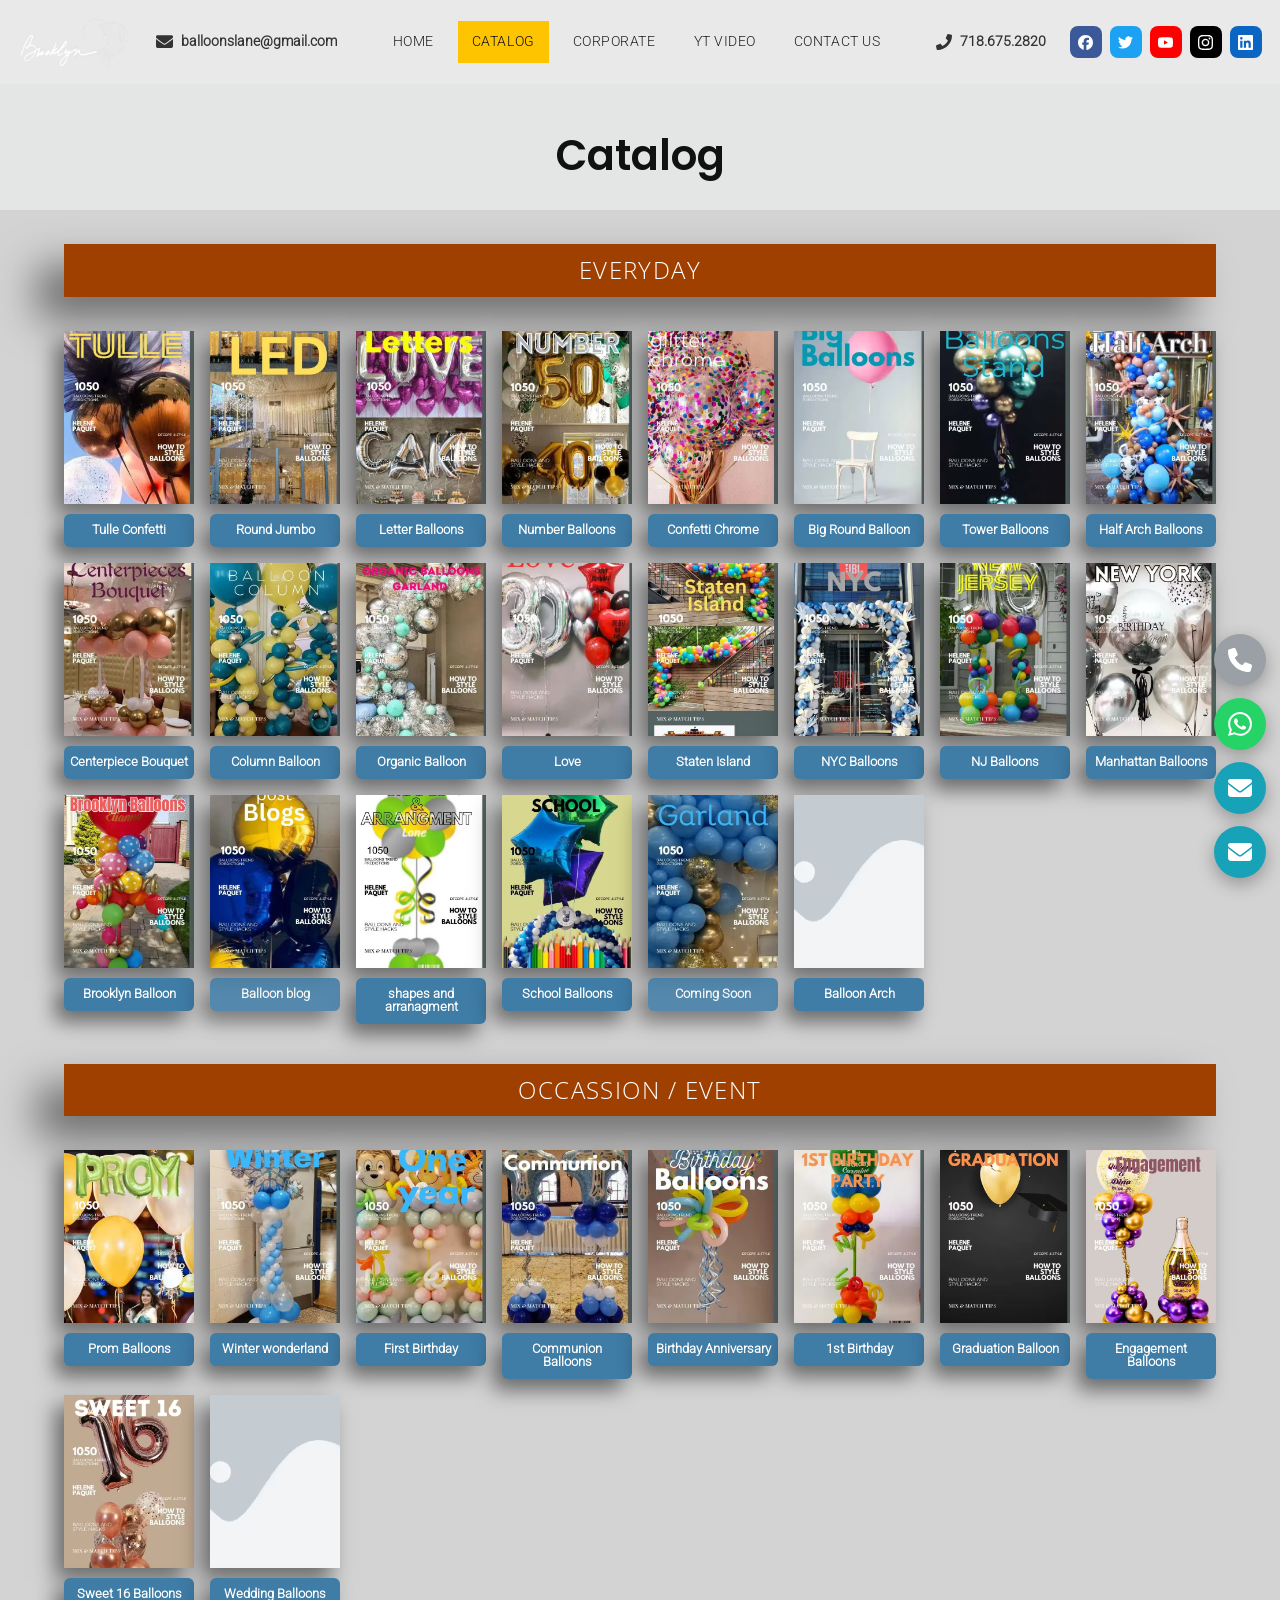
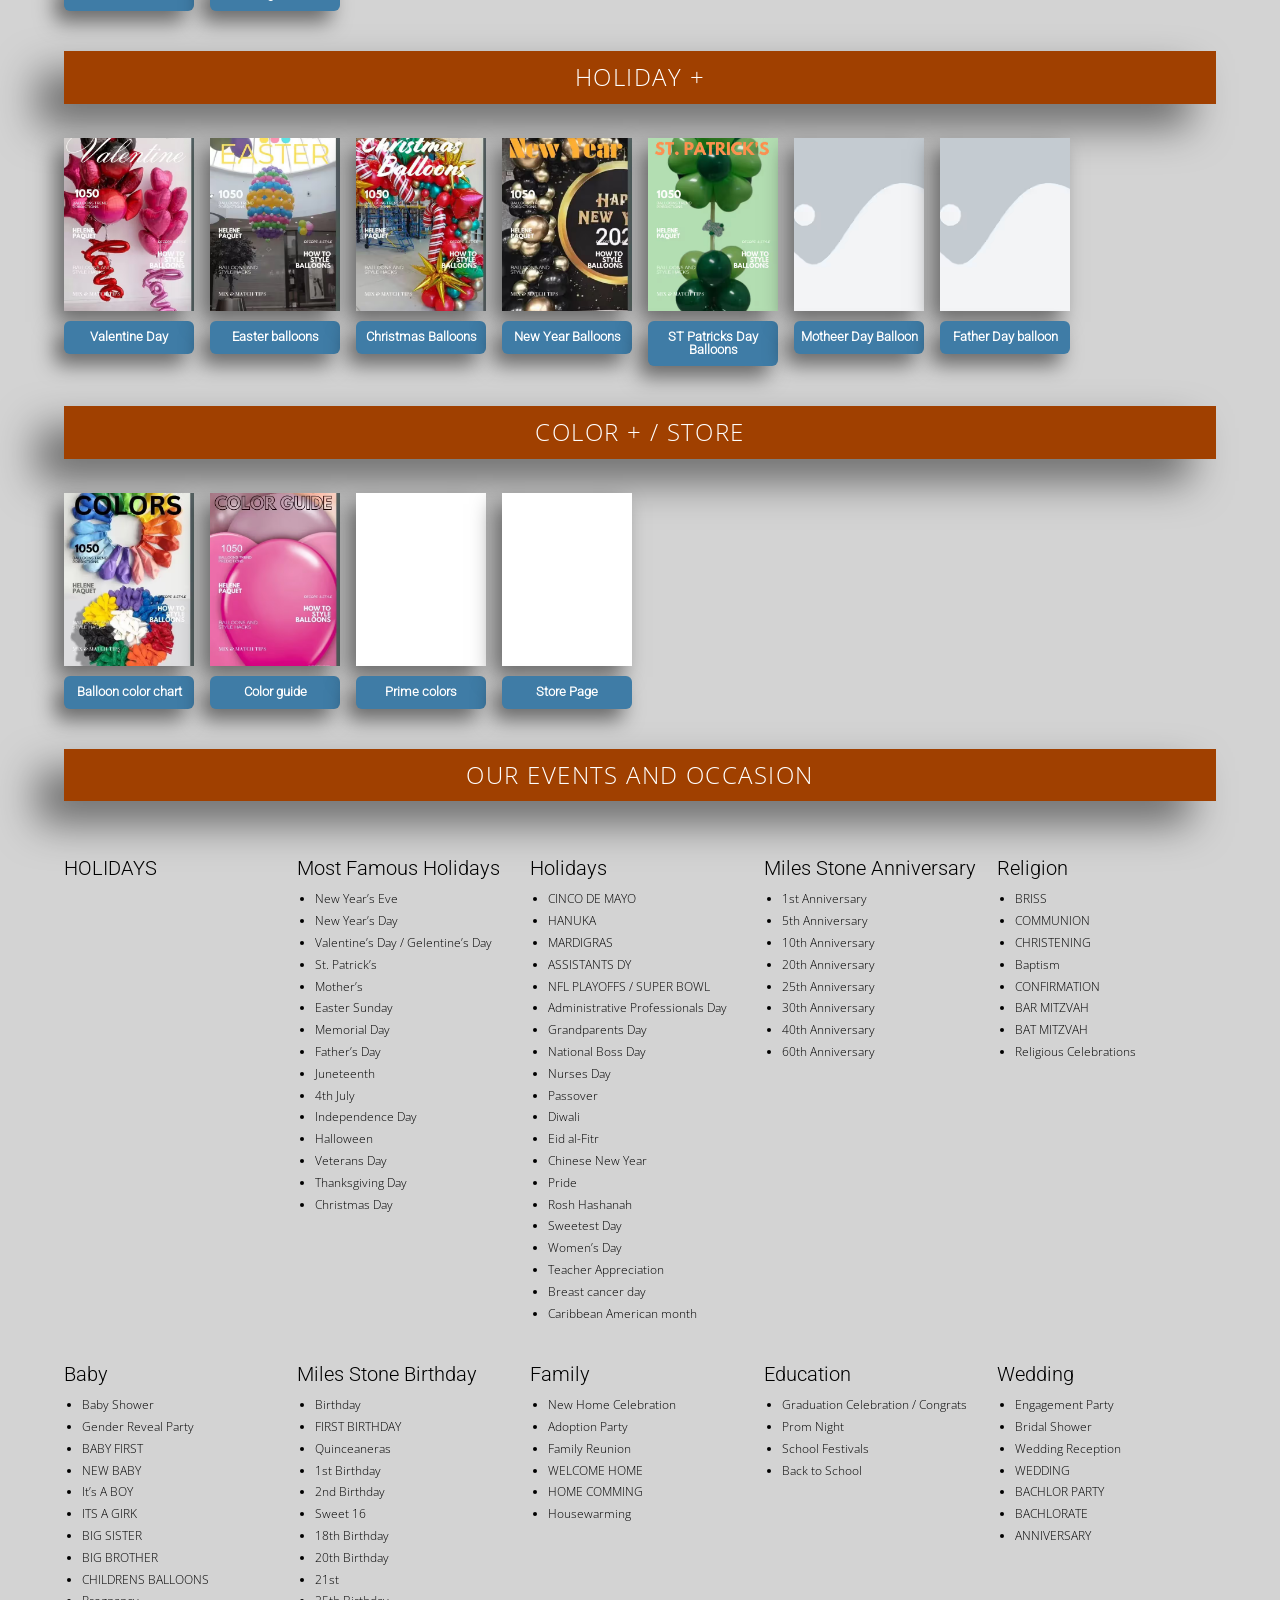
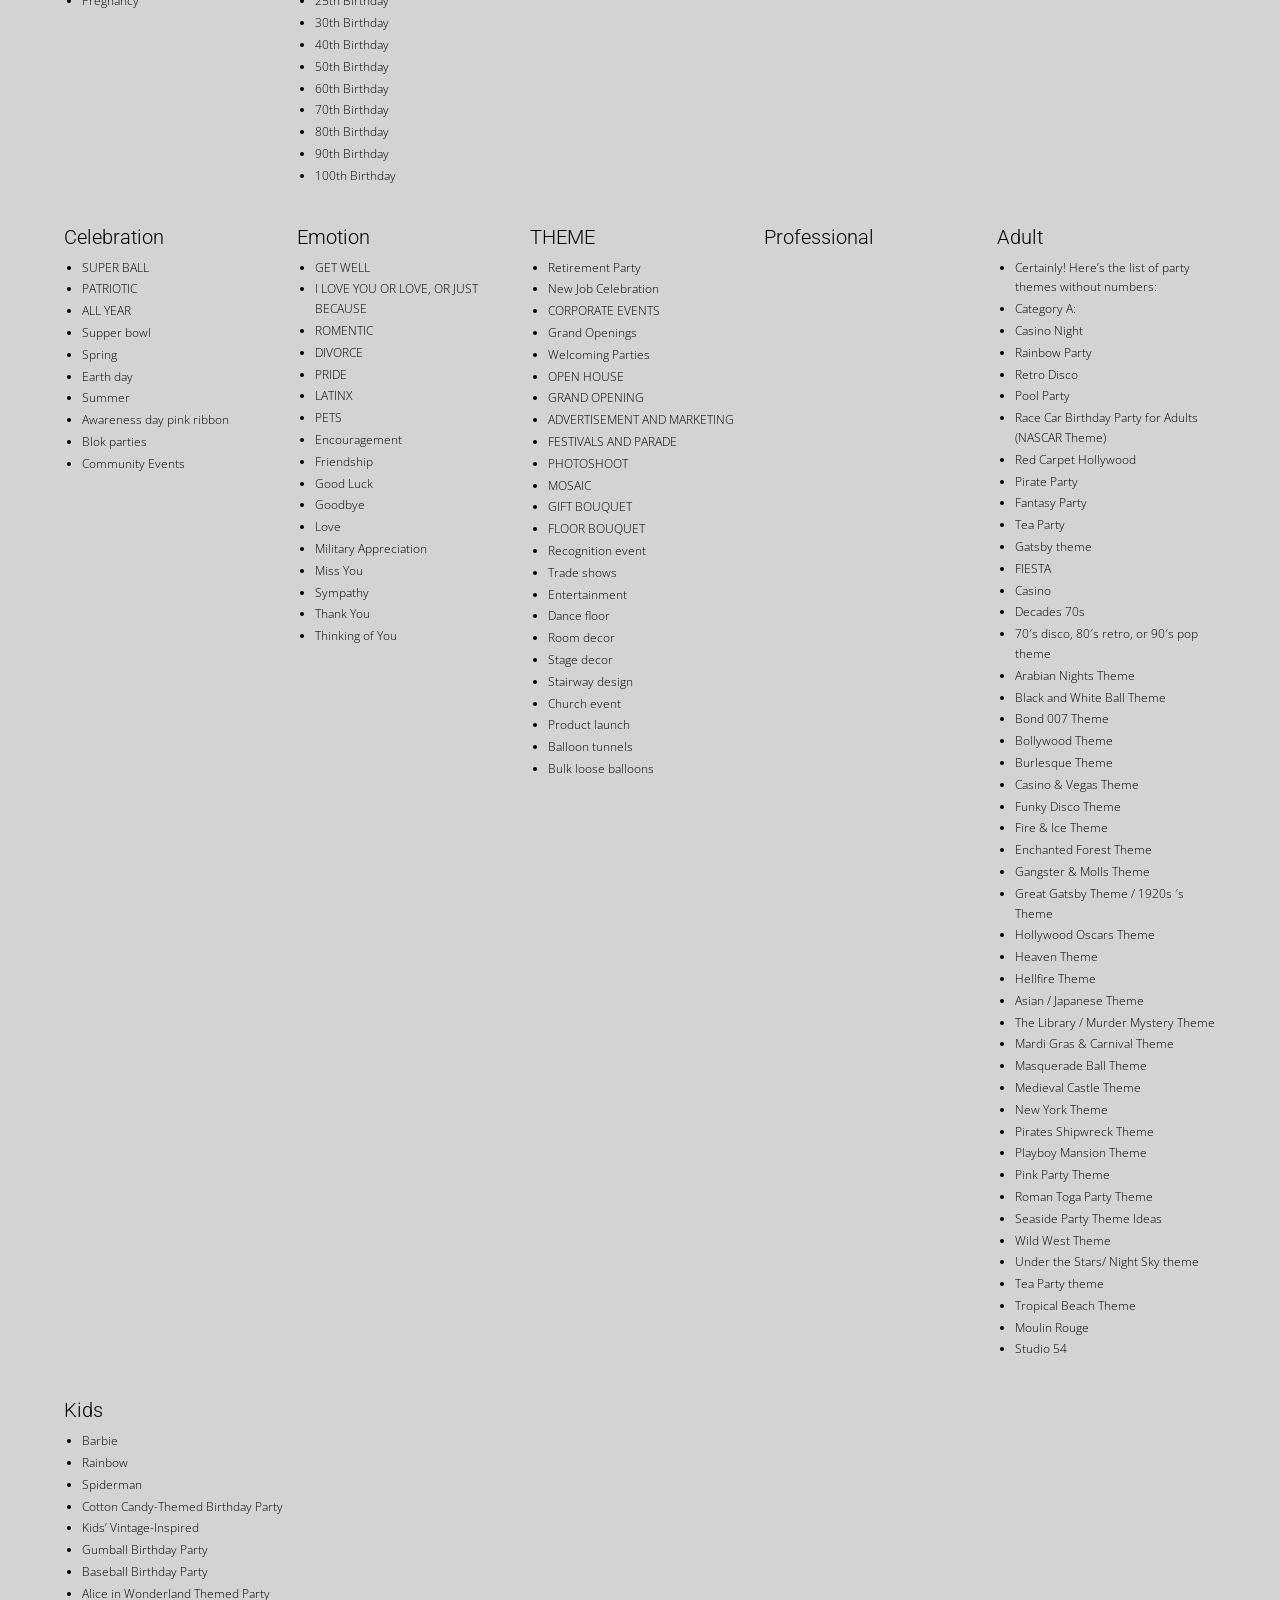
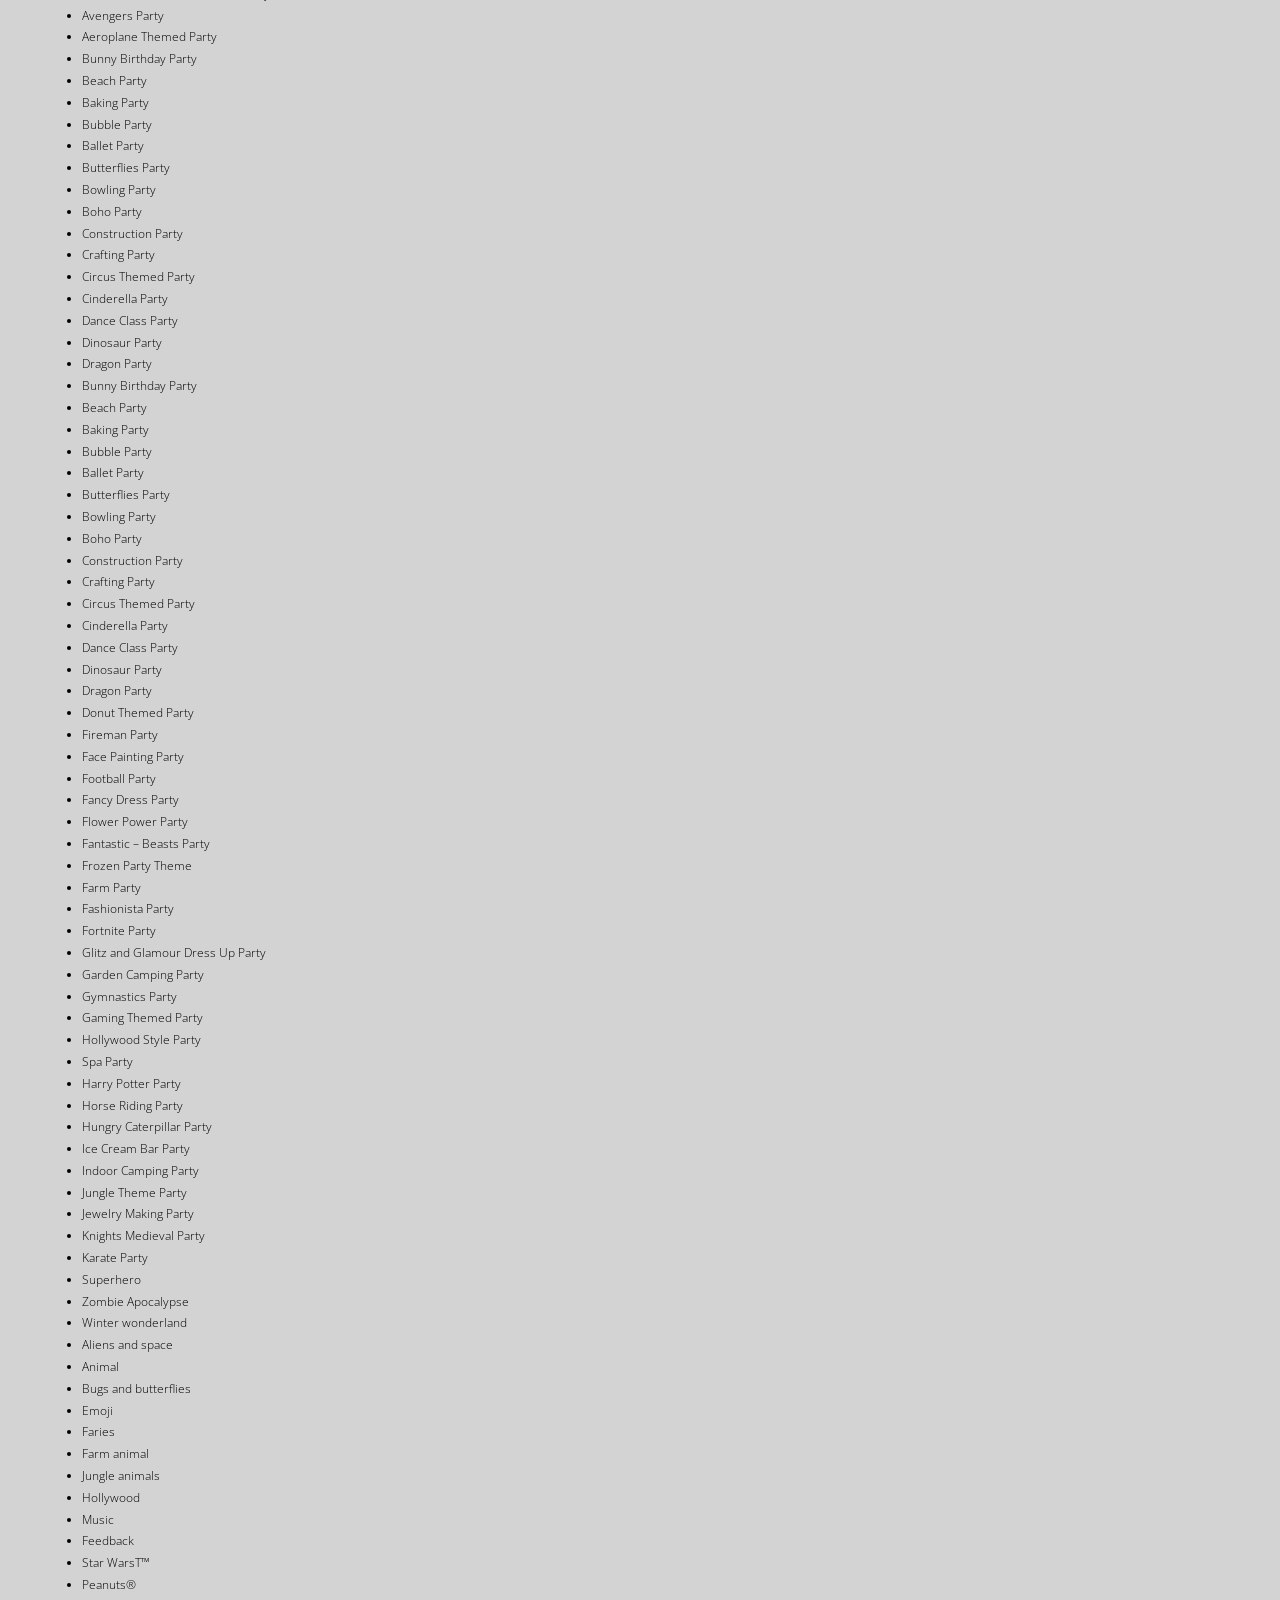
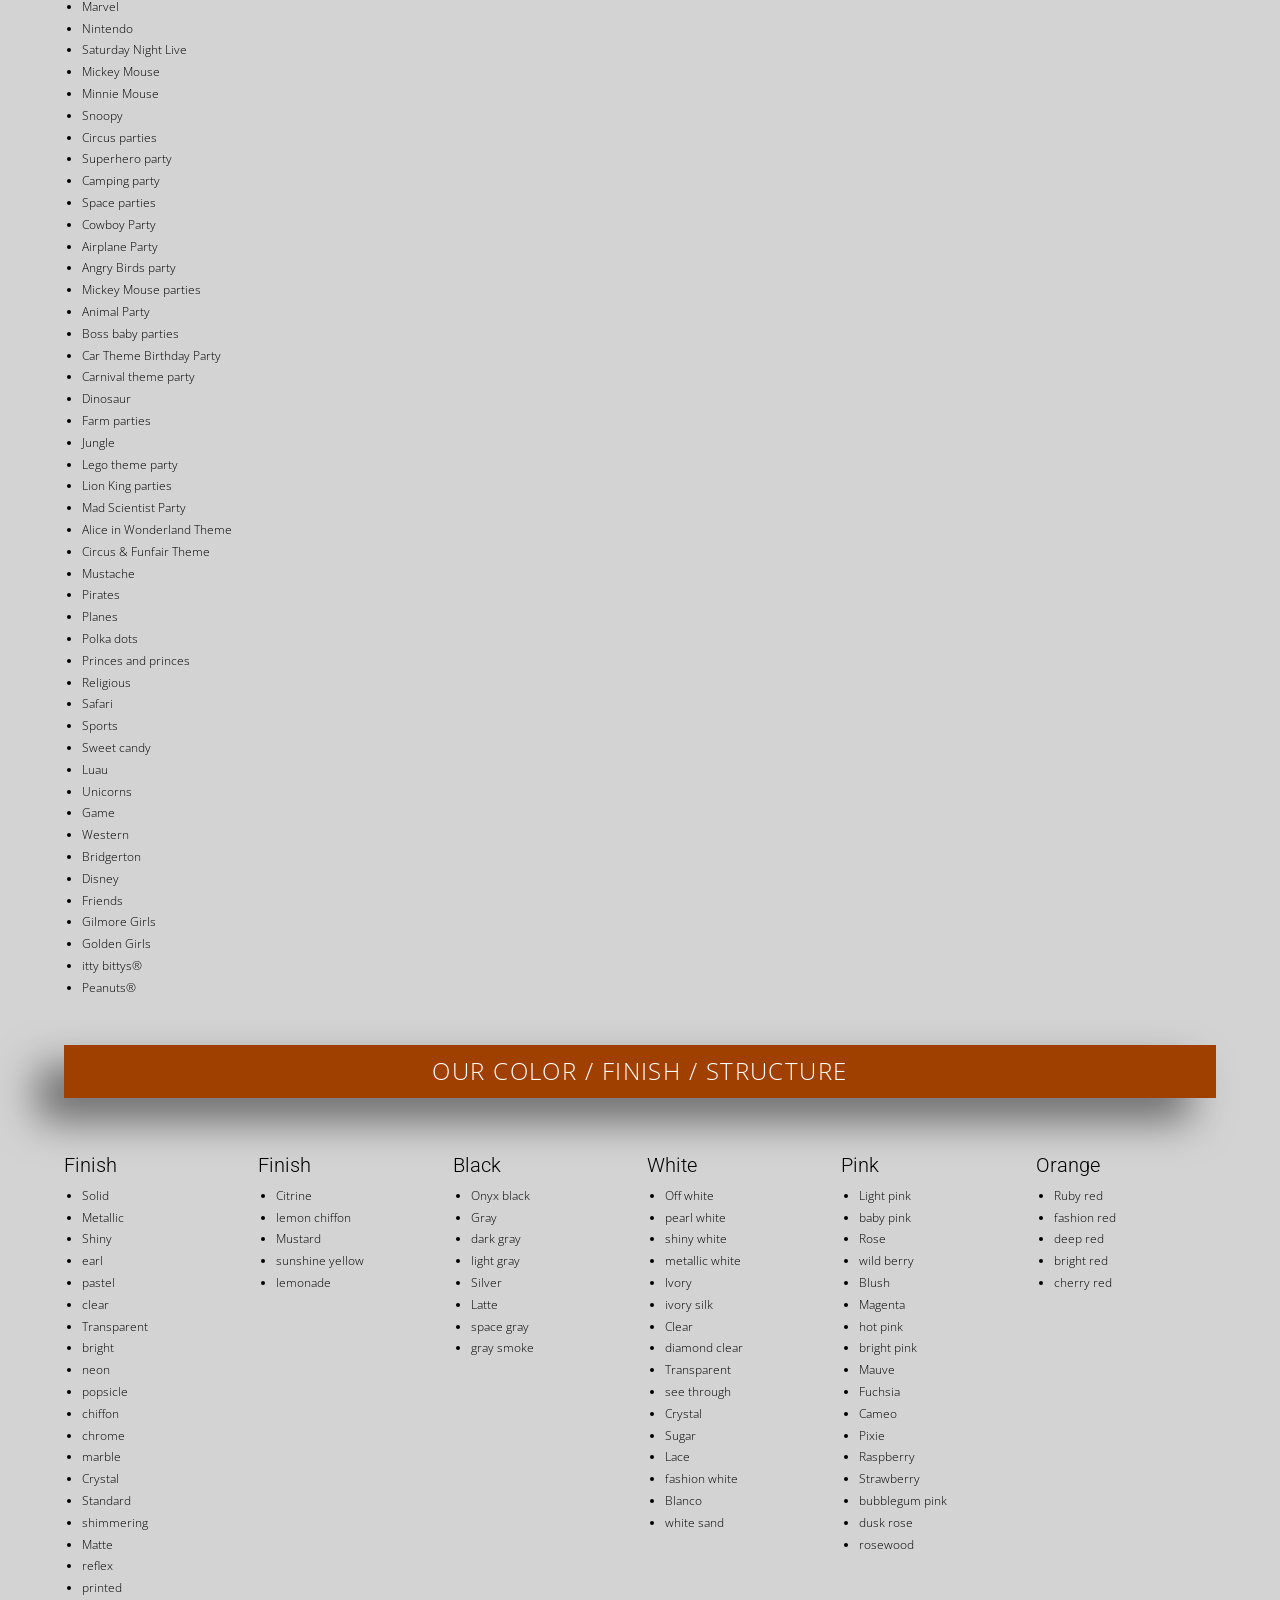
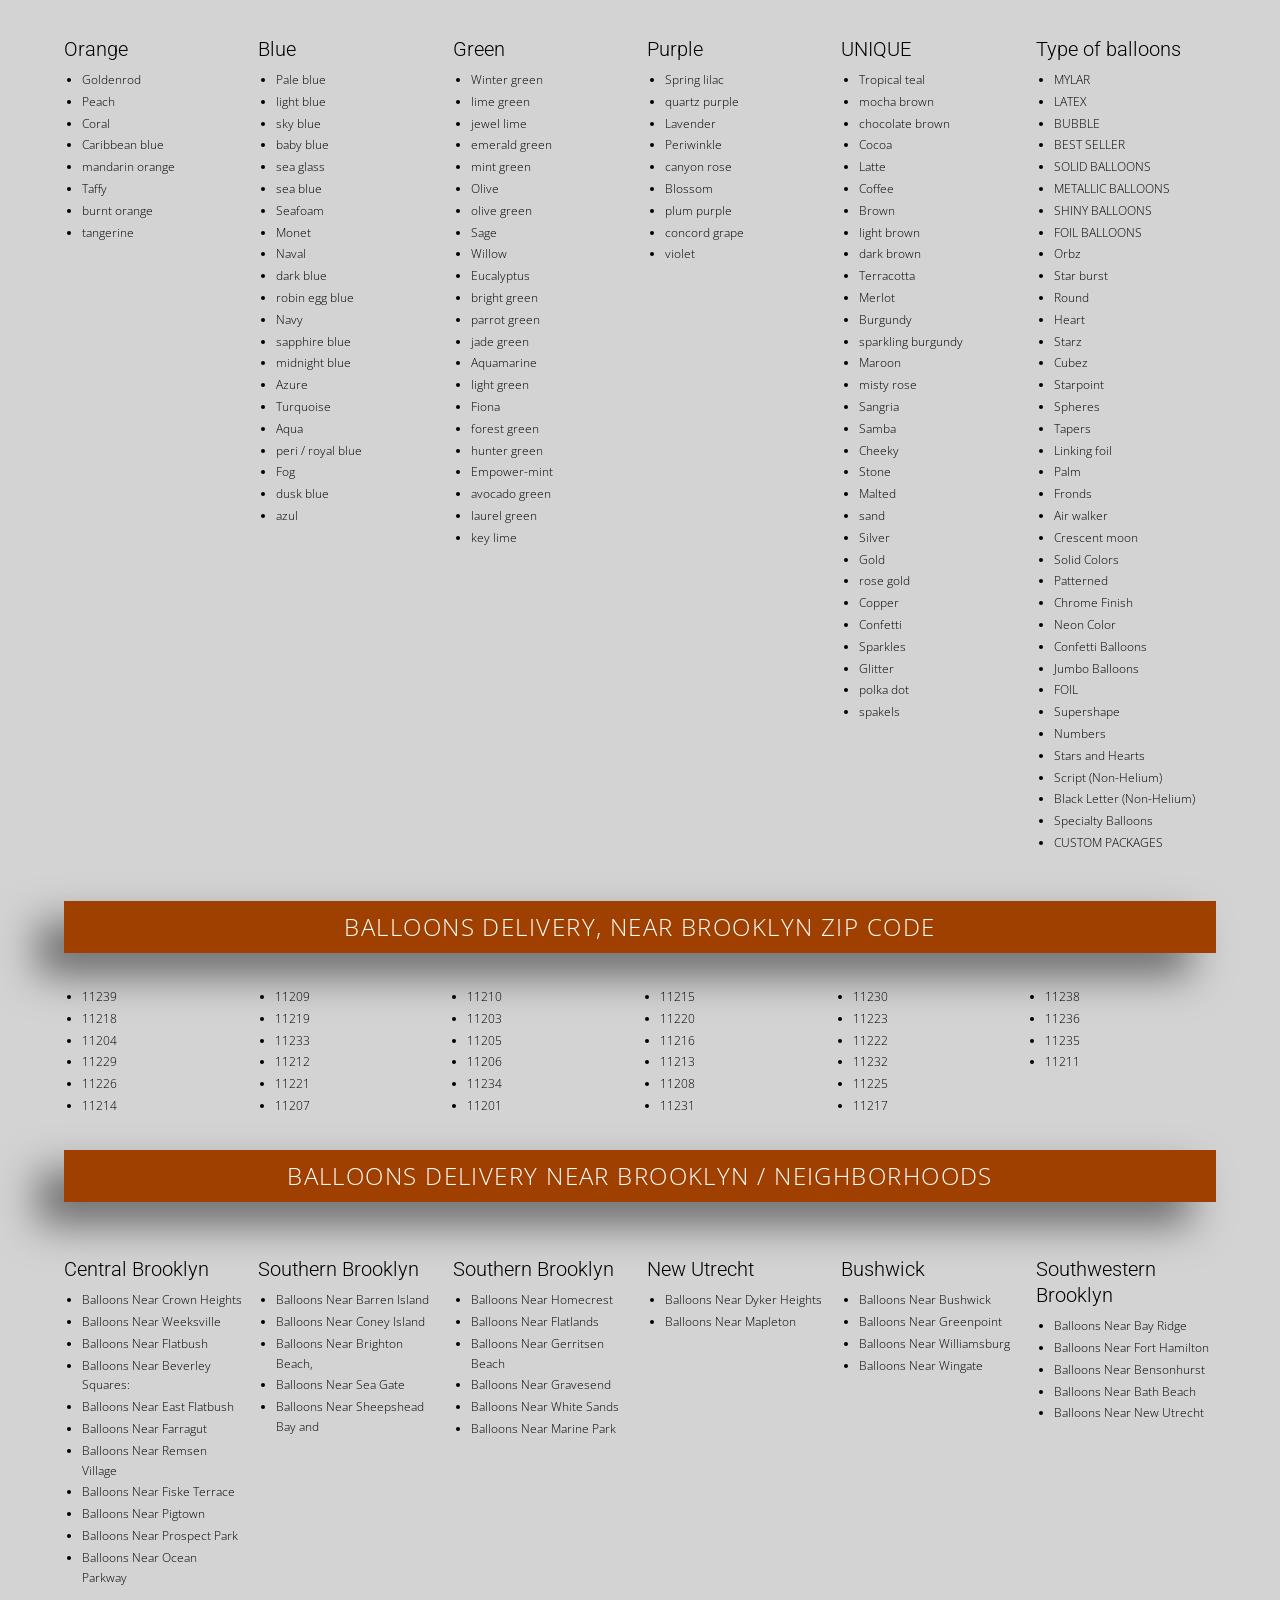
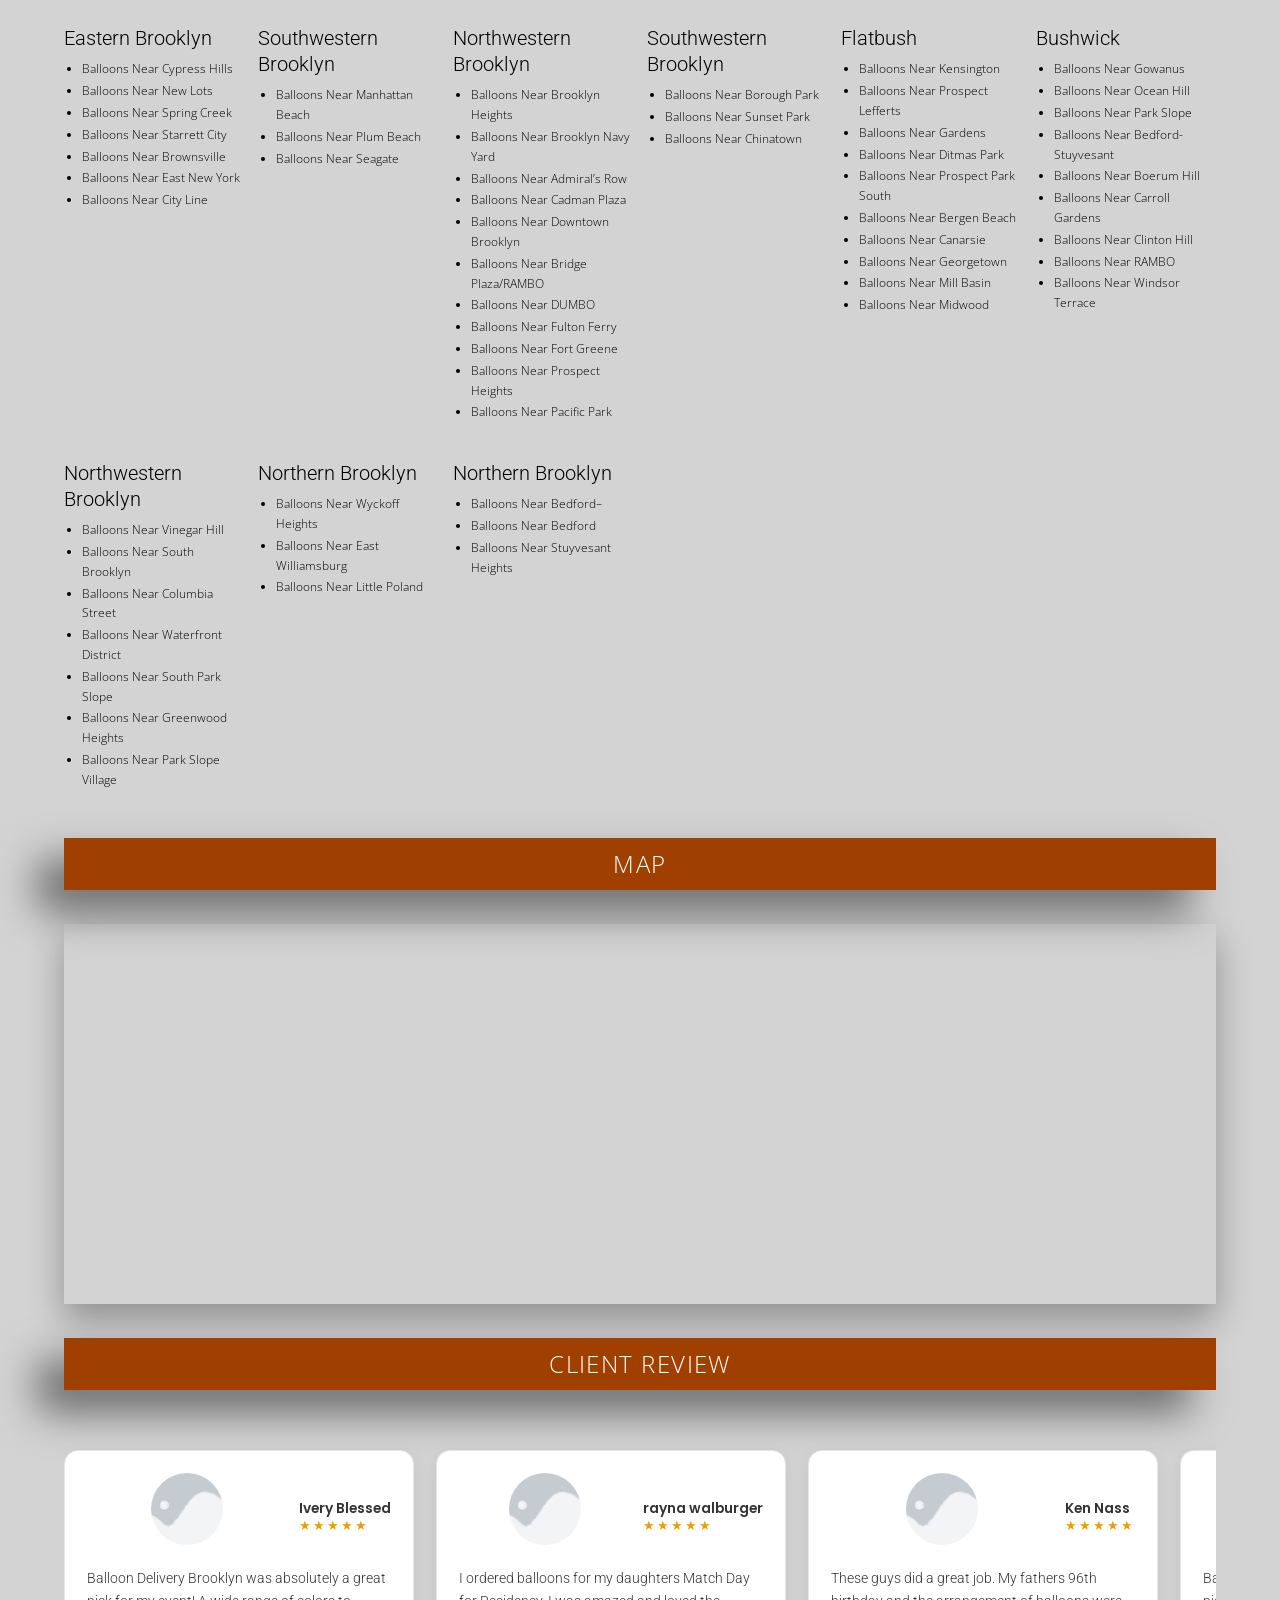
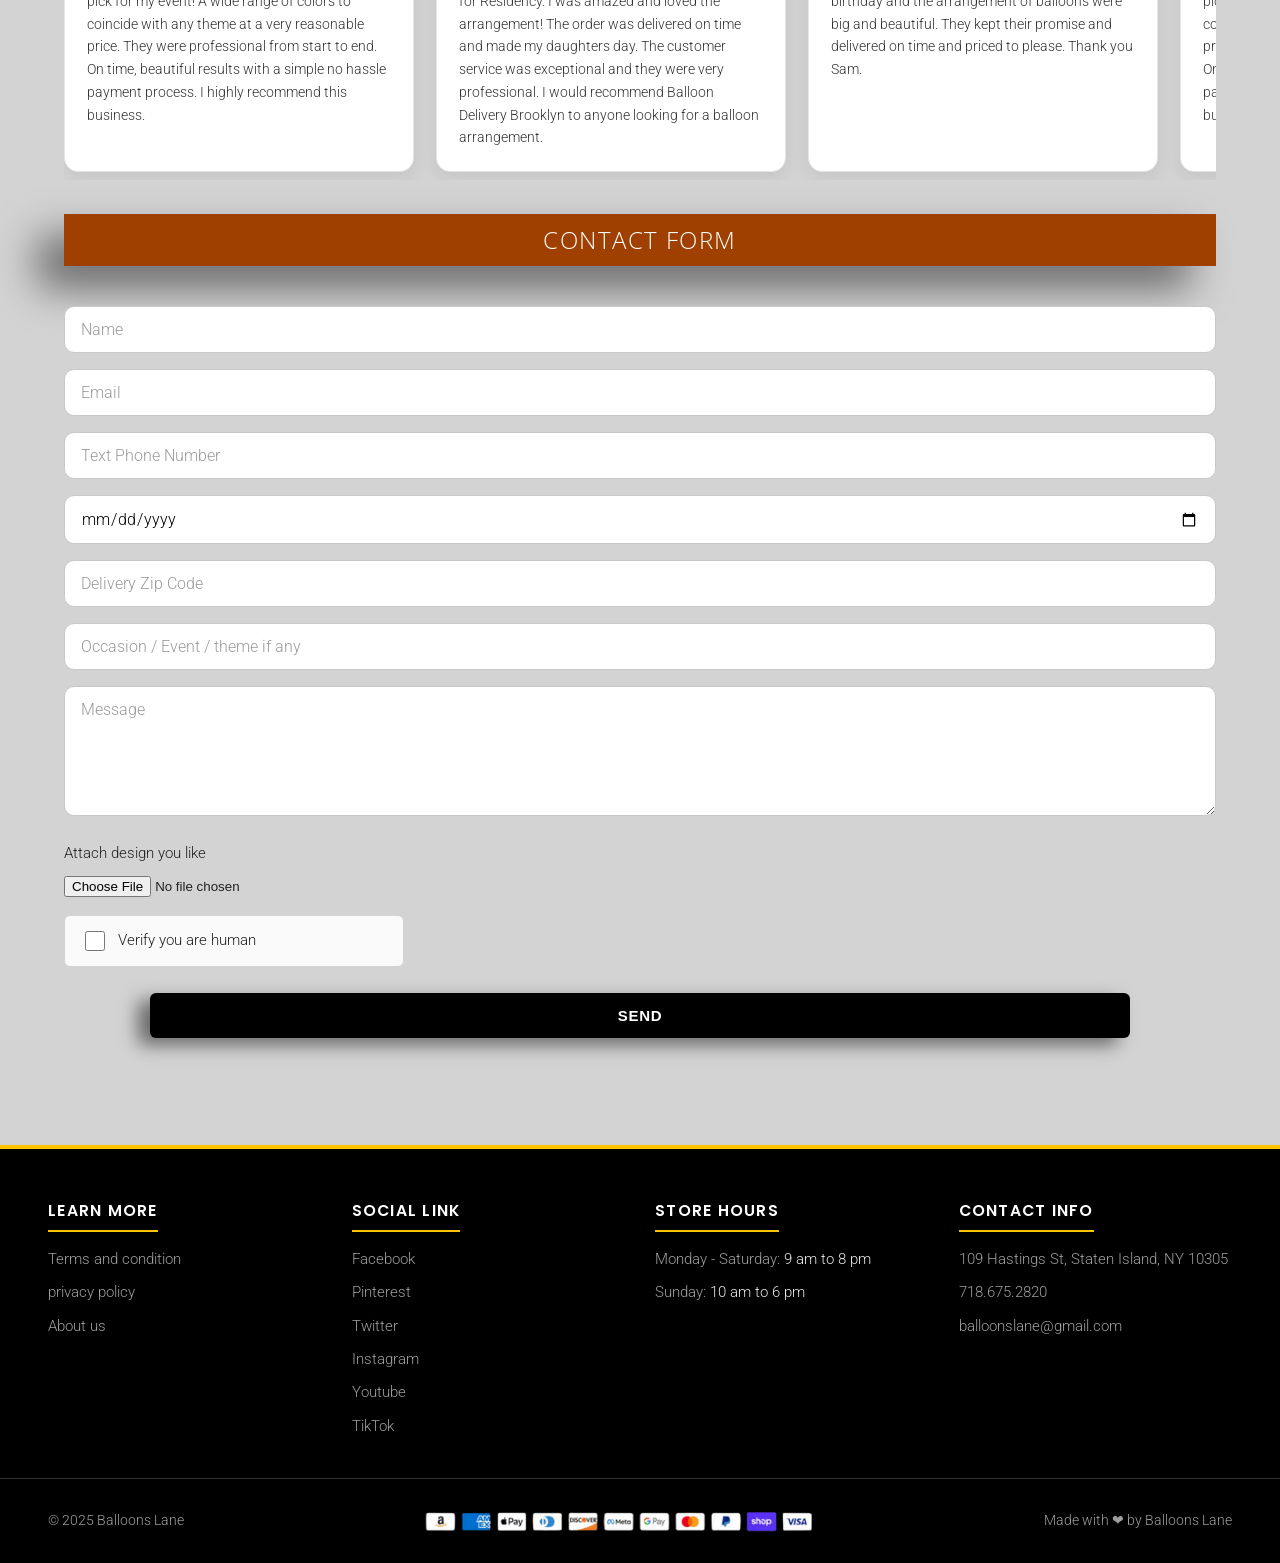
==== commit 93a8c4eb: "Import website package" ====
--- a/catalog/index.html
+++ b/catalog/index.html
@@ -1 +1,2 @@
-<!DOCTYPE html><html lang="en"> <head><meta charset="utf-8"><meta name="viewport" content="width=device-width, initial-scale=1"><title>Catalog - balloondeliverybrooklyn.com</title><meta name="description" content="Catalog - balloondeliverybrooklyn.com"><meta name="robots" content="index, follow"><link rel="canonical" href="https://balloondeliverybrooklyn.com/catalog/"><meta property="og:type" content="website"><meta property="og:title" content="Catalog - balloondeliverybrooklyn.com"><meta property="og:description" content="Catalog - balloondeliverybrooklyn.com"><meta property="og:url" content="https://balloondeliverybrooklyn.com/catalog/"><meta property="og:image" content="https://balloondeliverybrooklyn.com/_astro/balloon-delivery-brooklyn-logo.DQ3Tntxd_1NHnf1.png"><meta name="twitter:card" content="summary_large_image"><link rel="icon" href="/favicon.ico" sizes="any"><link rel="icon" type="image/png" href="/images/favicon-512.png"><link rel="apple-touch-icon" href="/images/apple-touch-icon.png"><link rel="preload" as="font" type="font/woff2" href="/fonts/roboto-300-latin.woff2" crossorigin fetchpriority="high"><link rel="stylesheet" href="/_astro/catalog.BzTbAyM0.css"></head><body> <header class="site-header"> <div class="header-inner"> <a class="brand" href="/" aria-label="Balloon Delivery Brooklyn home"> <img src="/_astro/balloon-delivery-brooklyn-logo.DQ3Tntxd_Z1mXAI5.png" alt="Balloon Delivery Brooklyn logo" loading="eager" fetchpriority="high" decoding="async" width="340" height="191"> </a> <div class="header-contact header-contact-email"> <svg aria-hidden="true" viewBox="0 0 512 512" width="17" height="17" fill="#333" xmlns="http://www.w3.org/2000/svg"><path d="M502.3 190.8c3.9-3.1 9.7-.2 9.7 4.7V400c0 26.5-21.5 48-48 48H48c-26.5 0-48-21.5-48-48V195.6c0-5 5.7-7.8 9.7-4.7 22.4 17.4 52.1 39.5 154.1 113.6 21.1 15.4 56.7 47.8 92.2 47.6 35.7.3 72-32.8 92.3-47.6 102-74.1 131.6-96.3 154-113.7zM256 320c23.2.4 56.6-29.2 73.4-41.4 132.7-96.3 142.8-104.7 173.4-128.7 5.8-4.5 9.2-11.5 9.2-18.9v-19c0-26.5-21.5-48-48-48H48C21.5 64 0 85.5 0 112v19c0 7.4 3.4 14.3 9.2 18.9 30.6 23.9 40.7 32.4 173.4 128.7 16.8 12.2 50.2 41.8 73.4 41.4z"></path></svg> <a href="mailto:balloonslane@gmail.com"><span class="hide-m">balloonslane@gmail.com</span></a> </div> <button class="nav-toggle" type="button" aria-label="Open menu" aria-expanded="false" aria-controls="mainNav">☰</button> <nav class="main-nav" id="mainNav" aria-label="Main navigation"> <a href="/">HOME</a> <a href="/catalog/" class="active">CATALOG</a> <a href="/#corporate">CORPORATE</a> <a href="/#video">YT VIDEO</a> <a href="/contact-us/">CONTACT US</a> </nav> <div class="header-contact header-contact-phone"> <svg aria-hidden="true" viewBox="0 0 512 512" width="16" height="16" fill="#333" xmlns="http://www.w3.org/2000/svg"><path d="M493.4 24.6l-104-24c-11.3-2.6-22.9 3.3-27.5 13.9l-48 112c-4.2 9.8-1.4 21.3 6.9 28l60.6 49.6c-36 76.7-98.9 140.5-177.2 177.2l-49.6-60.6c-6.8-8.3-18.2-11.1-28-6.9l-112 48C3.9 366.5-2 378.1.6 389.4l24 104C27.1 504.2 36.7 512 48 512c256.1 0 464-207.5 464-464 0-11.2-7.7-20.9-18.6-23.4z"></path></svg> <a href="tel:7186752820">718.675.2820</a> </div> <div class="header-social" aria-label="Social links"> <a href="https://www.facebook.com/balloonslane/" target="_blank" rel="noopener" aria-label="Facebook"><img src="/images/social/facebook.svg" alt="" width="15" height="15" aria-hidden="true"></a> <a href="https://twitter.com/balloonslane" target="_blank" rel="noopener" aria-label="Twitter"><img src="/images/social/twitter.svg" alt="" width="15" height="15" aria-hidden="true"></a> <a href="https://www.youtube.com/channel/UCdsIWq3AVAGaRpFoQ8-T3CA" target="_blank" rel="noopener" aria-label="YouTube"><img src="/images/social/youtube.svg" alt="" width="15" height="15" aria-hidden="true"></a> <a href="https://www.instagram.com/balloonslane2/" target="_blank" rel="noopener" aria-label="Instagram"><img src="/images/social/instagram.svg" alt="" width="15" height="15" aria-hidden="true"></a> <a href="https://www.linkedin.com/in/balloonslane/" target="_blank" rel="noopener" aria-label="LinkedIn"><img src="/images/social/linkedin.svg" alt="" width="15" height="15" aria-hidden="true"></a> </div> </div> </header>  <main> <section class="catalog-hero"> <div class="container"> <h2>Catalog</h2> </div> </section> <div class="container catalog-wrap"> <section aria-label="EveryDay"><div class="band"><h2>EveryDay</h2></div><div class="prod-grid"><div class="prod-card"><img src="/_astro/tulle-confetti-glitter-sparkle-balloons.CXWo63Ch_t01iD.avif" alt="Tulle confetti glitter sparkle balloons" loading="lazy" decoding="async" fetchpriority="auto" width="450" height="750"><a class="prod-btn" href="https://balloonsnumber.com/tulle-confetti" target="_blank" rel="noopener">Tulle Confetti</a></div><div class="prod-card"><img src="/_astro/round-jumbo-led-clear-personalized-balloons.B6gYMXvM_Z2edU2Q.avif" alt="Round jumbo LED clear personalized balloons" loading="lazy" decoding="async" fetchpriority="auto" width="450" height="750"><a class="prod-btn" href="https://balloonsnumber.com/round-jumbo-led-clear-personalize-balloons/" target="_blank" rel="noopener">Round Jumbo</a></div><div class="prod-card"><img src="/_astro/number-name-letters-age-milestone-balloons.DxsDWCjs_p9qf3.avif" alt="Letter balloons for names, ages and milestones" loading="lazy" decoding="async" fetchpriority="auto" width="450" height="750"><a class="prod-btn" href="https://balloonsnumber.com/letter-balloons/" target="_blank" rel="noopener">Letter Balloons</a></div><div class="prod-card"><img src="/_astro/gold-number-balloons.CoS1oN6L_1KpxLV.avif" alt="Gold number balloons" loading="lazy" decoding="async" fetchpriority="auto" width="450" height="750"><a class="prod-btn" href="https://balloonsnumber.com/number-balloons/" target="_blank" rel="noopener">Number Balloons</a></div><div class="prod-card"><img src="/_astro/confetti-chrome-glitter-balloons.DwsgHTBc_Z1MaMes.avif" alt="Confetti chrome glitter balloons" loading="lazy" decoding="async" fetchpriority="auto" width="450" height="750"><a class="prod-btn" href="https://balloonsnumber.com/confetti-chrome/" target="_blank" rel="noopener">Confetti Chrome</a></div><div class="prod-card"><img src="/_astro/big-giant-large-round-jumbo-balloons.D8NAeVvR_Z2a86tw.avif" alt="Big giant large round jumbo balloons" loading="lazy" decoding="async" fetchpriority="auto" width="450" height="750"><a class="prod-btn" href="https://balloonsnumber.com/big-round-balloons/" target="_blank" rel="noopener">Big Round Balloon</a></div><div class="prod-card"><img src="/_astro/balloon-tower-stand.Cu2HZ2c3_Z1aqnmj.avif" alt="Balloon tower stand decoration" loading="lazy" decoding="async" fetchpriority="auto" width="450" height="750"><a class="prod-btn" href="https://balloonsnumber.com/tower-balloons/" target="_blank" rel="noopener">Tower Balloons</a></div><div class="prod-card"><img src="/_astro/balloon-half-arch.afGGD7GL_Z1dfWYv.avif" alt="Balloon half arch decoration" loading="lazy" decoding="async" fetchpriority="auto" width="450" height="750"><a class="prod-btn" href="https://balloonsnumber.com/half-arch-balloons" target="_blank" rel="noopener">Half Arch Balloons</a></div><div class="prod-card"><img src="/_astro/balloon-centerpiece-bouquet-bunch-set.D5qPM3uR_ZM2xnR.avif" alt="Balloon centerpiece bouquet bunch set" loading="lazy" decoding="async" fetchpriority="auto" width="450" height="750"><a class="prod-btn" href="https://balloonsnumber.com/centerpiece-bouquet" target="_blank" rel="noopener">Centerpiece Bouquet</a></div><div class="prod-card"><img src="/_astro/balloon-column.B1fDASmV_1W4ltY.avif" alt="Balloon column decoration" loading="lazy" decoding="async" fetchpriority="auto" width="450" height="750"><a class="prod-btn" href="https://balloonsnumber.com/column-balloon" target="_blank" rel="noopener">Column Balloon</a></div><div class="prod-card"><img src="/_astro/organic-balloon-arch-garland.DgvIPra5_Z2cFRPw.avif" alt="Organic balloon arch garland" loading="lazy" decoding="async" fetchpriority="auto" width="450" height="750"><a class="prod-btn" href="https://balloonsnumber.com/organic-balloon" target="_blank" rel="noopener">Organic Balloon</a></div><div class="prod-card"><img src="/_astro/love-balloons.L8O7YlnY_1PkH4P.avif" alt="Love balloons" loading="lazy" decoding="async" fetchpriority="auto" width="450" height="750"><a class="prod-btn" href="https://balloonsnumber.com/love" target="_blank" rel="noopener">Love</a></div><div class="prod-card"><img src="/_astro/staten-island-balloons.DpXf-2pU_13Rn7u.avif" alt="Staten Island balloons" loading="lazy" decoding="async" fetchpriority="auto" width="450" height="750"><a class="prod-btn" href="https://balloonsnumber.com/staten-island" target="_blank" rel="noopener">Staten Island</a></div><div class="prod-card"><img src="/_astro/nyc-balloons.6jU0YRv8_ZCJnlf.avif" alt="NYC balloons" loading="lazy" decoding="async" fetchpriority="auto" width="450" height="750"><a class="prod-btn" href="https://balloonsnumber.com/nyc-balloons" target="_blank" rel="noopener">NYC Balloons</a></div><div class="prod-card"><img src="/_astro/new-jersey-balloons.D1tz5BeC_Z1evDA2.avif" alt="New Jersey balloons" loading="lazy" decoding="async" fetchpriority="auto" width="450" height="750"><a class="prod-btn" href="https://balloonsnumber.com/nj-balloons" target="_blank" rel="noopener">NJ Balloons</a></div><div class="prod-card"><img src="/_astro/manhattan-balloons.k5kDJcIL_Z1oDJE.avif" alt="Manhattan balloons" loading="lazy" decoding="async" fetchpriority="auto" width="450" height="750"><a class="prod-btn" href="https://balloonsnumber.com/manhattan-balloons" target="_blank" rel="noopener">Manhattan Balloons</a></div><div class="prod-card"><img src="/_astro/brooklyn-balloons.Bnug7bXE_13VAnq.avif" alt="Brooklyn balloons" loading="lazy" decoding="async" fetchpriority="auto" width="450" height="750"><a class="prod-btn" href="https://balloonsnumber.com/brooklyn-balloons" target="_blank" rel="noopener">Brooklyn Balloon</a></div><div class="prod-card"><img src="/_astro/balloon-blog.X7XlBHWj_3Tibe.avif" alt="Balloon blog cover" loading="lazy" decoding="async" fetchpriority="auto" width="450" height="750"><span class="prod-btn static">Balloon blog</span></div><div class="prod-card"><img src="/_astro/balloon-shapes-and-arrangements.CpeEzjED_Z2eYHiQ.avif" alt="Balloon shapes and arrangements" loading="lazy" decoding="async" fetchpriority="auto" width="450" height="750"><a class="prod-btn" href="https://balloonsnumber.com/colors-chart" target="_blank" rel="noopener">shapes and arranagment</a></div><div class="prod-card"><img src="/_astro/school-balloons.C4M5lbWP_k0pfe.avif" alt="School balloons" loading="lazy" decoding="async" fetchpriority="auto" width="450" height="750"><a class="prod-btn" href="https://balloonsnumber.com/school-balloons" target="_blank" rel="noopener">School Balloons</a></div><div class="prod-card"><img src="/_astro/balloon-garland.BOxBW8d4_ZUpCl6.avif" alt="Balloon garland" loading="lazy" decoding="async" fetchpriority="auto" width="450" height="750"><span class="prod-btn static">Coming Soon</span></div><div class="prod-card"><img src="/_astro/wedding-balloons.DLwJJFoH_NDJ1P.avif" alt="Balloon arch decoration" loading="lazy" decoding="async" fetchpriority="auto" width="450" height="300"><a class="prod-btn" href="https://balloonsnumber.com/balloon-arch" target="_blank" rel="noopener">Balloon Arch</a></div></div></section><section aria-label="Occassion / Event"><div class="band"><h2>Occassion / Event</h2></div><div class="prod-grid"><div class="prod-card"><img src="/_astro/prom-balloons.Ca78_VKN_Z24MsX.avif" alt="Prom balloons" loading="lazy" decoding="async" fetchpriority="auto" width="450" height="750"><a class="prod-btn" href="https://balloonsnumber.com/prom-balloons" target="_blank" rel="noopener">Prom Balloons</a></div><div class="prod-card"><img src="/_astro/winter-wonderland-balloons.scEJTBg1_ICHlB.avif" alt="Winter wonderland balloons" loading="lazy" decoding="async" fetchpriority="auto" width="450" height="750"><a class="prod-btn" href="https://balloonsnumber.com/winter-wonderland" target="_blank" rel="noopener">Winter wonderland</a></div><div class="prod-card"><img src="/_astro/first-birthday-balloon.BYv4VOHh_ZXR0TS.avif" alt="First birthday balloon" loading="lazy" decoding="async" fetchpriority="auto" width="450" height="750"><a class="prod-btn" href="https://balloonsnumber.com/first-birthday-balloon" target="_blank" rel="noopener">First Birthday</a></div><div class="prod-card"><img src="/_astro/communion-balloons.CWUBBXG9_251ifX.avif" alt="Communion balloons" loading="lazy" decoding="async" fetchpriority="auto" width="450" height="750"><a class="prod-btn" href="https://balloonsnumber.com/communion-balloons" target="_blank" rel="noopener">Communion Balloons</a></div><div class="prod-card"><img src="/_astro/birthday-anniversary-christening-balloons.CUoiR4Sv_Z1a0IOV.avif" alt="Birthday anniversary christening balloons" loading="lazy" decoding="async" fetchpriority="auto" width="450" height="750"><a class="prod-btn" href="https://balloonsnumber.com/birthday-anniversary" target="_blank" rel="noopener">Birthday Anniversary</a></div><div class="prod-card"><img src="/_astro/first-birthday-balloons.DWCkQhMQ_Z1kYCWx.avif" alt="First birthday balloons" loading="lazy" decoding="async" fetchpriority="auto" width="450" height="750"><a class="prod-btn" href="https://balloonsnumber.com/1st-birthday" target="_blank" rel="noopener">1st Birthday</a></div><div class="prod-card"><img src="/_astro/graduation-balloon.DyIzbbdc_1eWusD.avif" alt="Graduation balloon" loading="lazy" decoding="async" fetchpriority="auto" width="450" height="750"><a class="prod-btn" href="https://balloonsnumber.com/graduation-balloon/" target="_blank" rel="noopener">Graduation Balloon</a></div><div class="prod-card"><img src="/_astro/engagement-balloons.qm5Vxj5v_sQThd.avif" alt="Engagement balloons" loading="lazy" decoding="async" fetchpriority="auto" width="450" height="750"><a class="prod-btn" href="https://balloonsnumber.com/engagement-balloons/" target="_blank" rel="noopener">Engagement Balloons</a></div><div class="prod-card"><img src="/_astro/sweet-16-balloons.DQCCbaBv_Z2letPj.avif" alt="Sweet 16 balloons" loading="lazy" decoding="async" fetchpriority="auto" width="450" height="750"><a class="prod-btn" href="https://balloonsnumber.com/sweet-16-balloons" target="_blank" rel="noopener">Sweet 16 Balloons</a></div><div class="prod-card"><img src="/_astro/wedding-balloons.DLwJJFoH_NDJ1P.avif" alt="Wedding balloons" loading="lazy" decoding="async" fetchpriority="auto" width="450" height="300"><a class="prod-btn" href="https://balloonsnumber.com/wedding-balloons" target="_blank" rel="noopener">Wedding Balloons</a></div></div></section><section aria-label="Holiday +"><div class="band"><h2>Holiday +</h2></div><div class="prod-grid"><div class="prod-card"><img src="/_astro/valentines-day-balloons.C4Q0l40w_1Iemz9.avif" alt="Valentines Day balloons" loading="lazy" decoding="async" fetchpriority="auto" width="450" height="750"><a class="prod-btn" href="https://balloonsnumber.com/engagement-balloons/" target="_blank" rel="noopener">Valentine Day</a></div><div class="prod-card"><img src="/_astro/easter-balloons.DNbPkcFm_1LHNpa.avif" alt="Easter balloons" loading="lazy" decoding="async" fetchpriority="auto" width="450" height="750"><a class="prod-btn" href="https://balloonsnumber.com/easter-balloons-2/" target="_blank" rel="noopener">Easter balloons</a></div><div class="prod-card"><img src="/_astro/christmas-balloons.H6yExcPi_1KN2EK.avif" alt="Christmas balloons" loading="lazy" decoding="async" fetchpriority="auto" width="450" height="750"><a class="prod-btn" href="https://balloonsnumber.com/christmas-balloons" target="_blank" rel="noopener">Christmas Balloons</a></div><div class="prod-card"><img src="/_astro/new-year-balloons.CDBoMY2j_ZYEfpa.avif" alt="New Year balloons" loading="lazy" decoding="async" fetchpriority="auto" width="450" height="750"><a class="prod-btn" href="https://balloonsnumber.com/new-year-balloons-2" target="_blank" rel="noopener">New Year Balloons</a></div><div class="prod-card"><img src="/_astro/st-patricks-day-balloons.BJ35Go_x_Z7DSX2.avif" alt="St Patricks Day balloons" loading="lazy" decoding="async" fetchpriority="auto" width="450" height="750"><a class="prod-btn" href="https://balloonsnumber.com/st-patricks-day-balloons" target="_blank" rel="noopener">ST Patricks Day Balloons</a></div><div class="prod-card"><img src="/_astro/wedding-balloons.DLwJJFoH_NDJ1P.avif" alt="Mothers Day balloon" loading="lazy" decoding="async" fetchpriority="auto" width="450" height="300"><a class="prod-btn" href="https://balloonsnumber.com/motheer-day-balloon" target="_blank" rel="noopener">Motheer Day Balloon</a></div><div class="prod-card"><img src="/_astro/wedding-balloons.DLwJJFoH_NDJ1P.avif" alt="Fathers Day balloon" loading="lazy" decoding="async" fetchpriority="auto" width="450" height="300"><a class="prod-btn" href="https://balloonsnumber.com/father-day-balloon" target="_blank" rel="noopener">Father Day balloon</a></div></div></section><section aria-label="Color + / Store"><div class="band"><h2>Color + / Store</h2></div><div class="prod-grid"><div class="prod-card"><img src="/_astro/balloons-color-chart.LWywSi0f_98llQ.avif" alt="Balloons color chart" loading="lazy" decoding="async" fetchpriority="auto" width="450" height="750"><a class="prod-btn" href="https://balloonsnumber.com/colors-chart" target="_blank" rel="noopener">Balloon color chart</a></div><div class="prod-card"><img src="/_astro/balloon-color-guide.XfTkFUQB_ZEL2cz.avif" alt="Balloon color guide" loading="lazy" decoding="async" fetchpriority="auto" width="450" height="750"><a class="prod-btn" href="https://balloonsnumber.com/color-guide" target="_blank" rel="noopener">Color guide</a></div><div class="prod-card"><img src="/_astro/prime-balloon-colors.CL9TWDra_ZrjaTQ.avif" alt="Prime balloon colors" loading="lazy" decoding="async" fetchpriority="auto" width="450" height="750"><a class="prod-btn" href="https://balloonsnumber.com/prime-colors" target="_blank" rel="noopener">Prime colors</a></div><div class="prod-card"><img src="/_astro/balloons-lane-store.CiDo6VgG_21szw1.avif" alt="Balloons Lane store" loading="lazy" decoding="async" fetchpriority="auto" width="450" height="750"><a class="prod-btn" href="https://stores.balloonslane.com/" target="_blank" rel="noopener">Store Page</a></div></div></section> <section class="loc-section centered-blocks" aria-label="Our events and occasion"> <div class="band"><h2>Our events and OCCASION</h2></div> <div class="blocks-grid blocks-grid--5"> <div class="cat-block"> <h2 class="catalog-subhead">HOLIDAYS</h2>  </div><div class="cat-block"> <h2 class="catalog-subhead">Most Famous Holidays</h2> <ul class="mini-list"> <li>New Year’s Eve</li><li>New Year’s Day</li><li>Valentine’s Day / Gelentine’s Day</li><li>St. Patrick’s</li><li>Mother’s</li><li>Easter Sunday</li><li>Memorial Day</li><li>Father’s Day</li><li>Juneteenth</li><li>4th July</li><li>Independence Day</li><li>Halloween</li><li>Veterans Day</li><li>Thanksgiving Day</li><li>Christmas Day</li> </ul> </div><div class="cat-block"> <h2 class="catalog-subhead">Holidays</h2> <ul class="mini-list"> <li>CINCO DE MAYO</li><li>HANUKA</li><li>MARDIGRAS</li><li>ASSISTANTS DY</li><li>NFL PLAYOFFS / SUPER BOWL</li><li>Administrative Professionals Day</li><li>Grandparents Day</li><li>National Boss Day</li><li>Nurses Day</li><li>Passover</li><li>Diwali</li><li>Eid al-Fitr</li><li>Chinese New Year</li><li>Pride</li><li>Rosh Hashanah</li><li>Sweetest Day</li><li>Women’s Day</li><li>Teacher Appreciation</li><li>Breast cancer day</li><li>Caribbean American month</li> </ul> </div><div class="cat-block"> <h2 class="catalog-subhead">Miles Stone Anniversary</h2> <ul class="mini-list"> <li>1st Anniversary</li><li>5th Anniversary</li><li>10th Anniversary</li><li>20th Anniversary</li><li>25th Anniversary</li><li>30th Anniversary</li><li>40th Anniversary</li><li>60th Anniversary</li> </ul> </div><div class="cat-block"> <h2 class="catalog-subhead">Religion</h2> <ul class="mini-list"> <li>BRISS</li><li>COMMUNION</li><li>CHRISTENING</li><li>Baptism</li><li>CONFIRMATION</li><li>BAR MITZVAH</li><li>BAT MITZVAH</li><li>Religious Celebrations</li> </ul> </div><div class="cat-block"> <h2 class="catalog-subhead">Baby</h2> <ul class="mini-list"> <li>Baby Shower</li><li>Gender Reveal Party</li><li>BABY FIRST</li><li>NEW BABY</li><li>It’s A BOY</li><li>ITS A GIRK</li><li>BIG SISTER</li><li>BIG BROTHER</li><li>CHILDRENS BALLOONS</li><li>Pregnancy</li> </ul> </div><div class="cat-block"> <h2 class="catalog-subhead">Miles Stone Birthday</h2> <ul class="mini-list"> <li>Birthday</li><li>FIRST BIRTHDAY</li><li>Quinceaneras</li><li>1st Birthday</li><li>2nd Birthday</li><li>Sweet 16</li><li>18th Birthday</li><li>20th Birthday</li><li>21st</li><li>25th Birthday</li><li>30th Birthday</li><li>40th Birthday</li><li>50th Birthday</li><li>60th Birthday</li><li>70th Birthday</li><li>80th Birthday</li><li>90th Birthday</li><li>100th Birthday</li> </ul> </div><div class="cat-block"> <h2 class="catalog-subhead">Family</h2> <ul class="mini-list"> <li>New Home Celebration</li><li>Adoption Party</li><li>Family Reunion</li><li>WELCOME HOME</li><li>HOME COMMING</li><li>Housewarming</li> </ul> </div><div class="cat-block"> <h2 class="catalog-subhead">Education</h2> <ul class="mini-list"> <li>Graduation Celebration / Congrats</li><li>Prom Night</li><li>School Festivals</li><li>Back to School</li> </ul> </div><div class="cat-block"> <h2 class="catalog-subhead">Wedding</h2> <ul class="mini-list"> <li>Engagement Party</li><li>Bridal Shower</li><li>Wedding Reception</li><li>WEDDING</li><li>BACHLOR PARTY</li><li>BACHLORATE</li><li>ANNIVERSARY</li> </ul> </div><div class="cat-block"> <h2 class="catalog-subhead">Celebration</h2> <ul class="mini-list"> <li>SUPER BALL</li><li>PATRIOTIC</li><li>ALL YEAR</li><li>Supper bowl</li><li>Spring</li><li>Earth day</li><li>Summer</li><li>Awareness day pink ribbon</li><li>Blok parties</li><li>Community Events</li> </ul> </div><div class="cat-block"> <h2 class="catalog-subhead">Emotion</h2> <ul class="mini-list"> <li>GET WELL</li><li>I LOVE YOU OR LOVE, OR JUST BECAUSE</li><li>ROMENTIC</li><li>DIVORCE</li><li>PRIDE</li><li>LATINX</li><li>PETS</li><li>Encouragement</li><li>Friendship</li><li>Good Luck</li><li>Goodbye</li><li>Love</li><li>Military Appreciation</li><li>Miss You</li><li>Sympathy</li><li>Thank You</li><li>Thinking of You</li> </ul> </div><div class="cat-block"> <h2 class="catalog-subhead">THEME</h2> <ul class="mini-list"> <li>Retirement Party</li><li>New Job Celebration</li><li>CORPORATE EVENTS</li><li>Grand Openings</li><li>Welcoming Parties</li><li>OPEN HOUSE</li><li>GRAND OPENING</li><li>ADVERTISEMENT AND MARKETING</li><li>FESTIVALS AND PARADE</li><li>PHOTOSHOOT</li><li>MOSAIC</li><li>GIFT BOUQUET</li><li>FLOOR BOUQUET</li><li>Recognition event</li><li>Trade shows</li><li>Entertainment</li><li>Dance floor</li><li>Room decor</li><li>Stage decor</li><li>Stairway design</li><li>Church event</li><li>Product launch</li><li>Balloon tunnels</li><li>Bulk loose balloons</li> </ul> </div><div class="cat-block"> <h2 class="catalog-subhead">Professional</h2>  </div><div class="cat-block"> <h2 class="catalog-subhead">Adult</h2> <ul class="mini-list"> <li>Certainly! Here’s the list of party themes without numbers:</li><li>Category A:</li><li>Casino Night</li><li>Rainbow Party</li><li>Retro Disco</li><li>Pool Party</li><li>Race Car Birthday Party for Adults (NASCAR Theme)</li><li>Red Carpet Hollywood</li><li>Pirate Party</li><li>Fantasy Party</li><li>Tea Party</li><li>Gatsby theme</li><li>FIESTA</li><li>Casino</li><li>Decades 70s</li><li>70′s disco, 80′s retro, or 90′s pop theme</li><li>Arabian Nights Theme</li><li>Black and White Ball Theme</li><li>Bond 007 Theme</li><li>Bollywood Theme</li><li>Burlesque Theme</li><li>Casino &amp; Vegas Theme</li><li>Funky Disco Theme</li><li>Fire &amp; Ice Theme</li><li>Enchanted Forest Theme</li><li>Gangster &amp; Molls Theme</li><li>Great Gatsby Theme / 1920s ′s Theme</li><li>Hollywood Oscars Theme</li><li>Heaven Theme</li><li>Hellfire Theme</li><li>Asian / Japanese Theme</li><li>The Library / Murder Mystery Theme</li><li>Mardi Gras &amp; Carnival Theme</li><li>Masquerade Ball Theme</li><li>Medieval Castle Theme</li><li>New York Theme</li><li>Pirates Shipwreck Theme</li><li>Playboy Mansion Theme</li><li>Pink Party Theme</li><li>Roman Toga Party Theme</li><li>Seaside Party Theme Ideas</li><li>Wild West Theme</li><li>Under the Stars/ Night Sky theme</li><li>Tea Party theme</li><li>Tropical Beach Theme</li><li>Moulin Rouge</li><li>Studio 54</li> </ul> </div><div class="cat-block"> <h2 class="catalog-subhead">Kids</h2> <ul class="mini-list"> <li>Barbie</li><li>Rainbow</li><li>Spiderman</li><li>Cotton Candy-Themed Birthday Party</li><li>Kids’ Vintage-Inspired</li><li>Gumball Birthday Party</li><li>Baseball Birthday Party</li><li>Alice in Wonderland Themed Party</li><li>Avengers Party</li><li>Aeroplane Themed Party</li><li>Bunny Birthday Party</li><li>Beach Party</li><li>Baking Party</li><li>Bubble Party</li><li>Ballet Party</li><li>Butterflies Party</li><li>Bowling Party</li><li>Boho Party</li><li>Construction Party</li><li>Crafting Party</li><li>Circus Themed Party</li><li>Cinderella Party</li><li>Dance Class Party</li><li>Dinosaur Party</li><li>Dragon Party</li><li>Bunny Birthday Party</li><li>Beach Party</li><li>Baking Party</li><li>Bubble Party</li><li>Ballet Party</li><li>Butterflies Party</li><li>Bowling Party</li><li>Boho Party</li><li>Construction Party</li><li>Crafting Party</li><li>Circus Themed Party</li><li>Cinderella Party</li><li>Dance Class Party</li><li>Dinosaur Party</li><li>Dragon Party</li><li>Donut Themed Party</li><li>Fireman Party</li><li>Face Painting Party</li><li>Football Party</li><li>Fancy Dress Party</li><li>Flower Power Party</li><li>Fantastic – Beasts Party</li><li>Frozen Party Theme</li><li>Farm Party</li><li>Fashionista Party</li><li>Fortnite Party</li><li>Glitz and Glamour Dress Up Party</li><li>Garden Camping Party</li><li>Gymnastics Party</li><li>Gaming Themed Party</li><li>Hollywood Style Party</li><li>Spa Party</li><li>Harry Potter Party</li><li>Horse Riding Party</li><li>Hungry Caterpillar Party</li><li>Ice Cream Bar Party</li><li>Indoor Camping Party</li><li>Jungle Theme Party</li><li>Jewelry Making Party</li><li>Knights Medieval Party</li><li>Karate Party</li><li>Superhero</li><li>Zombie Apocalypse</li><li>Winter wonderland</li><li>Aliens and space</li><li>Animal</li><li>Bugs and butterflies</li><li>Emoji</li><li>Faries</li><li>Farm animal</li><li>Jungle animals</li><li>Hollywood</li><li>Music</li><li>Feedback</li><li>Star WarsT™</li><li>Peanuts®</li><li>Marvel</li><li>Nintendo</li><li>Saturday Night Live</li><li>Mickey Mouse</li><li>Minnie Mouse</li><li>Snoopy</li><li>Circus parties</li><li>Superhero party</li><li>Camping party</li><li>Space parties</li><li>Cowboy Party</li><li>Airplane Party</li><li>Angry Birds party</li><li>Mickey Mouse parties</li><li>Animal Party</li><li>Boss baby parties</li><li>Car Theme Birthday Party</li><li>Carnival theme party</li><li>Dinosaur</li><li>Farm parties</li><li>Jungle</li><li>Lego theme party</li><li>Lion King parties</li><li>Mad Scientist Party</li><li>Alice in Wonderland Theme</li><li>Circus &amp; Funfair Theme</li><li>Mustache</li><li>Pirates</li><li>Planes</li><li>Polka dots</li><li>Princes and princes</li><li>Religious</li><li>Safari</li><li>Sports</li><li>Sweet candy</li><li>Luau</li><li>Unicorns</li><li>Game</li><li>Western</li><li>Bridgerton</li><li>Disney</li><li>Friends</li><li>Gilmore Girls</li><li>Golden Girls</li><li>itty bittys®</li><li>Peanuts®</li> </ul> </div> </div> </section> <section class="loc-section centered-blocks" aria-label="Our color, finish and structure"> <div class="band"><h2>Our Color / FINISH / structure</h2></div> <div class="blocks-grid blocks-grid--6"> <div class="cat-block"> <h2 class="catalog-subhead">Finish</h2> <ul class="mini-list"> <li>Solid</li><li>Metallic</li><li>Shiny</li><li>earl</li><li>pastel</li><li>clear</li><li>Transparent</li><li>bright</li><li>neon</li><li>popsicle</li><li>chiffon</li><li>chrome</li><li>marble</li><li>Crystal</li><li>Standard</li><li>shimmering</li><li>Matte</li><li>reflex</li><li>printed</li> </ul> </div><div class="cat-block"> <h2 class="catalog-subhead">Finish</h2> <ul class="mini-list"> <li>Citrine</li><li>lemon chiffon</li><li>Mustard</li><li>sunshine yellow</li><li>lemonade</li> </ul> </div><div class="cat-block"> <h2 class="catalog-subhead">Black</h2> <ul class="mini-list"> <li>Onyx black</li><li>Gray</li><li>dark gray</li><li>light gray</li><li>Silver</li><li>Latte</li><li>space gray</li><li>gray smoke</li> </ul> </div><div class="cat-block"> <h2 class="catalog-subhead">White</h2> <ul class="mini-list"> <li>Off white</li><li>pearl white</li><li>shiny white</li><li>metallic white</li><li>Ivory</li><li>ivory silk</li><li>Clear</li><li>diamond clear</li><li>Transparent</li><li>see through</li><li>Crystal</li><li>Sugar</li><li>Lace</li><li>fashion white</li><li>Blanco</li><li>white sand</li> </ul> </div><div class="cat-block"> <h2 class="catalog-subhead">Pink</h2> <ul class="mini-list"> <li>Light pink</li><li>baby pink</li><li>Rose</li><li>wild berry</li><li>Blush</li><li>Magenta</li><li>hot pink</li><li>bright pink</li><li>Mauve</li><li>Fuchsia</li><li>Cameo</li><li>Pixie</li><li>Raspberry</li><li>Strawberry</li><li>bubblegum pink</li><li>dusk rose</li><li>rosewood</li> </ul> </div><div class="cat-block"> <h2 class="catalog-subhead">Orange</h2> <ul class="mini-list"> <li>Ruby red</li><li>fashion red</li><li>deep red</li><li>bright red</li><li>cherry red</li> </ul> </div><div class="cat-block"> <h2 class="catalog-subhead">Orange</h2> <ul class="mini-list"> <li>Goldenrod</li><li>Peach</li><li>Coral</li><li>Caribbean blue</li><li>mandarin orange</li><li>Taffy</li><li>burnt orange</li><li>tangerine</li> </ul> </div><div class="cat-block"> <h2 class="catalog-subhead">Blue</h2> <ul class="mini-list"> <li>Pale blue</li><li>light blue</li><li>sky blue</li><li>baby blue</li><li>sea glass</li><li>sea blue</li><li>Seafoam</li><li>Monet</li><li>Naval</li><li>dark blue</li><li>robin egg blue</li><li>Navy</li><li>sapphire blue</li><li>midnight blue</li><li>Azure</li><li>Turquoise</li><li>Aqua</li><li>peri / royal blue</li><li>Fog</li><li>dusk blue</li><li>azul</li> </ul> </div><div class="cat-block"> <h2 class="catalog-subhead">Green</h2> <ul class="mini-list"> <li>Winter green</li><li>lime green</li><li>jewel lime</li><li>emerald green</li><li>mint green</li><li>Olive</li><li>olive green</li><li>Sage</li><li>Willow</li><li>Eucalyptus</li><li>bright green</li><li>parrot green</li><li>jade green</li><li>Aquamarine</li><li>light green</li><li>Fiona</li><li>forest green</li><li>hunter green</li><li>Empower-mint</li><li>avocado green</li><li>laurel green</li><li>key lime</li> </ul> </div><div class="cat-block"> <h2 class="catalog-subhead">Purple</h2> <ul class="mini-list"> <li>Spring lilac</li><li>quartz purple</li><li>Lavender</li><li>Periwinkle</li><li>canyon rose</li><li>Blossom</li><li>plum purple</li><li>concord grape</li><li>violet</li> </ul> </div><div class="cat-block"> <h2 class="catalog-subhead">UNIQUE</h2> <ul class="mini-list"> <li>Tropical teal</li><li>mocha brown</li><li>chocolate brown</li><li>Cocoa</li><li>Latte</li><li>Coffee</li><li>Brown</li><li>light brown</li><li>dark brown</li><li>Terracotta</li><li>Merlot</li><li>Burgundy</li><li>sparkling burgundy</li><li>Maroon</li><li>misty rose</li><li>Sangria</li><li>Samba</li><li>Cheeky</li><li>Stone</li><li>Malted</li><li>sand</li><li>Silver</li><li>Gold</li><li>rose gold</li><li>Copper</li><li>Confetti</li><li>Sparkles</li><li>Glitter</li><li>polka dot</li><li>spakels</li> </ul> </div><div class="cat-block"> <h2 class="catalog-subhead">Type of balloons</h2> <ul class="mini-list"> <li>MYLAR</li><li>LATEX</li><li>BUBBLE</li><li>BEST SELLER</li><li>SOLID BALLOONS</li><li>METALLIC BALLOONS</li><li>SHINY BALLOONS</li><li>FOIL BALLOONS</li><li>Orbz</li><li>Star burst</li><li>Round</li><li>Heart</li><li>Starz</li><li>Cubez</li><li>Starpoint</li><li>Spheres</li><li>Tapers</li><li>Linking foil</li><li>Palm</li><li>Fronds</li><li>Air walker</li><li>Crescent moon</li><li>Solid Colors</li><li>Patterned</li><li>Chrome Finish</li><li>Neon Color</li><li>Confetti Balloons</li><li>Jumbo Balloons</li><li>FOIL</li><li>Supershape</li><li>Numbers</li><li>Stars and Hearts</li><li>Script (Non-Helium)</li><li>Black Letter (Non-Helium)</li><li>Specialty Balloons</li><li>CUSTOM PACKAGES</li> </ul> </div> </div> </section> <section class="loc-section" aria-label="Balloons delivery near Brooklyn zip code"> <div class="band"><h2>Balloons Delivery, Near Brooklyn Zip Code</h2></div> <ul class="loc-grid"> <li>11239</li><li>11218</li><li>11204</li><li>11229</li><li>11226</li><li>11214</li><li>11209</li><li>11219</li><li>11233</li><li>11212</li><li>11221</li><li>11207</li><li>11210</li><li>11203</li><li>11205</li><li>11206</li><li>11234</li><li>11201</li><li>11215</li><li>11220</li><li>11216</li><li>11213</li><li>11208</li><li>11231</li><li>11230</li><li>11223</li><li>11222</li><li>11232</li><li>11225</li><li>11217</li><li>11238</li><li>11236</li><li>11235</li><li>11211</li> </ul> </section> <section class="loc-section centered-blocks" aria-label="Balloons delivery near Brooklyn neighborhoods"> <div class="band"><h2>Balloons Delivery Near Brooklyn / Neighborhoods</h2></div> <div class="blocks-grid blocks-grid--6"> <div class="cat-block"> <h2 class="catalog-subhead">Central Brooklyn</h2> <ul class="mini-list"> <li>Balloons Near Crown Heights</li><li>Balloons Near Weeksville</li><li>Balloons Near Flatbush</li><li>Balloons Near Beverley Squares:</li><li>Balloons Near East Flatbush</li><li>Balloons Near Farragut</li><li>Balloons Near Remsen Village</li><li>Balloons Near Fiske Terrace</li><li>Balloons Near Pigtown</li><li>Balloons Near Prospect Park</li><li>Balloons Near Ocean Parkway</li> </ul> </div><div class="cat-block"> <h2 class="catalog-subhead">Southern Brooklyn</h2> <ul class="mini-list"> <li>Balloons Near Barren Island</li><li>Balloons Near Coney Island</li><li>Balloons Near Brighton Beach,</li><li>Balloons Near Sea Gate</li><li>Balloons Near Sheepshead Bay and</li> </ul> </div><div class="cat-block"> <h2 class="catalog-subhead">Southern Brooklyn</h2> <ul class="mini-list"> <li>Balloons Near Homecrest</li><li>Balloons Near Flatlands</li><li>Balloons Near Gerritsen Beach</li><li>Balloons Near Gravesend</li><li>Balloons Near White Sands</li><li>Balloons Near Marine Park</li> </ul> </div><div class="cat-block"> <h2 class="catalog-subhead">New Utrecht</h2> <ul class="mini-list"> <li>Balloons Near Dyker Heights</li><li>Balloons Near Mapleton</li> </ul> </div><div class="cat-block"> <h2 class="catalog-subhead">Bushwick</h2> <ul class="mini-list"> <li>Balloons Near Bushwick</li><li>Balloons Near Greenpoint</li><li>Balloons Near Williamsburg</li><li>Balloons Near Wingate</li> </ul> </div><div class="cat-block"> <h2 class="catalog-subhead">Southwestern Brooklyn</h2> <ul class="mini-list"> <li>Balloons Near Bay Ridge</li><li>Balloons Near Fort Hamilton</li><li>Balloons Near Bensonhurst</li><li>Balloons Near Bath Beach</li><li>Balloons Near New Utrecht</li> </ul> </div><div class="cat-block"> <h2 class="catalog-subhead">Eastern Brooklyn</h2> <ul class="mini-list"> <li>Balloons Near Cypress Hills</li><li>Balloons Near New Lots</li><li>Balloons Near Spring Creek</li><li>Balloons Near Starrett City</li><li>Balloons Near Brownsville</li><li>Balloons Near East New York</li><li>Balloons Near City Line</li> </ul> </div><div class="cat-block"> <h2 class="catalog-subhead">Southwestern Brooklyn</h2> <ul class="mini-list"> <li>Balloons Near Manhattan Beach</li><li>Balloons Near Plum Beach</li><li>Balloons Near Seagate</li> </ul> </div><div class="cat-block"> <h2 class="catalog-subhead">Northwestern Brooklyn</h2> <ul class="mini-list"> <li>Balloons Near Brooklyn Heights</li><li>Balloons Near Brooklyn Navy Yard</li><li>Balloons Near Admiral’s Row</li><li>Balloons Near Cadman Plaza</li><li>Balloons Near Downtown Brooklyn</li><li>Balloons Near Bridge Plaza/RAMBO</li><li>Balloons Near DUMBO</li><li>Balloons Near Fulton Ferry</li><li>Balloons Near Fort Greene</li><li>Balloons Near Prospect Heights</li><li>Balloons Near Pacific Park</li> </ul> </div><div class="cat-block"> <h2 class="catalog-subhead">Southwestern Brooklyn</h2> <ul class="mini-list"> <li>Balloons Near Borough Park</li><li>Balloons Near Sunset Park</li><li>Balloons Near Chinatown</li> </ul> </div><div class="cat-block"> <h2 class="catalog-subhead">Flatbush</h2> <ul class="mini-list"> <li>Balloons Near Kensington</li><li>Balloons Near Prospect Lefferts</li><li>Balloons Near Gardens</li><li>Balloons Near Ditmas Park</li><li>Balloons Near Prospect Park South</li><li>Balloons Near Bergen Beach</li><li>Balloons Near Canarsie</li><li>Balloons Near Georgetown</li><li>Balloons Near Mill Basin</li><li>Balloons Near Midwood</li> </ul> </div><div class="cat-block"> <h2 class="catalog-subhead">Bushwick</h2> <ul class="mini-list"> <li>Balloons Near Gowanus</li><li>Balloons Near Ocean Hill</li><li>Balloons Near Park Slope</li><li>Balloons Near Bedford-Stuyvesant</li><li>Balloons Near Boerum Hill</li><li>Balloons Near Carroll Gardens</li><li>Balloons Near Clinton Hill</li><li>Balloons Near RAMBO</li><li>Balloons Near Windsor Terrace</li> </ul> </div><div class="cat-block"> <h2 class="catalog-subhead">Northwestern Brooklyn</h2> <ul class="mini-list"> <li>Balloons Near Vinegar Hill</li><li>Balloons Near South Brooklyn</li><li>Balloons Near Columbia Street</li><li>Balloons Near Waterfront District</li><li>Balloons Near South Park Slope</li><li>Balloons Near Greenwood Heights</li><li>Balloons Near Park Slope Village</li> </ul> </div><div class="cat-block"> <h2 class="catalog-subhead">Northern Brooklyn</h2> <ul class="mini-list"> <li>Balloons Near Wyckoff Heights</li><li>Balloons Near East Williamsburg</li><li>Balloons Near Little Poland</li> </ul> </div><div class="cat-block"> <h2 class="catalog-subhead">Northern Brooklyn</h2> <ul class="mini-list"> <li>Balloons Near Bedford–</li><li>Balloons Near Bedford</li><li>Balloons Near Stuyvesant Heights</li> </ul> </div> </div> </section> <section class="loc-section" aria-label="Map"> <div class="band"><h2>Map</h2></div> <div class="map-embed" style="margin-top:24px"> <iframe title="London Eye, London, United Kingdom" src="https://maps.google.com/maps?q=London%20Eye%2C%20London%2C%20United%20Kingdom&t=m&z=10&output=embed&iwloc=near" loading="lazy" referrerpolicy="no-referrer-when-downgrade"></iframe> </div> </section> <section aria-label="Customer reviews"> <div class="band"><h2>Client review</h2></div> <div class="review-marquee"> <div class="review-track"> <article class="review-card"> <div class="review-head"> <img src="/_astro/ken-nass-review-portrait.BSPXMXZW_11QFEI.avif" alt="Ivery Blessed" loading="lazy" decoding="async" fetchpriority="auto" width="96" height="64" class="review-ava-img"> <div> <p class="review-name">Ivery Blessed</p> <div class="review-stars" aria-label="5 star review">&#9733;&#9733;&#9733;&#9733;&#9733;</div> </div> </div> <p>Balloon Delivery Brooklyn was absolutely a great pick for my event! A wide range of colors to coincide with any theme at a very reasonable price. They were professional from start to end. On time, beautiful results with a simple no hassle payment process. I highly recommend this business.</p> </article><article class="review-card"> <div class="review-head"> <img src="/_astro/ken-nass-review-portrait.BSPXMXZW_11QFEI.avif" alt="rayna walburger" loading="lazy" decoding="async" fetchpriority="auto" width="96" height="64" class="review-ava-img"> <div> <p class="review-name">rayna walburger</p> <div class="review-stars" aria-label="5 star review">&#9733;&#9733;&#9733;&#9733;&#9733;</div> </div> </div> <p>I ordered balloons for my daughters Match Day for Residency. I was amazed and loved the arrangement! The order was delivered on time and made my daughters day. The customer service was exceptional and they were very professional. I would recommend Balloon Delivery Brooklyn to anyone looking for a balloon arrangement.</p> </article><article class="review-card"> <div class="review-head"> <img src="/_astro/ken-nass-review-portrait.BSPXMXZW_11QFEI.avif" alt="Ken Nass" loading="lazy" decoding="async" fetchpriority="auto" width="96" height="64" class="review-ava-img"> <div> <p class="review-name">Ken Nass</p> <div class="review-stars" aria-label="5 star review">&#9733;&#9733;&#9733;&#9733;&#9733;</div> </div> </div> <p>These guys did a great job. My fathers 96th birthday and the arrangement of balloons were big and beautiful. They kept their promise and delivered on time and priced to please. Thank you Sam.</p> </article><article class="review-card" aria-hidden="true"> <div class="review-head"> <img src="/_astro/ken-nass-review-portrait.BSPXMXZW_11QFEI.avif" alt loading="lazy" decoding="async" fetchpriority="auto" width="96" height="64" class="review-ava-img"> <div> <p class="review-name">Ivery Blessed</p> <div class="review-stars" aria-label="5 star review">&#9733;&#9733;&#9733;&#9733;&#9733;</div> </div> </div> <p>Balloon Delivery Brooklyn was absolutely a great pick for my event! A wide range of colors to coincide with any theme at a very reasonable price. They were professional from start to end. On time, beautiful results with a simple no hassle payment process. I highly recommend this business.</p> </article><article class="review-card" aria-hidden="true"> <div class="review-head"> <img src="/_astro/ken-nass-review-portrait.BSPXMXZW_11QFEI.avif" alt loading="lazy" decoding="async" fetchpriority="auto" width="96" height="64" class="review-ava-img"> <div> <p class="review-name">rayna walburger</p> <div class="review-stars" aria-label="5 star review">&#9733;&#9733;&#9733;&#9733;&#9733;</div> </div> </div> <p>I ordered balloons for my daughters Match Day for Residency. I was amazed and loved the arrangement! The order was delivered on time and made my daughters day. The customer service was exceptional and they were very professional. I would recommend Balloon Delivery Brooklyn to anyone looking for a balloon arrangement.</p> </article><article class="review-card" aria-hidden="true"> <div class="review-head"> <img src="/_astro/ken-nass-review-portrait.BSPXMXZW_11QFEI.avif" alt loading="lazy" decoding="async" fetchpriority="auto" width="96" height="64" class="review-ava-img"> <div> <p class="review-name">Ken Nass</p> <div class="review-stars" aria-label="5 star review">&#9733;&#9733;&#9733;&#9733;&#9733;</div> </div> </div> <p>These guys did a great job. My fathers 96th birthday and the arrangement of balloons were big and beautiful. They kept their promise and delivered on time and priced to please. Thank you Sam.</p> </article><article class="review-card" aria-hidden="true"> <div class="review-head"> <img src="/_astro/ken-nass-review-portrait.BSPXMXZW_11QFEI.avif" alt loading="lazy" decoding="async" fetchpriority="auto" width="96" height="64" class="review-ava-img"> <div> <p class="review-name">Ivery Blessed</p> <div class="review-stars" aria-label="5 star review">&#9733;&#9733;&#9733;&#9733;&#9733;</div> </div> </div> <p>Balloon Delivery Brooklyn was absolutely a great pick for my event! A wide range of colors to coincide with any theme at a very reasonable price. They were professional from start to end. On time, beautiful results with a simple no hassle payment process. I highly recommend this business.</p> </article><article class="review-card" aria-hidden="true"> <div class="review-head"> <img src="/_astro/ken-nass-review-portrait.BSPXMXZW_11QFEI.avif" alt loading="lazy" decoding="async" fetchpriority="auto" width="96" height="64" class="review-ava-img"> <div> <p class="review-name">rayna walburger</p> <div class="review-stars" aria-label="5 star review">&#9733;&#9733;&#9733;&#9733;&#9733;</div> </div> </div> <p>I ordered balloons for my daughters Match Day for Residency. I was amazed and loved the arrangement! The order was delivered on time and made my daughters day. The customer service was exceptional and they were very professional. I would recommend Balloon Delivery Brooklyn to anyone looking for a balloon arrangement.</p> </article><article class="review-card" aria-hidden="true"> <div class="review-head"> <img src="/_astro/ken-nass-review-portrait.BSPXMXZW_11QFEI.avif" alt loading="lazy" decoding="async" fetchpriority="auto" width="96" height="64" class="review-ava-img"> <div> <p class="review-name">Ken Nass</p> <div class="review-stars" aria-label="5 star review">&#9733;&#9733;&#9733;&#9733;&#9733;</div> </div> </div> <p>These guys did a great job. My fathers 96th birthday and the arrangement of balloons were big and beautiful. They kept their promise and delivered on time and priced to please. Thank you Sam.</p> </article> </div> </div> </section> <section aria-label="Contact form"> <div class="band"><h2>CONTACT FORM</h2></div> <form class="inquiry-form" method="post" enctype="multipart/form-data" action="https://formsubmit.co/seooptimizeragency@gmail.com" target="catalog-formsubmit-frame" novalidate data-inquiry-form> <input type="hidden" name="_subject" value="New Order Inquiry - Balloon Delivery Brooklyn"> <input type="hidden" name="_template" value="table"> <input type="hidden" name="_next" value="/form-sent/"> <input type="text" name="_honey" style="display:none" tabindex="-1" autocomplete="off"> <div class="field"> <label class="sr-only" for="catalog-name">Name</label> <input type="text" id="catalog-name" name="Name" autocomplete="name" placeholder="Name"> </div> <div class="field"> <label class="sr-only" for="catalog-email">Email</label> <input type="email" id="catalog-email" name="Email" autocomplete="email" placeholder="Email" required> </div> <div class="field"> <label class="sr-only" for="catalog-phone">Text Phone Number</label> <input type="number" id="catalog-phone" name="Text Phone Number" autocomplete="tel" placeholder="Text Phone Number"> </div> <div class="field"> <label class="sr-only" for="catalog-date">Event Date</label> <input type="date" id="catalog-date" name="Event Date" placeholder="Event Date" required> </div> <div class="field"> <label class="sr-only" for="catalog-zip">Delivery Zip Code</label> <input type="number" id="catalog-zip" name="Delivery Zip Code" inputmode="numeric" placeholder="Delivery Zip Code" required> </div> <div class="field"> <label class="sr-only" for="catalog-occasion">Occasion / Event / theme if any</label> <input type="text" id="catalog-occasion" name="Occasion / Event / theme if any" placeholder="Occasion / Event / theme if any"> </div> <div class="field"> <label class="sr-only" for="catalog-message">Message</label> <textarea id="catalog-message" name="Message" required placeholder="Message"></textarea> </div> <div class="field"> <label for="catalog-file" style="font-weight:400">Attach design you like</label> <input type="file" id="catalog-file" name="attachment"> </div> <div class="verify-row"> <label><input type="checkbox" name="Human Verification" value="Verified" required> Verify you are human</label> </div> <button type="submit" class="btn btn-send btn-wide">Send</button> <p class="form-status" role="status" aria-live="polite"></p> <iframe class="formsubmit-frame" name="catalog-formsubmit-frame" title="Form submission" aria-hidden="true" tabindex="-1"></iframe> </form> </section> </div> </main>  <footer class="site-footer"> <div class="footer-grid"> <div> <h4>LEARN MORE</h4> <ul> <li><a href="/terms-and-conditions/">Terms and condition</a></li> <li><a href="/privacy-policy/">privacy policy</a></li> <li>About us</li> </ul> </div> <div> <h4>Social link</h4> <ul> <li><a href="https://www.facebook.com/balloonslane/" target="_blank" rel="noopener">Facebook</a></li> <li><a href="https://www.pinterest.com/balloonslane/" target="_blank" rel="noopener">Pinterest</a></li> <li><a href="https://twitter.com/balloonslane" target="_blank" rel="noopener">Twitter</a></li> <li><a href="https://www.instagram.com/balloonslane2/" target="_blank" rel="noopener">Instagram</a></li> <li><a href="https://www.youtube.com/channel/UCdsIWq3AVAGaRpFoQ8-T3CA" target="_blank" rel="noopener">Youtube</a></li> <li><a href="https://www.tiktok.com/@balloons_lane" target="_blank" rel="noopener">TikTok</a></li> </ul> </div> <div> <h4>STORE HOURS</h4> <ul> <li>Monday - Saturday<br><span>9 am to 8 pm</span></li> <li>Sunday<br><span>10 am to 6 pm</span></li> </ul> </div> <div> <h4>CONTACT INFO</h4> <ul> <li><a href="tel:7184270968">718.675.2820</a></li> <li><a href="mailto:balloonslane@gmail.com">balloonslane@gmail.com</a></li> </ul> </div> </div> <div class="footer-bottom"> <span>© 2025 Balloons Lane</span> <img src="/_astro/accepted-payment-methods.cvvCI9eJ_Z18mrgl.avif" alt="Payment method icons including Amazon, American Express, Apple Pay, Diners Club, Discover, Klarna, Google Pay, Mastercard, PayPal, Shop Pay and Visa" loading="lazy" decoding="async" fetchpriority="auto" width="500" height="50" class="pay-strip"> <span>Made with ❤ by Balloons Lane</span> </div> </footer> <div class="fab-stack" aria-label="Quick contact"> <a class="fab fab-phone" href="tel:7184270968" aria-label="Call us"><img src="/images/social/phone.svg" alt="" width="24" height="24" aria-hidden="true"></a> <a class="fab fab-wa" href="https://api.whatsapp.com/send/?phone=%2B17184270968&text&app_absent=0" target="_blank" rel="noopener" aria-label="WhatsApp"><img src="/images/social/whatsapp.svg" alt="" width="26" height="26" aria-hidden="true"></a> <a class="fab fab-mail" href="https://balloonslane.com/order-inquiry/" target="_blank" rel="noopener" aria-label="Order inquiry"><img src="/images/social/mail.svg" alt="" width="24" height="24" aria-hidden="true"></a> <a class="fab fab-mail" href="/contact-us/" aria-label="Contact us"><img src="/images/social/mail.svg" alt="" width="24" height="24" aria-hidden="true"></a> </div> <script defer src="/js/main.js"></script> </body> </html>+<!DOCTYPE html><html lang="en"> <head><meta charset="utf-8"><meta name="viewport" content="width=device-width, initial-scale=1"><title>Catalog - balloondeliverybrooklyn.com</title><meta name="description" content="Catalog - balloondeliverybrooklyn.com"><meta name="robots" content="index, follow"><link rel="canonical" href="https://balloondeliverybrooklyn.com/catalog/"><meta property="og:type" content="website"><meta property="og:title" content="Catalog - balloondeliverybrooklyn.com"><meta property="og:description" content="Catalog - balloondeliverybrooklyn.com"><meta property="og:url" content="https://balloondeliverybrooklyn.com/catalog/"><meta property="og:image" content="https://balloondeliverybrooklyn.com/_astro/balloon-delivery-brooklyn-logo.DQ3Tntxd_1NHnf1.png"><meta name="twitter:card" content="summary_large_image"><link rel="icon" href="/favicon.ico" sizes="any"><link rel="icon" type="image/png" href="/images/favicon-512.png"><link rel="apple-touch-icon" href="/images/apple-touch-icon.png"><link rel="preload" as="font" type="font/woff2" href="/fonts/roboto-300-latin.woff2" crossorigin fetchpriority="high"><style>@font-face{font-family:Open Sans;font-style:normal;font-weight:300;font-display:swap;src:url(/fonts/open-sans-300-latin-ext.woff2) format("woff2");unicode-range:U+0100-02BA,U+02BD-02C5,U+02C7-02CC,U+02CE-02D7,U+02DD-02FF,U+0304,U+0308,U+0329,U+1D00-1DBF,U+1E00-1E9F,U+1EF2-1EFF,U+2020,U+20A0-20AB,U+20AD-20C4,U+2113,U+2C60-2C7F,U+A720-A7FF}@font-face{font-family:Open Sans;font-style:normal;font-weight:300;font-display:swap;src:url(/fonts/open-sans-300-latin.woff2) format("woff2");unicode-range:U+0000-00FF,U+0131,U+0152-0153,U+02BB-02BC,U+02C6,U+02DA,U+02DC,U+0304,U+0308,U+0329,U+2000-206F,U+20AC,U+2122,U+2191,U+2193,U+2212,U+2215,U+FEFF,U+FFFD}@font-face{font-family:Poppins;font-style:normal;font-weight:300;font-display:swap;src:url(/fonts/poppins-300-latin-ext.woff2) format("woff2");unicode-range:U+0100-02BA,U+02BD-02C5,U+02C7-02CC,U+02CE-02D7,U+02DD-02FF,U+0304,U+0308,U+0329,U+1D00-1DBF,U+1E00-1E9F,U+1EF2-1EFF,U+2020,U+20A0-20AB,U+20AD-20C4,U+2113,U+2C60-2C7F,U+A720-A7FF}@font-face{font-family:Poppins;font-style:normal;font-weight:300;font-display:swap;src:url(/fonts/poppins-300-latin.woff2) format("woff2");unicode-range:U+0000-00FF,U+0131,U+0152-0153,U+02BB-02BC,U+02C6,U+02DA,U+02DC,U+0304,U+0308,U+0329,U+2000-206F,U+20AC,U+2122,U+2191,U+2193,U+2212,U+2215,U+FEFF,U+FFFD}@font-face{font-family:Poppins;font-style:normal;font-weight:400;font-display:swap;src:url(/fonts/poppins-400-latin-ext.woff2) format("woff2");unicode-range:U+0100-02BA,U+02BD-02C5,U+02C7-02CC,U+02CE-02D7,U+02DD-02FF,U+0304,U+0308,U+0329,U+1D00-1DBF,U+1E00-1E9F,U+1EF2-1EFF,U+2020,U+20A0-20AB,U+20AD-20C4,U+2113,U+2C60-2C7F,U+A720-A7FF}@font-face{font-family:Poppins;font-style:normal;font-weight:400;font-display:swap;src:url(/fonts/poppins-400-latin.woff2) format("woff2");unicode-range:U+0000-00FF,U+0131,U+0152-0153,U+02BB-02BC,U+02C6,U+02DA,U+02DC,U+0304,U+0308,U+0329,U+2000-206F,U+20AC,U+2122,U+2191,U+2193,U+2212,U+2215,U+FEFF,U+FFFD}@font-face{font-family:Poppins;font-style:normal;font-weight:500;font-display:swap;src:url(/fonts/poppins-500-latin-ext.woff2) format("woff2");unicode-range:U+0100-02BA,U+02BD-02C5,U+02C7-02CC,U+02CE-02D7,U+02DD-02FF,U+0304,U+0308,U+0329,U+1D00-1DBF,U+1E00-1E9F,U+1EF2-1EFF,U+2020,U+20A0-20AB,U+20AD-20C4,U+2113,U+2C60-2C7F,U+A720-A7FF}@font-face{font-family:Poppins;font-style:normal;font-weight:500;font-display:swap;src:url(/fonts/poppins-500-latin.woff2) format("woff2");unicode-range:U+0000-00FF,U+0131,U+0152-0153,U+02BB-02BC,U+02C6,U+02DA,U+02DC,U+0304,U+0308,U+0329,U+2000-206F,U+20AC,U+2122,U+2191,U+2193,U+2212,U+2215,U+FEFF,U+FFFD}@font-face{font-family:Poppins;font-style:normal;font-weight:600;font-display:swap;src:url(/fonts/poppins-600-latin-ext.woff2) format("woff2");unicode-range:U+0100-02BA,U+02BD-02C5,U+02C7-02CC,U+02CE-02D7,U+02DD-02FF,U+0304,U+0308,U+0329,U+1D00-1DBF,U+1E00-1E9F,U+1EF2-1EFF,U+2020,U+20A0-20AB,U+20AD-20C4,U+2113,U+2C60-2C7F,U+A720-A7FF}@font-face{font-family:Poppins;font-style:normal;font-weight:600;font-display:swap;src:url(/fonts/poppins-600-latin.woff2) format("woff2");unicode-range:U+0000-00FF,U+0131,U+0152-0153,U+02BB-02BC,U+02C6,U+02DA,U+02DC,U+0304,U+0308,U+0329,U+2000-206F,U+20AC,U+2122,U+2191,U+2193,U+2212,U+2215,U+FEFF,U+FFFD}@font-face{font-family:Roboto;font-style:normal;font-weight:300;font-display:swap;src:url(/fonts/roboto-300-latin-ext.woff2) format("woff2");unicode-range:U+0100-02BA,U+02BD-02C5,U+02C7-02CC,U+02CE-02D7,U+02DD-02FF,U+0304,U+0308,U+0329,U+1D00-1DBF,U+1E00-1E9F,U+1EF2-1EFF,U+2020,U+20A0-20AB,U+20AD-20C4,U+2113,U+2C60-2C7F,U+A720-A7FF}@font-face{font-family:Roboto;font-style:normal;font-weight:300;font-display:swap;src:url(/fonts/roboto-300-latin.woff2) format("woff2");unicode-range:U+0000-00FF,U+0131,U+0152-0153,U+02BB-02BC,U+02C6,U+02DA,U+02DC,U+0304,U+0308,U+0329,U+2000-206F,U+20AC,U+2122,U+2191,U+2193,U+2212,U+2215,U+FEFF,U+FFFD}:root{--yellow:#FFC400;--yellow-dark:#E0A800;--header-gray:#E8730C;--body-gray:#E4E6E6;--band-gray:#DCE2E3;--hero-dark:#1E1E1E;--ink:#212121;--muted:#9E9E9E;--card-blue:#2E6E9E;--link-pink:#E91E63;--black:#000000;--wa-green:#25D366;--teal:#17A2B8;--fab-gray:#9AA0A6;--shadow-soft:0 16px 34px rgba(0,0,0,.32);--shadow-card:0 10px 22px rgba(0,0,0,.25);--shadow-product:-9px 11px 20px 0px rgba(0, 0, 0, .5);--shadow-band:-9px 11px 20px 0px rgba(0, 0, 0, .5);--radius:6px}*{box-sizing:border-box}html{scroll-behavior:smooth}body{margin:0;font-family:Segoe UI,Roboto,Helvetica Neue,Arial,sans-serif;color:var(--ink);background:var(--body-gray);line-height:1.7}h1,h2,h3,h4{line-height:1.35;margin:0 0 .6em;font-family:Poppins,Comfortaa,Segoe UI,sans-serif}img{max-width:100%;height:auto;display:block}a{color:var(--link-pink)}.container{max-width:none;width:100%;margin:0 auto;padding:0 clamp(16px,4vw,48px)}.band{background:var(--band-gray);border-radius:var(--radius);box-shadow:var(--shadow-band);text-align:center;padding:22px 18px;margin:34px auto;max-width:none}.band h2,.band h3{font-family:Poppins,Segoe UI,sans-serif;font-weight:300;text-transform:uppercase;letter-spacing:.06em;margin:0;color:#000;font-size:24px;line-height:.1}.band .sub{margin:.4em 0 0;color:#555;font-size:.95rem}.site-header{position:static;top:0;z-index:50;background:var(--header-gray);box-shadow:0 6px 14px #00000059,0 20px 38px #00000080}.header-contact{display:flex;align-items:center;gap:8px;font-size:.9rem;color:#fff}.header-contact a{color:#fff;text-decoration:none;font-weight:600}.main-nav a{text-decoration:none;color:#fff;font-weight:400;font-size:.85rem;text-transform:uppercase;letter-spacing:.04em;padding:9px 14px;border-radius:0;white-space:nowrap;transition:background .2s,color .2s}.main-nav a:hover,.main-nav a.active{background:#000;color:#fff}.nav-toggle{display:none;margin-left:auto;background:none;border:0;cursor:pointer;font-size:1.7rem;line-height:1;color:#fff;padding:6px 10px}.header-social a{width:32px;height:32px;border-radius:8px;background:#555;color:#fff;display:flex;align-items:center;justify-content:center;text-decoration:none;font-size:.8rem;font-weight:700}.hero-split{display:flex;padding:0;background:#5e5e5e;min-height:780px}.hero-pane{position:relative;width:50%}.hero-left{background:none;display:flex;flex-direction:column;justify-content:center}.hero-left:before{content:"";position:absolute;inset:0;background:#0009}.hero-left-text{position:relative;padding:90px 34px 90px 30px}.hero-left-text h1{font-family:Open Sans,sans-serif;font-size:clamp(25px,1.1rem + 1.6vw,34px);font-weight:300;color:#fff;line-height:1.3;text-wrap:balance;margin:0}.hero-left-text p{font-family:Roboto,sans-serif;font-size:clamp(13.5px,.7rem + .5vw,15.5px);font-weight:300;color:var(--yellow);margin:14px 0 0}.hero-right{overflow:hidden;background:#000}.hero-right video{position:absolute;inset:0;width:100%;height:100%;object-fit:cover;display:block}.video-section{background:#000;padding:40px 20px}.video-single{max-width:none;margin:0 auto;border-radius:18px;overflow:hidden;box-shadow:var(--shadow-soft)}.video-single iframe{width:100%;aspect-ratio:16/9;border:0;display:block}.btn{display:inline-block;border:0;cursor:pointer;text-decoration:none;font-weight:600;line-height:1;text-transform:uppercase;letter-spacing:.05em;border-radius:6px;box-shadow:var(--shadow-card);transition:transform .15s,box-shadow .15s}.btn:hover{transform:translateY(-2px)}.btn-yellow{background:var(--yellow);color:#222;padding:15px 46px;font-size:1rem}.btn-yellow:hover{background:var(--yellow-dark)}.btn-blue{background:var(--card-blue);color:#fff;padding:11px 26px;font-size:.85rem;border-radius:6px;box-shadow:var(--shadow-card)}.btn-wide{display:block;width:85%;margin:26px auto;text-align:center}.inquiry-form{background:transparent;border-radius:0;box-shadow:none;padding:6px 0 10px;max-width:none;margin:0 auto}.inquiry-form .row{display:grid;grid-template-columns:1fr 1fr;gap:16px}.inquiry-form .field{margin-bottom:16px}.inquiry-form label{display:block;font-weight:600;margin-bottom:6px;font-size:.92rem}.inquiry-form ::placeholder{color:#9a9a9a}.inquiry-form input[type=text],.inquiry-form input[type=email],.inquiry-form input[type=tel],.inquiry-form input[type=date],.inquiry-form select,.inquiry-form textarea{width:100%;padding:13px 16px;border:1px solid #c9c9c9;border-radius:10px;font-size:1rem;font-family:inherit;background:#fff}.inquiry-form textarea{border-radius:10px;min-height:130px;resize:vertical}.inquiry-form input:focus,.inquiry-form select:focus,.inquiry-form textarea:focus{outline:2px solid var(--yellow);border-color:var(--yellow)}.form-note{font-size:.85rem;color:#666;text-align:center;margin-top:12px}.card-grid{display:grid;grid-template-columns:repeat(auto-fill,minmax(240px,1fr));gap:26px;margin:26px 0}.cat-card{background:#fff;border-radius:var(--radius);box-shadow:var(--shadow-card);overflow:hidden;text-align:center;padding-bottom:20px;display:flex;flex-direction:column}.cat-card img{width:100%;aspect-ratio:1/1;object-fit:cover}.cat-card h3{font-size:1.05rem;margin:14px 12px 6px;text-transform:uppercase;letter-spacing:.03em}.cat-card p{font-size:.9rem;color:#555;margin:0 14px 14px;flex:1}.cat-card .btn-blue{margin:0 16px}.gallery-grid{display:grid;grid-template-columns:repeat(auto-fill,minmax(200px,1fr));gap:18px;margin:22px 0}.gallery-grid figure{margin:0;background:#fff;border-radius:12px;overflow:hidden;box-shadow:var(--shadow-card)}.gallery-grid img{width:100%;aspect-ratio:1/1;object-fit:cover}.gallery-grid figcaption{padding:10px;font-size:.82rem;text-align:center;color:#444}.corp-wrap{position:relative;max-width:none;margin:0 auto;padding:0;overflow:hidden}.corp-track{display:flex;width:max-content;padding:10px 0;animation:corp-scroll 30s linear infinite}.corp-logo{flex:0 0 280px;background:transparent;border-radius:0;box-shadow:none;height:150px;display:flex;align-items:center;justify-content:center;padding:10px 14px}.corp-logo img{max-width:240px;max-height:125px;width:auto;height:auto;object-fit:contain}@keyframes corp-scroll{0%{transform:translate(0)}to{transform:translate(-50%)}}@media(prefers-reduced-motion:reduce){.corp-track{animation:none}}.video-grid{display:grid;grid-template-columns:1fr 1fr;gap:26px;max-width:none;margin:0 auto}.video-card{border:0;border-radius:20px;overflow:hidden;background:#000;box-shadow:var(--shadow-soft)}.more-video{text-align:center;margin-top:18px}.seo-copy{max-width:1350px;box-sizing:border-box;margin:0 auto;text-align:center;padding:10px clamp(16px,4vw,48px) 30px}.seo-copy h2{font-size:clamp(1.3rem,2.6vw,1.8rem);margin:1.6em 0 .6em}.seo-copy h3{font-size:1.15rem;margin:1.4em 0 .5em}.seo-copy h4{font-size:1.05rem;margin:1.2em 0 .4em}.seo-copy p{margin:0 0 1em}.check-list{list-style:none;padding:0;margin:1em auto;max-width:640px;text-align:center}.check-list li{margin:.45em 0}.check-list li:before{content:"✔ ";color:#2e7d32;font-weight:800}.faq{max-width:none;margin:0 auto}.faq-item{background:#d3d9db;border-radius:8px;box-shadow:var(--shadow-card);margin-bottom:14px;overflow:hidden}.faq-q{width:100%;text-align:left;background:none;border:0;cursor:pointer;padding:18px 20px;font-size:1rem;font-weight:700;color:var(--ink);display:flex;gap:12px;align-items:center;font-family:inherit}.faq-q .marker{color:#000;font-size:.9em}.faq-a{max-height:0;overflow:hidden;transition:max-height .3s ease;padding:0 20px}.faq-item.open .faq-a{max-height:600px;padding:0 20px 18px}.loc-section{max-width:none;margin:0 auto 30px}.loc-grid{columns:6 150px;column-gap:22px;list-style:none;padding:0;margin:0}.loc-grid li{break-inside:avoid;margin-bottom:.4em;font-size:.9rem}.loc-grid a{color:#444;text-decoration:none}.loc-grid a:hover{color:var(--link-pink)}.review-grid{display:grid;grid-template-columns:repeat(auto-fill,minmax(280px,1fr));gap:24px;max-width:none;margin:0 auto}.review-card{background:#fff;border-radius:var(--radius);box-shadow:var(--shadow-card);padding:24px;text-align:center}.review-card img{width:72px;height:72px;border-radius:50%;object-fit:cover;margin:0 auto 12px}.review-card h4{margin:0 0 8px}.review-card p{font-size:.92rem;color:#555;margin:0}.contact-hero{background:var(--hero-dark);color:#fff;text-align:center;padding:60px 20px}.contact-hero h1{font-size:clamp(1.8rem,3.4vw,2.6rem);margin:0}.contact-cards{display:grid;grid-template-columns:repeat(auto-fit,minmax(240px,1fr));gap:22px;max-width:none;margin:34px auto}.contact-card{background:#fff;border-radius:var(--radius);box-shadow:var(--shadow-card);padding:28px;text-align:center}.contact-card h3{margin:0 0 10px;text-transform:uppercase;font-size:1rem;letter-spacing:.05em}.contact-card a{color:var(--ink);font-weight:700;text-decoration:none;font-size:1.05rem}.contact-card a:hover{color:var(--link-pink)}.map-embed{max-width:none;margin:0 auto 34px;border-radius:var(--radius);overflow:hidden;box-shadow:var(--shadow-soft)}.map-embed iframe{width:100%;height:380px;border:0;display:block}.social-row{display:flex;gap:12px;justify-content:center;margin:18px 0 40px}.social-row a{width:48px;height:48px;border-radius:12px;background:#333;color:#fff;display:flex;align-items:center;justify-content:center;text-decoration:none;font-weight:800;font-size:.85rem}.social-row a:hover{background:var(--yellow);color:#222}.site-footer{background:var(--black);color:var(--muted);margin-top:50px;border-top:4px solid var(--yellow)}.footer-grid{max-width:none;margin:0 auto;padding:48px clamp(16px,4vw,48px) 30px;display:grid;grid-template-columns:repeat(auto-fit,minmax(220px,1fr));gap:30px}.footer-grid h4{color:#fff;text-transform:uppercase;letter-spacing:.08em;font-size:.98rem;margin:0 0 16px;padding-bottom:9px;border-bottom:2px solid var(--yellow);display:inline-block}.footer-grid li{margin-bottom:10px;font-size:.94rem;line-height:1.55}.footer-grid a{color:var(--muted);text-decoration:none;transition:color .2s ease}.footer-grid a:hover{color:var(--yellow)}.footer-bottom{border-top:1px solid #333;max-width:none;margin:0 auto;padding:20px clamp(16px,4vw,48px);display:flex;align-items:center;justify-content:space-between;gap:16px;flex-wrap:wrap;font-size:.88rem}.pay-icons{display:flex;gap:8px;flex-wrap:wrap;justify-content:center}.pay-icons span{background:#222;border:1px solid #444;border-radius:6px;color:#ddd;font-size:.68rem;font-weight:700;padding:5px 9px;white-space:nowrap}.contact-hero-banner{position:relative;background:linear-gradient(135deg,#2e6e9e,#5aa0c8,#e8730c);color:#fff;text-align:center;min-height:100vh;min-height:100svh;display:flex;align-items:center;justify-content:center;padding:90px 20px 120px}.contact-hero-inner{width:100%}.contact-hero-inner h1{font-size:clamp(2.9rem,6vw,4.4rem);margin:0 0 .3em;color:#fff;font-weight:700;text-shadow:0 2px 16px rgba(0,0,0,.5)}.contact-hero-inner .order-link{margin:.3em 0}.contact-hero-inner .order-link a{color:#fff;font-size:2rem;font-weight:600;text-decoration:none;text-shadow:0 2px 12px rgba(0,0,0,.5)}.contact-hero-inner .order-link a:hover{text-decoration:underline}.contact-hero-inner .lane-domain{color:#fff;opacity:.85;font-size:1.1rem;margin:.3em 0 0}.wave-divider{display:block;width:100%;height:70px;position:absolute;left:0;bottom:-1px}.wave-divider.top{top:-1px;bottom:auto;transform:scaleY(-1)}.info-bar-section{padding:10px 20px 30px;text-align:center}.info-bar{background:#cd6b2f;border-radius:6px;box-shadow:-16px 17px 17px #00000080;max-width:1250px;margin:36px auto 0;position:relative;z-index:2;display:grid;grid-template-columns:repeat(3,1fr);gap:14px;padding:30px 26px;color:#fff}.info-cell{display:flex;flex-direction:column;align-items:center;gap:10px}.info-icon{display:block;line-height:0}.info-icon svg{width:52px;height:52px;fill:#ffc72f}.info-cell a{color:#fff;text-decoration:none;font-size:1.2rem;font-weight:500}.info-cell a:hover{text-decoration:underline}.designs-section{position:relative;background:#62a9a4;text-align:center;margin:50px 0 0;padding:110px 20px}.designs-inner p{color:#fff;font-size:1.15rem;margin:0 0 18px}.designs-inner .btn{display:block;width:200px;margin:0 auto 14px;border-radius:42px;box-shadow:-15px 11px 19px #00000080}.designs-inner .btn-orange{background:#d3602d;padding:14px 50px}.designs-inner .btn-orange:hover{background:#d3602d}.designs-inner .btn-yellow-sm{background:#f90;color:#fff;padding:15px 30px}.btn-orange{background:#e67e22;color:#fff;padding:12px 30px;font-size:.95rem}.btn-orange:hover{background:#d35400}.btn-yellow-sm{background:var(--yellow);color:#8a6d00;padding:12px 30px;font-size:.95rem}.store-policy{text-align:center;padding:40px 20px 50px}.store-policy h2{font-size:1.6rem;font-weight:400;margin:0 0 .5em}.store-policy p{margin:0;color:#333}@media(max-width:700px){.info-bar{grid-template-columns:1fr;margin-top:-20px}.contact-hero-banner{padding:60px 20px 100px}}.fab-phone{background:var(--fab-gray)}.fab-wa{background:var(--wa-green)}.fab-mail{background:var(--teal)}@media(max-width:860px){.hero-split{flex-direction:column;min-height:0}.hero-pane{width:100%}.hero-right{aspect-ratio:16/9;min-height:0}.hero-left{min-height:560px}@media(max-width:600px){.hero-left{aspect-ratio:9/16;min-height:0}}.hero-left-text{padding:70px 24px 70px 30px}.hero-left{padding:40px 24px}.video-grid,.inquiry-form .row{grid-template-columns:1fr}.inquiry-form{padding:24px 18px}.nav-toggle{display:block}.main-nav{display:none;position:absolute;top:100%;left:0;right:0;z-index:55;flex-direction:column;flex-wrap:nowrap;gap:0;margin:0;background:var(--header-gray);box-shadow:0 18px 24px #00000059;padding:6px 0}.main-nav.open{display:flex}.main-nav a{padding:13px 20px;font-size:.95rem}.header-contact span.hide-m,.header-social{display:none}}.yt-facade{position:relative;width:100%;padding:0;border:0;background:#000;cursor:pointer;display:block}.yt-facade img{width:100%;aspect-ratio:16/9;object-fit:cover;display:block}.yt-facade .yt-play{position:absolute;top:50%;left:50%;transform:translate(-50%,-50%);width:64px;height:64px;border-radius:50%;background:#000000a6;color:#fff;font-size:1.5rem;display:flex;align-items:center;justify-content:center}.yt-facade:hover .yt-play,.yt-facade:focus-visible .yt-play{background:var(--yellow);color:#222}.video-card iframe{width:100%;aspect-ratio:16/9;border:0;display:block}:focus-visible{outline:3px solid var(--card-blue);outline-offset:2px}@media(prefers-reduced-motion:reduce){*,*:before,*:after{animation-duration:.01ms!important;transition-duration:.01ms!important;scroll-behavior:auto!important}}.header-social a{transition:filter .2s ease}.sr-only{position:absolute;width:1px;height:1px;overflow:hidden;clip:rect(0 0 0 0);white-space:nowrap}.cat-row{display:grid;grid-template-columns:repeat(8,1fr);gap:14px;margin:26px 0 6px}.cat-mini{display:block;text-decoration:none}.cat-mini img{width:100%;aspect-ratio:3/4;object-fit:cover;border:0;box-shadow:var(--shadow-product);background:#fff}.cat-mini .mini-btn{display:block;text-decoration:none;margin-top:10px;background:var(--card-blue);color:#fff;text-align:center;font-weight:600;font-size:.8rem;line-height:1;padding:10px 6px;border-radius:6px;box-shadow:var(--shadow-product)}.cat-mini:hover .mini-btn{background:#265d84}@media(max-width:1000px){.cat-row{grid-template-columns:repeat(4,1fr)}}@media(max-width:520px){.cat-row{grid-template-columns:1fr}}.seo-copy h2,.seo-copy h3,.seo-copy h4{font-weight:400}.loc-grid{list-style:disc;padding-left:18px}.loc-grid li{font-size:.88rem}.pay-strip{height:28px;width:auto;max-width:100%;margin:0 auto}@media(max-width:520px){.hero-left{min-height:400px}.hero-left-text{padding:54px 18px 54px 20px}.hero-left-text h1{font-size:27px}.hero-left-text p{font-size:14px}}.prod-grid{display:grid;grid-template-columns:repeat(8,1fr);gap:16px;margin:24px 0 40px}.prod-card{display:flex;flex-direction:column}.prod-card img{width:100%;aspect-ratio:3/4;object-fit:cover;border:0;box-shadow:var(--shadow-product);background:#fff}.prod-btn{display:block;margin-top:10px;background:var(--card-blue);color:#fff;text-align:center;font-weight:600;font-size:.8rem;line-height:1;padding:10px 6px;border-radius:6px;box-shadow:var(--shadow-product);text-decoration:none}a.prod-btn:hover{background:#265d84}.prod-btn.static{cursor:default;opacity:.85}@media(max-width:1000px){.prod-grid{grid-template-columns:repeat(4,1fr)}}@media(max-width:520px){.prod-grid{grid-template-columns:repeat(2,1fr)}}.social-row a:nth-child(1){background:#3b5998}.social-row a:nth-child(2){background:#55acee}.social-row a:nth-child(3){background:#262626}.social-row a:nth-child(4){background:#007bb5}.social-row a:nth-child(5){background:#cb2027}.social-row a:nth-child(6){background:#e62117}@media(max-width:1000px){.corp-logo{flex-basis:220px;height:130px}.corp-logo img{max-height:105px}}@media(max-width:560px){.corp-logo{flex-basis:180px;height:110px}.corp-logo img{max-height:88px}}.header-social a img{width:15px;height:15px;display:block}.social-row a img{width:22px;height:22px;display:block}.fab img{width:26px;height:26px;display:block}.contact-form-card{background:#fff;border-radius:var(--radius);box-shadow:var(--shadow-card);max-width:1000px;margin:0 auto 40px;padding:28px}.contact-form-card .field label{position:absolute;width:1px;height:1px;overflow:hidden;clip:rect(0 0 0 0);white-space:nowrap}.contact-form-card .form-note{margin-top:14px}.contact-hero-inner h1,.contact-hero-inner .order-link a,.contact-hero-inner .lane-domain{text-shadow:0 2px 10px rgba(0,0,0,.55)}.map-embed.tall iframe{height:450px}.map-embed.narrow{max-width:1250px}.fab img{width:24px;height:24px}.elementor-shape{overflow:hidden;position:absolute;left:0;width:100%;line-height:0;direction:ltr;z-index:2}.elementor-shape-bottom{bottom:-1px;transform:rotate(180deg)}.elementor-shape svg{display:block;width:calc(213% + 1.3px);height:169px;position:relative;left:50%;transform:translate(-50%) rotateY(180deg)}.elementor-shape .elementor-shape-fill{fill:#e4e6e6}@media(max-width:768px){.elementor-shape svg{width:calc(300% + 1.3px);height:111px}}.social-row a svg{width:22px;height:22px;fill:#fff}.social-row a:hover svg{fill:#222}.fancy-wave{position:absolute;top:-1px;left:0;width:100%;line-height:0;z-index:2}.fancy-wave svg{display:block;width:100%;height:110px}.fancy-wave .w1{fill:#e4e6e6;opacity:.35}.fancy-wave .w2{fill:#e4e6e6;opacity:.6}.fancy-wave .w3{fill:#e4e6e6;opacity:1}@media(max-width:768px){.fancy-wave svg{height:70px}}@media(max-width:700px){.footer-grid{grid-template-columns:1fr 1fr;gap:26px;padding-top:38px}.footer-bottom{justify-content:center;text-align:center}.pay-strip{max-width:100%;height:auto}}@media(max-width:860px){.header-inner{gap:10px 12px}.brand{order:1}.header-contact-email{order:1;margin-left:auto}.header-contact-email span.hide-m{display:inline}.nav-toggle{order:2;margin-left:0}.header-contact-phone{order:2}.header-social{order:2;display:flex;margin-left:auto;gap:6px}.header-social a{width:27px;height:27px;border-radius:6px}.header-social a img{width:13px;height:13px}.header-contact{font-size:.84rem}.header-contact svg{flex:none}}img,iframe,video{max-width:100%}html,body{overflow-x:clip}@media(max-width:700px){.band h2,.band h3{font-size:20px;line-height:1.3}.seo-copy h2{font-size:1.3rem;line-height:1.32}.seo-copy h3{font-size:1.08rem;line-height:1.38}.seo-copy h4{font-size:1rem;line-height:1.42}.seo-copy p{line-height:1.65}.faq-q{line-height:1.4}.inquiry-form input,.inquiry-form select,.inquiry-form textarea{font-size:16px}}.catalog-wrap .loc-section h3{font-family:Roboto,sans-serif;font-size:20px;font-weight:300;color:#000;text-align:left;line-height:1.3;margin:20px 0 8px}.catalog-wrap .loc-section h4{font-family:Roboto,sans-serif;font-size:16px;font-weight:300;color:#000;text-align:left;line-height:1.35;margin:14px 0 6px}.catalog-wrap .loc-grid{font-family:Open Sans,sans-serif;font-size:12px;font-weight:300;color:#000;line-height:1.65}.catalog-wrap .loc-grid li{font-size:12px;margin-bottom:2px}.blocks-grid{display:grid;grid-template-columns:repeat(auto-fill,minmax(215px,1fr));gap:4px 28px;align-items:start;text-align:left}.cat-block{min-width:0}.mini-list{list-style:disc;padding-left:18px;margin:0 0 14px;text-align:left;font-family:Open Sans,sans-serif;font-size:12px;font-weight:300;color:#000;line-height:1.65}.mini-list li{font-size:12px;margin-bottom:2px}.catalog-hero{background:#e4e6e6;color:#111;text-align:center;padding:44px 20px 26px}.catalog-hero h1{font-size:clamp(1.8rem,3.4vw,2.6rem);margin:0;color:#111}.review-marquee{overflow:hidden;padding:26px 0 8px}.review-track{display:flex;gap:22px;width:max-content;animation:review-scroll 60s linear infinite}.review-card{flex:0 0 350px;background:#fff;border:1px solid #e2e6e6;border-radius:14px;box-shadow:0 6px 18px #00000012;padding:22px;text-align:left}.review-head{display:flex;align-items:center;gap:12px;margin-bottom:10px}.review-ava{flex:none;width:46px;height:46px;border-radius:50%;background:linear-gradient(135deg,#ffc72f,#f39c12);color:#fff;display:flex;align-items:center;justify-content:center;font-family:Poppins,sans-serif;font-weight:600;font-size:1rem}.review-card h4{font-family:Poppins,sans-serif;font-size:.95rem;font-weight:600;margin:0;color:#1d1d1f}.review-stars{color:#e8a100;font-size:.8rem;letter-spacing:2px;line-height:1}.review-card p{font-size:.86rem;line-height:1.65;color:#333;margin:0}@keyframes review-scroll{0%{transform:translate(0)}to{transform:translate(-50%)}}@media(max-width:520px){.review-card{flex-basis:300px}}section[id]{scroll-margin-top:96px}@media(max-width:860px){section[id]{scroll-margin-top:148px}}.catalog-wrap .review-card{text-align:left;margin:0}.catalog-wrap .centered-blocks .cat-block h3,.catalog-wrap .centered-blocks .cat-block h4{text-align:center}.catalog-wrap .centered-blocks .mini-list{text-align:center;list-style-position:inside;padding-left:0}.catalog-wrap .centered-blocks .cat-block h3,.catalog-wrap .centered-blocks .cat-block h4{text-align:left}.catalog-wrap .centered-blocks .mini-list{text-align:left;list-style-position:outside;padding-left:18px}.blocks-grid{grid-template-columns:repeat(auto-fit,minmax(215px,240px));justify-content:center}@media(max-width:600px){.hero-left{background-image:none}}@media(max-width:600px){.container{padding-left:12px;padding-right:12px}.band{padding:16px 12px;margin:24px auto}.band h2,.band h3{font-size:18px}.catalog-hero{padding:28px 12px 18px}.catalog-hero h1{font-size:1.5rem}.contact-hero{padding:40px 12px}.contact-hero h1{font-size:1.5rem}.contact-hero-banner{padding:60px 12px 90px}.contact-hero-inner h1{font-size:2.1rem}.contact-hero-inner .order-link a{font-size:1.4rem}.contact-hero-inner .lane-domain{font-size:.95rem}.catalog-wrap .loc-section{margin-bottom:22px}.catalog-wrap .loc-section h3{font-size:17px}.catalog-wrap .loc-section h4{font-size:14px}.seo-copy{padding:8px 12px 20px}.seo-copy h2{font-size:1.2rem}.video-section{padding:28px 12px}.card-grid{gap:18px;margin:18px 0}.cat-card{padding-bottom:16px}.cat-card h3{font-size:.98rem}.gallery-grid{gap:14px;margin:16px 0}.video-grid{gap:18px}.review-marquee{padding:18px 0 4px}.review-card{padding:18px 16px}.faq-item{margin-bottom:10px}.faq-q{padding:14px 16px}.faq-item.open .faq-a{padding:0 16px 14px}.inquiry-form{padding:16px 12px}.contact-form-card{padding:20px 16px;margin-bottom:28px}.contact-cards{margin:24px auto;gap:16px}.contact-card{padding:20px 16px}.map-embed{margin-bottom:24px}.map-embed iframe{height:300px}.map-embed.tall iframe{height:360px}.info-bar-section{padding:8px 12px 20px}.info-bar{padding:22px 16px;gap:10px}.info-icon svg{width:40px;height:40px}.info-cell a{font-size:1rem}.designs-section{padding:60px 12px}.designs-inner p{font-size:1rem}.store-policy{padding:28px 12px 36px}.store-policy h2{font-size:1.3rem}.social-row{margin:14px 0 28px}.social-row a{width:44px;height:44px}.footer-grid{padding:32px 12px 20px;gap:20px}.footer-bottom{padding:14px 12px}.header-inner{padding:8px 12px}.brand img{height:52px}.btn-yellow{padding:13px 28px}.btn-blue{padding:10px 20px}}.field-error{color:#b71c1c;font-size:.85rem;margin:6px 0 0}.field-invalid{border-color:#b71c1c!important}.inquiry-form button[type=submit]:disabled{opacity:.7}@media(min-width:1024px){.blocks-grid--5{grid-template-columns:repeat(5,1fr)}.blocks-grid--6{grid-template-columns:repeat(6,1fr)}.blocks-grid--4{grid-template-columns:repeat(4,1fr)}.blocks-grid--5,.blocks-grid--6,.blocks-grid--4{gap:4px 14px}}@media(min-width:700px)and (max-width:1023px){.blocks-grid--5,.blocks-grid--6{grid-template-columns:repeat(3,1fr)}.blocks-grid--4{grid-template-columns:repeat(2,1fr)}}@media(min-width:520px)and (max-width:699px){.blocks-grid--5,.blocks-grid--6,.blocks-grid--4{grid-template-columns:repeat(2,1fr)}}@media(max-width:519px){.blocks-grid--5,.blocks-grid--6,.blocks-grid--4{grid-template-columns:1fr}}.school-logo{display:flex;align-items:flex-end;gap:6px;line-height:1}.school-logo-word{font-family:Poppins,sans-serif;font-weight:600;font-size:34px;letter-spacing:-.02em;color:#fff;text-transform:lowercase}.school-logo-balloons{display:flex;gap:2px;padding-bottom:8px}.school-logo-balloons i{display:block;width:14px;height:18px;border-radius:50%/55% 55% 45% 45%}.school-logo-balloons i:nth-child(1){background:#2e6e9e}.school-logo-balloons i:nth-child(2){background:#ffc400}.school-logo-balloons i:nth-child(3){background:#e91e63}@media(max-width:640px){.school-logo-word{font-size:26px}}.hero-left{background:none}.corp-text-logo{font-family:Poppins,sans-serif;font-weight:600;font-size:28px;color:#111;white-space:nowrap}:root{--header-gray:#9f4000;--body-gray:#d3d3d3;--band-gray:#A04000;--card-blue:#3f7ca6;--shadow-band:-26px 22px 40px 0px rgba(0,0,0,.5);--radius:0}html,body{overflow-x:hidden}body{background:#d3d3d3}.container{width:90%;max-width:90%;margin:0 auto;padding:0}.band{background:#a04000;border-radius:0;box-shadow:-26px 22px 40px #00000080;padding:10px;margin:34px auto}.band h2,.band h3{font-family:Open Sans,sans-serif;font-size:24px;font-weight:300;line-height:1.35;color:#fff;text-transform:uppercase}.main-nav a.active,.main-nav a:hover{background:#000;color:#fff;border-radius:999px}.btn-black,.btn-send{background:#000;color:#fff!important;padding:15px 46px;font-size:15px;box-shadow:-12px 7px 18px #00000080}.btn-black:link,.btn-black:visited,.btn-black:hover,.btn-black:active,.btn-send:link,.btn-send:visited,.btn-send:hover,.btn-send:active,.btn-yellow,.btn-blue,.btn-orange,.btn-yellow-sm,.mini-btn,.prod-btn,.btn-yellow:link,.btn-yellow:visited,.btn-yellow:hover,.btn-yellow:active,.btn-blue:link,.btn-blue:visited,.btn-blue:hover,.btn-blue:active,.btn-orange:link,.btn-orange:visited,.btn-orange:hover,.btn-orange:active,.btn-yellow-sm:link,.btn-yellow-sm:visited,.btn-yellow-sm:hover,.btn-yellow-sm:active,.mini-btn:link,.mini-btn:visited,.mini-btn:hover,.mini-btn:active,.prod-btn:link,.prod-btn:visited,.prod-btn:hover,.prod-btn:active{color:#fff!important}.btn-yellow,.btn-yellow:hover{background:#000}.hero-split{min-height:780px;background:#5e5e5e}.hero-left{background:none;overflow:hidden}.hero-photo-img{position:absolute;inset:0;width:100%;height:100%;object-fit:cover;object-position:center;display:block}.hero-left:before{background:#000000b3;z-index:1}.hero-left-text{z-index:2;padding:90px 30px}.hero-left-text h1{font-family:Open Sans,sans-serif;font-size:26px;font-weight:400;line-height:1.3;color:#fff;margin:0}.hero-left-text p{font-family:Roboto,sans-serif;font-size:15px;font-weight:400;color:#fff;background:#9f400087;padding:10px;margin:0}.hero-right iframe{position:absolute;top:50%;left:50%;transform:translate(-50%,-50%) scale(1.4);width:auto;height:100%;min-width:100%;min-height:100%;max-width:none;aspect-ratio:16/9;border:0}.inquiry-form input[type=number]{width:100%;padding:13px 16px;border:1px solid #c9c9c9;border-radius:10px;font-size:1rem;font-family:inherit;background:#fff}.verify-row{display:flex;align-items:center;border:1px solid #d3d3d3;border-radius:6px;background:#fafafa;padding:12px 16px;margin:6px 0 20px;max-width:340px}.verify-row label{display:flex;align-items:center;gap:10px;font-weight:400;margin:0;cursor:pointer}.verify-row input{width:20px;height:20px}.form-status{font-size:.95rem;text-align:center;margin:12px 0 0;min-height:1.4em}.form-status.is-success{color:#1b5e20;font-weight:600}.form-status.is-error{color:#b71c1c;font-weight:600}.formsubmit-frame{display:none;width:1px;height:1px;border:0;position:absolute}.seo-copy{width:90%;max-width:90%;padding:10px 0 30px}.seo-copy h2{font-family:Open Sans,sans-serif;font-weight:400}.seo-list{display:inline-block;text-align:left;margin:0 auto 1em;padding-left:22px}.seo-list li{margin:.35em 0}.faq-q .marker{color:#1e73be}.faq-item.open .faq-q .marker{transform:rotate(90deg)}.famous-grid{columns:3 220px}.catalog-hero h2{font-size:clamp(1.8rem,3.4vw,2.6rem);margin:0;color:#111}.catalog-subhead{font-family:Roboto,sans-serif;font-size:20px;font-weight:300;color:#000;text-align:left;line-height:1.3;margin:20px 0 8px}.review-ava-img{width:46px;height:46px;border-radius:50%;object-fit:cover;flex:none}.review-card h3{font-family:Poppins,sans-serif;font-size:.95rem;font-weight:600;margin:0;color:#1d1d1f}.contact-hero-banner{background:#5e5e5e;overflow:hidden}.contact-hero-img{position:absolute;inset:0;width:100%;height:100%;object-fit:cover;object-position:top center;display:block}.contact-hero-banner:before{content:"";position:absolute;inset:0;background:#00000080;z-index:1}.contact-hero-inner{position:relative;z-index:2}.contact-hero-inner h1.order-link{font-size:2rem;margin:.3em 0}.info-cell h3{margin:0;font-size:1.2rem;font-weight:500}.designs-inner h2{color:#fff;font-size:1.15rem;margin:0 0 18px;font-weight:400}.legal-page{padding:50px 0 10px}.legal-copy{width:90%;max-width:90%;margin:0 auto;color:#212121}.legal-copy h3{font-size:1.35rem;margin:1.4em 0 .5em}.legal-copy h4{font-size:1.1rem;margin:1.2em 0 .4em}.legal-copy hr{border:0;border-top:1px solid #aaa;margin:24px 0}.legal-copy li{margin:.3em 0}.footer-grid h4{border-bottom:0}.site-footer{border-top:0}@media(max-width:1024px){.cat-row,.prod-grid{grid-template-columns:repeat(4,minmax(0,1fr))}.famous-grid{columns:2 220px}}@media(max-width:899px){.header-inner{max-width:100%}.video-grid{grid-template-columns:minmax(0,1fr)}}@media(max-width:779px){.hero-split{flex-direction:column;min-height:0}.hero-pane{width:100%}.hero-right{display:none}.hero-left{min-height:560px}.hero-left-text{padding:70px 24px}.cat-row,.prod-grid{grid-template-columns:repeat(2,minmax(0,1fr))}.famous-grid{columns:1}.band h2,.band h3{font-size:20px}}@media(max-width:480px){.container,.seo-copy,.legal-copy{width:90%;max-width:90%}.hero-left{min-height:480px}.hero-left-text{padding:54px 18px}.hero-left-text h1{font-size:24px}.cat-row,.prod-grid{grid-template-columns:minmax(0,1fr)}.btn-wide{width:100%}.band h2,.band h3{font-size:18px}}.review-name{font-family:Poppins,sans-serif;font-size:.95rem;font-weight:600;margin:0;color:#1d1d1f}.elementor-shape .elementor-shape-fill,.fancy-wave .w1,.fancy-wave .w2,.fancy-wave .w3{fill:#d3d3d3}.wave-divider path{fill:#d3d3d3}.site-header{position:static;top:0;z-index:50;background:#e9e9e9;box-shadow:0 6px 14px #00000059,0 20px 38px #00000080}.header-inner{position:relative;max-width:1280px;margin:0 auto;padding:10px 18px;display:flex;align-items:center;gap:24px;flex-wrap:wrap}.brand{display:flex;align-items:center;text-decoration:none}.brand img{height:64px;width:auto;display:block}.header-contact{display:flex;align-items:center;gap:8px;font-size:.9rem;color:#333}.header-contact a{color:#333;text-decoration:none;font-weight:600}.main-nav{margin:0 auto;display:flex;gap:10px;flex-wrap:nowrap;justify-content:center}.main-nav a,.main-nav a:link,.main-nav a:visited{color:#212121;text-decoration:none;font-weight:400;font-size:.85rem;text-transform:uppercase;letter-spacing:.04em;padding:9px 14px;border-radius:0;white-space:nowrap;transition:background .2s,color .2s}.main-nav a:hover{background:#000;color:#fff}.main-nav a.active{background:#ffc400;color:#111}.nav-toggle{display:none;margin-left:auto;background:none;border:0;cursor:pointer;font-size:1.7rem;line-height:1;color:#111;padding:6px 10px}.header-social{display:flex;gap:8px}.header-social a{width:32px;height:32px;border-radius:8px;background:#555;color:#fff;display:flex;align-items:center;justify-content:center;text-decoration:none;font-size:.8rem;font-weight:700;transition:filter .2s ease}.header-social a:hover{filter:brightness(1.35)}.header-social a:nth-child(1){background:#3b5998}.header-social a:nth-child(2){background:#1da1f2}.header-social a:nth-child(3){background:red}.header-social a:nth-child(4){background:#000}.header-social a:nth-child(5){background:#0a66c2}.site-footer{background:#000;color:#9e9e9e;margin-top:50px;border-top:4px solid #FFC400}.footer-grid{max-width:none;margin:0 auto;padding:48px clamp(16px,4vw,48px) 30px;display:grid;grid-template-columns:repeat(auto-fit,minmax(220px,1fr));gap:30px;border-bottom:1px solid #333}.footer-grid h4{color:#fff;text-transform:uppercase;letter-spacing:.08em;font-size:.98rem;margin:0 0 16px;padding-bottom:9px;border-bottom:2px solid #FFC400;display:inline-block}.footer-grid ul{list-style:none;padding:0;margin:0}.footer-grid li{margin-bottom:10px;font-size:.94rem;line-height:1.55;color:#9e9e9e}.footer-grid li span{color:#e8e8e8}.footer-grid a{color:#9e9e9e;text-decoration:none;transition:color .2s ease}.footer-grid a:hover{color:#ffc400}.footer-bottom{border-top:0;max-width:1350px;margin:0 auto;padding:20px clamp(16px,4vw,48px);display:flex;align-items:center;justify-content:space-between;gap:16px;flex-wrap:wrap;font-size:.88rem}@media(min-width:701px){.pay-strip{height:44px}}.fab-stack{position:fixed;right:14px;bottom:22px;display:flex;flex-direction:column;gap:12px;z-index:60}.fab{width:52px;height:52px;border-radius:50%;display:flex;align-items:center;justify-content:center;color:#fff;text-decoration:none;font-size:1.3rem;box-shadow:0 6px 18px #0000004d}.fab-phone{background:#9aa0a6}.fab-wa{background:#25d366}.fab-mail{background:#17a2b8}@media(max-width:860px){.nav-toggle{display:block}.main-nav{display:none;position:absolute;top:100%;left:0;right:0;z-index:55;flex-direction:column;flex-wrap:nowrap;gap:0;margin:0;background:#e9e9e9;box-shadow:0 18px 24px #00000059;padding:6px 0}.main-nav.open{display:flex}.main-nav a{padding:13px 20px;font-size:.95rem}.header-inner{gap:10px 12px}.brand{order:1}.header-contact-email{order:1;margin-left:auto}.header-contact-email span.hide-m{display:inline}.nav-toggle{order:2;margin-left:0}.header-contact-phone{order:2}.header-social{order:2;display:flex;margin-left:auto;gap:6px}.header-social a{width:27px;height:27px;border-radius:6px}.header-social a img{width:13px;height:13px}.header-contact{font-size:.84rem}.header-contact svg{flex:none}}@media(max-width:700px){.footer-grid{grid-template-columns:1fr 1fr;gap:26px;padding:38px 12px 20px}.footer-bottom{justify-content:center;text-align:center;padding:14px 12px}.pay-strip{max-width:100%;height:auto}.header-inner{padding:8px 12px}.brand img{height:52px}}@media(max-width:460px){.footer-grid{grid-template-columns:1fr}}#contact .container,.inquiry-form{max-width:1280px}#catalog-contact{max-width:1280px;margin:0 auto}.contact-form-card{max-width:1280px}
+</style></head><body> <header class="site-header"> <div class="header-inner"> <a class="brand" href="/" aria-label="Balloon Delivery Brooklyn home"> <img src="/_astro/balloon-delivery-brooklyn-logo.DQ3Tntxd_gLkF0.avif" alt="Balloon Delivery Brooklyn logo" loading="eager" fetchpriority="high" decoding="async" width="340" height="191"> </a> <div class="header-contact header-contact-email"> <svg aria-hidden="true" viewBox="0 0 512 512" width="17" height="17" fill="#333" xmlns="http://www.w3.org/2000/svg"><path d="M502.3 190.8c3.9-3.1 9.7-.2 9.7 4.7V400c0 26.5-21.5 48-48 48H48c-26.5 0-48-21.5-48-48V195.6c0-5 5.7-7.8 9.7-4.7 22.4 17.4 52.1 39.5 154.1 113.6 21.1 15.4 56.7 47.8 92.2 47.6 35.7.3 72-32.8 92.3-47.6 102-74.1 131.6-96.3 154-113.7zM256 320c23.2.4 56.6-29.2 73.4-41.4 132.7-96.3 142.8-104.7 173.4-128.7 5.8-4.5 9.2-11.5 9.2-18.9v-19c0-26.5-21.5-48-48-48H48C21.5 64 0 85.5 0 112v19c0 7.4 3.4 14.3 9.2 18.9 30.6 23.9 40.7 32.4 173.4 128.7 16.8 12.2 50.2 41.8 73.4 41.4z"></path></svg> <a href="mailto:balloonslane@gmail.com"><span class="hide-m">balloonslane@gmail.com</span></a> </div> <button class="nav-toggle" type="button" aria-label="Open menu" aria-expanded="false" aria-controls="mainNav">☰</button> <nav class="main-nav" id="mainNav" aria-label="Main navigation"> <a href="/">HOME</a> <a href="/catalog/" class="active">CATALOG</a> <a href="/#corporate">CORPORATE</a> <a href="/#video">YT VIDEO</a> <a href="/contact-us/">CONTACT US</a> </nav> <div class="header-contact header-contact-phone"> <svg aria-hidden="true" viewBox="0 0 512 512" width="16" height="16" fill="#333" xmlns="http://www.w3.org/2000/svg"><path d="M493.4 24.6l-104-24c-11.3-2.6-22.9 3.3-27.5 13.9l-48 112c-4.2 9.8-1.4 21.3 6.9 28l60.6 49.6c-36 76.7-98.9 140.5-177.2 177.2l-49.6-60.6c-6.8-8.3-18.2-11.1-28-6.9l-112 48C3.9 366.5-2 378.1.6 389.4l24 104C27.1 504.2 36.7 512 48 512c256.1 0 464-207.5 464-464 0-11.2-7.7-20.9-18.6-23.4z"></path></svg> <a href="tel:7186752820">718.675.2820</a> </div> <div class="header-social" aria-label="Social links"> <a href="https://www.facebook.com/balloonslane/" target="_blank" rel="noopener" aria-label="Facebook"><img src="/images/social/facebook.svg" alt="" width="15" height="15" aria-hidden="true"></a> <a href="https://twitter.com/balloonslane" target="_blank" rel="noopener" aria-label="Twitter"><img src="/images/social/twitter.svg" alt="" width="15" height="15" aria-hidden="true"></a> <a href="https://www.youtube.com/@BalloonsLane?sub_confirmation=1" target="_blank" rel="noopener" aria-label="YouTube"><img src="/images/social/youtube.svg" alt="" width="15" height="15" aria-hidden="true"></a> <a href="https://www.instagram.com/balloonslane2/" target="_blank" rel="noopener" aria-label="Instagram"><img src="/images/social/instagram.svg" alt="" width="15" height="15" aria-hidden="true"></a> <a href="https://www.linkedin.com/in/balloonslane/" target="_blank" rel="noopener" aria-label="LinkedIn"><img src="/images/social/linkedin.svg" alt="" width="15" height="15" aria-hidden="true"></a> </div> </div> </header>  <main> <section class="catalog-hero"> <div class="container"> <h2>Catalog</h2> </div> </section> <div class="container catalog-wrap"> <section aria-label="EveryDay"><div class="band"><h2>EveryDay</h2></div><div class="prod-grid"><div class="prod-card"><img src="/_astro/tulle-confetti-glitter-sparkle-balloons.CXWo63Ch_t01iD.avif" alt="Tulle confetti glitter sparkle balloons" loading="lazy" decoding="async" fetchpriority="auto" width="450" height="750"><a class="prod-btn" href="https://balloonsnumber.com/tulle-confetti" target="_blank" rel="noopener">Tulle Confetti</a></div><div class="prod-card"><img src="/_astro/round-jumbo-led-clear-personalized-balloons.B6gYMXvM_Z2edU2Q.avif" alt="Round jumbo LED clear personalized balloons" loading="lazy" decoding="async" fetchpriority="auto" width="450" height="750"><a class="prod-btn" href="https://balloonsnumber.com/round-jumbo-led-clear-personalize-balloons/" target="_blank" rel="noopener">Round Jumbo</a></div><div class="prod-card"><img src="/_astro/number-name-letters-age-milestone-balloons.DxsDWCjs_p9qf3.avif" alt="Letter balloons for names, ages and milestones" loading="lazy" decoding="async" fetchpriority="auto" width="450" height="750"><a class="prod-btn" href="https://balloonsnumber.com/letter-balloons/" target="_blank" rel="noopener">Letter Balloons</a></div><div class="prod-card"><img src="/_astro/gold-number-balloons.CoS1oN6L_1KpxLV.avif" alt="Gold number balloons" loading="lazy" decoding="async" fetchpriority="auto" width="450" height="750"><a class="prod-btn" href="https://balloonsnumber.com/number-balloons/" target="_blank" rel="noopener">Number Balloons</a></div><div class="prod-card"><img src="/_astro/confetti-chrome-glitter-balloons.DwsgHTBc_Z1MaMes.avif" alt="Confetti chrome glitter balloons" loading="lazy" decoding="async" fetchpriority="auto" width="450" height="750"><a class="prod-btn" href="https://balloonsnumber.com/confetti-chrome/" target="_blank" rel="noopener">Confetti Chrome</a></div><div class="prod-card"><img src="/_astro/big-giant-large-round-jumbo-balloons.D8NAeVvR_Z2a86tw.avif" alt="Big giant large round jumbo balloons" loading="lazy" decoding="async" fetchpriority="auto" width="450" height="750"><a class="prod-btn" href="https://balloonsnumber.com/big-round-balloons/" target="_blank" rel="noopener">Big Round Balloon</a></div><div class="prod-card"><img src="/_astro/balloon-tower-stand.Cu2HZ2c3_Z1aqnmj.avif" alt="Balloon tower stand decoration" loading="lazy" decoding="async" fetchpriority="auto" width="450" height="750"><a class="prod-btn" href="https://balloonsnumber.com/tower-balloons/" target="_blank" rel="noopener">Tower Balloons</a></div><div class="prod-card"><img src="/_astro/balloon-half-arch.afGGD7GL_Z1dfWYv.avif" alt="Balloon half arch decoration" loading="lazy" decoding="async" fetchpriority="auto" width="450" height="750"><a class="prod-btn" href="https://balloonsnumber.com/half-arch-balloons" target="_blank" rel="noopener">Half Arch Balloons</a></div><div class="prod-card"><img src="/_astro/balloon-centerpiece-bouquet-bunch-set.D5qPM3uR_ZM2xnR.avif" alt="Balloon centerpiece bouquet bunch set" loading="lazy" decoding="async" fetchpriority="auto" width="450" height="750"><a class="prod-btn" href="https://balloonsnumber.com/centerpiece-bouquet" target="_blank" rel="noopener">Centerpiece Bouquet</a></div><div class="prod-card"><img src="/_astro/balloon-column.B1fDASmV_1W4ltY.avif" alt="Balloon column decoration" loading="lazy" decoding="async" fetchpriority="auto" width="450" height="750"><a class="prod-btn" href="https://balloonsnumber.com/column-balloon" target="_blank" rel="noopener">Column Balloon</a></div><div class="prod-card"><img src="/_astro/organic-balloon-arch-garland.DgvIPra5_Z2cFRPw.avif" alt="Organic balloon arch garland" loading="lazy" decoding="async" fetchpriority="auto" width="450" height="750"><a class="prod-btn" href="https://balloonsnumber.com/organic-balloon" target="_blank" rel="noopener">Organic Balloon</a></div><div class="prod-card"><img src="/_astro/love-balloons.L8O7YlnY_1PkH4P.avif" alt="Love balloons" loading="lazy" decoding="async" fetchpriority="auto" width="450" height="750"><a class="prod-btn" href="https://balloonsnumber.com/love" target="_blank" rel="noopener">Love</a></div><div class="prod-card"><img src="/_astro/staten-island-balloons.DpXf-2pU_13Rn7u.avif" alt="Staten Island balloons" loading="lazy" decoding="async" fetchpriority="auto" width="450" height="750"><a class="prod-btn" href="https://balloonsnumber.com/staten-island" target="_blank" rel="noopener">Staten Island</a></div><div class="prod-card"><img src="/_astro/nyc-balloons.6jU0YRv8_ZCJnlf.avif" alt="NYC balloons" loading="lazy" decoding="async" fetchpriority="auto" width="450" height="750"><a class="prod-btn" href="https://balloonsnumber.com/nyc-balloons" target="_blank" rel="noopener">NYC Balloons</a></div><div class="prod-card"><img src="/_astro/new-jersey-balloons.D1tz5BeC_Z1evDA2.avif" alt="New Jersey balloons" loading="lazy" decoding="async" fetchpriority="auto" width="450" height="750"><a class="prod-btn" href="https://balloonsnumber.com/nj-balloons" target="_blank" rel="noopener">NJ Balloons</a></div><div class="prod-card"><img src="/_astro/manhattan-balloons.k5kDJcIL_Z1oDJE.avif" alt="Manhattan balloons" loading="lazy" decoding="async" fetchpriority="auto" width="450" height="750"><a class="prod-btn" href="https://balloonsnumber.com/manhattan-balloons" target="_blank" rel="noopener">Manhattan Balloons</a></div><div class="prod-card"><img src="/_astro/brooklyn-balloons.Bnug7bXE_13VAnq.avif" alt="Brooklyn balloons" loading="lazy" decoding="async" fetchpriority="auto" width="450" height="750"><a class="prod-btn" href="https://balloonsnumber.com/brooklyn-balloons" target="_blank" rel="noopener">Brooklyn Balloon</a></div><div class="prod-card"><img src="/_astro/balloon-blog.X7XlBHWj_3Tibe.avif" alt="Balloon blog cover" loading="lazy" decoding="async" fetchpriority="auto" width="450" height="750"><span class="prod-btn static">Balloon blog</span></div><div class="prod-card"><img src="/_astro/balloon-shapes-and-arrangements.CpeEzjED_Z2eYHiQ.avif" alt="Balloon shapes and arrangements" loading="lazy" decoding="async" fetchpriority="auto" width="450" height="750"><a class="prod-btn" href="https://balloonsnumber.com/colors-chart" target="_blank" rel="noopener">shapes and arranagment</a></div><div class="prod-card"><img src="/_astro/school-balloons.C4M5lbWP_k0pfe.avif" alt="School balloons" loading="lazy" decoding="async" fetchpriority="auto" width="450" height="750"><a class="prod-btn" href="https://balloonsnumber.com/school-balloons" target="_blank" rel="noopener">School Balloons</a></div><div class="prod-card"><img src="/_astro/balloon-garland.BOxBW8d4_ZUpCl6.avif" alt="Balloon garland" loading="lazy" decoding="async" fetchpriority="auto" width="450" height="750"><span class="prod-btn static">Coming Soon</span></div><div class="prod-card"><img src="/_astro/wedding-balloons.DLwJJFoH_NDJ1P.avif" alt="Balloon arch decoration" loading="lazy" decoding="async" fetchpriority="auto" width="450" height="300"><a class="prod-btn" href="https://balloonsnumber.com/balloon-arch" target="_blank" rel="noopener">Balloon Arch</a></div></div></section><section aria-label="Occassion / Event"><div class="band"><h2>Occassion / Event</h2></div><div class="prod-grid"><div class="prod-card"><img src="/_astro/prom-balloons.Ca78_VKN_Z24MsX.avif" alt="Prom balloons" loading="lazy" decoding="async" fetchpriority="auto" width="450" height="750"><a class="prod-btn" href="https://balloonsnumber.com/prom-balloons" target="_blank" rel="noopener">Prom Balloons</a></div><div class="prod-card"><img src="/_astro/winter-wonderland-balloons.scEJTBg1_ICHlB.avif" alt="Winter wonderland balloons" loading="lazy" decoding="async" fetchpriority="auto" width="450" height="750"><a class="prod-btn" href="https://balloonsnumber.com/winter-wonderland" target="_blank" rel="noopener">Winter wonderland</a></div><div class="prod-card"><img src="/_astro/first-birthday-balloon.BYv4VOHh_ZXR0TS.avif" alt="First birthday balloon" loading="lazy" decoding="async" fetchpriority="auto" width="450" height="750"><a class="prod-btn" href="https://balloonsnumber.com/first-birthday-balloon" target="_blank" rel="noopener">First Birthday</a></div><div class="prod-card"><img src="/_astro/communion-balloons.CWUBBXG9_251ifX.avif" alt="Communion balloons" loading="lazy" decoding="async" fetchpriority="auto" width="450" height="750"><a class="prod-btn" href="https://balloonsnumber.com/communion-balloons" target="_blank" rel="noopener">Communion Balloons</a></div><div class="prod-card"><img src="/_astro/birthday-anniversary-christening-balloons.CUoiR4Sv_Z1a0IOV.avif" alt="Birthday anniversary christening balloons" loading="lazy" decoding="async" fetchpriority="auto" width="450" height="750"><a class="prod-btn" href="https://balloonsnumber.com/birthday-anniversary" target="_blank" rel="noopener">Birthday Anniversary</a></div><div class="prod-card"><img src="/_astro/first-birthday-balloons.DWCkQhMQ_Z1kYCWx.avif" alt="First birthday balloons" loading="lazy" decoding="async" fetchpriority="auto" width="450" height="750"><a class="prod-btn" href="https://balloonsnumber.com/1st-birthday" target="_blank" rel="noopener">1st Birthday</a></div><div class="prod-card"><img src="/_astro/graduation-balloon.DyIzbbdc_1eWusD.avif" alt="Graduation balloon" loading="lazy" decoding="async" fetchpriority="auto" width="450" height="750"><a class="prod-btn" href="https://balloonsnumber.com/graduation-balloon/" target="_blank" rel="noopener">Graduation Balloon</a></div><div class="prod-card"><img src="/_astro/engagement-balloons.qm5Vxj5v_sQThd.avif" alt="Engagement balloons" loading="lazy" decoding="async" fetchpriority="auto" width="450" height="750"><a class="prod-btn" href="https://balloonsnumber.com/engagement-balloons/" target="_blank" rel="noopener">Engagement Balloons</a></div><div class="prod-card"><img src="/_astro/sweet-16-balloons.DQCCbaBv_Z2letPj.avif" alt="Sweet 16 balloons" loading="lazy" decoding="async" fetchpriority="auto" width="450" height="750"><a class="prod-btn" href="https://balloonsnumber.com/sweet-16-balloons" target="_blank" rel="noopener">Sweet 16 Balloons</a></div><div class="prod-card"><img src="/_astro/wedding-balloons.DLwJJFoH_NDJ1P.avif" alt="Wedding balloons" loading="lazy" decoding="async" fetchpriority="auto" width="450" height="300"><a class="prod-btn" href="https://balloonsnumber.com/wedding-balloons" target="_blank" rel="noopener">Wedding Balloons</a></div></div></section><section aria-label="Holiday +"><div class="band"><h2>Holiday +</h2></div><div class="prod-grid"><div class="prod-card"><img src="/_astro/valentines-day-balloons.C4Q0l40w_1Iemz9.avif" alt="Valentines Day balloons" loading="lazy" decoding="async" fetchpriority="auto" width="450" height="750"><a class="prod-btn" href="https://balloonsnumber.com/engagement-balloons/" target="_blank" rel="noopener">Valentine Day</a></div><div class="prod-card"><img src="/_astro/easter-balloons.DNbPkcFm_1LHNpa.avif" alt="Easter balloons" loading="lazy" decoding="async" fetchpriority="auto" width="450" height="750"><a class="prod-btn" href="https://balloonsnumber.com/easter-balloons-2/" target="_blank" rel="noopener">Easter balloons</a></div><div class="prod-card"><img src="/_astro/christmas-balloons.H6yExcPi_1KN2EK.avif" alt="Christmas balloons" loading="lazy" decoding="async" fetchpriority="auto" width="450" height="750"><a class="prod-btn" href="https://balloonsnumber.com/christmas-balloons" target="_blank" rel="noopener">Christmas Balloons</a></div><div class="prod-card"><img src="/_astro/new-year-balloons.CDBoMY2j_ZYEfpa.avif" alt="New Year balloons" loading="lazy" decoding="async" fetchpriority="auto" width="450" height="750"><a class="prod-btn" href="https://balloonsnumber.com/new-year-balloons-2" target="_blank" rel="noopener">New Year Balloons</a></div><div class="prod-card"><img src="/_astro/st-patricks-day-balloons.BJ35Go_x_Z7DSX2.avif" alt="St Patricks Day balloons" loading="lazy" decoding="async" fetchpriority="auto" width="450" height="750"><a class="prod-btn" href="https://balloonsnumber.com/st-patricks-day-balloons" target="_blank" rel="noopener">ST Patricks Day Balloons</a></div><div class="prod-card"><img src="/_astro/wedding-balloons.DLwJJFoH_NDJ1P.avif" alt="Mothers Day balloon" loading="lazy" decoding="async" fetchpriority="auto" width="450" height="300"><a class="prod-btn" href="https://balloonsnumber.com/motheer-day-balloon" target="_blank" rel="noopener">Motheer Day Balloon</a></div><div class="prod-card"><img src="/_astro/wedding-balloons.DLwJJFoH_NDJ1P.avif" alt="Fathers Day balloon" loading="lazy" decoding="async" fetchpriority="auto" width="450" height="300"><a class="prod-btn" href="https://balloonsnumber.com/father-day-balloon" target="_blank" rel="noopener">Father Day balloon</a></div></div></section><section aria-label="Color + / Store"><div class="band"><h2>Color + / Store</h2></div><div class="prod-grid"><div class="prod-card"><img src="/_astro/balloons-color-chart.LWywSi0f_98llQ.avif" alt="Balloons color chart" loading="lazy" decoding="async" fetchpriority="auto" width="450" height="750"><a class="prod-btn" href="https://balloonsnumber.com/colors-chart" target="_blank" rel="noopener">Balloon color chart</a></div><div class="prod-card"><img src="/_astro/balloon-color-guide.XfTkFUQB_ZEL2cz.avif" alt="Balloon color guide" loading="lazy" decoding="async" fetchpriority="auto" width="450" height="750"><a class="prod-btn" href="https://balloonsnumber.com/color-guide" target="_blank" rel="noopener">Color guide</a></div><div class="prod-card"><img src="/_astro/prime-balloon-colors.CL9TWDra_ZrjaTQ.avif" alt="Prime balloon colors" loading="lazy" decoding="async" fetchpriority="auto" width="450" height="750"><a class="prod-btn" href="https://balloonsnumber.com/prime-colors" target="_blank" rel="noopener">Prime colors</a></div><div class="prod-card"><img src="/_astro/balloons-lane-store.CiDo6VgG_21szw1.avif" alt="Balloons Lane store" loading="lazy" decoding="async" fetchpriority="auto" width="450" height="750"><a class="prod-btn" href="https://stores.balloonslane.com/" target="_blank" rel="noopener">Store Page</a></div></div></section> <section class="loc-section centered-blocks" aria-label="Our events and occasion"> <div class="band"><h2>Our events and OCCASION</h2></div> <div class="blocks-grid blocks-grid--5"> <div class="cat-block"> <h2 class="catalog-subhead">HOLIDAYS</h2>  </div><div class="cat-block"> <h2 class="catalog-subhead">Most Famous Holidays</h2> <ul class="mini-list"> <li>New Year’s Eve</li><li>New Year’s Day</li><li>Valentine’s Day / Gelentine’s Day</li><li>St. Patrick’s</li><li>Mother’s</li><li>Easter Sunday</li><li>Memorial Day</li><li>Father’s Day</li><li>Juneteenth</li><li>4th July</li><li>Independence Day</li><li>Halloween</li><li>Veterans Day</li><li>Thanksgiving Day</li><li>Christmas Day</li> </ul> </div><div class="cat-block"> <h2 class="catalog-subhead">Holidays</h2> <ul class="mini-list"> <li>CINCO DE MAYO</li><li>HANUKA</li><li>MARDIGRAS</li><li>ASSISTANTS DY</li><li>NFL PLAYOFFS / SUPER BOWL</li><li>Administrative Professionals Day</li><li>Grandparents Day</li><li>National Boss Day</li><li>Nurses Day</li><li>Passover</li><li>Diwali</li><li>Eid al-Fitr</li><li>Chinese New Year</li><li>Pride</li><li>Rosh Hashanah</li><li>Sweetest Day</li><li>Women’s Day</li><li>Teacher Appreciation</li><li>Breast cancer day</li><li>Caribbean American month</li> </ul> </div><div class="cat-block"> <h2 class="catalog-subhead">Miles Stone Anniversary</h2> <ul class="mini-list"> <li>1st Anniversary</li><li>5th Anniversary</li><li>10th Anniversary</li><li>20th Anniversary</li><li>25th Anniversary</li><li>30th Anniversary</li><li>40th Anniversary</li><li>60th Anniversary</li> </ul> </div><div class="cat-block"> <h2 class="catalog-subhead">Religion</h2> <ul class="mini-list"> <li>BRISS</li><li>COMMUNION</li><li>CHRISTENING</li><li>Baptism</li><li>CONFIRMATION</li><li>BAR MITZVAH</li><li>BAT MITZVAH</li><li>Religious Celebrations</li> </ul> </div><div class="cat-block"> <h2 class="catalog-subhead">Baby</h2> <ul class="mini-list"> <li>Baby Shower</li><li>Gender Reveal Party</li><li>BABY FIRST</li><li>NEW BABY</li><li>It’s A BOY</li><li>ITS A GIRK</li><li>BIG SISTER</li><li>BIG BROTHER</li><li>CHILDRENS BALLOONS</li><li>Pregnancy</li> </ul> </div><div class="cat-block"> <h2 class="catalog-subhead">Miles Stone Birthday</h2> <ul class="mini-list"> <li>Birthday</li><li>FIRST BIRTHDAY</li><li>Quinceaneras</li><li>1st Birthday</li><li>2nd Birthday</li><li>Sweet 16</li><li>18th Birthday</li><li>20th Birthday</li><li>21st</li><li>25th Birthday</li><li>30th Birthday</li><li>40th Birthday</li><li>50th Birthday</li><li>60th Birthday</li><li>70th Birthday</li><li>80th Birthday</li><li>90th Birthday</li><li>100th Birthday</li> </ul> </div><div class="cat-block"> <h2 class="catalog-subhead">Family</h2> <ul class="mini-list"> <li>New Home Celebration</li><li>Adoption Party</li><li>Family Reunion</li><li>WELCOME HOME</li><li>HOME COMMING</li><li>Housewarming</li> </ul> </div><div class="cat-block"> <h2 class="catalog-subhead">Education</h2> <ul class="mini-list"> <li>Graduation Celebration / Congrats</li><li>Prom Night</li><li>School Festivals</li><li>Back to School</li> </ul> </div><div class="cat-block"> <h2 class="catalog-subhead">Wedding</h2> <ul class="mini-list"> <li>Engagement Party</li><li>Bridal Shower</li><li>Wedding Reception</li><li>WEDDING</li><li>BACHLOR PARTY</li><li>BACHLORATE</li><li>ANNIVERSARY</li> </ul> </div><div class="cat-block"> <h2 class="catalog-subhead">Celebration</h2> <ul class="mini-list"> <li>SUPER BALL</li><li>PATRIOTIC</li><li>ALL YEAR</li><li>Supper bowl</li><li>Spring</li><li>Earth day</li><li>Summer</li><li>Awareness day pink ribbon</li><li>Blok parties</li><li>Community Events</li> </ul> </div><div class="cat-block"> <h2 class="catalog-subhead">Emotion</h2> <ul class="mini-list"> <li>GET WELL</li><li>I LOVE YOU OR LOVE, OR JUST BECAUSE</li><li>ROMENTIC</li><li>DIVORCE</li><li>PRIDE</li><li>LATINX</li><li>PETS</li><li>Encouragement</li><li>Friendship</li><li>Good Luck</li><li>Goodbye</li><li>Love</li><li>Military Appreciation</li><li>Miss You</li><li>Sympathy</li><li>Thank You</li><li>Thinking of You</li> </ul> </div><div class="cat-block"> <h2 class="catalog-subhead">THEME</h2> <ul class="mini-list"> <li>Retirement Party</li><li>New Job Celebration</li><li>CORPORATE EVENTS</li><li>Grand Openings</li><li>Welcoming Parties</li><li>OPEN HOUSE</li><li>GRAND OPENING</li><li>ADVERTISEMENT AND MARKETING</li><li>FESTIVALS AND PARADE</li><li>PHOTOSHOOT</li><li>MOSAIC</li><li>GIFT BOUQUET</li><li>FLOOR BOUQUET</li><li>Recognition event</li><li>Trade shows</li><li>Entertainment</li><li>Dance floor</li><li>Room decor</li><li>Stage decor</li><li>Stairway design</li><li>Church event</li><li>Product launch</li><li>Balloon tunnels</li><li>Bulk loose balloons</li> </ul> </div><div class="cat-block"> <h2 class="catalog-subhead">Professional</h2>  </div><div class="cat-block"> <h2 class="catalog-subhead">Adult</h2> <ul class="mini-list"> <li>Certainly! Here’s the list of party themes without numbers:</li><li>Category A:</li><li>Casino Night</li><li>Rainbow Party</li><li>Retro Disco</li><li>Pool Party</li><li>Race Car Birthday Party for Adults (NASCAR Theme)</li><li>Red Carpet Hollywood</li><li>Pirate Party</li><li>Fantasy Party</li><li>Tea Party</li><li>Gatsby theme</li><li>FIESTA</li><li>Casino</li><li>Decades 70s</li><li>70′s disco, 80′s retro, or 90′s pop theme</li><li>Arabian Nights Theme</li><li>Black and White Ball Theme</li><li>Bond 007 Theme</li><li>Bollywood Theme</li><li>Burlesque Theme</li><li>Casino &amp; Vegas Theme</li><li>Funky Disco Theme</li><li>Fire &amp; Ice Theme</li><li>Enchanted Forest Theme</li><li>Gangster &amp; Molls Theme</li><li>Great Gatsby Theme / 1920s ′s Theme</li><li>Hollywood Oscars Theme</li><li>Heaven Theme</li><li>Hellfire Theme</li><li>Asian / Japanese Theme</li><li>The Library / Murder Mystery Theme</li><li>Mardi Gras &amp; Carnival Theme</li><li>Masquerade Ball Theme</li><li>Medieval Castle Theme</li><li>New York Theme</li><li>Pirates Shipwreck Theme</li><li>Playboy Mansion Theme</li><li>Pink Party Theme</li><li>Roman Toga Party Theme</li><li>Seaside Party Theme Ideas</li><li>Wild West Theme</li><li>Under the Stars/ Night Sky theme</li><li>Tea Party theme</li><li>Tropical Beach Theme</li><li>Moulin Rouge</li><li>Studio 54</li> </ul> </div><div class="cat-block"> <h2 class="catalog-subhead">Kids</h2> <ul class="mini-list"> <li>Barbie</li><li>Rainbow</li><li>Spiderman</li><li>Cotton Candy-Themed Birthday Party</li><li>Kids’ Vintage-Inspired</li><li>Gumball Birthday Party</li><li>Baseball Birthday Party</li><li>Alice in Wonderland Themed Party</li><li>Avengers Party</li><li>Aeroplane Themed Party</li><li>Bunny Birthday Party</li><li>Beach Party</li><li>Baking Party</li><li>Bubble Party</li><li>Ballet Party</li><li>Butterflies Party</li><li>Bowling Party</li><li>Boho Party</li><li>Construction Party</li><li>Crafting Party</li><li>Circus Themed Party</li><li>Cinderella Party</li><li>Dance Class Party</li><li>Dinosaur Party</li><li>Dragon Party</li><li>Bunny Birthday Party</li><li>Beach Party</li><li>Baking Party</li><li>Bubble Party</li><li>Ballet Party</li><li>Butterflies Party</li><li>Bowling Party</li><li>Boho Party</li><li>Construction Party</li><li>Crafting Party</li><li>Circus Themed Party</li><li>Cinderella Party</li><li>Dance Class Party</li><li>Dinosaur Party</li><li>Dragon Party</li><li>Donut Themed Party</li><li>Fireman Party</li><li>Face Painting Party</li><li>Football Party</li><li>Fancy Dress Party</li><li>Flower Power Party</li><li>Fantastic – Beasts Party</li><li>Frozen Party Theme</li><li>Farm Party</li><li>Fashionista Party</li><li>Fortnite Party</li><li>Glitz and Glamour Dress Up Party</li><li>Garden Camping Party</li><li>Gymnastics Party</li><li>Gaming Themed Party</li><li>Hollywood Style Party</li><li>Spa Party</li><li>Harry Potter Party</li><li>Horse Riding Party</li><li>Hungry Caterpillar Party</li><li>Ice Cream Bar Party</li><li>Indoor Camping Party</li><li>Jungle Theme Party</li><li>Jewelry Making Party</li><li>Knights Medieval Party</li><li>Karate Party</li><li>Superhero</li><li>Zombie Apocalypse</li><li>Winter wonderland</li><li>Aliens and space</li><li>Animal</li><li>Bugs and butterflies</li><li>Emoji</li><li>Faries</li><li>Farm animal</li><li>Jungle animals</li><li>Hollywood</li><li>Music</li><li>Feedback</li><li>Star WarsT™</li><li>Peanuts®</li><li>Marvel</li><li>Nintendo</li><li>Saturday Night Live</li><li>Mickey Mouse</li><li>Minnie Mouse</li><li>Snoopy</li><li>Circus parties</li><li>Superhero party</li><li>Camping party</li><li>Space parties</li><li>Cowboy Party</li><li>Airplane Party</li><li>Angry Birds party</li><li>Mickey Mouse parties</li><li>Animal Party</li><li>Boss baby parties</li><li>Car Theme Birthday Party</li><li>Carnival theme party</li><li>Dinosaur</li><li>Farm parties</li><li>Jungle</li><li>Lego theme party</li><li>Lion King parties</li><li>Mad Scientist Party</li><li>Alice in Wonderland Theme</li><li>Circus &amp; Funfair Theme</li><li>Mustache</li><li>Pirates</li><li>Planes</li><li>Polka dots</li><li>Princes and princes</li><li>Religious</li><li>Safari</li><li>Sports</li><li>Sweet candy</li><li>Luau</li><li>Unicorns</li><li>Game</li><li>Western</li><li>Bridgerton</li><li>Disney</li><li>Friends</li><li>Gilmore Girls</li><li>Golden Girls</li><li>itty bittys®</li><li>Peanuts®</li> </ul> </div> </div> </section> <section class="loc-section centered-blocks" aria-label="Our color, finish and structure"> <div class="band"><h2>Our Color / FINISH / structure</h2></div> <div class="blocks-grid blocks-grid--6"> <div class="cat-block"> <h2 class="catalog-subhead">Finish</h2> <ul class="mini-list"> <li>Solid</li><li>Metallic</li><li>Shiny</li><li>earl</li><li>pastel</li><li>clear</li><li>Transparent</li><li>bright</li><li>neon</li><li>popsicle</li><li>chiffon</li><li>chrome</li><li>marble</li><li>Crystal</li><li>Standard</li><li>shimmering</li><li>Matte</li><li>reflex</li><li>printed</li> </ul> </div><div class="cat-block"> <h2 class="catalog-subhead">Finish</h2> <ul class="mini-list"> <li>Citrine</li><li>lemon chiffon</li><li>Mustard</li><li>sunshine yellow</li><li>lemonade</li> </ul> </div><div class="cat-block"> <h2 class="catalog-subhead">Black</h2> <ul class="mini-list"> <li>Onyx black</li><li>Gray</li><li>dark gray</li><li>light gray</li><li>Silver</li><li>Latte</li><li>space gray</li><li>gray smoke</li> </ul> </div><div class="cat-block"> <h2 class="catalog-subhead">White</h2> <ul class="mini-list"> <li>Off white</li><li>pearl white</li><li>shiny white</li><li>metallic white</li><li>Ivory</li><li>ivory silk</li><li>Clear</li><li>diamond clear</li><li>Transparent</li><li>see through</li><li>Crystal</li><li>Sugar</li><li>Lace</li><li>fashion white</li><li>Blanco</li><li>white sand</li> </ul> </div><div class="cat-block"> <h2 class="catalog-subhead">Pink</h2> <ul class="mini-list"> <li>Light pink</li><li>baby pink</li><li>Rose</li><li>wild berry</li><li>Blush</li><li>Magenta</li><li>hot pink</li><li>bright pink</li><li>Mauve</li><li>Fuchsia</li><li>Cameo</li><li>Pixie</li><li>Raspberry</li><li>Strawberry</li><li>bubblegum pink</li><li>dusk rose</li><li>rosewood</li> </ul> </div><div class="cat-block"> <h2 class="catalog-subhead">Orange</h2> <ul class="mini-list"> <li>Ruby red</li><li>fashion red</li><li>deep red</li><li>bright red</li><li>cherry red</li> </ul> </div><div class="cat-block"> <h2 class="catalog-subhead">Orange</h2> <ul class="mini-list"> <li>Goldenrod</li><li>Peach</li><li>Coral</li><li>Caribbean blue</li><li>mandarin orange</li><li>Taffy</li><li>burnt orange</li><li>tangerine</li> </ul> </div><div class="cat-block"> <h2 class="catalog-subhead">Blue</h2> <ul class="mini-list"> <li>Pale blue</li><li>light blue</li><li>sky blue</li><li>baby blue</li><li>sea glass</li><li>sea blue</li><li>Seafoam</li><li>Monet</li><li>Naval</li><li>dark blue</li><li>robin egg blue</li><li>Navy</li><li>sapphire blue</li><li>midnight blue</li><li>Azure</li><li>Turquoise</li><li>Aqua</li><li>peri / royal blue</li><li>Fog</li><li>dusk blue</li><li>azul</li> </ul> </div><div class="cat-block"> <h2 class="catalog-subhead">Green</h2> <ul class="mini-list"> <li>Winter green</li><li>lime green</li><li>jewel lime</li><li>emerald green</li><li>mint green</li><li>Olive</li><li>olive green</li><li>Sage</li><li>Willow</li><li>Eucalyptus</li><li>bright green</li><li>parrot green</li><li>jade green</li><li>Aquamarine</li><li>light green</li><li>Fiona</li><li>forest green</li><li>hunter green</li><li>Empower-mint</li><li>avocado green</li><li>laurel green</li><li>key lime</li> </ul> </div><div class="cat-block"> <h2 class="catalog-subhead">Purple</h2> <ul class="mini-list"> <li>Spring lilac</li><li>quartz purple</li><li>Lavender</li><li>Periwinkle</li><li>canyon rose</li><li>Blossom</li><li>plum purple</li><li>concord grape</li><li>violet</li> </ul> </div><div class="cat-block"> <h2 class="catalog-subhead">UNIQUE</h2> <ul class="mini-list"> <li>Tropical teal</li><li>mocha brown</li><li>chocolate brown</li><li>Cocoa</li><li>Latte</li><li>Coffee</li><li>Brown</li><li>light brown</li><li>dark brown</li><li>Terracotta</li><li>Merlot</li><li>Burgundy</li><li>sparkling burgundy</li><li>Maroon</li><li>misty rose</li><li>Sangria</li><li>Samba</li><li>Cheeky</li><li>Stone</li><li>Malted</li><li>sand</li><li>Silver</li><li>Gold</li><li>rose gold</li><li>Copper</li><li>Confetti</li><li>Sparkles</li><li>Glitter</li><li>polka dot</li><li>spakels</li> </ul> </div><div class="cat-block"> <h2 class="catalog-subhead">Type of balloons</h2> <ul class="mini-list"> <li>MYLAR</li><li>LATEX</li><li>BUBBLE</li><li>BEST SELLER</li><li>SOLID BALLOONS</li><li>METALLIC BALLOONS</li><li>SHINY BALLOONS</li><li>FOIL BALLOONS</li><li>Orbz</li><li>Star burst</li><li>Round</li><li>Heart</li><li>Starz</li><li>Cubez</li><li>Starpoint</li><li>Spheres</li><li>Tapers</li><li>Linking foil</li><li>Palm</li><li>Fronds</li><li>Air walker</li><li>Crescent moon</li><li>Solid Colors</li><li>Patterned</li><li>Chrome Finish</li><li>Neon Color</li><li>Confetti Balloons</li><li>Jumbo Balloons</li><li>FOIL</li><li>Supershape</li><li>Numbers</li><li>Stars and Hearts</li><li>Script (Non-Helium)</li><li>Black Letter (Non-Helium)</li><li>Specialty Balloons</li><li>CUSTOM PACKAGES</li> </ul> </div> </div> </section> <section class="loc-section" aria-label="Balloons delivery near Brooklyn zip code"> <div class="band"><h2>Balloons Delivery, Near Brooklyn Zip Code</h2></div> <ul class="loc-grid"> <li>11239</li><li>11218</li><li>11204</li><li>11229</li><li>11226</li><li>11214</li><li>11209</li><li>11219</li><li>11233</li><li>11212</li><li>11221</li><li>11207</li><li>11210</li><li>11203</li><li>11205</li><li>11206</li><li>11234</li><li>11201</li><li>11215</li><li>11220</li><li>11216</li><li>11213</li><li>11208</li><li>11231</li><li>11230</li><li>11223</li><li>11222</li><li>11232</li><li>11225</li><li>11217</li><li>11238</li><li>11236</li><li>11235</li><li>11211</li> </ul> </section> <section class="loc-section centered-blocks" aria-label="Balloons delivery near Brooklyn neighborhoods"> <div class="band"><h2>Balloons Delivery Near Brooklyn / Neighborhoods</h2></div> <div class="blocks-grid blocks-grid--6"> <div class="cat-block"> <h2 class="catalog-subhead">Central Brooklyn</h2> <ul class="mini-list"> <li>Balloons Near Crown Heights</li><li>Balloons Near Weeksville</li><li>Balloons Near Flatbush</li><li>Balloons Near Beverley Squares:</li><li>Balloons Near East Flatbush</li><li>Balloons Near Farragut</li><li>Balloons Near Remsen Village</li><li>Balloons Near Fiske Terrace</li><li>Balloons Near Pigtown</li><li>Balloons Near Prospect Park</li><li>Balloons Near Ocean Parkway</li> </ul> </div><div class="cat-block"> <h2 class="catalog-subhead">Southern Brooklyn</h2> <ul class="mini-list"> <li>Balloons Near Barren Island</li><li>Balloons Near Coney Island</li><li>Balloons Near Brighton Beach,</li><li>Balloons Near Sea Gate</li><li>Balloons Near Sheepshead Bay and</li> </ul> </div><div class="cat-block"> <h2 class="catalog-subhead">Southern Brooklyn</h2> <ul class="mini-list"> <li>Balloons Near Homecrest</li><li>Balloons Near Flatlands</li><li>Balloons Near Gerritsen Beach</li><li>Balloons Near Gravesend</li><li>Balloons Near White Sands</li><li>Balloons Near Marine Park</li> </ul> </div><div class="cat-block"> <h2 class="catalog-subhead">New Utrecht</h2> <ul class="mini-list"> <li>Balloons Near Dyker Heights</li><li>Balloons Near Mapleton</li> </ul> </div><div class="cat-block"> <h2 class="catalog-subhead">Bushwick</h2> <ul class="mini-list"> <li>Balloons Near Bushwick</li><li>Balloons Near Greenpoint</li><li>Balloons Near Williamsburg</li><li>Balloons Near Wingate</li> </ul> </div><div class="cat-block"> <h2 class="catalog-subhead">Southwestern Brooklyn</h2> <ul class="mini-list"> <li>Balloons Near Bay Ridge</li><li>Balloons Near Fort Hamilton</li><li>Balloons Near Bensonhurst</li><li>Balloons Near Bath Beach</li><li>Balloons Near New Utrecht</li> </ul> </div><div class="cat-block"> <h2 class="catalog-subhead">Eastern Brooklyn</h2> <ul class="mini-list"> <li>Balloons Near Cypress Hills</li><li>Balloons Near New Lots</li><li>Balloons Near Spring Creek</li><li>Balloons Near Starrett City</li><li>Balloons Near Brownsville</li><li>Balloons Near East New York</li><li>Balloons Near City Line</li> </ul> </div><div class="cat-block"> <h2 class="catalog-subhead">Southwestern Brooklyn</h2> <ul class="mini-list"> <li>Balloons Near Manhattan Beach</li><li>Balloons Near Plum Beach</li><li>Balloons Near Seagate</li> </ul> </div><div class="cat-block"> <h2 class="catalog-subhead">Northwestern Brooklyn</h2> <ul class="mini-list"> <li>Balloons Near Brooklyn Heights</li><li>Balloons Near Brooklyn Navy Yard</li><li>Balloons Near Admiral’s Row</li><li>Balloons Near Cadman Plaza</li><li>Balloons Near Downtown Brooklyn</li><li>Balloons Near Bridge Plaza/RAMBO</li><li>Balloons Near DUMBO</li><li>Balloons Near Fulton Ferry</li><li>Balloons Near Fort Greene</li><li>Balloons Near Prospect Heights</li><li>Balloons Near Pacific Park</li> </ul> </div><div class="cat-block"> <h2 class="catalog-subhead">Southwestern Brooklyn</h2> <ul class="mini-list"> <li>Balloons Near Borough Park</li><li>Balloons Near Sunset Park</li><li>Balloons Near Chinatown</li> </ul> </div><div class="cat-block"> <h2 class="catalog-subhead">Flatbush</h2> <ul class="mini-list"> <li>Balloons Near Kensington</li><li>Balloons Near Prospect Lefferts</li><li>Balloons Near Gardens</li><li>Balloons Near Ditmas Park</li><li>Balloons Near Prospect Park South</li><li>Balloons Near Bergen Beach</li><li>Balloons Near Canarsie</li><li>Balloons Near Georgetown</li><li>Balloons Near Mill Basin</li><li>Balloons Near Midwood</li> </ul> </div><div class="cat-block"> <h2 class="catalog-subhead">Bushwick</h2> <ul class="mini-list"> <li>Balloons Near Gowanus</li><li>Balloons Near Ocean Hill</li><li>Balloons Near Park Slope</li><li>Balloons Near Bedford-Stuyvesant</li><li>Balloons Near Boerum Hill</li><li>Balloons Near Carroll Gardens</li><li>Balloons Near Clinton Hill</li><li>Balloons Near RAMBO</li><li>Balloons Near Windsor Terrace</li> </ul> </div><div class="cat-block"> <h2 class="catalog-subhead">Northwestern Brooklyn</h2> <ul class="mini-list"> <li>Balloons Near Vinegar Hill</li><li>Balloons Near South Brooklyn</li><li>Balloons Near Columbia Street</li><li>Balloons Near Waterfront District</li><li>Balloons Near South Park Slope</li><li>Balloons Near Greenwood Heights</li><li>Balloons Near Park Slope Village</li> </ul> </div><div class="cat-block"> <h2 class="catalog-subhead">Northern Brooklyn</h2> <ul class="mini-list"> <li>Balloons Near Wyckoff Heights</li><li>Balloons Near East Williamsburg</li><li>Balloons Near Little Poland</li> </ul> </div><div class="cat-block"> <h2 class="catalog-subhead">Northern Brooklyn</h2> <ul class="mini-list"> <li>Balloons Near Bedford–</li><li>Balloons Near Bedford</li><li>Balloons Near Stuyvesant Heights</li> </ul> </div> </div> </section> <section class="loc-section" aria-label="Map"> <div class="band"><h2>Map</h2></div> <div class="map-embed" style="margin-top:24px"> <iframe title="London Eye, London, United Kingdom" src="https://maps.google.com/maps?q=London%20Eye%2C%20London%2C%20United%20Kingdom&t=m&z=10&output=embed&iwloc=near" loading="lazy" referrerpolicy="no-referrer-when-downgrade"></iframe> </div> </section> <section aria-label="Customer reviews"> <div class="band"><h2>Client review</h2></div> <div class="review-marquee"> <div class="review-track"> <article class="review-card"> <div class="review-head"> <img src="/_astro/ken-nass-review-portrait.BSPXMXZW_11QFEI.avif" alt="Ivery Blessed" loading="lazy" decoding="async" fetchpriority="auto" width="96" height="64" class="review-ava-img"> <div> <p class="review-name">Ivery Blessed</p> <div class="review-stars" aria-label="5 star review">&#9733;&#9733;&#9733;&#9733;&#9733;</div> </div> </div> <p>Balloon Delivery Brooklyn was absolutely a great pick for my event! A wide range of colors to coincide with any theme at a very reasonable price. They were professional from start to end. On time, beautiful results with a simple no hassle payment process. I highly recommend this business.</p> </article><article class="review-card"> <div class="review-head"> <img src="/_astro/ken-nass-review-portrait.BSPXMXZW_11QFEI.avif" alt="rayna walburger" loading="lazy" decoding="async" fetchpriority="auto" width="96" height="64" class="review-ava-img"> <div> <p class="review-name">rayna walburger</p> <div class="review-stars" aria-label="5 star review">&#9733;&#9733;&#9733;&#9733;&#9733;</div> </div> </div> <p>I ordered balloons for my daughters Match Day for Residency. I was amazed and loved the arrangement! The order was delivered on time and made my daughters day. The customer service was exceptional and they were very professional. I would recommend Balloon Delivery Brooklyn to anyone looking for a balloon arrangement.</p> </article><article class="review-card"> <div class="review-head"> <img src="/_astro/ken-nass-review-portrait.BSPXMXZW_11QFEI.avif" alt="Ken Nass" loading="lazy" decoding="async" fetchpriority="auto" width="96" height="64" class="review-ava-img"> <div> <p class="review-name">Ken Nass</p> <div class="review-stars" aria-label="5 star review">&#9733;&#9733;&#9733;&#9733;&#9733;</div> </div> </div> <p>These guys did a great job. My fathers 96th birthday and the arrangement of balloons were big and beautiful. They kept their promise and delivered on time and priced to please. Thank you Sam.</p> </article><article class="review-card" aria-hidden="true"> <div class="review-head"> <img src="/_astro/ken-nass-review-portrait.BSPXMXZW_11QFEI.avif" alt loading="lazy" decoding="async" fetchpriority="auto" width="96" height="64" class="review-ava-img"> <div> <p class="review-name">Ivery Blessed</p> <div class="review-stars" aria-label="5 star review">&#9733;&#9733;&#9733;&#9733;&#9733;</div> </div> </div> <p>Balloon Delivery Brooklyn was absolutely a great pick for my event! A wide range of colors to coincide with any theme at a very reasonable price. They were professional from start to end. On time, beautiful results with a simple no hassle payment process. I highly recommend this business.</p> </article><article class="review-card" aria-hidden="true"> <div class="review-head"> <img src="/_astro/ken-nass-review-portrait.BSPXMXZW_11QFEI.avif" alt loading="lazy" decoding="async" fetchpriority="auto" width="96" height="64" class="review-ava-img"> <div> <p class="review-name">rayna walburger</p> <div class="review-stars" aria-label="5 star review">&#9733;&#9733;&#9733;&#9733;&#9733;</div> </div> </div> <p>I ordered balloons for my daughters Match Day for Residency. I was amazed and loved the arrangement! The order was delivered on time and made my daughters day. The customer service was exceptional and they were very professional. I would recommend Balloon Delivery Brooklyn to anyone looking for a balloon arrangement.</p> </article><article class="review-card" aria-hidden="true"> <div class="review-head"> <img src="/_astro/ken-nass-review-portrait.BSPXMXZW_11QFEI.avif" alt loading="lazy" decoding="async" fetchpriority="auto" width="96" height="64" class="review-ava-img"> <div> <p class="review-name">Ken Nass</p> <div class="review-stars" aria-label="5 star review">&#9733;&#9733;&#9733;&#9733;&#9733;</div> </div> </div> <p>These guys did a great job. My fathers 96th birthday and the arrangement of balloons were big and beautiful. They kept their promise and delivered on time and priced to please. Thank you Sam.</p> </article><article class="review-card" aria-hidden="true"> <div class="review-head"> <img src="/_astro/ken-nass-review-portrait.BSPXMXZW_11QFEI.avif" alt loading="lazy" decoding="async" fetchpriority="auto" width="96" height="64" class="review-ava-img"> <div> <p class="review-name">Ivery Blessed</p> <div class="review-stars" aria-label="5 star review">&#9733;&#9733;&#9733;&#9733;&#9733;</div> </div> </div> <p>Balloon Delivery Brooklyn was absolutely a great pick for my event! A wide range of colors to coincide with any theme at a very reasonable price. They were professional from start to end. On time, beautiful results with a simple no hassle payment process. I highly recommend this business.</p> </article><article class="review-card" aria-hidden="true"> <div class="review-head"> <img src="/_astro/ken-nass-review-portrait.BSPXMXZW_11QFEI.avif" alt loading="lazy" decoding="async" fetchpriority="auto" width="96" height="64" class="review-ava-img"> <div> <p class="review-name">rayna walburger</p> <div class="review-stars" aria-label="5 star review">&#9733;&#9733;&#9733;&#9733;&#9733;</div> </div> </div> <p>I ordered balloons for my daughters Match Day for Residency. I was amazed and loved the arrangement! The order was delivered on time and made my daughters day. The customer service was exceptional and they were very professional. I would recommend Balloon Delivery Brooklyn to anyone looking for a balloon arrangement.</p> </article><article class="review-card" aria-hidden="true"> <div class="review-head"> <img src="/_astro/ken-nass-review-portrait.BSPXMXZW_11QFEI.avif" alt loading="lazy" decoding="async" fetchpriority="auto" width="96" height="64" class="review-ava-img"> <div> <p class="review-name">Ken Nass</p> <div class="review-stars" aria-label="5 star review">&#9733;&#9733;&#9733;&#9733;&#9733;</div> </div> </div> <p>These guys did a great job. My fathers 96th birthday and the arrangement of balloons were big and beautiful. They kept their promise and delivered on time and priced to please. Thank you Sam.</p> </article> </div> </div> </section> <section aria-label="Contact form"> <div class="band"><h2>CONTACT FORM</h2></div> <form class="inquiry-form" method="post" enctype="multipart/form-data" action="https://formsubmit.co/seooptimizeragency@gmail.com" target="catalog-formsubmit-frame" novalidate data-inquiry-form> <input type="hidden" name="_subject" value="New Order Inquiry - Balloon Delivery Brooklyn"> <input type="hidden" name="_template" value="table"> <input type="hidden" name="_next" value="/form-sent/"> <input type="text" name="_honey" style="display:none" tabindex="-1" autocomplete="off"> <div class="field"> <label class="sr-only" for="catalog-name">Name</label> <input type="text" id="catalog-name" name="Name" autocomplete="name" placeholder="Name"> </div> <div class="field"> <label class="sr-only" for="catalog-email">Email</label> <input type="email" id="catalog-email" name="Email" autocomplete="email" placeholder="Email" required> </div> <div class="field"> <label class="sr-only" for="catalog-phone">Text Phone Number</label> <input type="number" id="catalog-phone" name="Text Phone Number" autocomplete="tel" placeholder="Text Phone Number"> </div> <div class="field"> <label class="sr-only" for="catalog-date">Event Date</label> <input type="date" id="catalog-date" name="Event Date" placeholder="Event Date" required> </div> <div class="field"> <label class="sr-only" for="catalog-zip">Delivery Zip Code</label> <input type="number" id="catalog-zip" name="Delivery Zip Code" inputmode="numeric" placeholder="Delivery Zip Code" required> </div> <div class="field"> <label class="sr-only" for="catalog-occasion">Occasion / Event / theme if any</label> <input type="text" id="catalog-occasion" name="Occasion / Event / theme if any" placeholder="Occasion / Event / theme if any"> </div> <div class="field"> <label class="sr-only" for="catalog-message">Message</label> <textarea id="catalog-message" name="Message" required placeholder="Message"></textarea> </div> <div class="field"> <label for="catalog-file" style="font-weight:400">Attach design you like</label> <input type="file" id="catalog-file" name="attachment"> </div> <div class="verify-row"> <label><input type="checkbox" name="Human Verification" value="Verified" required> Verify you are human</label> </div> <button type="submit" class="btn btn-send btn-wide">Send</button> <p class="form-status" role="status" aria-live="polite"></p> <iframe class="formsubmit-frame" name="catalog-formsubmit-frame" title="Form submission" aria-hidden="true" tabindex="-1"></iframe> </form> </section> </div> </main>  <footer class="site-footer"> <div class="footer-grid"> <div> <h4>LEARN MORE</h4> <ul> <li><a href="/terms-and-conditions/">Terms and condition</a></li> <li><a href="/privacy-policy/">privacy policy</a></li> <li>About us</li> </ul> </div> <div> <h4>Social link</h4> <ul> <li><a href="https://www.facebook.com/balloonslane/" target="_blank" rel="noopener">Facebook</a></li> <li><a href="https://www.pinterest.com/balloonslane/" target="_blank" rel="noopener">Pinterest</a></li> <li><a href="https://twitter.com/balloonslane" target="_blank" rel="noopener">Twitter</a></li> <li><a href="https://www.instagram.com/balloonslane2/" target="_blank" rel="noopener">Instagram</a></li> <li><a href="https://www.youtube.com/@BalloonsLane?sub_confirmation=1" target="_blank" rel="noopener">Youtube</a></li> <li><a href="https://www.tiktok.com/@balloons_lane" target="_blank" rel="noopener">TikTok</a></li> </ul> </div> <div> <h4>STORE HOURS</h4> <ul> <li>Monday - Saturday: <span>9 am to 8 pm</span></li> <li>Sunday: <span>10 am to 6 pm</span></li> </ul> </div> <div> <h4>CONTACT INFO</h4> <ul> <li>109 Hastings St, Staten Island, NY 10305</li> <li><a href="tel:7184270968">718.675.2820</a></li> <li><a href="mailto:balloonslane@gmail.com">balloonslane@gmail.com</a></li> </ul> </div> </div> <div class="footer-bottom"> <span>© 2025 Balloons Lane</span> <img src="/_astro/accepted-payment-methods.cvvCI9eJ_Z18mrgl.avif" alt="Payment method icons including Amazon, American Express, Apple Pay, Diners Club, Discover, Klarna, Google Pay, Mastercard, PayPal, Shop Pay and Visa" loading="lazy" decoding="async" fetchpriority="auto" width="500" height="50" class="pay-strip"> <span>Made with ❤ by Balloons Lane</span> </div> </footer> <div class="fab-stack" aria-label="Quick contact"> <a class="fab fab-phone" href="tel:+17184270968" aria-label="Call us"><img src="/images/social/phone.svg" alt="" width="24" height="24" aria-hidden="true"></a> <a class="fab fab-wa" href="https://api.whatsapp.com/send?phone=17184270968" target="_blank" rel="noopener" aria-label="WhatsApp"><img src="/images/social/whatsapp.svg" alt="" width="26" height="26" aria-hidden="true"></a> <a class="fab fab-mail" href="mailto:balloonslane@gmail.com" aria-label="Email us"><img src="/images/social/mail.svg" alt="" width="24" height="24" aria-hidden="true"></a> <a class="fab fab-mail" href="mailto:balloonslane@gmail.com" aria-label="Email us"><img src="/images/social/mail.svg" alt="" width="24" height="24" aria-hidden="true"></a> </div> <script defer src="/js/main.js"></script> </body> </html>
